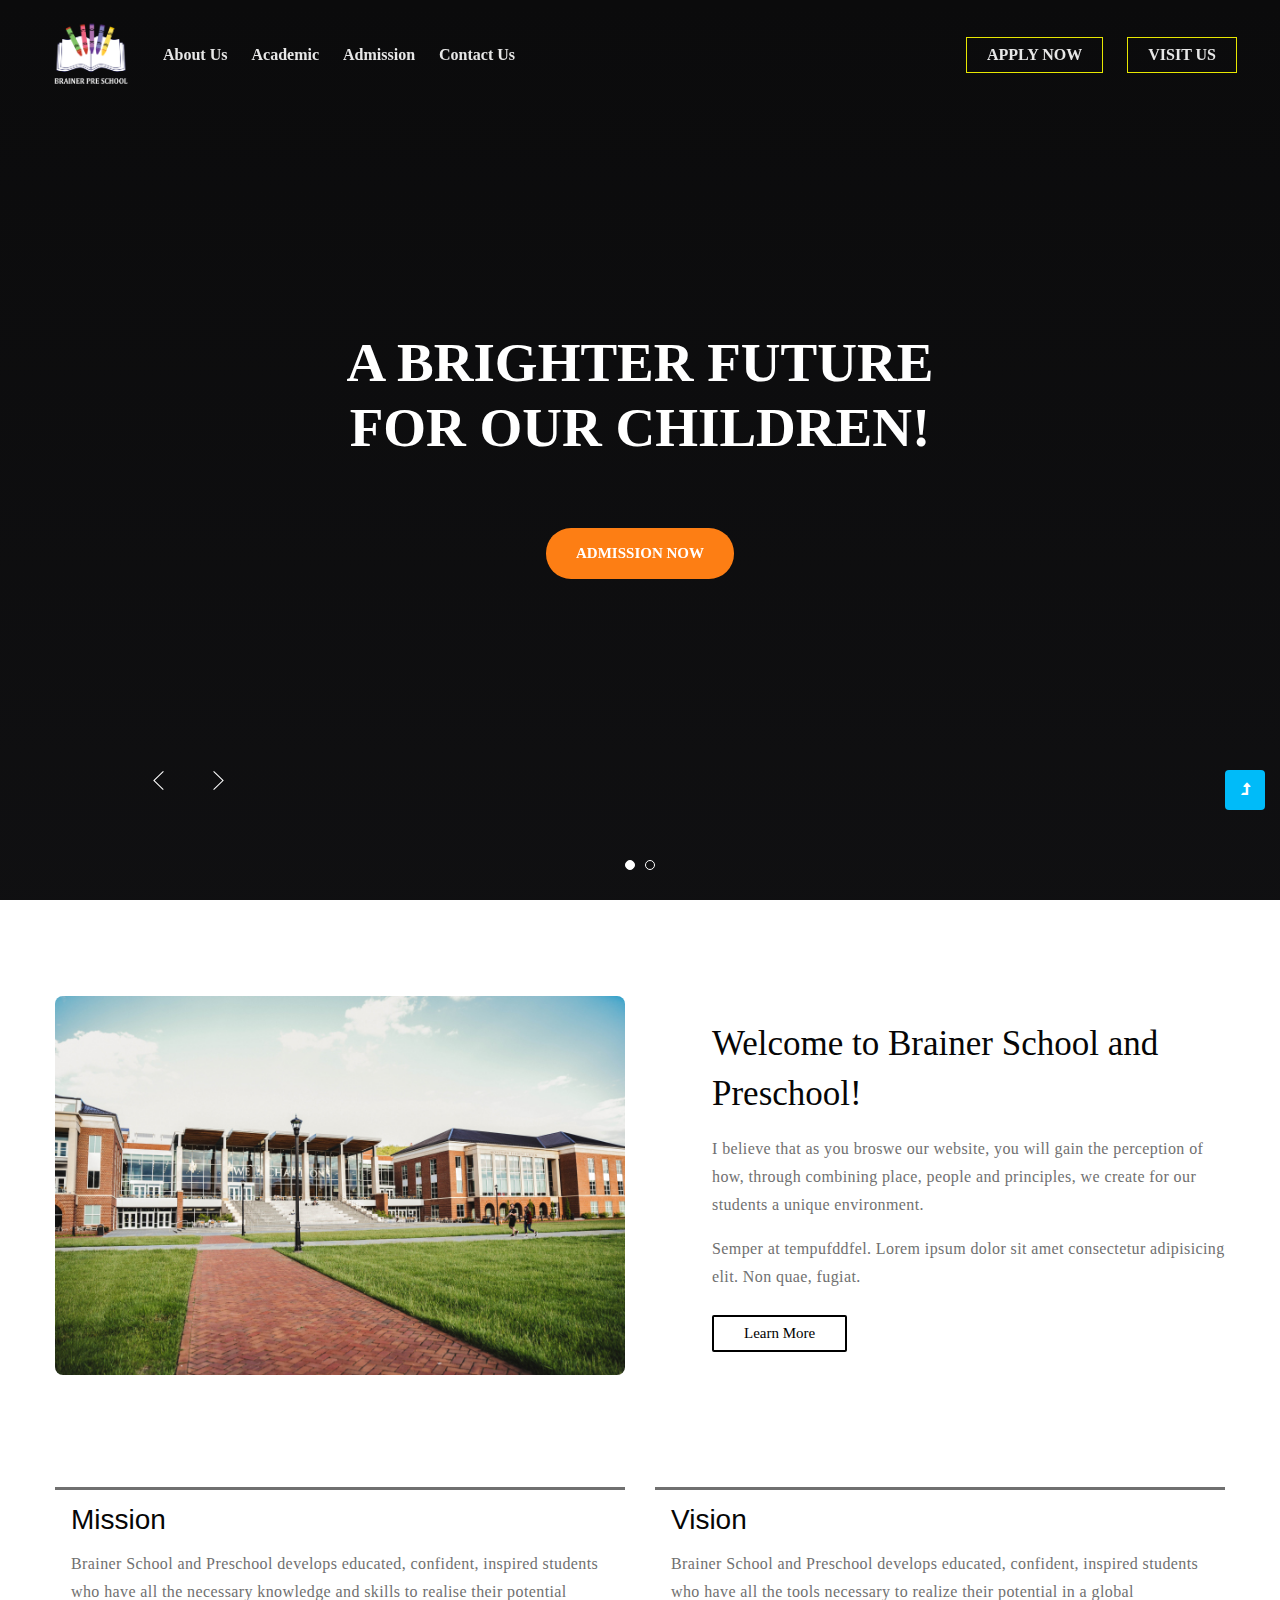
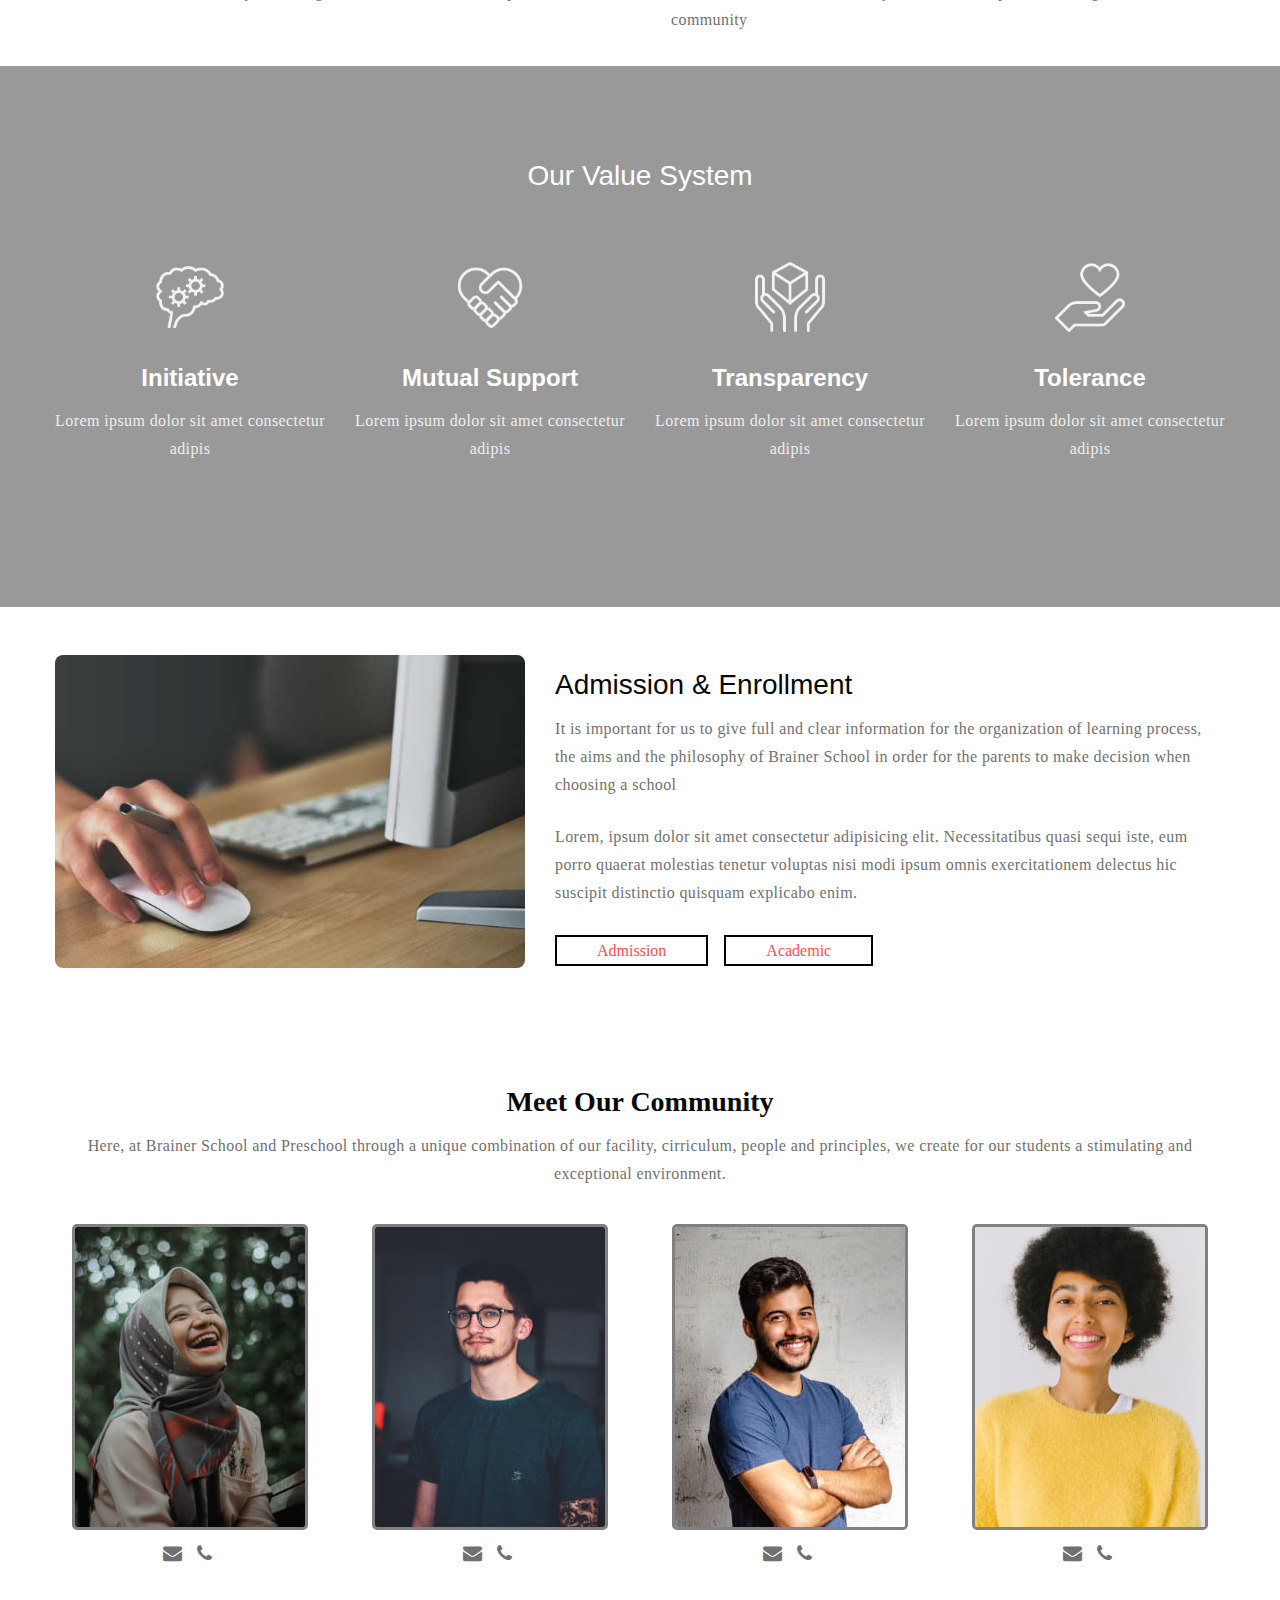
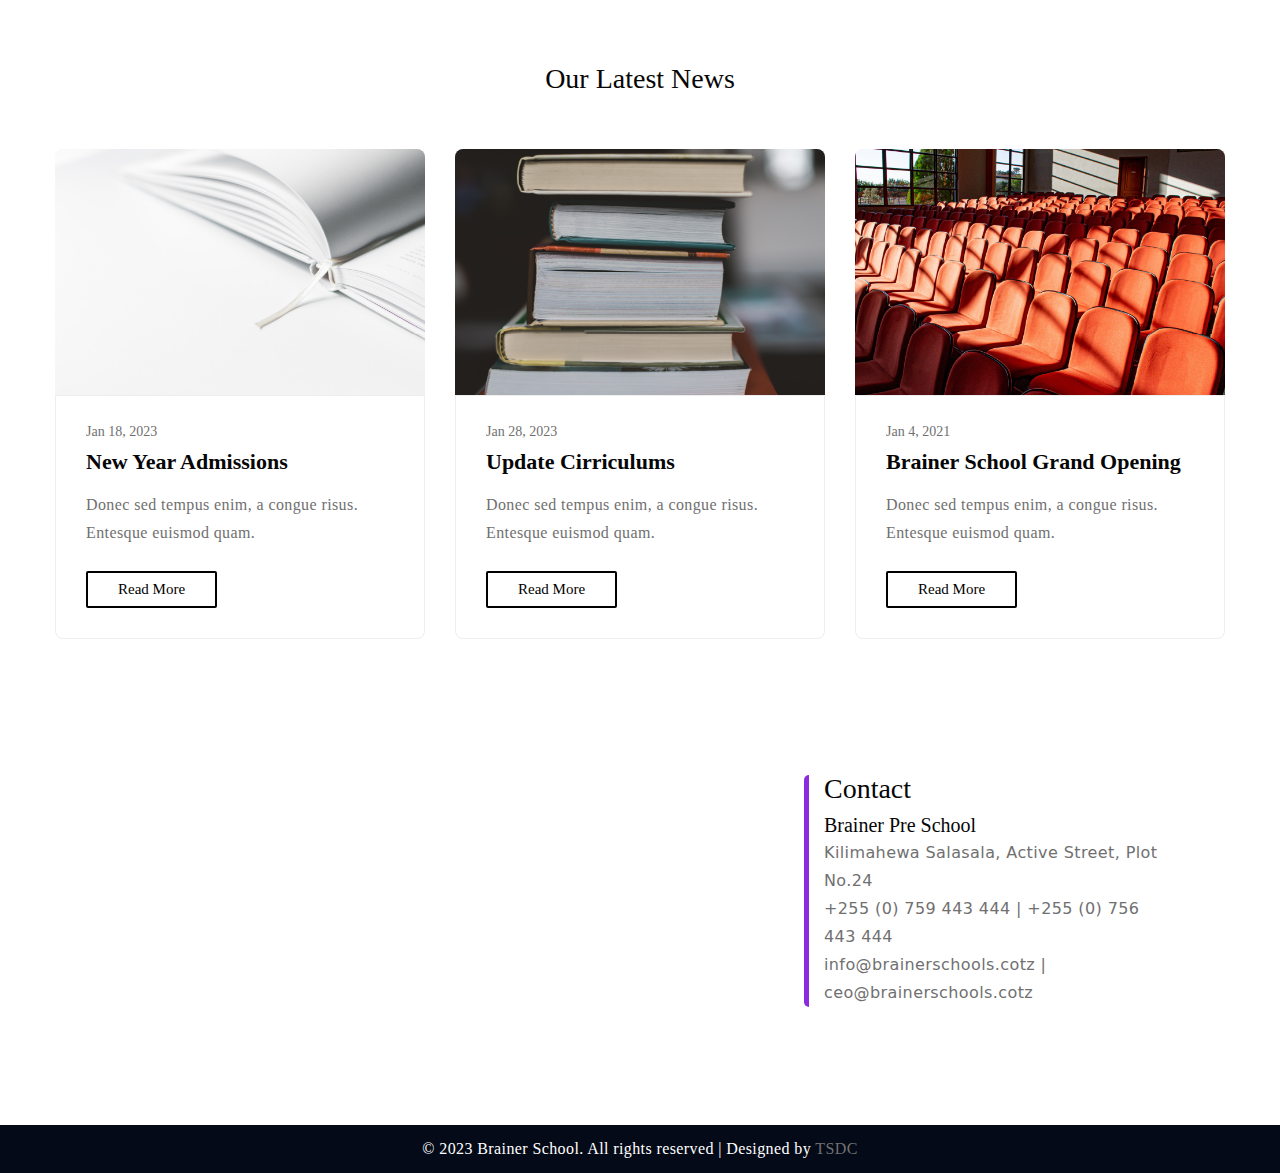
==== index.html @ 3bed9aaa "Signed-off-by: akonaay <ambrosesulley4@gmail.com>" ====
<!DOCTYPE html>
<html lang="en">
	<head>
		<!-- Required meta tags -->
		<meta charset="utf-8" />
		<meta
			name="viewport"
			content="width=device-width, initial-scale=1, shrink-to-fit=no"
		/>
		<title>Brainer School | Home</title>
		<!-- google-fonts -->

		<!-- //google-fonts -->
		<!-- Template CSS Style link -->
		<link rel="stylesheet" href="assets/css/style-starter.css" />
	</head>

	<body>
		<!--header-->
		<header id="site-header" class="fixed-top">
			<div class="container-fluid">
				<nav class="navbar navbar-expand-lg">
					<a class="navbar-brand" href="/">
						<img
							src="assets/images/Untitled-3-2.png"
							alt="Your logo"
							title="Your logo"
							style="width: 120px"
						/>
					</a>
					<button
						class="navbar-toggler collapsed bg-dark"
						type="button"
						data-toggle="collapse"
						data-target="#navbarTogglerDemo02"
						aria-controls="navbarTogglerDemo02"
						aria-expanded="false"
						aria-label="Toggle navigation"
					>
						<span class="navbar-toggler-icon fa icon-expand fa-bars"></span>
						<span class="navbar-toggler-icon fa icon-close fa-times"></span>
					</button>

					<div class="collapse navbar-collapse" id="navbarTogglerDemo02">
						<ul class="navbar-nav mr-lg-auto">
							<!-- <li class="nav-item active">
								<a class="nav-link" href="index.html"
									>Home <span class="sr-only">(current)</span></a
								>
							</li> -->
							<li class="nav-item">
								<a class="nav-link" href="about.html">About Us</a>
							</li>
							<li class="nav-item">
								<a class="nav-link" href="academic.html">Academic</a>
							</li>
							<li class="nav-item">
								<a class="nav-link" href="admission.html">Admission</a>
							</li>
							<li class="nav-item">
								<a class="nav-link" href="contact.html">Contact Us</a>
							</li>
						</ul>

						<ul class="ml-auto navbar-nav">
							<li class="nav-item">
								<a class="nav-link link-btn" href="#!">APPLY NOW</a>
							</li>
							<li class="nav-item">
								<a class="nav-link link-btn" href="#!">VISIT US</a>
							</li>
						</ul>
					</div>
				</nav>
			</div>
		</header>
		<!-- //header -->

		<!-- banner section -->
		<section class="banner-slider-new-main">
			<div class="hero-header-11">
				<div id="wrapper">
					<section class="slideshow" id="js-header">
						<div
							class="slideshow__slide js-slider-home-slide is-current"
							data-slide="1"
						>
							<div
								class="slideshow__slide-background-parallax background-absolute js-parallax"
								data-speed="-1"
								data-position="top"
								data-target="#js-header"
							>
								<div
									class="slideshow__slide-background-load-wrap background-absolute"
								>
									<div
										class="slideshow__slide-background-load background-absolute"
									>
										<div
											class="slideshow__slide-background-wrap background-absolute"
										>
											<div
												class="slideshow__slide-background background-absolute"
											>
												<div
													class="slideshow__slide-image-wrap background-absolute"
												>
													<div
														class="slideshow__slide-image background-absolute"
														style="
															background-image: url('assets/images/slider1.jpg');
															background: linear-gradient(to right, #040404);
														"
													></div>
												</div>
											</div>
										</div>
									</div>
								</div>
							</div>
							<div class="slideshow__slide-caption">
								<div class="slideshow__slide-caption-text">
									<div
										class="container js-parallax wrapper"
										data-speed="2"
										data-position="top"
										data-target="#js-header"
									>
										<div style="max-width: 700px" class="m-auto text-center">
											<!-- <h4>Real adventure!</h4> -->
											<h1 class="slideshow__slide-caption-title mt-2">
												A brighter future for our Children!
											</h1>
											<a class="btn btn-style mt-sm-5 mt-4" href="#!"
												>Admission Now</a
											>
										</div>
									</div>
								</div>
							</div>
						</div>

						<div
							class="slideshow__slide js-slider-home-slide is-next"
							data-slide="2"
						>
							<div
								class="slideshow__slide-background-parallax background-absolute js-parallax"
								data-speed="-1"
								data-position="top"
								data-target="#js-header"
							>
								<div
									class="slideshow__slide-background-load-wrap background-absolute"
								>
									<div
										class="slideshow__slide-background-load background-absolute"
									>
										<div
											class="slideshow__slide-background-wrap background-absolute"
										>
											<div
												class="slideshow__slide-background background-absolute"
											>
												<div
													class="slideshow__slide-image-wrap background-absolute"
												>
													<div
														class="slideshow__slide-image background-absolute"
														style="
															background-image: url('assets/images/slider2.jpg');
														"
													></div>
												</div>
											</div>
										</div>
									</div>
								</div>
							</div>
							<div class="slideshow__slide-caption">
								<div class="slideshow__slide-caption-text">
									<div
										class="container js-parallax wrapper"
										data-speed="2"
										data-position="top"
										data-target="#js-header"
									>
										<div style="max-width: 700px" class="m-auto text-center">
											<h4>The best experience!</h4>
											<h1 class="slideshow__slide-caption-title mt-2">
												Deserve The Best Education
											</h1>
											<a class="btn btn-style mt-sm-5 mt-4" href="contact.html"
												>Contact Now</a
											>
										</div>
									</div>
								</div>
							</div>
						</div>

						<div class="c-header-home_footer">
							<div class="o-container wrapper">
								<div class="c-header-home_controls -nomobile o-button-group">
									<div
										class="js-parallax is-inview"
										data-speed="1"
										data-position="top"
										data-target="#js-header"
									>
										<button
											class="o-button -white -square -left js-slider-home-button js-slider-home-prev"
											type="button"
										>
											<span class="o-button_label">
												<svg class="o-button_icon" role="img">
													<use
														xmlns:xlink="http://www.w3.org/1999/xlink"
														xlink:href="#arrow-prev"
													></use>
												</svg>
											</span>
										</button>
										<button
											class="o-button -white -square js-slider-home-button js-slider-home-next"
											type="button"
										>
											<span class="o-button_label">
												<svg class="o-button_icon" role="img">
													<use
														xmlns:xlink="http://www.w3.org/1999/xlink"
														xlink:href="#arrow-next"
													></use>
												</svg>
											</span>
										</button>
									</div>
								</div>
							</div>
						</div>
						<svg xmlns="http://www.w3.org/2000/svg">
							<symbol viewBox="0 0 18 18" id="arrow-next">
								<path
									id="arrow-next-arrow.svg"
									d="M12.6,9L4,17.3L4.7,18l8.5-8.3l0,0L14,9l0,0l-0.7-0.7l0,0L4.7,0L4,0.7L12.6,9z"
								/>
							</symbol>
							<symbol viewBox="0 0 18 18" id="arrow-prev">
								<path
									id="arrow-prev-arrow.svg"
									d="M14,0.7L13.3,0L4.7,8.3l0,0L4,9l0,0l0.7,0.7l0,0l8.5,8.3l0.7-0.7L5.4,9L14,0.7z"
								/>
							</symbol>
						</svg>
					</section>
				</div>
			</div>
		</section>
		<!-- //banner section -->

		<!-- banner bottom section -->
		<section class="w3l-aboutblock py-5">
			<div class="container py-md-5 py-sm-4">
				<div class="row">
					<div class="col-lg-6 left-wthree-img mb-lg-0 mb-md-5 mb-4">
						<img
							class="img-fluid img-responsive"
							src="assets/images/school.jpg"
							alt=" "
						/>
					</div>
					<div
						class="col-lg-6 about-right-faq align-self position-relative pl-lg-5"
					>
						<h3 class="title-style mb-2 pl-4">
							Welcome to Brainer School and Preschool!
						</h3>
						<p class="mt-3 pl-4">
							I believe that as you broswe our website, you will gain the
							perception of how, through combining place, people and principles,
							we create for our students a unique environment.
						</p>
						<p class="mt-3 pl-4">
							Semper at tempufddfel. Lorem ipsum dolor sit amet consectetur
							adipisicing elit. Non quae, fugiat.
						</p>
						<a class="btn btn-style-1 mt-4 ml-4" href="#!">Learn More</a>
					</div>
				</div>
			</div>
		</section>
		<!-- //banner bottom section -->

		<!-- Mission & Vision -->
		<section class="py-3">
			<div class="container">
				<div class="row">
					<div class="col-md-6">
						<div class="wrapper-1 p-3">
							<h3>Mission</h3>
							<p class="mt-3">
								Brainer School and Preschool develops educated, confident,
								inspired students who have all the necessary knowledge and
								skills to realise their potential
							</p>
						</div>
					</div>
					<div class="col-md-6">
						<div class="wrapper-1 p-3">
							<h3>Vision</h3>
							<p class="mt-3">
								Brainer School and Preschool develops educated, confident,
								inspired students who have all the tools necessary to realize
								their potential in a global community
							</p>
						</div>
					</div>
				</div>
			</div>
		</section>
		<!-- //End Mission & Vision -->

		<!-- Our value -->
		<section class="w3l-feature-8 py-5">
			<div class="container py-md-5 py-4">
				<!-- <h3 class="text-center text-white">Our Value System</h3> -->
				<h3 class="text-center text-white">Our Value System</h3>
				<div class="row features text-center py-lg-5 mt-4">
					<div class="col-lg-3 col-sm-6 feature-1">
						<div class="feature-body">
							<div class="feature-images pb-sm-3 pb-1">
								<img
									src="assets/images/initiative.png"
									alt=""
									class="img-fluid"
								/>
							</div>
							<div class="feature-info mt-3">
								<a href="about.html">
									<h3 class="feature-titel">Initiative</h3>
								</a>
								<p class="feature-text">
									Lorem ipsum dolor sit amet consectetur adipis
								</p>
							</div>
						</div>
					</div>
					<div class="col-lg-3 col-sm-6 feature-2 mt-sm-0 mt-5">
						<div class="feature-body">
							<div class="feature-images pb-sm-3 pb-1">
								<img src="assets/images/support.png" alt="" class="img-fluid" />
							</div>
							<div class="feature-info mt-3">
								<a href="about.html">
									<h3 class="feature-titel">Mutual Support</h3>
								</a>
								<p class="feature-text">
									Lorem ipsum dolor sit amet consectetur adipis
								</p>
							</div>
						</div>
					</div>
					<div class="col-lg-3 col-sm-6 feature-3 mt-lg-0 mt-5">
						<div class="feature-body">
							<div class="feature-images pb-sm-3 pb-1">
								<img
									src="assets/images/transparency.png"
									alt=""
									class="img-fluid"
								/>
							</div>
							<div class="feature-info mt-3">
								<a href="about.html">
									<h3 class="feature-titel">Transparency</h3>
								</a>
								<p class="feature-text">
									Lorem ipsum dolor sit amet consectetur adipis
								</p>
							</div>
						</div>
					</div>
					<div class="col-lg-3 col-sm-6 feature-3 mt-lg-0 mt-5">
						<div class="feature-body">
							<div class="feature-images pb-sm-3 pb-1">
								<img
									src="assets/images/tolerance.png"
									alt=""
									class="img-fluid"
								/>
							</div>
							<div class="feature-info mt-3">
								<a href="about.html">
									<h3 class="feature-titel">Tolerance</h3>
								</a>
								<p class="feature-text">
									Lorem ipsum dolor sit amet consectetur adipis
								</p>
							</div>
						</div>
					</div>
				</div>
			</div>
		</section>
		<!-- //Our value -->

		<!-- admission & enrollment -->
		<section class="py-4 br-admission">
			<div class="container py-md-4">
				<div class="row">
					<div class="col-md-5 mb-4">
						<img
							src="assets/images/admission.jpg"
							alt=""
							class="img-fluid img-responsive"
						/>
					</div>
					<div class="col-md-7">
						<div class="py-md-3">
							<h3 class="heading-style mb-3">Admission & Enrollment</h3>
							<p>
								It is important for us to give full and clear information for
								the organization of learning process, the aims and the
								philosophy of Brainer School in order for the parents to make
								decision when choosing a school
							</p>
							<br />
							<p>
								Lorem, ipsum dolor sit amet consectetur adipisicing elit.
								Necessitatibus quasi sequi iste, eum porro quaerat molestias
								tenetur voluptas nisi modi ipsum omnis exercitationem delectus
								hic suscipit distinctio quisquam explicabo enim.
							</p>
						</div>
						<div class="d-flex mt-3">
							<div class="pr-3">
								<a class="btn-link" href="#!">Admission</a>
							</div>
							<div class="">
								<a class="btn-link" href="#!">Academic</a>
							</div>
						</div>
					</div>
				</div>
			</div>
		</section>
		<!-- //stats -->

		<!-- Our community  -->
		<section class="our-community py-5">
			<div class="container text-center">
				<h3 class="mb-3">Meet Our Community</h3>
				<p>
					Here, at Brainer School and Preschool through a unique combination of
					our facility, cirriculum, people and principles, we create for our
					students a stimulating and exceptional environment.
				</p>

				<div class="row mt-3">
					<div class="col-md-3">
						<div class="teacher-team">
							<img src="assets/images/team1.jpg" alt="" class="img-fluid" />
							<div class="contact-link">
								<a href="#!">
									<span class="fa fa-envelope"></span>
								</a>
								<a href="#!">
									<span class="fa fa-phone"></span>
								</a>
							</div>
						</div>
					</div>
					<div class="col-md-3">
						<div class="teacher-team">
							<img src="assets/images/team2.jpg" alt="" class="img-fluid" />
							<div class="contact-link">
								<a href="#!">
									<span class="fa fa-envelope"></span>
								</a>
								<a href="#!">
									<span class="fa fa-phone"></span>
								</a>
							</div>
						</div>
					</div>
					<div class="col-md-3">
						<div class="teacher-team">
							<img src="assets/images/team3.jpg" alt="" class="img-fluid" />
							<div class="contact-link">
								<a href="#!">
									<span class="fa fa-envelope"></span>
								</a>
								<a href="#!">
									<span class="fa fa-phone"></span>
								</a>
							</div>
						</div>
					</div>
					<div class="col-md-3">
						<div class="teacher-team">
							<img src="assets/images/team4.jpg" alt="" class="img-fluid" />
							<div class="contact-link">
								<a href="#!">
									<span class="fa fa-envelope"></span>
								</a>
								<a href="#!">
									<span class="fa fa-phone"></span>
								</a>
							</div>
						</div>
					</div>
				</div>
			</div>
		</section>
		<!-- //Our community  -->

		<!-- blog section -->
		<div class="w3l-grids-block-5 py-5">
			<div class="container">
				<div class="title-main text-center m-auto" style="max-width: 700px">
					<h3 class="title-style-heading mb-4">Our Latest News</h3>
				</div>
				<div class="row mt-sm-5 pt-lg-2 justify-content-center">
					<div class="col-lg-4 col-sm-6">
						<div class="grids5-info">
							<a href="#blog"
								><img src="assets/images/admision.jpg" alt=""
							/></a>
							<div class="blog-info">
								<h5>Jan 18, 2023</h5>
								<h4><a href="#blog">New Year Admissions</a></h4>
								<p>
									Donec sed tempus enim, a congue risus. Entesque euismod quam.
								</p>
								<a class="btn btn-style-1 mt-4" href="#blog">Read More</a>
							</div>
						</div>
					</div>
					<div class="col-lg-4 col-sm-6 mt-sm-0 mt-4">
						<div class="grids5-info">
							<a href="#blog"
								><img src="assets/images/cirrilums.jpg" alt=""
							/></a>
							<div class="blog-info">
								<h5>Jan 28, 2023</h5>
								<h4>
									<a href="#blog">Update Cirriculums</a>
								</h4>
								<p>
									Donec sed tempus enim, a congue risus. Entesque euismod quam.
								</p>
								<a class="btn btn-style-1 mt-4" href="#blog">Read More</a>
							</div>
						</div>
					</div>
					<div class="col-lg-4 col-sm-6 mt-lg-0 mt-4">
						<div class="grids5-info">
							<a href="#blog"><img src="assets/images/opening.jpg" alt="" /></a>
							<div class="blog-info">
								<h5>Jan 4, 2021</h5>
								<h4><a href="#blog">Brainer School Grand Opening</a></h4>
								<p>
									Donec sed tempus enim, a congue risus. Entesque euismod quam.
								</p>
								<a class="btn btn-style-1 mt-4" href="#blog">Read More</a>
							</div>
						</div>
					</div>
				</div>
			</div>
		</div>
		<!-- //blog section -->

		<!-- Contact details  -->
		<div class="contact-details py-4">
			<div class="container">
				<div class="row">
					<div class="col-md-7 mb-3">
						<iframe
							class="rounded img-responsive"
							src="https://www.google.com/maps/embed?pb=!1m18!1m12!1m3!1d3961.946831604849!2d39.242486514591846!3d-6.776326095101905!2m3!1f0!2f0!3f0!3m2!1i1024!2i768!4f13.1!3m3!1m2!1s0x185c4c23b0344ca5%3A0x8ba24502202a54ff!2sZO%20Spaces!5e0!3m2!1sen!2stz!4v1676470694076!5m2!1sen!2stz"
							width="600"
							height="350"
							style="border: 0"
							allowfullscreen=""
							loading="lazy"
							referrerpolicy="no-referrer-when-downgrade"
						></iframe>
					</div>
					<div class="col-md-5 p-6">
						<div class="contact-info">
							<div class="contact-info-inner">
								<h3 class="mb-2">Contact</h3>
								<h5 class="font-weight-500">Brainer Pre School</h5>
								<p>Kilimahewa Salasala, Active Street, Plot No.24</p>
								<p>
									<a href="tel:+255759443444">+255 (0) 759 443 444</a> |
									<a href="tel:+255756443444">+255 (0) 756 443 444</a>
								</p>
								<p>
									<a href="mailto:info@brainerschools.cotz"
										>info@brainerschools.cotz</a
									>
									|
									<a href="mailto:ceo@brainerschools.cotz"
										>ceo@brainerschools.cotz</a
									>
								</p>
							</div>
						</div>
					</div>
				</div>
			</div>
		</div>

		<!-- footer -->
		<section class="mt-4">
			<div class="footer-wrapper">
				<div class="container"></div>
				<div class="copyright text-center">
					<div class="container">
						<p class="copy-footer-29 text-white">
							© 2023 Brainer School. All rights reserved | Designed by
							<a href="https://ambrosedev.netlify.app" target="_blank">TSDC</a>
						</p>
					</div>
				</div>
			</div>
		</section>
		<!-- //footer -->

		<!-- Js scripts -->
		<!-- move top -->
		<button onclick="topFunction()" id="movetop" title="Go to top">
			<span class="fa fa-level-up" aria-hidden="true"></span>
		</button>
		<script>
			// When the user scrolls down 20px from the top of the document, show the button
			window.onscroll = function () {
				scrollFunction();
			};

			function scrollFunction() {
				if (
					document.body.scrollTop > 20 ||
					document.documentElement.scrollTop > 20
				) {
					document.getElementById("movetop").style.display = "block";
				} else {
					document.getElementById("movetop").style.display = "none";
				}
			}

			// When the user clicks on the button, scroll to the top of the document
			function topFunction() {
				document.body.scrollTop = 0;
				document.documentElement.scrollTop = 0;
			}
		</script>
		<!-- //move top -->

		<!-- common jquery plugin -->
		<script src="assets/js/jquery-3.3.1.min.js"></script>
		<!-- //common jquery plugin -->

		<!-- banner slider -->
		<script src="assets/js/slideshow-slider.js"></script>
		<!-- //banner slider -->

		<!-- counter for stats -->
		<script src="assets/js/counter.js"></script>
		<!-- //counter for stats -->

		<!-- MENU-JS -->
		<script>
			$(window).on("scroll", function () {
				var scroll = $(window).scrollTop();

				if (scroll >= 90) {
					$("#site-header").addClass("nav-fixed");
				} else {
					$("#site-header").removeClass("nav-fixed");
				}
			});

			//Main navigation Active Class Add Remove
			$(".navbar-toggler").on("click", function () {
				$("header").toggleClass("active");
			});
			$(document).on("ready", function () {
				if ($(window).width() > 991) {
					$("header").removeClass("active");
				}
				$(window).on("resize", function () {
					if ($(window).width() > 991) {
						$("header").removeClass("active");
					}
				});
			});
		</script>
		<!-- //MENU-JS -->

		<!-- disable body scroll which navbar is in active -->
		<script>
			$(function () {
				$(".navbar-toggler").click(function () {
					$("body").toggleClass("noscroll");
				});
			});
		</script>
		<!-- //disable body scroll which navbar is in active -->

		<!--bootstrap-->
		<script src="assets/js/bootstrap.min.js"></script>
		<!-- //bootstrap-->
		<!-- //Js scripts -->
	</body>
</html>
---- assets/css/style-starter.css ----
@charset "UTF-8";

/*--
Author: TSDC 
Author URL: http://ambrosedev.netlify.app
--*/

:root {
  --blue: #007bff;
  --indigo: #6610f2;
  --purple: #6f42c1;
  --pink: #e83e8c;
  --red: #dc3545;
  --orange: #fd7e14;
  --yellow: #ffc107;
  --green: #28a745;
  --teal: #20c997;
  --cyan: #17a2b8;
  --white: #fff;
  --gray: #6c757d;
  --gray-dark: #343a40;
  --primary: #ff4c4c;
  --secondary: #e71d36;
  --success: #28a745;
  --info: #17a2b8;
  --warning: #ffc107;
  --danger: #dc3545;
  --light: #f8f9fa;
  --dark: #343a40;
  --breakpoint-xs: 0;
  --breakpoint-sm: 576px;
  --breakpoint-md: 768px;
  --breakpoint-lg: 992px;
  --breakpoint-xl: 1200px;
  --font-family-sans-serif: -apple-system, BlinkMacSystemFont, "Segoe UI", Roboto, "Helvetica Neue", Arial, "Noto Sans", sans-serif, "Apple Color Emoji", "Segoe UI Emoji", "Segoe UI Symbol", "Noto Color Emoji";
  --font-family-monospace: SFMono-Regular, Menlo, Monaco, Consolas, "Liberation Mono", "Courier New", monospace;
}

*,
*::before,
*::after {
  box-sizing: border-box;
}

html {
  font-family: -apple-system, BlinkMacSystemFont, "Segoe UI", Roboto, "Helvetica Neue" !important;
  line-height: 1.15;
  -webkit-text-size-adjust: 100%;
  -webkit-tap-highlight-color: rgba(0, 0, 0, 0);
}

article,
aside,
figcaption,
figure,
footer,
header,
hgroup,
main,
nav,
section {
  display: block;
}

body {
  margin: 0;
  font-family: -apple-system, BlinkMacSystemFont, "Segoe UI", Roboto, "Helvetica Neue" !important;
  font-size: 1rem;
  font-weight: 400;
  line-height: 1.5;
  color: #212529;
  text-align: left;
  background-color: #fff;
}

[tabindex="-1"]:focus:not(:focus-visible) {
  outline: 0 !important;
}

hr {
  box-sizing: content-box;
  height: 0;
  overflow: visible;
}

h1,
h2,
h3,
h4,
h5,
h6 {
  margin-top: 0;
  margin-bottom: 0.5rem;
}

p {
  margin-top: 0;
  margin-bottom: 1rem;
}

abbr[title],
abbr[data-original-title] {
  text-decoration: underline;
  -webkit-text-decoration: underline dotted;
  text-decoration: underline dotted;
  cursor: help;
  border-bottom: 0;
  -webkit-text-decoration-skip-ink: none;
  text-decoration-skip-ink: none;
}

address {
  margin-bottom: 1rem;
  font-style: normal;
  line-height: inherit;
}

ol,
ul,
dl {
  margin-top: 0;
  margin-bottom: 1rem;
}

ol ol,
ul ul,
ol ul,
ul ol {
  margin-bottom: 0;
}

dt {
  font-weight: 600;
}

dd {
  margin-bottom: .5rem;
  margin-left: 0;
}

blockquote {
  margin: 0 0 1rem;
}

b,
strong {
  font-weight: bolder;
}

small {
  font-size: 80%;
}

sub,
sup {
  position: relative;
  font-size: 75%;
  line-height: 0;
  vertical-align: baseline;
}

sub {
  bottom: -.25em;
}

sup {
  top: -.5em;
}

a {
  color: var(--font-color);
  text-decoration: none;
  background-color: transparent;
}

a:hover {
  color: var(--primary-color);
  text-decoration: underline;
}

a,
a:hover,
button,
button:hover {
  text-decoration: none;
  transition: .5s all;
  -moz-transition: .5s all;
}

a:not([href]) {
  color: inherit;
  text-decoration: none;
}

a:not([href]):hover {
  color: inherit;
  text-decoration: none;
}

pre,
code,
kbd,
samp {
  font-family: SFMono-Regular, Menlo, Monaco, Consolas, "Liberation Mono", "Courier New", monospace;
  font-size: 1em;
}

pre {
  margin-top: 0;
  margin-bottom: 1rem;
  overflow: auto;
}

figure {
  margin: 0 0 1rem;
}

img {
  vertical-align: middle;
  border-style: none;
}

svg {
  overflow: hidden;
  vertical-align: middle;
}

table {
  border-collapse: collapse;
}

caption {
  padding-top: 0.75rem;
  padding-bottom: 0.75rem;
  color: #6c757d;
  text-align: left;
  caption-side: bottom;
}

th {
  text-align: inherit;
}

label {
  display: inline-block;
  margin-bottom: 0.5rem;
}

button {
  border-radius: 0;
}

button:focus {
  outline: 1px dotted;
  outline: 5px auto -webkit-focus-ring-color;
}

input,
button,
select,
optgroup,
textarea {
  margin: 0;
  font-family: inherit;
  font-size: inherit;
  line-height: inherit;
}

button,
input {
  overflow: visible;
}

button,
select {
  text-transform: none;
}

select {
  word-wrap: normal;
}

button,
[type="button"],
[type="reset"],
[type="submit"] {
  -webkit-appearance: button;
}

button:not(:disabled),
[type="button"]:not(:disabled),
[type="reset"]:not(:disabled),
[type="submit"]:not(:disabled) {
  cursor: pointer;
}

button::-moz-focus-inner,
[type="button"]::-moz-focus-inner,
[type="reset"]::-moz-focus-inner,
[type="submit"]::-moz-focus-inner {
  padding: 0;
  border-style: none;
}

input[type="radio"],
input[type="checkbox"] {
  box-sizing: border-box;
  padding: 0;
}

input[type="date"],
input[type="time"],
input[type="datetime-local"],
input[type="month"] {
  -webkit-appearance: listbox;
}

textarea {
  overflow: auto;
  resize: vertical;
}

fieldset {
  min-width: 0;
  padding: 0;
  margin: 0;
  border: 0;
}

legend {
  display: block;
  width: 100%;
  max-width: 100%;
  padding: 0;
  margin-bottom: .5rem;
  font-size: 1.5rem;
  line-height: inherit;
  color: inherit;
  white-space: normal;
}

@media (max-width: 1200px) {
  legend {
    font-size: calc(1.275rem + 0.3vw);
  }
}

progress {
  vertical-align: baseline;
}

[type="number"]::-webkit-inner-spin-button,
[type="number"]::-webkit-outer-spin-button {
  height: auto;
}

[type="search"] {
  outline-offset: -2px;
  -webkit-appearance: none;
}

[type="search"]::-webkit-search-decoration {
  -webkit-appearance: none;
}

::-webkit-file-upload-button {
  font: inherit;
  -webkit-appearance: button;
}

output {
  display: inline-block;
}

summary {
  display: list-item;
  cursor: pointer;
}

template {
  display: none;
}

[hidden] {
  display: none !important;
}

h1,
h2,
h3,
h4,
h5,
h6,
.h1,
.h2,
.h3,
.h4,
.h5,
.h6 {
  margin-bottom: 0.5rem;
  font-weight: 400;
  line-height: 28px;
}

h1,
.h1 {
  font-size: 2.5rem;
}

@media (max-width: 1200px) {

  h1,
  .h1 {
    font-size: calc(1.375rem + 1.5vw);
  }
}

h2,
.h2 {
  font-size: 2rem;
}

@media (max-width: 1200px) {

  h2,
  .h2 {
    font-size: calc(1.325rem + 0.9vw);
  }
}

h3,
.h3 {
  font-size: 1.75rem;
}

@media (max-width: 1200px) {

  h3,
  .h3 {
    font-size: calc(1.3rem + 0.6vw);
  }
}

h4,
.h4 {
  font-size: 1.5rem;
}

@media (max-width: 1200px) {

  h4,
  .h4 {
    font-size: calc(1.275rem + 0.3vw);
  }
}

h5,
.h5 {
  font-size: 1.25rem;
}

h6,
.h6 {
  font-size: 1rem;
}

.lead {
  font-size: 1.25rem;
  font-weight: 300;
}

.display-1 {
  font-size: 6rem;
  font-weight: 300;
  line-height: 1.2;
}

@media (max-width: 1200px) {
  .display-1 {
    font-size: calc(1.725rem + 5.7vw);
  }
}

.display-2 {
  font-size: 5.5rem;
  font-weight: 300;
  line-height: 1.2;
}

@media (max-width: 1200px) {
  .display-2 {
    font-size: calc(1.675rem + 5.1vw);
  }
}

.display-3 {
  font-size: 4.5rem;
  font-weight: 300;
  line-height: 1.2;
}

@media (max-width: 1200px) {
  .display-3 {
    font-size: calc(1.575rem + 3.9vw);
  }
}

.display-4 {
  font-size: 3.5rem;
  font-weight: 300;
  line-height: 1.2;
}

@media (max-width: 1200px) {
  .display-4 {
    font-size: calc(1.475rem + 2.7vw);
  }
}

hr {
  margin-top: 1rem;
  margin-bottom: 1rem;
  border: 0;
  border-top: 1px solid rgba(0, 0, 0, 0.1);
}

small,
.small {
  font-size: 80%;
  font-weight: 400;
}

mark,
.mark {
  padding: 0.2em;
  background-color: #fcf8e3;
}

.list-unstyled {
  padding-left: 0;
  list-style: none;
}

.list-inline {
  padding-left: 0;
  list-style: none;
}

.list-inline-item {
  display: inline-block;
}

.list-inline-item:not(:last-child) {
  margin-right: 0.5rem;
}

.initialism {
  font-size: 90%;
  text-transform: uppercase;
}

.blockquote {
  margin-bottom: 1rem;
  font-size: 1.25rem;
}

.blockquote-footer {
  display: block;
  font-size: 80%;
  color: #6c757d;
}

.blockquote-footer::before {
  content: "\2014\00A0";
}

.img-fluid {
  max-width: 100%;
  height: auto;
}

.img-thumbnail {
  padding: 0.25rem;
  background-color: #fff;
  border: 1px solid #dee2e6;
  border-radius: 0.25rem;
  max-width: 100%;
  height: auto;
}

.figure {
  display: inline-block;
}

.figure-img {
  margin-bottom: 0.5rem;
  line-height: 1;
}

.figure-caption {
  font-size: 90%;
  color: #6c757d;
}

code {
  font-size: 87.5%;
  color: #e83e8c;
  word-wrap: break-word;
}

a>code {
  color: inherit;
}

kbd {
  padding: 0.2rem 0.4rem;
  font-size: 87.5%;
  color: #fff;
  background-color: #212529;
  border-radius: 0.2rem;
}

kbd kbd {
  padding: 0;
  font-size: 100%;
  font-weight: 600;
}

pre {
  display: block;
  font-size: 87.5%;
  color: #212529;
}

pre code {
  font-size: inherit;
  color: inherit;
  word-break: normal;
}

.pre-scrollable {
  max-height: 340px;
  overflow-y: scroll;
}

.container {
  width: 100%;
  padding-right: 15px;
  padding-left: 15px;
  margin-right: auto;
  margin-left: auto;
}

@media (min-width: 576px) {
  .container {
    max-width: 540px;
  }
}

@media (min-width: 768px) {
  .container {
    max-width: 720px;
  }
}

@media (min-width: 992px) {
  .container {
    max-width: 960px;
  }
}

@media (min-width: 1200px) {
  .container {
    max-width: 1140px;
  }
}

.container-fluid,
.container-sm,
.container-md,
.container-lg,
.container-xl {
  width: 100%;
  padding-right: 15px;
  padding-left: 15px;
  margin-right: auto;
  margin-left: auto;
}

@media (min-width: 576px) {

  .container,
  .container-sm {
    max-width: 540px;
  }
}

@media (min-width: 768px) {

  .container,
  .container-sm,
  .container-md {
    max-width: 720px;
  }
}

@media (min-width: 992px) {

  .container,
  .container-sm,
  .container-md,
  .container-lg {
    max-width: 960px;
  }
}

@media (min-width: 1200px) {

  .container,
  .container-sm,
  .container-md,
  .container-lg,
  .container-xl {
    max-width: 1140px;
  }
}

.row {
  display: flex;
  flex-wrap: wrap;
  margin-right: -15px;
  margin-left: -15px;
}

.no-gutters {
  margin-right: 0;
  margin-left: 0;
}

.no-gutters>.col,
.no-gutters>[class*="col-"] {
  padding-right: 0;
  padding-left: 0;
}

.col-1,
.col-2,
.col-3,
.col-4,
.col-5,
.col-6,
.col-7,
.col-8,
.col-9,
.col-10,
.col-11,
.col-12,
.col,
.col-auto,
.col-sm-1,
.col-sm-2,
.col-sm-3,
.col-sm-4,
.col-sm-5,
.col-sm-6,
.col-sm-7,
.col-sm-8,
.col-sm-9,
.col-sm-10,
.col-sm-11,
.col-sm-12,
.col-sm,
.col-sm-auto,
.col-md-1,
.col-md-2,
.col-md-3,
.col-md-4,
.col-md-5,
.col-md-6,
.col-md-7,
.col-md-8,
.col-md-9,
.col-md-10,
.col-md-11,
.col-md-12,
.col-md,
.col-md-auto,
.col-lg-1,
.col-lg-2,
.col-lg-3,
.col-lg-4,
.col-lg-5,
.col-lg-6,
.col-lg-7,
.col-lg-8,
.col-lg-9,
.col-lg-10,
.col-lg-11,
.col-lg-12,
.col-lg,
.col-lg-auto,
.col-xl-1,
.col-xl-2,
.col-xl-3,
.col-xl-4,
.col-xl-5,
.col-xl-6,
.col-xl-7,
.col-xl-8,
.col-xl-9,
.col-xl-10,
.col-xl-11,
.col-xl-12,
.col-xl,
.col-xl-auto {
  position: relative;
  width: 100%;
  padding-right: 15px;
  padding-left: 15px;
}

.col {
  flex-basis: 0;
  flex-grow: 1;
  max-width: 100%;
}

.row-cols-1>* {
  flex: 0 0 100%;
  max-width: 100%;
}

.row-cols-2>* {
  flex: 0 0 50%;
  max-width: 50%;
}

.row-cols-3>* {
  flex: 0 0 33.33333%;
  max-width: 33.33333%;
}

.row-cols-4>* {
  flex: 0 0 25%;
  max-width: 25%;
}

.row-cols-5>* {
  flex: 0 0 20%;
  max-width: 20%;
}

.row-cols-6>* {
  flex: 0 0 16.66667%;
  max-width: 16.66667%;
}

.col-auto {
  flex: 0 0 auto;
  width: auto;
  max-width: 100%;
}

.col-1 {
  flex: 0 0 8.33333%;
  max-width: 8.33333%;
}

.col-2 {
  flex: 0 0 16.66667%;
  max-width: 16.66667%;
}

.col-3 {
  flex: 0 0 25%;
  max-width: 25%;
}

.col-4 {
  flex: 0 0 33.33333%;
  max-width: 33.33333%;
}

.col-5 {
  flex: 0 0 41.66667%;
  max-width: 41.66667%;
}

.col-6 {
  flex: 0 0 50%;
  max-width: 50%;
}

.col-7 {
  flex: 0 0 58.33333%;
  max-width: 58.33333%;
}

.col-8 {
  flex: 0 0 66.66667%;
  max-width: 66.66667%;
}

.col-9 {
  flex: 0 0 75%;
  max-width: 75%;
}

.col-10 {
  flex: 0 0 83.33333%;
  max-width: 83.33333%;
}

.col-11 {
  flex: 0 0 91.66667%;
  max-width: 91.66667%;
}

.col-12 {
  flex: 0 0 100%;
  max-width: 100%;
}

.order-first {
  order: -1;
}

.order-last {
  order: 13;
}

.order-0 {
  order: 0;
}

.order-1 {
  order: 1;
}

.order-2 {
  order: 2;
}

.order-3 {
  order: 3;
}

.order-4 {
  order: 4;
}

.order-5 {
  order: 5;
}

.order-6 {
  order: 6;
}

.order-7 {
  order: 7;
}

.order-8 {
  order: 8;
}

.order-9 {
  order: 9;
}

.order-10 {
  order: 10;
}

.order-11 {
  order: 11;
}

.order-12 {
  order: 12;
}

.offset-1 {
  margin-left: 8.33333%;
}

.offset-2 {
  margin-left: 16.66667%;
}

.offset-3 {
  margin-left: 25%;
}

.offset-4 {
  margin-left: 33.33333%;
}

.offset-5 {
  margin-left: 41.66667%;
}

.offset-6 {
  margin-left: 50%;
}

.offset-7 {
  margin-left: 58.33333%;
}

.offset-8 {
  margin-left: 66.66667%;
}

.offset-9 {
  margin-left: 75%;
}

.offset-10 {
  margin-left: 83.33333%;
}

.offset-11 {
  margin-left: 91.66667%;
}

@media (min-width: 576px) {
  .col-sm {
    flex-basis: 0;
    flex-grow: 1;
    max-width: 100%;
  }

  .row-cols-sm-1>* {
    flex: 0 0 100%;
    max-width: 100%;
  }

  .row-cols-sm-2>* {
    flex: 0 0 50%;
    max-width: 50%;
  }

  .row-cols-sm-3>* {
    flex: 0 0 33.33333%;
    max-width: 33.33333%;
  }

  .row-cols-sm-4>* {
    flex: 0 0 25%;
    max-width: 25%;
  }

  .row-cols-sm-5>* {
    flex: 0 0 20%;
    max-width: 20%;
  }

  .row-cols-sm-6>* {
    flex: 0 0 16.66667%;
    max-width: 16.66667%;
  }

  .col-sm-auto {
    flex: 0 0 auto;
    width: auto;
    max-width: 100%;
  }

  .col-sm-1 {
    flex: 0 0 8.33333%;
    max-width: 8.33333%;
  }

  .col-sm-2 {
    flex: 0 0 16.66667%;
    max-width: 16.66667%;
  }

  .col-sm-3 {
    flex: 0 0 25%;
    max-width: 25%;
  }

  .col-sm-4 {
    flex: 0 0 33.33333%;
    max-width: 33.33333%;
  }

  .col-sm-5 {
    flex: 0 0 41.66667%;
    max-width: 41.66667%;
  }

  .col-sm-6 {
    flex: 0 0 50%;
    max-width: 50%;
  }

  .col-sm-7 {
    flex: 0 0 58.33333%;
    max-width: 58.33333%;
  }

  .col-sm-8 {
    flex: 0 0 66.66667%;
    max-width: 66.66667%;
  }

  .col-sm-9 {
    flex: 0 0 75%;
    max-width: 75%;
  }

  .col-sm-10 {
    flex: 0 0 83.33333%;
    max-width: 83.33333%;
  }

  .col-sm-11 {
    flex: 0 0 91.66667%;
    max-width: 91.66667%;
  }

  .col-sm-12 {
    flex: 0 0 100%;
    max-width: 100%;
  }

  .order-sm-first {
    order: -1;
  }

  .order-sm-last {
    order: 13;
  }

  .order-sm-0 {
    order: 0;
  }

  .order-sm-1 {
    order: 1;
  }

  .order-sm-2 {
    order: 2;
  }

  .order-sm-3 {
    order: 3;
  }

  .order-sm-4 {
    order: 4;
  }

  .order-sm-5 {
    order: 5;
  }

  .order-sm-6 {
    order: 6;
  }

  .order-sm-7 {
    order: 7;
  }

  .order-sm-8 {
    order: 8;
  }

  .order-sm-9 {
    order: 9;
  }

  .order-sm-10 {
    order: 10;
  }

  .order-sm-11 {
    order: 11;
  }

  .order-sm-12 {
    order: 12;
  }

  .offset-sm-0 {
    margin-left: 0;
  }

  .offset-sm-1 {
    margin-left: 8.33333%;
  }

  .offset-sm-2 {
    margin-left: 16.66667%;
  }

  .offset-sm-3 {
    margin-left: 25%;
  }

  .offset-sm-4 {
    margin-left: 33.33333%;
  }

  .offset-sm-5 {
    margin-left: 41.66667%;
  }

  .offset-sm-6 {
    margin-left: 50%;
  }

  .offset-sm-7 {
    margin-left: 58.33333%;
  }

  .offset-sm-8 {
    margin-left: 66.66667%;
  }

  .offset-sm-9 {
    margin-left: 75%;
  }

  .offset-sm-10 {
    margin-left: 83.33333%;
  }

  .offset-sm-11 {
    margin-left: 91.66667%;
  }
}

@media (min-width: 768px) {
  .col-md {
    flex-basis: 0;
    flex-grow: 1;
    max-width: 100%;
  }

  .row-cols-md-1>* {
    flex: 0 0 100%;
    max-width: 100%;
  }

  .row-cols-md-2>* {
    flex: 0 0 50%;
    max-width: 50%;
  }

  .row-cols-md-3>* {
    flex: 0 0 33.33333%;
    max-width: 33.33333%;
  }

  .row-cols-md-4>* {
    flex: 0 0 25%;
    max-width: 25%;
  }

  .row-cols-md-5>* {
    flex: 0 0 20%;
    max-width: 20%;
  }

  .row-cols-md-6>* {
    flex: 0 0 16.66667%;
    max-width: 16.66667%;
  }

  .col-md-auto {
    flex: 0 0 auto;
    width: auto;
    max-width: 100%;
  }

  .col-md-1 {
    flex: 0 0 8.33333%;
    max-width: 8.33333%;
  }

  .col-md-2 {
    flex: 0 0 16.66667%;
    max-width: 16.66667%;
  }

  .col-md-3 {
    flex: 0 0 25%;
    max-width: 25%;
  }

  .col-md-4 {
    flex: 0 0 33.33333%;
    max-width: 33.33333%;
  }

  .col-md-5 {
    flex: 0 0 41.66667%;
    max-width: 41.66667%;
  }

  .col-md-6 {
    flex: 0 0 50%;
    max-width: 50%;
  }

  .col-md-7 {
    flex: 0 0 58.33333%;
    max-width: 58.33333%;
  }

  .col-md-8 {
    flex: 0 0 66.66667%;
    max-width: 66.66667%;
  }

  .col-md-9 {
    flex: 0 0 75%;
    max-width: 75%;
  }

  .col-md-10 {
    flex: 0 0 83.33333%;
    max-width: 83.33333%;
  }

  .col-md-11 {
    flex: 0 0 91.66667%;
    max-width: 91.66667%;
  }

  .col-md-12 {
    flex: 0 0 100%;
    max-width: 100%;
  }

  .order-md-first {
    order: -1;
  }

  .order-md-last {
    order: 13;
  }

  .order-md-0 {
    order: 0;
  }

  .order-md-1 {
    order: 1;
  }

  .order-md-2 {
    order: 2;
  }

  .order-md-3 {
    order: 3;
  }

  .order-md-4 {
    order: 4;
  }

  .order-md-5 {
    order: 5;
  }

  .order-md-6 {
    order: 6;
  }

  .order-md-7 {
    order: 7;
  }

  .order-md-8 {
    order: 8;
  }

  .order-md-9 {
    order: 9;
  }

  .order-md-10 {
    order: 10;
  }

  .order-md-11 {
    order: 11;
  }

  .order-md-12 {
    order: 12;
  }

  .offset-md-0 {
    margin-left: 0;
  }

  .offset-md-1 {
    margin-left: 8.33333%;
  }

  .offset-md-2 {
    margin-left: 16.66667%;
  }

  .offset-md-3 {
    margin-left: 25%;
  }

  .offset-md-4 {
    margin-left: 33.33333%;
  }

  .offset-md-5 {
    margin-left: 41.66667%;
  }

  .offset-md-6 {
    margin-left: 50%;
  }

  .offset-md-7 {
    margin-left: 58.33333%;
  }

  .offset-md-8 {
    margin-left: 66.66667%;
  }

  .offset-md-9 {
    margin-left: 75%;
  }

  .offset-md-10 {
    margin-left: 83.33333%;
  }

  .offset-md-11 {
    margin-left: 91.66667%;
  }
}

@media (min-width: 992px) {
  .col-lg {
    flex-basis: 0;
    flex-grow: 1;
    max-width: 100%;
  }

  .row-cols-lg-1>* {
    flex: 0 0 100%;
    max-width: 100%;
  }

  .row-cols-lg-2>* {
    flex: 0 0 50%;
    max-width: 50%;
  }

  .row-cols-lg-3>* {
    flex: 0 0 33.33333%;
    max-width: 33.33333%;
  }

  .row-cols-lg-4>* {
    flex: 0 0 25%;
    max-width: 25%;
  }

  .row-cols-lg-5>* {
    flex: 0 0 20%;
    max-width: 20%;
  }

  .row-cols-lg-6>* {
    flex: 0 0 16.66667%;
    max-width: 16.66667%;
  }

  .col-lg-auto {
    flex: 0 0 auto;
    width: auto;
    max-width: 100%;
  }

  .col-lg-1 {
    flex: 0 0 8.33333%;
    max-width: 8.33333%;
  }

  .col-lg-2 {
    flex: 0 0 16.66667%;
    max-width: 16.66667%;
  }

  .col-lg-3 {
    flex: 0 0 25%;
    max-width: 25%;
  }

  .col-lg-4 {
    flex: 0 0 33.33333%;
    max-width: 33.33333%;
  }

  .col-lg-5 {
    flex: 0 0 41.66667%;
    max-width: 41.66667%;
  }

  .col-lg-6 {
    flex: 0 0 50%;
    max-width: 50%;
  }

  .col-lg-7 {
    flex: 0 0 58.33333%;
    max-width: 58.33333%;
  }

  .col-lg-8 {
    flex: 0 0 66.66667%;
    max-width: 66.66667%;
  }

  .col-lg-9 {
    flex: 0 0 75%;
    max-width: 75%;
  }

  .col-lg-10 {
    flex: 0 0 83.33333%;
    max-width: 83.33333%;
  }

  .col-lg-11 {
    flex: 0 0 91.66667%;
    max-width: 91.66667%;
  }

  .col-lg-12 {
    flex: 0 0 100%;
    max-width: 100%;
  }

  .order-lg-first {
    order: -1;
  }

  .order-lg-last {
    order: 13;
  }

  .order-lg-0 {
    order: 0;
  }

  .order-lg-1 {
    order: 1;
  }

  .order-lg-2 {
    order: 2;
  }

  .order-lg-3 {
    order: 3;
  }

  .order-lg-4 {
    order: 4;
  }

  .order-lg-5 {
    order: 5;
  }

  .order-lg-6 {
    order: 6;
  }

  .order-lg-7 {
    order: 7;
  }

  .order-lg-8 {
    order: 8;
  }

  .order-lg-9 {
    order: 9;
  }

  .order-lg-10 {
    order: 10;
  }

  .order-lg-11 {
    order: 11;
  }

  .order-lg-12 {
    order: 12;
  }

  .offset-lg-0 {
    margin-left: 0;
  }

  .offset-lg-1 {
    margin-left: 8.33333%;
  }

  .offset-lg-2 {
    margin-left: 16.66667%;
  }

  .offset-lg-3 {
    margin-left: 25%;
  }

  .offset-lg-4 {
    margin-left: 33.33333%;
  }

  .offset-lg-5 {
    margin-left: 41.66667%;
  }

  .offset-lg-6 {
    margin-left: 50%;
  }

  .offset-lg-7 {
    margin-left: 58.33333%;
  }

  .offset-lg-8 {
    margin-left: 66.66667%;
  }

  .offset-lg-9 {
    margin-left: 75%;
  }

  .offset-lg-10 {
    margin-left: 83.33333%;
  }

  .offset-lg-11 {
    margin-left: 91.66667%;
  }
}

@media (min-width: 1200px) {
  .col-xl {
    flex-basis: 0;
    flex-grow: 1;
    max-width: 100%;
  }

  .row-cols-xl-1>* {
    flex: 0 0 100%;
    max-width: 100%;
  }

  .row-cols-xl-2>* {
    flex: 0 0 50%;
    max-width: 50%;
  }

  .row-cols-xl-3>* {
    flex: 0 0 33.33333%;
    max-width: 33.33333%;
  }

  .row-cols-xl-4>* {
    flex: 0 0 25%;
    max-width: 25%;
  }

  .row-cols-xl-5>* {
    flex: 0 0 20%;
    max-width: 20%;
  }

  .row-cols-xl-6>* {
    flex: 0 0 16.66667%;
    max-width: 16.66667%;
  }

  .col-xl-auto {
    flex: 0 0 auto;
    width: auto;
    max-width: 100%;
  }

  .col-xl-1 {
    flex: 0 0 8.33333%;
    max-width: 8.33333%;
  }

  .col-xl-2 {
    flex: 0 0 16.66667%;
    max-width: 16.66667%;
  }

  .col-xl-3 {
    flex: 0 0 25%;
    max-width: 25%;
  }

  .col-xl-4 {
    flex: 0 0 33.33333%;
    max-width: 33.33333%;
  }

  .col-xl-5 {
    flex: 0 0 41.66667%;
    max-width: 41.66667%;
  }

  .col-xl-6 {
    flex: 0 0 50%;
    max-width: 50%;
  }

  .col-xl-7 {
    flex: 0 0 58.33333%;
    max-width: 58.33333%;
  }

  .col-xl-8 {
    flex: 0 0 66.66667%;
    max-width: 66.66667%;
  }

  .col-xl-9 {
    flex: 0 0 75%;
    max-width: 75%;
  }

  .col-xl-10 {
    flex: 0 0 83.33333%;
    max-width: 83.33333%;
  }

  .col-xl-11 {
    flex: 0 0 91.66667%;
    max-width: 91.66667%;
  }

  .col-xl-12 {
    flex: 0 0 100%;
    max-width: 100%;
  }

  .order-xl-first {
    order: -1;
  }

  .order-xl-last {
    order: 13;
  }

  .order-xl-0 {
    order: 0;
  }

  .order-xl-1 {
    order: 1;
  }

  .order-xl-2 {
    order: 2;
  }

  .order-xl-3 {
    order: 3;
  }

  .order-xl-4 {
    order: 4;
  }

  .order-xl-5 {
    order: 5;
  }

  .order-xl-6 {
    order: 6;
  }

  .order-xl-7 {
    order: 7;
  }

  .order-xl-8 {
    order: 8;
  }

  .order-xl-9 {
    order: 9;
  }

  .order-xl-10 {
    order: 10;
  }

  .order-xl-11 {
    order: 11;
  }

  .order-xl-12 {
    order: 12;
  }

  .offset-xl-0 {
    margin-left: 0;
  }

  .offset-xl-1 {
    margin-left: 8.33333%;
  }

  .offset-xl-2 {
    margin-left: 16.66667%;
  }

  .offset-xl-3 {
    margin-left: 25%;
  }

  .offset-xl-4 {
    margin-left: 33.33333%;
  }

  .offset-xl-5 {
    margin-left: 41.66667%;
  }

  .offset-xl-6 {
    margin-left: 50%;
  }

  .offset-xl-7 {
    margin-left: 58.33333%;
  }

  .offset-xl-8 {
    margin-left: 66.66667%;
  }

  .offset-xl-9 {
    margin-left: 75%;
  }

  .offset-xl-10 {
    margin-left: 83.33333%;
  }

  .offset-xl-11 {
    margin-left: 91.66667%;
  }
}

.table {
  width: 100%;
  margin-bottom: 1rem;
  color: #212529;
}

.table th,
.table td {
  padding: 0.75rem;
  vertical-align: top;
  border-top: 1px solid #dee2e6;
}

.table thead th {
  vertical-align: bottom;
  border-bottom: 2px solid #dee2e6;
}

.table tbody+tbody {
  border-top: 2px solid #dee2e6;
}

.table-sm th,
.table-sm td {
  padding: 0.3rem;
}

.table-bordered {
  border: 1px solid #dee2e6;
}

.table-bordered th,
.table-bordered td {
  border: 1px solid #dee2e6;
}

.table-bordered thead th,
.table-bordered thead td {
  border-bottom-width: 2px;
}

.table-borderless th,
.table-borderless td,
.table-borderless thead th,
.table-borderless tbody+tbody {
  border: 0;
}

.table-striped tbody tr:nth-of-type(odd) {
  background-color: rgba(0, 0, 0, 0.05);
}

.table-hover tbody tr:hover {
  color: #212529;
  background-color: rgba(0, 0, 0, 0.075);
}

.table-primary,
.table-primary>th,
.table-primary>td {
  background-color: #c4f0df;
}

.table-primary th,
.table-primary td,
.table-primary thead th,
.table-primary tbody+tbody {
  border-color: #92e3c3;
}

.table-hover .table-primary:hover {
  background-color: #b0ebd4;
}

.table-hover .table-primary:hover>td,
.table-hover .table-primary:hover>th {
  background-color: #b0ebd4;
}

.table-secondary,
.table-secondary>th,
.table-secondary>td {
  background-color: #c8c7d3;
}

.table-secondary th,
.table-secondary td,
.table-secondary thead th,
.table-secondary tbody+tbody {
  border-color: #9996ae;
}

.table-hover .table-secondary:hover {
  background-color: #bab9c8;
}

.table-hover .table-secondary:hover>td,
.table-hover .table-secondary:hover>th {
  background-color: #bab9c8;
}

.table-success,
.table-success>th,
.table-success>td {
  background-color: #c3e6cb;
}

.table-success th,
.table-success td,
.table-success thead th,
.table-success tbody+tbody {
  border-color: #8fd19e;
}

.table-hover .table-success:hover {
  background-color: #b1dfbb;
}

.table-hover .table-success:hover>td,
.table-hover .table-success:hover>th {
  background-color: #b1dfbb;
}

.table-info,
.table-info>th,
.table-info>td {
  background-color: #bee5eb;
}

.table-info th,
.table-info td,
.table-info thead th,
.table-info tbody+tbody {
  border-color: #86cfda;
}

.table-hover .table-info:hover {
  background-color: #abdde5;
}

.table-hover .table-info:hover>td,
.table-hover .table-info:hover>th {
  background-color: #abdde5;
}

.table-warning,
.table-warning>th,
.table-warning>td {
  background-color: #ffeeba;
}

.table-warning th,
.table-warning td,
.table-warning thead th,
.table-warning tbody+tbody {
  border-color: #ffdf7e;
}

.table-hover .table-warning:hover {
  background-color: #ffe8a1;
}

.table-hover .table-warning:hover>td,
.table-hover .table-warning:hover>th {
  background-color: #ffe8a1;
}

.table-danger,
.table-danger>th,
.table-danger>td {
  background-color: #f5c6cb;
}

.table-danger th,
.table-danger td,
.table-danger thead th,
.table-danger tbody+tbody {
  border-color: #ed969e;
}

.table-hover .table-danger:hover {
  background-color: #f1b0b7;
}

.table-hover .table-danger:hover>td,
.table-hover .table-danger:hover>th {
  background-color: #f1b0b7;
}

.table-light,
.table-light>th,
.table-light>td {
  background-color: #fdfdfe;
}

.table-light th,
.table-light td,
.table-light thead th,
.table-light tbody+tbody {
  border-color: #fbfcfc;
}

.table-hover .table-light:hover {
  background-color: #ececf6;
}

.table-hover .table-light:hover>td,
.table-hover .table-light:hover>th {
  background-color: #ececf6;
}

.table-dark,
.table-dark>th,
.table-dark>td {
  background-color: #c6c8ca;
}

.table-dark th,
.table-dark td,
.table-dark thead th,
.table-dark tbody+tbody {
  border-color: #95999c;
}

.table-hover .table-dark:hover {
  background-color: #b9bbbe;
}

.table-hover .table-dark:hover>td,
.table-hover .table-dark:hover>th {
  background-color: #b9bbbe;
}

.table-active,
.table-active>th,
.table-active>td {
  background-color: rgba(0, 0, 0, 0.075);
}

.table-hover .table-active:hover {
  background-color: rgba(0, 0, 0, 0.075);
}

.table-hover .table-active:hover>td,
.table-hover .table-active:hover>th {
  background-color: rgba(0, 0, 0, 0.075);
}

.table .thead-dark th {
  color: #fff;
  background-color: #343a40;
  border-color: #454d55;
}

.table .thead-light th {
  color: #495057;
  background-color: #e9ecef;
  border-color: #dee2e6;
}

.table-dark {
  color: #fff;
  background-color: #343a40;
}

.table-dark th,
.table-dark td,
.table-dark thead th {
  border-color: #454d55;
}

.table-dark.table-bordered {
  border: 0;
}

.table-dark.table-striped tbody tr:nth-of-type(odd) {
  background-color: rgba(255, 255, 255, 0.05);
}

.table-dark.table-hover tbody tr:hover {
  color: #fff;
  background-color: rgba(255, 255, 255, 0.075);
}

@media (max-width: 575.98px) {
  .table-responsive-sm {
    display: block;
    width: 100%;
    overflow-x: auto;
    -webkit-overflow-scrolling: touch;
  }

  .table-responsive-sm>.table-bordered {
    border: 0;
  }
}

@media (max-width: 767.98px) {
  .table-responsive-md {
    display: block;
    width: 100%;
    overflow-x: auto;
    -webkit-overflow-scrolling: touch;
  }

  .table-responsive-md>.table-bordered {
    border: 0;
  }
}

@media (max-width: 991.98px) {
  .table-responsive-lg {
    display: block;
    width: 100%;
    overflow-x: auto;
    -webkit-overflow-scrolling: touch;
  }

  .table-responsive-lg>.table-bordered {
    border: 0;
  }
}

@media (max-width: 1199.98px) {
  .table-responsive-xl {
    display: block;
    width: 100%;
    overflow-x: auto;
    -webkit-overflow-scrolling: touch;
  }

  .table-responsive-xl>.table-bordered {
    border: 0;
  }
}

.table-responsive {
  display: block;
  width: 100%;
  overflow-x: auto;
  -webkit-overflow-scrolling: touch;
}

.table-responsive>.table-bordered {
  border: 0;
}

.form-control {
  display: block;
  width: 100%;
  height: calc(1.5em + 0.75rem + 2px);
  padding: 0.375rem 0.75rem;
  font-size: 1rem;
  font-weight: 400;
  line-height: 1.5;
  color: #495057;
  background-color: #fff;
  background-clip: padding-box;
  border: 1px solid #ced4da;
  border-radius: 0.25rem;
  transition: border-color 0.15s ease-in-out, box-shadow 0.15s ease-in-out;
}

@media (prefers-reduced-motion: reduce) {
  .form-control {
    transition: none;
  }
}

.form-control::-ms-expand {
  background-color: transparent;
  border: 0;
}

.form-control:-moz-focusring {
  color: transparent;
  text-shadow: 0 0 0 #495057;
}

.form-control:focus {
  color: #495057;
  background-color: #fff;
  border-color: #91e6c4;
  outline: 0;
  box-shadow: 0 0 0 0.2rem rgba(46, 202, 139, 0.25);
}

.form-control::-webkit-input-placeholder {
  color: #6c757d;
  opacity: 1;
}

.form-control::-moz-placeholder {
  color: #6c757d;
  opacity: 1;
}

.form-control:-ms-input-placeholder {
  color: #6c757d;
  opacity: 1;
}

.form-control::-ms-input-placeholder {
  color: #6c757d;
  opacity: 1;
}

.form-control::placeholder {
  color: #6c757d;
  opacity: 1;
}

.form-control:disabled,
.form-control[readonly] {
  background-color: #e9ecef;
  opacity: 1;
}


.input-search input::-moz-placeholder {
  color: var(--paceholder-color-search);
  opacity: 1;
}

.input-search input:-ms-input-placeholder {
  color: var(--paceholder-color-search);
  opacity: 1;
}

.input-search input::-ms-input-placeholder {
  color: var(--paceholder-color-search);
  opacity: 1;
}

.input-search input::placeholder {
  color: var(--paceholder-color-search);
  opacity: 1;
}



select.form-control:focus::-ms-value {
  color: #495057;
  background-color: #fff;
}

.form-control-file,
.form-control-range {
  display: block;
  width: 100%;
}

.col-form-label {
  padding-top: calc(0.375rem + 1px);
  padding-bottom: calc(0.375rem + 1px);
  margin-bottom: 0;
  font-size: inherit;
  line-height: 1.5;
}

.col-form-label-lg {
  padding-top: calc(0.5rem + 1px);
  padding-bottom: calc(0.5rem + 1px);
  font-size: 1.25rem;
  line-height: 1.5;
}

.col-form-label-sm {
  padding-top: calc(0.25rem + 1px);
  padding-bottom: calc(0.25rem + 1px);
  font-size: 0.875rem;
  line-height: 1.5;
}

.form-control-plaintext {
  display: block;
  width: 100%;
  padding: 0.375rem 0;
  margin-bottom: 0;
  font-size: 1rem;
  line-height: 1.5;
  color: #212529;
  background-color: transparent;
  border: solid transparent;
  border-width: 1px 0;
}

.form-control-plaintext.form-control-sm,
.form-control-plaintext.form-control-lg {
  padding-right: 0;
  padding-left: 0;
}

.form-control-sm {
  height: calc(1.5em + 0.5rem + 2px);
  padding: 0.25rem 0.5rem;
  font-size: 0.875rem;
  line-height: 1.5;
  border-radius: 0.2rem;
}

.form-control-lg {
  height: calc(1.5em + 1rem + 2px);
  padding: 0.5rem 1rem;
  font-size: 1.25rem;
  line-height: 1.5;
  border-radius: 0.3rem;
}

select.form-control[size],
select.form-control[multiple] {
  height: auto;
}

textarea.form-control {
  height: auto;
}

.form-group {
  margin-bottom: 1rem;
}

.form-text {
  display: block;
  margin-top: 0.25rem;
}

.form-row {
  display: flex;
  flex-wrap: wrap;
  margin-right: -5px;
  margin-left: -5px;
}

.form-row>.col,
.form-row>[class*="col-"] {
  padding-right: 5px;
  padding-left: 5px;
}

.form-check {
  position: relative;
  display: block;
  padding-left: 1.25rem;
}

.form-check-input {
  position: absolute;
  margin-top: 0.3rem;
  margin-left: -1.25rem;
}

.form-check-input[disabled]~.form-check-label,
.form-check-input:disabled~.form-check-label {
  color: #6c757d;
}

.form-check-label {
  margin-bottom: 0;
}

.form-check-inline {
  display: inline-flex;
  align-items: center;
  padding-left: 0;
  margin-right: 0.75rem;
}

.form-check-inline .form-check-input {
  position: static;
  margin-top: 0;
  margin-right: 0.3125rem;
  margin-left: 0;
}

.valid-feedback {
  display: none;
  width: 100%;
  margin-top: 0.25rem;
  font-size: 80%;
  color: #28a745;
}

.valid-tooltip {
  position: absolute;
  top: 100%;
  z-index: 5;
  display: none;
  max-width: 100%;
  padding: 0.25rem 0.5rem;
  margin-top: .1rem;
  font-size: 0.875rem;
  line-height: 1.5;
  color: #fff;
  background-color: rgba(40, 167, 69, 0.9);
  border-radius: 0.25rem;
}

.was-validated :valid~.valid-feedback,
.was-validated :valid~.valid-tooltip,
.is-valid~.valid-feedback,
.is-valid~.valid-tooltip {
  display: block;
}

.was-validated .form-control:valid,
.form-control.is-valid {
  border-color: #28a745;
  padding-right: calc(1.5em + 0.75rem);
  background-image: url("data:image/svg+xml,%3csvg xmlns='http://www.w3.org/2000/svg' width='8' height='8' viewBox='0 0 8 8'%3e%3cpath fill='%2328a745' d='M2.3 6.73L.6 4.53c-.4-1.04.46-1.4 1.1-.8l1.1 1.4 3.4-3.8c.6-.63 1.6-.27 1.2.7l-4 4.6c-.43.5-.8.4-1.1.1z'/%3e%3c/svg%3e");
  background-repeat: no-repeat;
  background-position: right calc(0.375em + 0.1875rem) center;
  background-size: calc(0.75em + 0.375rem) calc(0.75em + 0.375rem);
}

.was-validated .form-control:valid:focus,
.form-control.is-valid:focus {
  border-color: #28a745;
  box-shadow: 0 0 0 0.2rem rgba(40, 167, 69, 0.25);
}

.was-validated textarea.form-control:valid,
textarea.form-control.is-valid {
  padding-right: calc(1.5em + 0.75rem);
  background-position: top calc(0.375em + 0.1875rem) right calc(0.375em + 0.1875rem);
}

.was-validated .custom-select:valid,
.custom-select.is-valid {
  border-color: #28a745;
  padding-right: calc(0.75em + 2.3125rem);
  background: url("data:image/svg+xml,%3csvg xmlns='http://www.w3.org/2000/svg' width='4' height='5' viewBox='0 0 4 5'%3e%3cpath fill='%23343a40' d='M2 0L0 2h4zm0 5L0 3h4z'/%3e%3c/svg%3e") no-repeat right 0.75rem center/8px 10px, url("data:image/svg+xml,%3csvg xmlns='http://www.w3.org/2000/svg' width='8' height='8' viewBox='0 0 8 8'%3e%3cpath fill='%2328a745' d='M2.3 6.73L.6 4.53c-.4-1.04.46-1.4 1.1-.8l1.1 1.4 3.4-3.8c.6-.63 1.6-.27 1.2.7l-4 4.6c-.43.5-.8.4-1.1.1z'/%3e%3c/svg%3e") #fff no-repeat center right 1.75rem/calc(0.75em + 0.375rem) calc(0.75em + 0.375rem);
}

.was-validated .custom-select:valid:focus,
.custom-select.is-valid:focus {
  border-color: #28a745;
  box-shadow: 0 0 0 0.2rem rgba(40, 167, 69, 0.25);
}

.was-validated .form-check-input:valid~.form-check-label,
.form-check-input.is-valid~.form-check-label {
  color: #28a745;
}

.was-validated .form-check-input:valid~.valid-feedback,
.was-validated .form-check-input:valid~.valid-tooltip,
.form-check-input.is-valid~.valid-feedback,
.form-check-input.is-valid~.valid-tooltip {
  display: block;
}

.was-validated .custom-control-input:valid~.custom-control-label,
.custom-control-input.is-valid~.custom-control-label {
  color: #28a745;
}

.was-validated .custom-control-input:valid~.custom-control-label::before,
.custom-control-input.is-valid~.custom-control-label::before {
  border-color: #28a745;
}

.was-validated .custom-control-input:valid:checked~.custom-control-label::before,
.custom-control-input.is-valid:checked~.custom-control-label::before {
  border-color: #34ce57;
  background-color: #34ce57;
}

.was-validated .custom-control-input:valid:focus~.custom-control-label::before,
.custom-control-input.is-valid:focus~.custom-control-label::before {
  box-shadow: 0 0 0 0.2rem rgba(40, 167, 69, 0.25);
}

.was-validated .custom-control-input:valid:focus:not(:checked)~.custom-control-label::before,
.custom-control-input.is-valid:focus:not(:checked)~.custom-control-label::before {
  border-color: #28a745;
}

.was-validated .custom-file-input:valid~.custom-file-label,
.custom-file-input.is-valid~.custom-file-label {
  border-color: #28a745;
}

.was-validated .custom-file-input:valid:focus~.custom-file-label,
.custom-file-input.is-valid:focus~.custom-file-label {
  border-color: #28a745;
  box-shadow: 0 0 0 0.2rem rgba(40, 167, 69, 0.25);
}

.invalid-feedback {
  display: none;
  width: 100%;
  margin-top: 0.25rem;
  font-size: 80%;
  color: #dc3545;
}

.invalid-tooltip {
  position: absolute;
  top: 100%;
  z-index: 5;
  display: none;
  max-width: 100%;
  padding: 0.25rem 0.5rem;
  margin-top: .1rem;
  font-size: 0.875rem;
  line-height: 1.5;
  color: #fff;
  background-color: rgba(220, 53, 69, 0.9);
  border-radius: 0.25rem;
}

.was-validated :invalid~.invalid-feedback,
.was-validated :invalid~.invalid-tooltip,
.is-invalid~.invalid-feedback,
.is-invalid~.invalid-tooltip {
  display: block;
}

.was-validated .form-control:invalid,
.form-control.is-invalid {
  border-color: #dc3545;
  padding-right: calc(1.5em + 0.75rem);
  background-image: url("data:image/svg+xml,%3csvg xmlns='http://www.w3.org/2000/svg' width='12' height='12' fill='none' stroke='%23dc3545' viewBox='0 0 12 12'%3e%3ccircle cx='6' cy='6' r='4.5'/%3e%3cpath stroke-linejoin='round' d='M5.8 3.6h.4L6 6.5z'/%3e%3ccircle cx='6' cy='8.2' r='.6' fill='%23dc3545' stroke='none'/%3e%3c/svg%3e");
  background-repeat: no-repeat;
  background-position: right calc(0.375em + 0.1875rem) center;
  background-size: calc(0.75em + 0.375rem) calc(0.75em + 0.375rem);
}

.was-validated .form-control:invalid:focus,
.form-control.is-invalid:focus {
  border-color: #dc3545;
  box-shadow: 0 0 0 0.2rem rgba(220, 53, 69, 0.25);
}

.was-validated textarea.form-control:invalid,
textarea.form-control.is-invalid {
  padding-right: calc(1.5em + 0.75rem);
  background-position: top calc(0.375em + 0.1875rem) right calc(0.375em + 0.1875rem);
}

.was-validated .custom-select:invalid,
.custom-select.is-invalid {
  border-color: #dc3545;
  padding-right: calc(0.75em + 2.3125rem);
  background: url("data:image/svg+xml,%3csvg xmlns='http://www.w3.org/2000/svg' width='4' height='5' viewBox='0 0 4 5'%3e%3cpath fill='%23343a40' d='M2 0L0 2h4zm0 5L0 3h4z'/%3e%3c/svg%3e") no-repeat right 0.75rem center/8px 10px, url("data:image/svg+xml,%3csvg xmlns='http://www.w3.org/2000/svg' width='12' height='12' fill='none' stroke='%23dc3545' viewBox='0 0 12 12'%3e%3ccircle cx='6' cy='6' r='4.5'/%3e%3cpath stroke-linejoin='round' d='M5.8 3.6h.4L6 6.5z'/%3e%3ccircle cx='6' cy='8.2' r='.6' fill='%23dc3545' stroke='none'/%3e%3c/svg%3e") #fff no-repeat center right 1.75rem/calc(0.75em + 0.375rem) calc(0.75em + 0.375rem);
}

.was-validated .custom-select:invalid:focus,
.custom-select.is-invalid:focus {
  border-color: #dc3545;
  box-shadow: 0 0 0 0.2rem rgba(220, 53, 69, 0.25);
}

.was-validated .form-check-input:invalid~.form-check-label,
.form-check-input.is-invalid~.form-check-label {
  color: #dc3545;
}

.was-validated .form-check-input:invalid~.invalid-feedback,
.was-validated .form-check-input:invalid~.invalid-tooltip,
.form-check-input.is-invalid~.invalid-feedback,
.form-check-input.is-invalid~.invalid-tooltip {
  display: block;
}

.was-validated .custom-control-input:invalid~.custom-control-label,
.custom-control-input.is-invalid~.custom-control-label {
  color: #dc3545;
}

.was-validated .custom-control-input:invalid~.custom-control-label::before,
.custom-control-input.is-invalid~.custom-control-label::before {
  border-color: #dc3545;
}

.was-validated .custom-control-input:invalid:checked~.custom-control-label::before,
.custom-control-input.is-invalid:checked~.custom-control-label::before {
  border-color: #e4606d;
  background-color: #e4606d;
}

.was-validated .custom-control-input:invalid:focus~.custom-control-label::before,
.custom-control-input.is-invalid:focus~.custom-control-label::before {
  box-shadow: 0 0 0 0.2rem rgba(220, 53, 69, 0.25);
}

.was-validated .custom-control-input:invalid:focus:not(:checked)~.custom-control-label::before,
.custom-control-input.is-invalid:focus:not(:checked)~.custom-control-label::before {
  border-color: #dc3545;
}

.was-validated .custom-file-input:invalid~.custom-file-label,
.custom-file-input.is-invalid~.custom-file-label {
  border-color: #dc3545;
}

.was-validated .custom-file-input:invalid:focus~.custom-file-label,
.custom-file-input.is-invalid:focus~.custom-file-label {
  border-color: #dc3545;
  box-shadow: 0 0 0 0.2rem rgba(220, 53, 69, 0.25);
}

.form-inline {
  display: flex;
  flex-flow: row wrap;
  align-items: center;
}

.form-inline .form-check {
  width: 100%;
}

@media (min-width: 576px) {
  .form-inline label {
    display: flex;
    align-items: center;
    justify-content: center;
    margin-bottom: 0;
  }

  .form-inline .form-group {
    display: flex;
    flex: 0 0 auto;
    flex-flow: row wrap;
    align-items: center;
    margin-bottom: 0;
  }

  .form-inline .form-control {
    display: inline-block;
    width: auto;
    vertical-align: middle;
  }

  .form-inline .form-control-plaintext {
    display: inline-block;
  }

  .form-inline .input-group,
  .form-inline .custom-select {
    width: auto;
  }

  .form-inline .form-check {
    display: flex;
    align-items: center;
    justify-content: center;
    width: auto;
    padding-left: 0;
  }

  .form-inline .form-check-input {
    position: relative;
    flex-shrink: 0;
    margin-top: 0;
    margin-right: 0.25rem;
    margin-left: 0;
  }

  .form-inline .custom-control {
    align-items: center;
    justify-content: center;
  }

  .form-inline .custom-control-label {
    margin-bottom: 0;
  }
}

.btn {
  display: inline-block;
  font-weight: 400;
  color: #212529;
  text-align: center;
  vertical-align: middle;
  cursor: pointer;
  -webkit-user-select: none;
  -moz-user-select: none;
  -ms-user-select: none;
  user-select: none;
  background-color: transparent;
  border: 1px solid transparent;
  padding: 0.375rem 0.75rem;
  font-size: 1rem;
  line-height: 1.5;
  border-radius: 0.25rem;
  transition: color 0.15s ease-in-out, background-color 0.15s ease-in-out, border-color 0.15s ease-in-out, box-shadow 0.15s ease-in-out;
}

@media (prefers-reduced-motion: reduce) {
  .btn {
    transition: none;
  }
}

.btn:hover {
  color: #212529;
  text-decoration: none;
}

.btn:focus,
.btn.focus {
  outline: 0;
  box-shadow: 0 0 0 0.2rem rgba(46, 202, 139, 0.25);
}

.btn.disabled,
.btn:disabled {
  opacity: 0.65;
}

a.btn.disabled,
fieldset:disabled a.btn {
  pointer-events: none;
}

.btn-primary {
  color: #fff;
  background-color: #ff4c4c;
  border: none;
}

.btn-primary:hover {
  color: #fff;
  background-color: #956fef;
  box-shadow: none;
}

.btn-primary:focus,
.btn-primary.focus {
  color: #fff;
  background-color: #956fef;
  border-color: #956fef;
  box-shadow: 0 0 0 0.2rem rgb(102 16 242 / 35%);
}

.btn-primary.disabled,
.btn-primary:disabled {
  color: #fff;
  background-color: #ff4c4c;
  border-color: #ff4c4c;
}

.btn-primary:not(:disabled):not(.disabled):active,
.btn-primary:not(:disabled):not(.disabled).active,
.show>.btn-primary.dropdown-toggle {
  color: #fff;
  background-color: #956fef;
  border-color: #956fef;
}

.btn-primary:not(:disabled):not(.disabled):active:focus,
.btn-primary:not(:disabled):not(.disabled).active:focus,
.show>.btn-primary.dropdown-toggle:focus {
  box-shadow: 0 0 0 0.2rem rgb(117 202 194 / 58%);
}

.btn-secondary {
  color: #fff;
  background-color: #e71d36;
  border-color: #e71d36;
}

.btn-secondary:hover {
  color: #fff;
  background-color: #2c294a;
  border-color: #272442;
}

.btn-secondary:focus,
.btn-secondary.focus {
  color: #fff;
  background-color: #2c294a;
  border-color: #272442;
  box-shadow: 0 0 0 0.2rem rgba(88, 84, 122, 0.5);
}

.btn-secondary.disabled,
.btn-secondary:disabled {
  color: #fff;
  background-color: #e71d36;
  border-color: #e71d36;
}

.btn-secondary:not(:disabled):not(.disabled):active,
.btn-secondary:not(:disabled):not(.disabled).active,
.show>.btn-secondary.dropdown-toggle {
  color: #fff;
  background-color: #272442;
  border-color: #22203a;
}

.btn-secondary:not(:disabled):not(.disabled):active:focus,
.btn-secondary:not(:disabled):not(.disabled).active:focus,
.show>.btn-secondary.dropdown-toggle:focus {
  box-shadow: 0 0 0 0.2rem rgba(88, 84, 122, 0.5);
}

.btn-success {
  color: #fff;
  background-color: #28a745;
  border-color: #28a745;
}

.btn-success:hover {
  color: #fff;
  background-color: #218838;
  border-color: #1e7e34;
}

.btn-success:focus,
.btn-success.focus {
  color: #fff;
  background-color: #218838;
  border-color: #1e7e34;
  box-shadow: 0 0 0 0.2rem rgba(72, 180, 97, 0.5);
}

.btn-success.disabled,
.btn-success:disabled {
  color: #fff;
  background-color: #28a745;
  border-color: #28a745;
}

.btn-success:not(:disabled):not(.disabled):active,
.btn-success:not(:disabled):not(.disabled).active,
.show>.btn-success.dropdown-toggle {
  color: #fff;
  background-color: #1e7e34;
  border-color: #1c7430;
}

.btn-success:not(:disabled):not(.disabled):active:focus,
.btn-success:not(:disabled):not(.disabled).active:focus,
.show>.btn-success.dropdown-toggle:focus {
  box-shadow: 0 0 0 0.2rem rgba(72, 180, 97, 0.5);
}

.btn-info {
  color: #fff;
  background-color: #17a2b8;
  border-color: #17a2b8;
}

.btn-info:hover {
  color: #fff;
  background-color: #138496;
  border-color: #117a8b;
}

.btn-info:focus,
.btn-info.focus {
  color: #fff;
  background-color: #138496;
  border-color: #117a8b;
  box-shadow: 0 0 0 0.2rem rgb(102 16 242 / 35%);
}

.btn-info.disabled,
.btn-info:disabled {
  color: #fff;
  background-color: #17a2b8;
  border-color: #17a2b8;
}

.btn-info:not(:disabled):not(.disabled):active,
.btn-info:not(:disabled):not(.disabled).active,
.show>.btn-info.dropdown-toggle {
  color: #fff;
  background-color: #117a8b;
  border-color: #10707f;
}

.btn-info:not(:disabled):not(.disabled):active:focus,
.btn-info:not(:disabled):not(.disabled).active:focus,
.show>.btn-info.dropdown-toggle:focus {
  box-shadow: 0 0 0 0.2rem rgba(58, 176, 195, 0.5);
}

.btn-warning {
  color: #212529;
  background-color: #ffc107;
  border-color: #ffc107;
}

.btn-warning:hover {
  color: #212529;
  background-color: #e0a800;
  border-color: #d39e00;
}

.btn-warning:focus,
.btn-warning.focus {
  color: #212529;
  background-color: #e0a800;
  border-color: #d39e00;
  box-shadow: 0 0 0 0.2rem rgba(222, 170, 12, 0.5);
}

.btn-warning.disabled,
.btn-warning:disabled {
  color: #212529;
  background-color: #ffc107;
  border-color: #ffc107;
}

.btn-warning:not(:disabled):not(.disabled):active,
.btn-warning:not(:disabled):not(.disabled).active,
.show>.btn-warning.dropdown-toggle {
  color: #212529;
  background-color: #d39e00;
  border-color: #c69500;
}

.btn-warning:not(:disabled):not(.disabled):active:focus,
.btn-warning:not(:disabled):not(.disabled).active:focus,
.show>.btn-warning.dropdown-toggle:focus {
  box-shadow: 0 0 0 0.2rem rgba(222, 170, 12, 0.5);
}

.btn-danger {
  color: #fff;
  background-color: #dc3545;
  border-color: #dc3545;
}

.btn-danger:hover {
  color: #fff;
  background-color: #c82333;
  border-color: #bd2130;
}

.btn-danger:focus,
.btn-danger.focus {
  color: #fff;
  background-color: #c82333;
  border-color: #bd2130;
  box-shadow: 0 0 0 0.2rem rgba(225, 83, 97, 0.5);
}

.btn-danger.disabled,
.btn-danger:disabled {
  color: #fff;
  background-color: #dc3545;
  border-color: #dc3545;
}

.btn-danger:not(:disabled):not(.disabled):active,
.btn-danger:not(:disabled):not(.disabled).active,
.show>.btn-danger.dropdown-toggle {
  color: #fff;
  background-color: #bd2130;
  border-color: #b21f2d;
}

.btn-danger:not(:disabled):not(.disabled):active:focus,
.btn-danger:not(:disabled):not(.disabled).active:focus,
.show>.btn-danger.dropdown-toggle:focus {
  box-shadow: 0 0 0 0.2rem rgba(225, 83, 97, 0.5);
}

.btn-light {
  color: #212529;
  background-color: #f8f9fa;
  border-color: #f8f9fa;
}

.btn-light:hover {
  color: #212529;
  background-color: #e2e6ea;
  border-color: #dae0e5;
}

.btn-light:focus,
.btn-light.focus {
  color: #212529;
  background-color: #e2e6ea;
  border-color: #dae0e5;
  box-shadow: 0 0 0 0.2rem rgba(216, 217, 219, 0.5);
}

.btn-light.disabled,
.btn-light:disabled {
  color: #212529;
  background-color: #f8f9fa;
  border-color: #f8f9fa;
}

.btn-light:not(:disabled):not(.disabled):active,
.btn-light:not(:disabled):not(.disabled).active,
.show>.btn-light.dropdown-toggle {
  color: #212529;
  background-color: #dae0e5;
  border-color: #d3d9df;
}

.btn-light:not(:disabled):not(.disabled):active:focus,
.btn-light:not(:disabled):not(.disabled).active:focus,
.show>.btn-light.dropdown-toggle:focus {
  box-shadow: 0 0 0 0.2rem rgba(216, 217, 219, 0.5);
}

.btn-dark {
  color: #fff;
  background-color: #343a40;
  border-color: #343a40;
}

.btn-dark:hover {
  color: #fff;
  background-color: #23272b;
  border-color: #1d2124;
}

.btn-dark:focus,
.btn-dark.focus {
  color: #fff;
  background-color: #23272b;
  border-color: #1d2124;
  box-shadow: 0 0 0 0.2rem rgba(82, 88, 93, 0.5);
}

.btn-dark.disabled,
.btn-dark:disabled {
  color: #fff;
  background-color: #343a40;
  border-color: #343a40;
}

.btn-dark:not(:disabled):not(.disabled):active,
.btn-dark:not(:disabled):not(.disabled).active,
.show>.btn-dark.dropdown-toggle {
  color: #fff;
  background-color: #1d2124;
  border-color: #171a1d;
}

.btn-dark:not(:disabled):not(.disabled):active:focus,
.btn-dark:not(:disabled):not(.disabled).active:focus,
.show>.btn-dark.dropdown-toggle:focus {
  box-shadow: 0 0 0 0.2rem rgba(82, 88, 93, 0.5);
}

.btn-outline-primary {
  color: #ff4c4c;
  border-color: #ff4c4c;
}

.btn-outline-primary:hover {
  color: #fff;
  background-color: #ff4c4c;
  border-color: #ff4c4c;
}

.btn-outline-primary:focus,
.btn-outline-primary.focus {
  box-shadow: 0 0 0 0.2rem rgba(46, 202, 139, 0.5);
}

.btn-outline-primary.disabled,
.btn-outline-primary:disabled {
  color: #ff4c4c;
  background-color: transparent;
}

.btn-outline-primary:not(:disabled):not(.disabled):active,
.btn-outline-primary:not(:disabled):not(.disabled).active,
.show>.btn-outline-primary.dropdown-toggle {
  color: #fff;
  background-color: #ff4c4c;
  border-color: #ff4c4c;
}

.btn-outline-primary:not(:disabled):not(.disabled):active:focus,
.btn-outline-primary:not(:disabled):not(.disabled).active:focus,
.show>.btn-outline-primary.dropdown-toggle:focus {
  box-shadow: 0 0 0 0.2rem rgba(46, 202, 139, 0.5);
}

.btn-outline-secondary {
  color: #e71d36;
  border-color: #e71d36;
}

.btn-outline-secondary:hover {
  color: #fff;
  background-color: #e71d36;
  border-color: #e71d36;
}

.btn-outline-secondary:focus,
.btn-outline-secondary.focus {
  box-shadow: 0 0 0 0.2rem rgba(59, 54, 99, 0.5);
}

.btn-outline-secondary.disabled,
.btn-outline-secondary:disabled {
  color: #e71d36;
  background-color: transparent;
}

.btn-outline-secondary:not(:disabled):not(.disabled):active,
.btn-outline-secondary:not(:disabled):not(.disabled).active,
.show>.btn-outline-secondary.dropdown-toggle {
  color: #fff;
  background-color: #e71d36;
  border-color: #e71d36;
}

.btn-outline-secondary:not(:disabled):not(.disabled):active:focus,
.btn-outline-secondary:not(:disabled):not(.disabled).active:focus,
.show>.btn-outline-secondary.dropdown-toggle:focus {
  box-shadow: 0 0 0 0.2rem rgba(59, 54, 99, 0.5);
}

.btn-outline-success {
  color: #28a745;
  border-color: #28a745;
}

.btn-outline-success:hover {
  color: #fff;
  background-color: #28a745;
  border-color: #28a745;
}

.btn-outline-success:focus,
.btn-outline-success.focus {
  box-shadow: 0 0 0 0.2rem rgba(40, 167, 69, 0.5);
}

.btn-outline-success.disabled,
.btn-outline-success:disabled {
  color: #28a745;
  background-color: transparent;
}

.btn-outline-success:not(:disabled):not(.disabled):active,
.btn-outline-success:not(:disabled):not(.disabled).active,
.show>.btn-outline-success.dropdown-toggle {
  color: #fff;
  background-color: #28a745;
  border-color: #28a745;
}

.btn-outline-success:not(:disabled):not(.disabled):active:focus,
.btn-outline-success:not(:disabled):not(.disabled).active:focus,
.show>.btn-outline-success.dropdown-toggle:focus {
  box-shadow: 0 0 0 0.2rem rgba(40, 167, 69, 0.5);
}

.btn-outline-info {
  color: #17a2b8;
  border-color: #17a2b8;
}

.btn-outline-info:hover {
  color: #fff;
  background-color: #17a2b8;
  border-color: #17a2b8;
}

.btn-outline-info:focus,
.btn-outline-info.focus {
  box-shadow: 0 0 0 0.2rem rgba(23, 162, 184, 0.5);
}

.btn-outline-info.disabled,
.btn-outline-info:disabled {
  color: #17a2b8;
  background-color: transparent;
}

.btn-outline-info:not(:disabled):not(.disabled):active,
.btn-outline-info:not(:disabled):not(.disabled).active,
.show>.btn-outline-info.dropdown-toggle {
  color: #fff;
  background-color: #17a2b8;
  border-color: #17a2b8;
}

.btn-outline-info:not(:disabled):not(.disabled):active:focus,
.btn-outline-info:not(:disabled):not(.disabled).active:focus,
.show>.btn-outline-info.dropdown-toggle:focus {
  box-shadow: 0 0 0 0.2rem rgba(23, 162, 184, 0.5);
}

.btn-outline-warning {
  color: #ffc107;
  border-color: #ffc107;
}

.btn-outline-warning:hover {
  color: #212529;
  background-color: #ffc107;
  border-color: #ffc107;
}

.btn-outline-warning:focus,
.btn-outline-warning.focus {
  box-shadow: 0 0 0 0.2rem rgba(255, 193, 7, 0.5);
}

.btn-outline-warning.disabled,
.btn-outline-warning:disabled {
  color: #ffc107;
  background-color: transparent;
}

.btn-outline-warning:not(:disabled):not(.disabled):active,
.btn-outline-warning:not(:disabled):not(.disabled).active,
.show>.btn-outline-warning.dropdown-toggle {
  color: #212529;
  background-color: #ffc107;
  border-color: #ffc107;
}

.btn-outline-warning:not(:disabled):not(.disabled):active:focus,
.btn-outline-warning:not(:disabled):not(.disabled).active:focus,
.show>.btn-outline-warning.dropdown-toggle:focus {
  box-shadow: 0 0 0 0.2rem rgba(255, 193, 7, 0.5);
}

.btn-outline-danger {
  color: #dc3545;
  border-color: #dc3545;
}

.btn-outline-danger:hover {
  color: #fff;
  background-color: #dc3545;
  border-color: #dc3545;
}

.btn-outline-danger:focus,
.btn-outline-danger.focus {
  box-shadow: 0 0 0 0.2rem rgba(220, 53, 69, 0.5);
}

.btn-outline-danger.disabled,
.btn-outline-danger:disabled {
  color: #dc3545;
  background-color: transparent;
}

.btn-outline-danger:not(:disabled):not(.disabled):active,
.btn-outline-danger:not(:disabled):not(.disabled).active,
.show>.btn-outline-danger.dropdown-toggle {
  color: #fff;
  background-color: #dc3545;
  border-color: #dc3545;
}

.btn-outline-danger:not(:disabled):not(.disabled):active:focus,
.btn-outline-danger:not(:disabled):not(.disabled).active:focus,
.show>.btn-outline-danger.dropdown-toggle:focus {
  box-shadow: 0 0 0 0.2rem rgba(220, 53, 69, 0.5);
}

.btn-outline-light {
  color: #f8f9fa;
  border-color: #f8f9fa;
}

.btn-outline-light:hover {
  color: #212529;
  background-color: #f8f9fa;
  border-color: #f8f9fa;
}

.btn-outline-light:focus,
.btn-outline-light.focus {
  box-shadow: 0 0 0 0.2rem rgba(248, 249, 250, 0.5);
}

.btn-outline-light.disabled,
.btn-outline-light:disabled {
  color: #f8f9fa;
  background-color: transparent;
}

.btn-outline-light:not(:disabled):not(.disabled):active,
.btn-outline-light:not(:disabled):not(.disabled).active,
.show>.btn-outline-light.dropdown-toggle {
  color: #212529;
  background-color: #f8f9fa;
  border-color: #f8f9fa;
}

.btn-outline-light:not(:disabled):not(.disabled):active:focus,
.btn-outline-light:not(:disabled):not(.disabled).active:focus,
.show>.btn-outline-light.dropdown-toggle:focus {
  box-shadow: 0 0 0 0.2rem rgba(248, 249, 250, 0.5);
}

.btn-outline-dark {
  color: #343a40;
  border-color: #343a40;
}

.btn-outline-dark:hover {
  color: #fff;
  background-color: #343a40;
  border-color: #343a40;
}

.btn-outline-dark:focus,
.btn-outline-dark.focus {
  box-shadow: 0 0 0 0.2rem rgba(52, 58, 64, 0.5);
}

.btn-outline-dark.disabled,
.btn-outline-dark:disabled {
  color: #343a40;
  background-color: transparent;
}

.btn-outline-dark:not(:disabled):not(.disabled):active,
.btn-outline-dark:not(:disabled):not(.disabled).active,
.show>.btn-outline-dark.dropdown-toggle {
  color: #fff;
  background-color: #343a40;
  border-color: #343a40;
}

.btn-outline-dark:not(:disabled):not(.disabled):active:focus,
.btn-outline-dark:not(:disabled):not(.disabled).active:focus,
.show>.btn-outline-dark.dropdown-toggle:focus {
  box-shadow: 0 0 0 0.2rem rgba(52, 58, 64, 0.5);
}

.btn-link {
  font-weight: 400;
  color: #ff4c4c;
  text-decoration: none;
}

.btn-link:hover {
  color: #208c60;
  text-decoration: underline;
}

.btn-link:focus,
.btn-link.focus {
  text-decoration: underline;
  box-shadow: none;
}

.btn-link:disabled,
.btn-link.disabled {
  color: #6c757d;
  pointer-events: none;
}

.btn-lg,
.btn-group-lg>.btn {
  padding: 0.5rem 1rem;
  font-size: 1.25rem;
  line-height: 1.5;
  border-radius: 0.3rem;
}

.btn-sm,
.btn-group-sm>.btn {
  padding: 0.25rem 0.5rem;
  font-size: 0.875rem;
  line-height: 1.5;
  border-radius: 0.2rem;
}

.btn-block {
  display: block;
  width: 100%;
}

.btn-block+.btn-block {
  margin-top: 0.5rem;
}

input[type="submit"].btn-block,
input[type="reset"].btn-block,
input[type="button"].btn-block {
  width: 100%;
}

.fade {
  transition: opacity 0.15s linear;
}

@media (prefers-reduced-motion: reduce) {
  .fade {
    transition: none;
  }
}

.fade:not(.show) {
  opacity: 0;
}

.collapse:not(.show) {
  display: none;
}

.collapsing {
  position: relative;
  height: 0;
  overflow: hidden;
  transition: height 0.35s ease;
}

@media (prefers-reduced-motion: reduce) {
  .collapsing {
    transition: none;
  }
}

.dropup,
.dropright,
.dropdown,
.dropleft {
  position: relative;
}

.dropdown-toggle {
  white-space: nowrap;
}

.dropdown-toggle::after {
  display: inline-block;
  margin-left: 0.255em;
  vertical-align: 0.255em;
  content: "";
  border-top: 0.3em solid;
  border-right: 0.3em solid transparent;
  border-bottom: 0;
  border-left: 0.3em solid transparent;
}

.dropdown-toggle:empty::after {
  margin-left: 0;
}

.dropdown-menu {
  position: absolute;
  top: 100%;
  left: 0;
  z-index: 1000;
  display: none;
  float: left;
  min-width: 10rem;
  padding: 0.5rem 0;
  margin: 0.125rem 0 0;
  font-size: 1rem;
  color: #212529;
  text-align: left;
  list-style: none;
  background-color: #fff;
  background-clip: padding-box;
  border: 1px solid rgba(0, 0, 0, 0.15);
  border-radius: 0.25rem;
}

.dropdown-menu-left {
  right: auto;
  left: 0;
}

.dropdown-menu-right {
  right: 0;
  left: auto;
}

@media (min-width: 576px) {
  .dropdown-menu-sm-left {
    right: auto;
    left: 0;
  }

  .dropdown-menu-sm-right {
    right: 0;
    left: auto;
  }
}

@media (min-width: 768px) {
  .dropdown-menu-md-left {
    right: auto;
    left: 0;
  }

  .dropdown-menu-md-right {
    right: 0;
    left: auto;
  }
}

@media (min-width: 992px) {
  .dropdown-menu-lg-left {
    right: auto;
    left: 0;
  }

  .dropdown-menu-lg-right {
    right: 0;
    left: auto;
  }
}

@media (min-width: 1200px) {
  .dropdown-menu-xl-left {
    right: auto;
    left: 0;
  }

  .dropdown-menu-xl-right {
    right: 0;
    left: auto;
  }
}

.dropup .dropdown-menu {
  top: auto;
  bottom: 100%;
  margin-top: 0;
  margin-bottom: 0.125rem;
}

.dropup .dropdown-toggle::after {
  display: inline-block;
  margin-left: 0.255em;
  vertical-align: 0.255em;
  content: "";
  border-top: 0;
  border-right: 0.3em solid transparent;
  border-bottom: 0.3em solid;
  border-left: 0.3em solid transparent;
}

.dropup .dropdown-toggle:empty::after {
  margin-left: 0;
}

.dropright .dropdown-menu {
  top: 0;
  right: auto;
  left: 100%;
  margin-top: 0;
  margin-left: 0.125rem;
}

.dropright .dropdown-toggle::after {
  display: inline-block;
  margin-left: 0.255em;
  vertical-align: 0.255em;
  content: "";
  border-top: 0.3em solid transparent;
  border-right: 0;
  border-bottom: 0.3em solid transparent;
  border-left: 0.3em solid;
}

.dropright .dropdown-toggle:empty::after {
  margin-left: 0;
}

.dropright .dropdown-toggle::after {
  vertical-align: 0;
}

.dropleft .dropdown-menu {
  top: 0;
  right: 100%;
  left: auto;
  margin-top: 0;
  margin-right: 0.125rem;
}

.dropleft .dropdown-toggle::after {
  display: inline-block;
  margin-left: 0.255em;
  vertical-align: 0.255em;
  content: "";
}

.dropleft .dropdown-toggle::after {
  display: none;
}

.dropleft .dropdown-toggle::before {
  display: inline-block;
  margin-right: 0.255em;
  vertical-align: 0.255em;
  content: "";
  border-top: 0.3em solid transparent;
  border-right: 0.3em solid;
  border-bottom: 0.3em solid transparent;
}

.dropleft .dropdown-toggle:empty::after {
  margin-left: 0;
}

.dropleft .dropdown-toggle::before {
  vertical-align: 0;
}

.dropdown-menu[x-placement^="top"],
.dropdown-menu[x-placement^="right"],
.dropdown-menu[x-placement^="bottom"],
.dropdown-menu[x-placement^="left"] {
  right: auto;
  bottom: auto;
}

.dropdown-divider {
  height: 0;
  margin: 0.5rem 0;
  overflow: hidden;
  border-top: 1px solid #e9ecef;
}

.dropdown-item {
  display: block;
  width: 100%;
  padding: 0.25rem 1.5rem;
  clear: both;
  font-weight: 500;
  color: #212529;
  text-align: inherit;
  white-space: nowrap;
  background-color: transparent;
  border: 0;
}

.dropdown-item:hover,
.dropdown-item:focus {
  color: #16181b;
  text-decoration: none;
  background-color: #f8f9fa;
}

.dropdown-item.active,
.dropdown-item:active {
  color: #fff;
  text-decoration: none;
  background-color: #ff4c4c;
}

.dropdown-item.disabled,
.dropdown-item:disabled {
  color: #6c757d;
  pointer-events: none;
  background-color: transparent;
}

.dropdown-menu.show {
  display: block;
}

.dropdown-header {
  display: block;
  padding: 0.5rem 1.5rem;
  margin-bottom: 0;
  font-size: 0.875rem;
  color: #6c757d;
  white-space: nowrap;
}

.dropdown-item-text {
  display: block;
  padding: 0.25rem 1.5rem;
  color: #212529;
}

.btn-group,
.btn-group-vertical {
  position: relative;
  display: inline-flex;
  vertical-align: middle;
}

.btn-group>.btn,
.btn-group-vertical>.btn {
  position: relative;
  flex: 1 1 auto;
}

.btn-group>.btn:hover,
.btn-group-vertical>.btn:hover {
  z-index: 1;
}

.btn-group>.btn:focus,
.btn-group>.btn:active,
.btn-group>.btn.active,
.btn-group-vertical>.btn:focus,
.btn-group-vertical>.btn:active,
.btn-group-vertical>.btn.active {
  z-index: 1;
}

.btn-toolbar {
  display: flex;
  flex-wrap: wrap;
  justify-content: flex-start;
}

.btn-toolbar .input-group {
  width: auto;
}

.btn-group>.btn:not(:first-child),
.btn-group>.btn-group:not(:first-child) {
  margin-left: -1px;
}

.btn-group>.btn:not(:last-child):not(.dropdown-toggle),
.btn-group>.btn-group:not(:last-child)>.btn {
  border-top-right-radius: 0;
  border-bottom-right-radius: 0;
}

.btn-group>.btn:not(:first-child),
.btn-group>.btn-group:not(:first-child)>.btn {
  border-top-left-radius: 0;
  border-bottom-left-radius: 0;
}

.dropdown-toggle-split {
  padding-right: 0.5625rem;
  padding-left: 0.5625rem;
}

.dropdown-toggle-split::after,
.dropup .dropdown-toggle-split::after,
.dropright .dropdown-toggle-split::after {
  margin-left: 0;
}

.dropleft .dropdown-toggle-split::before {
  margin-right: 0;
}

.btn-sm+.dropdown-toggle-split,
.btn-group-sm>.btn+.dropdown-toggle-split {
  padding-right: 0.375rem;
  padding-left: 0.375rem;
}

.btn-lg+.dropdown-toggle-split,
.btn-group-lg>.btn+.dropdown-toggle-split {
  padding-right: 0.75rem;
  padding-left: 0.75rem;
}

.btn-group-vertical {
  flex-direction: column;
  align-items: flex-start;
  justify-content: center;
}

.btn-group-vertical>.btn,
.btn-group-vertical>.btn-group {
  width: 100%;
}

.btn-group-vertical>.btn:not(:first-child),
.btn-group-vertical>.btn-group:not(:first-child) {
  margin-top: -1px;
}

.btn-group-vertical>.btn:not(:last-child):not(.dropdown-toggle),
.btn-group-vertical>.btn-group:not(:last-child)>.btn {
  border-bottom-right-radius: 0;
  border-bottom-left-radius: 0;
}

.btn-group-vertical>.btn:not(:first-child),
.btn-group-vertical>.btn-group:not(:first-child)>.btn {
  border-top-left-radius: 0;
  border-top-right-radius: 0;
}

.btn-group-toggle>.btn,
.btn-group-toggle>.btn-group>.btn {
  margin-bottom: 0;
}

.btn-group-toggle>.btn input[type="radio"],
.btn-group-toggle>.btn input[type="checkbox"],
.btn-group-toggle>.btn-group>.btn input[type="radio"],
.btn-group-toggle>.btn-group>.btn input[type="checkbox"] {
  position: absolute;
  clip: rect(0, 0, 0, 0);
  pointer-events: none;
}

.input-group {
  position: relative;
  display: flex;
  flex-wrap: wrap;
  align-items: stretch;
  width: 100%;
}

.input-group>.form-control,
.input-group>.form-control-plaintext,
.input-group>.custom-select,
.input-group>.custom-file {
  position: relative;
  flex: 1 1 0%;
  min-width: 0;
  margin-bottom: 0;
}

.input-group>.form-control+.form-control,
.input-group>.form-control+.custom-select,
.input-group>.form-control+.custom-file,
.input-group>.form-control-plaintext+.form-control,
.input-group>.form-control-plaintext+.custom-select,
.input-group>.form-control-plaintext+.custom-file,
.input-group>.custom-select+.form-control,
.input-group>.custom-select+.custom-select,
.input-group>.custom-select+.custom-file,
.input-group>.custom-file+.form-control,
.input-group>.custom-file+.custom-select,
.input-group>.custom-file+.custom-file {
  margin-left: -1px;
}

.input-group>.form-control:focus,
.input-group>.custom-select:focus,
.input-group>.custom-file .custom-file-input:focus~.custom-file-label {
  z-index: 3;
}

.input-group>.custom-file .custom-file-input:focus {
  z-index: 4;
}

.input-group>.form-control:not(:last-child),
.input-group>.custom-select:not(:last-child) {
  border-top-right-radius: 0;
  border-bottom-right-radius: 0;
}

.input-group>.form-control:not(:first-child),
.input-group>.custom-select:not(:first-child) {
  border-top-left-radius: 0;
  border-bottom-left-radius: 0;
}

.input-group>.custom-file {
  display: flex;
  align-items: center;
}

.input-group>.custom-file:not(:last-child) .custom-file-label,
.input-group>.custom-file:not(:last-child) .custom-file-label::after {
  border-top-right-radius: 0;
  border-bottom-right-radius: 0;
}

.input-group>.custom-file:not(:first-child) .custom-file-label {
  border-top-left-radius: 0;
  border-bottom-left-radius: 0;
}

.input-group-prepend,
.input-group-append {
  display: flex;
}

.input-group-prepend .btn,
.input-group-append .btn {
  position: relative;
  z-index: 2;
}

.input-group-prepend .btn:focus,
.input-group-append .btn:focus {
  z-index: 3;
}

.input-group-prepend .btn+.btn,
.input-group-prepend .btn+.input-group-text,
.input-group-prepend .input-group-text+.input-group-text,
.input-group-prepend .input-group-text+.btn,
.input-group-append .btn+.btn,
.input-group-append .btn+.input-group-text,
.input-group-append .input-group-text+.input-group-text,
.input-group-append .input-group-text+.btn {
  margin-left: -1px;
}

.input-group-prepend {
  margin-right: -1px;
}

.input-group-append {
  margin-left: -1px;
}

.input-group-text {
  display: flex;
  align-items: center;
  padding: 0.375rem 0.75rem;
  margin-bottom: 0;
  font-size: 1rem;
  font-weight: 400;
  line-height: 1.5;
  color: #495057;
  text-align: center;
  white-space: nowrap;
  background-color: #e9ecef;
  border: 1px solid #ced4da;
  border-radius: 0.25rem;
}

.input-group-text input[type="radio"],
.input-group-text input[type="checkbox"] {
  margin-top: 0;
}

.input-group-lg>.form-control:not(textarea),
.input-group-lg>.custom-select {
  height: calc(1.5em + 1rem + 2px);
}

.input-group-lg>.form-control,
.input-group-lg>.custom-select,
.input-group-lg>.input-group-prepend>.input-group-text,
.input-group-lg>.input-group-append>.input-group-text,
.input-group-lg>.input-group-prepend>.btn,
.input-group-lg>.input-group-append>.btn {
  padding: 0.5rem 1rem;
  font-size: 1.25rem;
  line-height: 1.5;
  border-radius: 0.3rem;
}

.input-group-sm>.form-control:not(textarea),
.input-group-sm>.custom-select {
  height: calc(1.5em + 0.5rem + 2px);
}

.input-group-sm>.form-control,
.input-group-sm>.custom-select,
.input-group-sm>.input-group-prepend>.input-group-text,
.input-group-sm>.input-group-append>.input-group-text,
.input-group-sm>.input-group-prepend>.btn,
.input-group-sm>.input-group-append>.btn {
  padding: 0.25rem 0.5rem;
  font-size: 0.875rem;
  line-height: 1.5;
  border-radius: 0.2rem;
}

.input-group-lg>.custom-select,
.input-group-sm>.custom-select {
  padding-right: 1.75rem;
}

.input-group>.input-group-prepend>.btn,
.input-group>.input-group-prepend>.input-group-text,
.input-group>.input-group-append:not(:last-child)>.btn,
.input-group>.input-group-append:not(:last-child)>.input-group-text,
.input-group>.input-group-append:last-child>.btn:not(:last-child):not(.dropdown-toggle),
.input-group>.input-group-append:last-child>.input-group-text:not(:last-child) {
  border-top-right-radius: 0;
  border-bottom-right-radius: 0;
}

.input-group>.input-group-append>.btn,
.input-group>.input-group-append>.input-group-text,
.input-group>.input-group-prepend:not(:first-child)>.btn,
.input-group>.input-group-prepend:not(:first-child)>.input-group-text,
.input-group>.input-group-prepend:first-child>.btn:not(:first-child),
.input-group>.input-group-prepend:first-child>.input-group-text:not(:first-child) {
  border-top-left-radius: 0;
  border-bottom-left-radius: 0;
}

.custom-control {
  position: relative;
  display: block;
  min-height: 1.5rem;
  padding-left: 1.5rem;
}

.custom-control-inline {
  display: inline-flex;
  margin-right: 1rem;
}

.custom-control-input {
  position: absolute;
  left: 0;
  z-index: -1;
  width: 1rem;
  height: 1.25rem;
  opacity: 0;
}

.custom-control-input:checked~.custom-control-label::before {
  color: #fff;
  border-color: #ff4c4c;
  background-color: #ff4c4c;
}

.custom-control-input:focus~.custom-control-label::before {
  box-shadow: 0 0 0 0.2rem rgba(46, 202, 139, 0.25);
}

.custom-control-input:focus:not(:checked)~.custom-control-label::before {
  border-color: #91e6c4;
}

.custom-control-input:not(:disabled):active~.custom-control-label::before {
  color: #fff;
  background-color: #bbf0da;
  border-color: #bbf0da;
}

.custom-control-input[disabled]~.custom-control-label,
.custom-control-input:disabled~.custom-control-label {
  color: #6c757d;
}

.custom-control-input[disabled]~.custom-control-label::before,
.custom-control-input:disabled~.custom-control-label::before {
  background-color: #e9ecef;
}

.custom-control-label {
  position: relative;
  margin-bottom: 0;
  vertical-align: top;
}

.custom-control-label::before {
  position: absolute;
  top: 0.25rem;
  left: -1.5rem;
  display: block;
  width: 1rem;
  height: 1rem;
  pointer-events: none;
  content: "";
  background-color: #fff;
  border: #adb5bd solid 1px;
}

.custom-control-label::after {
  position: absolute;
  top: 0.25rem;
  left: -1.5rem;
  display: block;
  width: 1rem;
  height: 1rem;
  content: "";
  background: no-repeat 50% / 50% 50%;
}

.custom-checkbox .custom-control-label::before {
  border-radius: 0.25rem;
}

.custom-checkbox .custom-control-input:checked~.custom-control-label::after {
  background-image: url("data:image/svg+xml,%3csvg xmlns='http://www.w3.org/2000/svg' width='8' height='8' viewBox='0 0 8 8'%3e%3cpath fill='%23fff' d='M6.564.75l-3.59 3.612-1.538-1.55L0 4.26l2.974 2.99L8 2.193z'/%3e%3c/svg%3e");
}

.custom-checkbox .custom-control-input:indeterminate~.custom-control-label::before {
  border-color: #ff4c4c;
  background-color: #ff4c4c;
}

.custom-checkbox .custom-control-input:indeterminate~.custom-control-label::after {
  background-image: url("data:image/svg+xml,%3csvg xmlns='http://www.w3.org/2000/svg' width='4' height='4' viewBox='0 0 4 4'%3e%3cpath stroke='%23fff' d='M0 2h4'/%3e%3c/svg%3e");
}

.custom-checkbox .custom-control-input:disabled:checked~.custom-control-label::before {
  background-color: rgba(46, 202, 139, 0.5);
}

.custom-checkbox .custom-control-input:disabled:indeterminate~.custom-control-label::before {
  background-color: rgba(46, 202, 139, 0.5);
}

.custom-radio .custom-control-label::before {
  border-radius: 50%;
}

.custom-radio .custom-control-input:checked~.custom-control-label::after {
  background-image: url("data:image/svg+xml,%3csvg xmlns='http://www.w3.org/2000/svg' width='12' height='12' viewBox='-4 -4 8 8'%3e%3ccircle r='3' fill='%23fff'/%3e%3c/svg%3e");
}

.custom-radio .custom-control-input:disabled:checked~.custom-control-label::before {
  background-color: rgba(46, 202, 139, 0.5);
}

.custom-switch {
  padding-left: 2.25rem;
}

.custom-switch .custom-control-label::before {
  left: -2.25rem;
  width: 1.75rem;
  pointer-events: all;
  border-radius: 0.5rem;
}

.custom-switch .custom-control-label::after {
  top: calc(0.25rem + 2px);
  left: calc(-2.25rem + 2px);
  width: calc(1rem - 4px);
  height: calc(1rem - 4px);
  background-color: #adb5bd;
  border-radius: 0.5rem;
  transition: transform 0.15s ease-in-out, background-color 0.15s ease-in-out, border-color 0.15s ease-in-out, box-shadow 0.15s ease-in-out;
}

@media (prefers-reduced-motion: reduce) {
  .custom-switch .custom-control-label::after {
    transition: none;
  }
}

.custom-switch .custom-control-input:checked~.custom-control-label::after {
  background-color: #fff;
  transform: translateX(0.75rem);
}

.custom-switch .custom-control-input:disabled:checked~.custom-control-label::before {
  background-color: rgba(46, 202, 139, 0.5);
}

.custom-select {
  display: inline-block;
  width: 100%;
  height: calc(1.5em + 0.75rem + 2px);
  padding: 0.375rem 1.75rem 0.375rem 0.75rem;
  font-size: 1rem;
  font-weight: 400;
  line-height: 1.5;
  color: #495057;
  vertical-align: middle;
  background: #fff url("data:image/svg+xml,%3csvg xmlns='http://www.w3.org/2000/svg' width='4' height='5' viewBox='0 0 4 5'%3e%3cpath fill='%23343a40' d='M2 0L0 2h4zm0 5L0 3h4z'/%3e%3c/svg%3e") no-repeat right 0.75rem center/8px 10px;
  border: 1px solid #ced4da;
  border-radius: 0.25rem;
  -webkit-appearance: none;
  -moz-appearance: none;
  appearance: none;
}

.custom-select:focus {
  border-color: #91e6c4;
  outline: 0;
  box-shadow: 0 0 0 0.2rem rgba(46, 202, 139, 0.25);
}

.custom-select:focus::-ms-value {
  color: #495057;
  background-color: #fff;
}

.custom-select[multiple],
.custom-select[size]:not([size="1"]) {
  height: auto;
  padding-right: 0.75rem;
  background-image: none;
}

.custom-select:disabled {
  color: #6c757d;
  background-color: #e9ecef;
}

.custom-select::-ms-expand {
  display: none;
}

.custom-select:-moz-focusring {
  color: transparent;
  text-shadow: 0 0 0 #495057;
}

.custom-select-sm {
  height: calc(1.5em + 0.5rem + 2px);
  padding-top: 0.25rem;
  padding-bottom: 0.25rem;
  padding-left: 0.5rem;
  font-size: 0.875rem;
}

.custom-select-lg {
  height: calc(1.5em + 1rem + 2px);
  padding-top: 0.5rem;
  padding-bottom: 0.5rem;
  padding-left: 1rem;
  font-size: 1.25rem;
}

.custom-file {
  position: relative;
  display: inline-block;
  width: 100%;
  height: calc(1.5em + 0.75rem + 2px);
  margin-bottom: 0;
}

.custom-file-input {
  position: relative;
  z-index: 2;
  width: 100%;
  height: calc(1.5em + 0.75rem + 2px);
  margin: 0;
  opacity: 0;
}

.custom-file-input:focus~.custom-file-label {
  border-color: #91e6c4;
  box-shadow: 0 0 0 0.2rem rgba(46, 202, 139, 0.25);
}

.custom-file-input[disabled]~.custom-file-label,
.custom-file-input:disabled~.custom-file-label {
  background-color: #e9ecef;
}

.custom-file-input:lang(en)~.custom-file-label::after {
  content: "Browse";
}

.custom-file-input~.custom-file-label[data-browse]::after {
  content: attr(data-browse);
}

.custom-file-label {
  position: absolute;
  top: 0;
  right: 0;
  left: 0;
  z-index: 1;
  height: calc(1.5em + 0.75rem + 2px);
  padding: 0.375rem 0.75rem;
  font-weight: 400;
  line-height: 1.5;
  color: #495057;
  background-color: #fff;
  border: 1px solid #ced4da;
  border-radius: 0.25rem;
}

.custom-file-label::after {
  position: absolute;
  top: 0;
  right: 0;
  bottom: 0;
  z-index: 3;
  display: block;
  height: calc(1.5em + 0.75rem);
  padding: 0.375rem 0.75rem;
  line-height: 1.5;
  color: #495057;
  content: "Browse";
  background-color: #e9ecef;
  border-left: inherit;
  border-radius: 0 0.25rem 0.25rem 0;
}

.custom-range {
  width: 100%;
  height: 1.4rem;
  padding: 0;
  background-color: transparent;
  -webkit-appearance: none;
  -moz-appearance: none;
  appearance: none;
}

.custom-range:focus {
  outline: none;
}

.custom-range:focus::-webkit-slider-thumb {
  box-shadow: 0 0 0 1px #fff, 0 0 0 0.2rem rgba(46, 202, 139, 0.25);
}

.custom-range:focus::-moz-range-thumb {
  box-shadow: 0 0 0 1px #fff, 0 0 0 0.2rem rgba(46, 202, 139, 0.25);
}

.custom-range:focus::-ms-thumb {
  box-shadow: 0 0 0 1px #fff, 0 0 0 0.2rem rgba(46, 202, 139, 0.25);
}

.custom-range::-moz-focus-outer {
  border: 0;
}

.custom-range::-webkit-slider-thumb {
  width: 1rem;
  height: 1rem;
  margin-top: -0.25rem;
  background-color: #ff4c4c;
  border: 0;
  border-radius: 1rem;
  transition: background-color 0.15s ease-in-out, border-color 0.15s ease-in-out, box-shadow 0.15s ease-in-out;
  -webkit-appearance: none;
  appearance: none;
}

@media (prefers-reduced-motion: reduce) {
  .custom-range::-webkit-slider-thumb {
    transition: none;
  }
}

.custom-range::-webkit-slider-thumb:active {
  background-color: #bbf0da;
}

.custom-range::-webkit-slider-runnable-track {
  width: 100%;
  height: 0.5rem;
  color: transparent;
  cursor: pointer;
  background-color: #dee2e6;
  border-color: transparent;
  border-radius: 1rem;
}

.custom-range::-moz-range-thumb {
  width: 1rem;
  height: 1rem;
  background-color: #ff4c4c;
  border: 0;
  border-radius: 1rem;
  transition: background-color 0.15s ease-in-out, border-color 0.15s ease-in-out, box-shadow 0.15s ease-in-out;
  -moz-appearance: none;
  appearance: none;
}

@media (prefers-reduced-motion: reduce) {
  .custom-range::-moz-range-thumb {
    transition: none;
  }
}

.custom-range::-moz-range-thumb:active {
  background-color: #bbf0da;
}

.custom-range::-moz-range-track {
  width: 100%;
  height: 0.5rem;
  color: transparent;
  cursor: pointer;
  background-color: #dee2e6;
  border-color: transparent;
  border-radius: 1rem;
}

.custom-range::-ms-thumb {
  width: 1rem;
  height: 1rem;
  margin-top: 0;
  margin-right: 0.2rem;
  margin-left: 0.2rem;
  background-color: #ff4c4c;
  border: 0;
  border-radius: 1rem;
  transition: background-color 0.15s ease-in-out, border-color 0.15s ease-in-out, box-shadow 0.15s ease-in-out;
  appearance: none;
}

@media (prefers-reduced-motion: reduce) {
  .custom-range::-ms-thumb {
    transition: none;
  }
}

.custom-range::-ms-thumb:active {
  background-color: #bbf0da;
}

.custom-range::-ms-track {
  width: 100%;
  height: 0.5rem;
  color: transparent;
  cursor: pointer;
  background-color: transparent;
  border-color: transparent;
  border-width: 0.5rem;
}

.custom-range::-ms-fill-lower {
  background-color: #dee2e6;
  border-radius: 1rem;
}

.custom-range::-ms-fill-upper {
  margin-right: 15px;
  background-color: #dee2e6;
  border-radius: 1rem;
}

.custom-range:disabled::-webkit-slider-thumb {
  background-color: #adb5bd;
}

.custom-range:disabled::-webkit-slider-runnable-track {
  cursor: default;
}

.custom-range:disabled::-moz-range-thumb {
  background-color: #adb5bd;
}

.custom-range:disabled::-moz-range-track {
  cursor: default;
}

.custom-range:disabled::-ms-thumb {
  background-color: #adb5bd;
}

.custom-control-label::before,
.custom-file-label,
.custom-select {
  transition: background-color 0.15s ease-in-out, border-color 0.15s ease-in-out, box-shadow 0.15s ease-in-out;
}

@media (prefers-reduced-motion: reduce) {

  .custom-control-label::before,
  .custom-file-label,
  .custom-select {
    transition: none;
  }
}

.nav {
  display: flex;
  flex-wrap: wrap;
  padding-left: 0;
  margin-bottom: 0;
  list-style: none;
}

.nav-link {
  display: block;
  padding: 0.5rem 1rem;
}

.nav-link:hover,
.nav-link:focus {
  text-decoration: none;
}

.nav-link.disabled {
  color: #6c757d;
  pointer-events: none;
  cursor: default;
}

.nav-tabs {
  border-bottom: 1px solid #dee2e6;
}

.nav-tabs .nav-item {
  margin-bottom: -1px;
}

.nav-tabs .nav-link {
  border: 1px solid transparent;
  border-top-left-radius: 0.25rem;
  border-top-right-radius: 0.25rem;
}

.nav-tabs .nav-link:hover,
.nav-tabs .nav-link:focus {
  border-color: #e9ecef #e9ecef #dee2e6;
}

.nav-tabs .nav-link.disabled {
  color: #6c757d;
  background-color: transparent;
  border-color: transparent;
}

.nav-tabs .nav-link.active,
.nav-tabs .nav-item.show .nav-link {
  color: #495057;
  background-color: #fff;
  border-color: #dee2e6 #dee2e6 #fff;
}

.nav-tabs .dropdown-menu {
  margin-top: -1px;
  border-top-left-radius: 0;
  border-top-right-radius: 0;
}

.nav-pills .nav-link {
  border-radius: 0.25rem;
}

.nav-pills .nav-link.active,
.nav-pills .show>.nav-link {
  color: #fff;
  background-color: #ff4c4c;
}

.nav-fill .nav-item {
  flex: 1 1 auto;
  text-align: center;
}

.nav-justified .nav-item {
  flex-basis: 0;
  flex-grow: 1;
  text-align: center;
}

.tab-content>.tab-pane {
  display: none;
}

.tab-content>.active {
  display: block;
}

.navbar {
  position: relative;
  display: flex;
  flex-wrap: wrap;
  align-items: center;
  justify-content: space-between;
  padding: 1.2rem 1rem;
}

.navbar .container,
.navbar .container-fluid,
.navbar .container-sm,
.navbar .container-md,
.navbar .container-lg,
.navbar .container-xl {
  display: flex;
  flex-wrap: wrap;
  align-items: center;
  justify-content: space-between;
}

.navbar-brand {
  display: inline-block;
  padding-top: 0.3125rem;
  padding-bottom: 0.3125rem;
  margin-right: 1rem;
  font-size: 1.25rem;
  line-height: inherit;
  white-space: nowrap;
}

.navbar-brand:hover,
.navbar-brand:focus {
  text-decoration: none;
}

.navbar-nav {
  display: flex;
  flex-direction: column;
  padding-left: 0;
  margin-bottom: 0;
  list-style: none;
  align-items: center;
}

.navbar-nav .nav-link {
  padding-right: 0;
  padding-left: 0;
}

.navbar-nav .dropdown-menu {
  position: static;
  float: none;
}

.navbar-text {
  display: inline-block;
  padding-top: 0.5rem;
  padding-bottom: 0.5rem;
}

.navbar-collapse {
  flex-basis: 100%;
  flex-grow: 1;
  align-items: center;
}

.navbar-toggler {
  padding: 0.25rem 0.75rem;
  font-size: 1.25rem;
  line-height: 1;
  background-color: transparent;
  border: 1px solid transparent;
  border-radius: 0.25rem;
}

.navbar-toggler:hover,
.navbar-toggler:focus {
  text-decoration: none;
}

.navbar-toggler-icon {
  display: inline-block;
  width: 1.5em;
  height: 1.5em;
  vertical-align: middle;
  content: "";
  background: no-repeat center center;
  background-size: 100% 100%;
}

@media (max-width: 575.98px) {

  .navbar-expand-sm>.container,
  .navbar-expand-sm>.container-fluid,
  .navbar-expand-sm>.container-sm,
  .navbar-expand-sm>.container-md,
  .navbar-expand-sm>.container-lg,
  .navbar-expand-sm>.container-xl {
    padding-right: 0;
    padding-left: 0;
  }
}

@media (min-width: 576px) {
  .navbar-expand-sm {
    flex-flow: row nowrap;
    justify-content: flex-start;
  }

  .navbar-expand-sm .navbar-nav {
    flex-direction: row;
  }

  .navbar-expand-sm .navbar-nav .dropdown-menu {
    position: absolute;
  }

  .navbar-expand-sm .navbar-nav .nav-link {
    padding-right: 0.5rem;
    padding-left: 0.5rem;
  }

  .navbar-expand-sm>.container,
  .navbar-expand-sm>.container-fluid,
  .navbar-expand-sm>.container-sm,
  .navbar-expand-sm>.container-md,
  .navbar-expand-sm>.container-lg,
  .navbar-expand-sm>.container-xl {
    flex-wrap: nowrap;
  }

  .navbar-expand-sm .navbar-collapse {
    display: flex !important;
    flex-basis: auto;
  }

  .navbar-expand-sm .navbar-toggler {
    display: none;
  }
}

@media (max-width: 767.98px) {

  .navbar-expand-md>.container,
  .navbar-expand-md>.container-fluid,
  .navbar-expand-md>.container-sm,
  .navbar-expand-md>.container-md,
  .navbar-expand-md>.container-lg,
  .navbar-expand-md>.container-xl {
    padding-right: 0;
    padding-left: 0;
  }
}

@media (min-width: 768px) {
  .navbar-expand-md {
    flex-flow: row nowrap;
    justify-content: flex-start;
  }

  .navbar-expand-md .navbar-nav {
    flex-direction: row;
  }

  .navbar-expand-md .navbar-nav .dropdown-menu {
    position: absolute;
  }

  .navbar-expand-md .navbar-nav .nav-link {
    padding-right: 0.5rem;
    padding-left: 0.5rem;
  }

  .navbar-expand-md>.container,
  .navbar-expand-md>.container-fluid,
  .navbar-expand-md>.container-sm,
  .navbar-expand-md>.container-md,
  .navbar-expand-md>.container-lg,
  .navbar-expand-md>.container-xl {
    flex-wrap: nowrap;
  }

  .navbar-expand-md .navbar-collapse {
    display: flex !important;
    flex-basis: auto;
  }

  .navbar-expand-md .navbar-toggler {
    display: none;
  }
}

@media (max-width: 991.98px) {

  .navbar-expand-lg>.container,
  .navbar-expand-lg>.container-fluid,
  .navbar-expand-lg>.container-sm,
  .navbar-expand-lg>.container-md,
  .navbar-expand-lg>.container-lg,
  .navbar-expand-lg>.container-xl {
    padding-right: 0;
    padding-left: 0;
  }
}

@media (min-width: 992px) {
  .navbar-expand-lg {
    flex-flow: row nowrap;
    justify-content: flex-start;
  }

  .navbar-expand-lg .navbar-nav {
    flex-direction: row;
  }

  .navbar-expand-lg .navbar-nav .dropdown-menu {
    position: absolute;
  }

  .navbar-expand-lg .navbar-nav .nav-link {
    padding-right: 0.5rem;
    padding-left: 0.5rem;
  }

  .navbar-expand-lg>.container,
  .navbar-expand-lg>.container-fluid,
  .navbar-expand-lg>.container-sm,
  .navbar-expand-lg>.container-md,
  .navbar-expand-lg>.container-lg,
  .navbar-expand-lg>.container-xl {
    flex-wrap: nowrap;
  }

  .navbar-expand-lg .navbar-collapse {
    display: flex !important;
    flex-basis: auto;
  }

  .navbar-expand-lg .navbar-toggler {
    display: none;
  }
}

@media (max-width: 1199.98px) {

  .navbar-expand-xl>.container,
  .navbar-expand-xl>.container-fluid,
  .navbar-expand-xl>.container-sm,
  .navbar-expand-xl>.container-md,
  .navbar-expand-xl>.container-lg,
  .navbar-expand-xl>.container-xl {
    padding-right: 0;
    padding-left: 0;
  }
}

@media (min-width: 1200px) {
  .navbar-expand-xl {
    flex-flow: row nowrap;
    justify-content: flex-start;
  }

  .navbar-expand-xl .navbar-nav {
    flex-direction: row;
  }

  .navbar-expand-xl .navbar-nav .dropdown-menu {
    position: absolute;
  }

  .navbar-expand-xl .navbar-nav .nav-link {
    padding-right: 0.5rem;
    padding-left: 0.5rem;
  }

  .navbar-expand-xl>.container,
  .navbar-expand-xl>.container-fluid,
  .navbar-expand-xl>.container-sm,
  .navbar-expand-xl>.container-md,
  .navbar-expand-xl>.container-lg,
  .navbar-expand-xl>.container-xl {
    flex-wrap: nowrap;
  }

  .navbar-expand-xl .navbar-collapse {
    display: flex !important;
    flex-basis: auto;
  }

  .navbar-expand-xl .navbar-toggler {
    display: none;
  }
}

.navbar-expand {
  flex-flow: row nowrap;
  justify-content: flex-start;
}

.navbar-expand>.container,
.navbar-expand>.container-fluid,
.navbar-expand>.container-sm,
.navbar-expand>.container-md,
.navbar-expand>.container-lg,
.navbar-expand>.container-xl {
  padding-right: 0;
  padding-left: 0;
}

.navbar-expand .navbar-nav {
  flex-direction: row;
}

.navbar-expand .navbar-nav .dropdown-menu {
  position: absolute;
}

.navbar-expand .navbar-nav .nav-link {
  padding-right: 0.5rem;
  padding-left: 0.5rem;
}

.navbar-expand>.container,
.navbar-expand>.container-fluid,
.navbar-expand>.container-sm,
.navbar-expand>.container-md,
.navbar-expand>.container-lg,
.navbar-expand>.container-xl {
  flex-wrap: nowrap;
}

.navbar-expand .navbar-collapse {
  display: flex !important;
  flex-basis: auto;
}

.navbar-expand .navbar-toggler {
  display: none;
}

.navbar-light .navbar-brand {
  color: rgba(0, 0, 0, 0.9);
}

.navbar-light .navbar-brand:hover,
.navbar-light .navbar-brand:focus {
  color: rgba(0, 0, 0, 0.9);
}

.navbar-light .navbar-nav .nav-link {
  color: rgba(0, 0, 0, 0.5);
}

.navbar-light .navbar-nav .nav-link:hover,
.navbar-light .navbar-nav .nav-link:focus {
  color: rgba(0, 0, 0, 0.7);
}

.navbar-light .navbar-nav .nav-link.disabled {
  color: rgba(0, 0, 0, 0.3);
}

.navbar-light .navbar-nav .show>.nav-link,
.navbar-light .navbar-nav .active>.nav-link,
.navbar-light .navbar-nav .nav-link.show,
.navbar-light .navbar-nav .nav-link.active {
  color: rgba(0, 0, 0, 0.9);
}

.navbar-light .navbar-toggler {
  color: rgba(0, 0, 0, 0.5);
  border-color: rgba(0, 0, 0, 0.1);
}

.navbar-light .navbar-toggler-icon {
  background-image: url("data:image/svg+xml,%3csvg xmlns='http://www.w3.org/2000/svg' width='30' height='30' viewBox='0 0 30 30'%3e%3cpath stroke='rgba(0, 0, 0, 0.5)' stroke-linecap='round' stroke-miterlimit='10' stroke-width='2' d='M4 7h22M4 15h22M4 23h22'/%3e%3c/svg%3e");
}

.navbar-light .navbar-text {
  color: rgba(0, 0, 0, 0.5);
}

.navbar-light .navbar-text a {
  color: rgba(0, 0, 0, 0.9);
}

.navbar-light .navbar-text a:hover,
.navbar-light .navbar-text a:focus {
  color: rgba(0, 0, 0, 0.9);
}

.navbar-dark .navbar-brand {
  color: #fff;
}

.navbar-dark .navbar-brand:hover,
.navbar-dark .navbar-brand:focus {
  color: #fff;
}

.navbar-dark .navbar-nav .nav-link {
  color: rgba(255, 255, 255, 0.5);
}

.navbar-dark .navbar-nav .nav-link:hover,
.navbar-dark .navbar-nav .nav-link:focus {
  color: rgba(255, 255, 255, 0.75);
}

.navbar-dark .navbar-nav .nav-link.disabled {
  color: rgba(255, 255, 255, 0.25);
}

.navbar-dark .navbar-nav .show>.nav-link,
.navbar-dark .navbar-nav .active>.nav-link,
.navbar-dark .navbar-nav .nav-link.show,
.navbar-dark .navbar-nav .nav-link.active {
  color: #fff;
}

.navbar-dark .navbar-toggler {
  color: rgba(255, 255, 255, 0.5);
  border-color: rgba(255, 255, 255, 0.1);
}

.navbar-dark .navbar-toggler-icon {
  background-image: url("data:image/svg+xml,%3csvg xmlns='http://www.w3.org/2000/svg' width='30' height='30' viewBox='0 0 30 30'%3e%3cpath stroke='rgba(255, 255, 255, 0.5)' stroke-linecap='round' stroke-miterlimit='10' stroke-width='2' d='M4 7h22M4 15h22M4 23h22'/%3e%3c/svg%3e");
}

.navbar-dark .navbar-text {
  color: rgba(255, 255, 255, 0.5);
}

.navbar-dark .navbar-text a {
  color: #fff;
}

.navbar-dark .navbar-text a:hover,
.navbar-dark .navbar-text a:focus {
  color: #fff;
}

.card {
  position: relative;
  display: flex;
  flex-direction: column;
  min-width: 0;
  word-wrap: break-word;
  background-color: #fff;
  background-clip: border-box;
  border: 1px solid rgba(0, 0, 0, 0.125);
  border-radius: 0.25rem;
}

.card>hr {
  margin-right: 0;
  margin-left: 0;
}

.card>.list-group:first-child .list-group-item:first-child {
  border-top-left-radius: 0.25rem;
  border-top-right-radius: 0.25rem;
}

.card>.list-group:last-child .list-group-item:last-child {
  border-bottom-right-radius: 0.25rem;
  border-bottom-left-radius: 0.25rem;
}

.card-body {
  flex: 1 1 auto;
  min-height: 1px;
  padding: 1.25rem;
}

.card-title {
  margin-bottom: 0.75rem;
}

.card-subtitle {
  margin-top: -0.375rem;
  margin-bottom: 0;
}

.card-text:last-child {
  margin-bottom: 0;
}

.card-link:hover {
  text-decoration: none;
}

.card-link+.card-link {
  margin-left: 1.25rem;
}

.card-header {
  padding: 0.75rem 1.25rem;
  margin-bottom: 0;
  background-color: rgba(0, 0, 0, 0.03);
  border-bottom: 1px solid rgba(0, 0, 0, 0.125);
}

.card-header:first-child {
  border-radius: calc(0.25rem - 1px) calc(0.25rem - 1px) 0 0;
}

.card-header+.list-group .list-group-item:first-child {
  border-top: 0;
}

.card-footer {
  padding: 0.75rem 1.25rem;
  background-color: rgba(0, 0, 0, 0.03);
  border-top: 1px solid rgba(0, 0, 0, 0.125);
}

.card-footer:last-child {
  border-radius: 0 0 calc(0.25rem - 1px) calc(0.25rem - 1px);
}

.card-header-tabs {
  margin-right: -0.625rem;
  margin-bottom: -0.75rem;
  margin-left: -0.625rem;
  border-bottom: 0;
}

.card-header-pills {
  margin-right: -0.625rem;
  margin-left: -0.625rem;
}

.card-img-overlay {
  position: absolute;
  top: 0;
  left: 0;
  padding: 1.25rem;
}

.card-img,
.card-img-top,
.card-img-bottom {
  flex-shrink: 0;
  width: 100%;
}

.card-img,
.card-img-top {
  border-top-left-radius: calc(0.25rem - 1px);
  border-top-right-radius: calc(0.25rem - 1px);
}

.card-img,
.card-img-bottom {
  border-bottom-right-radius: calc(0.25rem - 1px);
  border-bottom-left-radius: calc(0.25rem - 1px);
}

.card-deck .card {
  margin-bottom: 15px;
}

@media (min-width: 576px) {
  .card-deck {
    display: flex;
    flex-flow: row wrap;
    margin-right: -15px;
    margin-left: -15px;
  }

  .card-deck .card {
    flex: 1 0 0%;
    margin-right: 15px;
    margin-bottom: 0;
    margin-left: 15px;
  }
}

.card-group>.card {
  margin-bottom: 15px;
}

@media (min-width: 576px) {
  .card-group {
    display: flex;
    flex-flow: row wrap;
  }

  .card-group>.card {
    flex: 1 0 0%;
    margin-bottom: 0;
  }

  .card-group>.card+.card {
    margin-left: 0;
    border-left: 0;
  }

  .card-group>.card:not(:last-child) {
    border-top-right-radius: 0;
    border-bottom-right-radius: 0;
  }

  .card-group>.card:not(:last-child) .card-img-top,
  .card-group>.card:not(:last-child) .card-header {
    border-top-right-radius: 0;
  }

  .card-group>.card:not(:last-child) .card-img-bottom,
  .card-group>.card:not(:last-child) .card-footer {
    border-bottom-right-radius: 0;
  }

  .card-group>.card:not(:first-child) {
    border-top-left-radius: 0;
    border-bottom-left-radius: 0;
  }

  .card-group>.card:not(:first-child) .card-img-top,
  .card-group>.card:not(:first-child) .card-header {
    border-top-left-radius: 0;
  }

  .card-group>.card:not(:first-child) .card-img-bottom,
  .card-group>.card:not(:first-child) .card-footer {
    border-bottom-left-radius: 0;
  }
}

.card-columns .card {
  margin-bottom: 0.75rem;
}

@media (min-width: 576px) {
  .card-columns {
    -webkit-column-count: 3;
    -moz-column-count: 3;
    column-count: 3;
    -webkit-column-gap: 1.25rem;
    -moz-column-gap: 1.25rem;
    column-gap: 1.25rem;
    orphans: 1;
    widows: 1;
  }

  .card-columns .card {
    display: inline-block;
    width: 100%;
  }
}

.accordion>.card {
  overflow: hidden;
}

.accordion>.card:not(:last-of-type) {
  border-bottom: 0;
  border-bottom-right-radius: 0;
  border-bottom-left-radius: 0;
}

.accordion>.card:not(:first-of-type) {
  border-top-left-radius: 0;
  border-top-right-radius: 0;
}

.accordion>.card>.card-header {
  border-radius: 0;
  margin-bottom: -1px;
}

.breadcrumb {
  display: flex;
  flex-wrap: wrap;
  padding: 0.75rem 1rem;
  margin-bottom: 1rem;
  list-style: none;
  background-color: #e9ecef;
  border-radius: 0.25rem;
}

.breadcrumb-item+.breadcrumb-item {
  padding-left: 0.5rem;
}

.breadcrumb-item+.breadcrumb-item::before {
  display: inline-block;
  padding-right: 0.5rem;
  color: #6c757d;
  content: "/";
}

.breadcrumb-item+.breadcrumb-item:hover::before {
  text-decoration: underline;
}

.breadcrumb-item+.breadcrumb-item:hover::before {
  text-decoration: none;
}

.breadcrumb-item.active {
  color: #6c757d;
}

.pagination {
  display: flex;
  padding-left: 0;
  list-style: none;
  border-radius: 0.25rem;
}

.page-link {
  position: relative;
  display: block;
  padding: 0.5rem 0.75rem;
  margin-left: -1px;
  line-height: 1.25;
  color: #ff4c4c;
  background-color: #fff;
  border: 1px solid #dee2e6;
}

.page-link:hover {
  z-index: 2;
  color: #208c60;
  text-decoration: none;
  background-color: #e9ecef;
  border-color: #dee2e6;
}

.page-link:focus {
  z-index: 3;
  outline: 0;
  box-shadow: 0 0 0 0.2rem rgba(46, 202, 139, 0.25);
}

.page-item:first-child .page-link {
  margin-left: 0;
  border-top-left-radius: 0.25rem;
  border-bottom-left-radius: 0.25rem;
}

.page-item:last-child .page-link {
  border-top-right-radius: 0.25rem;
  border-bottom-right-radius: 0.25rem;
}

.page-item.active .page-link {
  z-index: 3;
  color: #fff;
  background-color: #ff4c4c;
  border-color: #ff4c4c;
}

.page-item.disabled .page-link {
  color: #6c757d;
  pointer-events: none;
  cursor: auto;
  background-color: #fff;
  border-color: #dee2e6;
}

.pagination-lg .page-link {
  padding: 0.75rem 1.5rem;
  font-size: 1.25rem;
  line-height: 1.5;
}

.pagination-lg .page-item:first-child .page-link {
  border-top-left-radius: 0.3rem;
  border-bottom-left-radius: 0.3rem;
}

.pagination-lg .page-item:last-child .page-link {
  border-top-right-radius: 0.3rem;
  border-bottom-right-radius: 0.3rem;
}

.pagination-sm .page-link {
  padding: 0.25rem 0.5rem;
  font-size: 0.875rem;
  line-height: 1.5;
}

.pagination-sm .page-item:first-child .page-link {
  border-top-left-radius: 0.2rem;
  border-bottom-left-radius: 0.2rem;
}

.pagination-sm .page-item:last-child .page-link {
  border-top-right-radius: 0.2rem;
  border-bottom-right-radius: 0.2rem;
}

.badge {
  display: inline-block;
  padding: 0.25em 0.4em;
  font-size: 75%;
  font-weight: 600;
  line-height: 1;
  text-align: center;
  white-space: nowrap;
  vertical-align: baseline;
  border-radius: 0.25rem;
  transition: color 0.15s ease-in-out, background-color 0.15s ease-in-out, border-color 0.15s ease-in-out, box-shadow 0.15s ease-in-out;
}

@media (prefers-reduced-motion: reduce) {
  .badge {
    transition: none;
  }
}

a.badge:hover,
a.badge:focus {
  text-decoration: none;
}

.badge:empty {
  display: none;
}

.btn .badge {
  position: relative;
  top: -1px;
}

.badge-pill {
  padding-right: 0.6em;
  padding-left: 0.6em;
  border-radius: 10rem;
}

.badge-primary {
  color: #fff;
  background-color: #ff4c4c;
}

a.badge-primary:hover,
a.badge-primary:focus {
  color: #fff;
  background-color: #956fef;
}

a.badge-primary:focus,
a.badge-primary.focus {
  outline: 0;
  box-shadow: 0 0 0 0.2rem rgba(46, 202, 139, 0.5);
}

.badge-secondary {
  color: #fff;
  background-color: #e71d36;
}

a.badge-secondary:hover,
a.badge-secondary:focus {
  color: #fff;
  background-color: #272442;
}

a.badge-secondary:focus,
a.badge-secondary.focus {
  outline: 0;
  box-shadow: 0 0 0 0.2rem rgba(59, 54, 99, 0.5);
}

.badge-success {
  color: #fff;
  background-color: #28a745;
}

a.badge-success:hover,
a.badge-success:focus {
  color: #fff;
  background-color: #1e7e34;
}

a.badge-success:focus,
a.badge-success.focus {
  outline: 0;
  box-shadow: 0 0 0 0.2rem rgba(40, 167, 69, 0.5);
}

.badge-info {
  color: #fff;
  background-color: #17a2b8;
}

a.badge-info:hover,
a.badge-info:focus {
  color: #fff;
  background-color: #117a8b;
}

a.badge-info:focus,
a.badge-info.focus {
  outline: 0;
  box-shadow: 0 0 0 0.2rem rgba(23, 162, 184, 0.5);
}

.badge-warning {
  color: #212529;
  background-color: #ffc107;
}

a.badge-warning:hover,
a.badge-warning:focus {
  color: #212529;
  background-color: #d39e00;
}

a.badge-warning:focus,
a.badge-warning.focus {
  outline: 0;
  box-shadow: 0 0 0 0.2rem rgba(255, 193, 7, 0.5);
}

.badge-danger {
  color: #fff;
  background-color: #dc3545;
}

a.badge-danger:hover,
a.badge-danger:focus {
  color: #fff;
  background-color: #bd2130;
}

a.badge-danger:focus,
a.badge-danger.focus {
  outline: 0;
  box-shadow: 0 0 0 0.2rem rgba(220, 53, 69, 0.5);
}

.badge-light {
  color: #212529;
  background-color: #f8f9fa;
}

a.badge-light:hover,
a.badge-light:focus {
  color: #212529;
  background-color: #dae0e5;
}

a.badge-light:focus,
a.badge-light.focus {
  outline: 0;
  box-shadow: 0 0 0 0.2rem rgba(248, 249, 250, 0.5);
}

.badge-dark {
  color: #fff;
  background-color: #343a40;
}

a.badge-dark:hover,
a.badge-dark:focus {
  color: #fff;
  background-color: #1d2124;
}

a.badge-dark:focus,
a.badge-dark.focus {
  outline: 0;
  box-shadow: 0 0 0 0.2rem rgba(52, 58, 64, 0.5);
}

.jumbotron {
  padding: 2rem 1rem;
  margin-bottom: 2rem;
  background-color: #e9ecef;
  border-radius: 0.3rem;
}

@media (min-width: 576px) {
  .jumbotron {
    padding: 4rem 2rem;
  }
}

.jumbotron-fluid {
  padding-right: 0;
  padding-left: 0;
  border-radius: 0;
}

.alert {
  position: relative;
  padding: 0.75rem 1.25rem;
  margin-bottom: 1rem;
  border: 1px solid transparent;
  border-radius: 0.25rem;
}

.alert-heading {
  color: inherit;
}

.alert-link {
  font-weight: 600;
}

.alert-dismissible {
  padding-right: 4rem;
}

.alert-dismissible .close {
  position: absolute;
  top: 0;
  right: 0;
  padding: 0.75rem 1.25rem;
  color: inherit;
}

.alert-primary {
  color: #186948;
  background-color: #d5f4e8;
  border-color: #c4f0df;
}

.alert-primary hr {
  border-top-color: #b0ebd4;
}

.alert-primary .alert-link {
  color: #0f3f2c;
}

.alert-secondary {
  color: #1f1c33;
  background-color: #d8d7e0;
  border-color: #c8c7d3;
}

.alert-secondary hr {
  border-top-color: #bab9c8;
}

.alert-secondary .alert-link {
  color: #0b0a12;
}

.alert-success {
  color: #155724;
  background-color: #d4edda;
  border-color: #c3e6cb;
}

.alert-success hr {
  border-top-color: #b1dfbb;
}

.alert-success .alert-link {
  color: #0b2e13;
}

.alert-info {
  color: #0c5460;
  background-color: #d1ecf1;
  border-color: #bee5eb;
}

.alert-info hr {
  border-top-color: #abdde5;
}

.alert-info .alert-link {
  color: #062c33;
}

.alert-warning {
  color: #856404;
  background-color: #fff3cd;
  border-color: #ffeeba;
}

.alert-warning hr {
  border-top-color: #ffe8a1;
}

.alert-warning .alert-link {
  color: #533f03;
}

.alert-danger {
  color: #721c24;
  background-color: #f8d7da;
  border-color: #f5c6cb;
}

.alert-danger hr {
  border-top-color: #f1b0b7;
}

.alert-danger .alert-link {
  color: #491217;
}

.alert-light {
  color: #818182;
  background-color: #fefefe;
  border-color: #fdfdfe;
}

.alert-light hr {
  border-top-color: #ececf6;
}

.alert-light .alert-link {
  color: #686868;
}

.alert-dark {
  color: #1b1e21;
  background-color: #d6d8d9;
  border-color: #c6c8ca;
}

.alert-dark hr {
  border-top-color: #b9bbbe;
}

.alert-dark .alert-link {
  color: #040505;
}

@-webkit-keyframes progress-bar-stripes {
  from {
    background-position: 1rem 0;
  }

  to {
    background-position: 0 0;
  }
}

@keyframes progress-bar-stripes {
  from {
    background-position: 1rem 0;
  }

  to {
    background-position: 0 0;
  }
}

.progress {
  display: flex;
  height: 1rem;
  overflow: hidden;
  font-size: 0.75rem;
  background-color: #e9ecef;
  border-radius: 0.25rem;
}

.progress-bar {
  display: flex;
  flex-direction: column;
  justify-content: center;
  overflow: hidden;
  color: #fff;
  text-align: center;
  white-space: nowrap;
  background-color: #ff4c4c;
  transition: width 0.6s ease;
}

@media (prefers-reduced-motion: reduce) {
  .progress-bar {
    transition: none;
  }
}

.progress-bar-striped {
  background-image: linear-gradient(45deg, rgba(255, 255, 255, 0.15) 25%, transparent 25%, transparent 50%, rgba(255, 255, 255, 0.15) 50%, rgba(255, 255, 255, 0.15) 75%, transparent 75%, transparent);
  background-size: 1rem 1rem;
}

.progress-bar-animated {
  -webkit-animation: progress-bar-stripes 1s linear infinite;
  animation: progress-bar-stripes 1s linear infinite;
}

@media (prefers-reduced-motion: reduce) {
  .progress-bar-animated {
    -webkit-animation: none;
    animation: none;
  }
}

.media {
  display: flex;
  align-items: flex-start;
}

.media-body {
  flex: 1;
}

.list-group {
  display: flex;
  flex-direction: column;
  padding-left: 0;
  margin-bottom: 0;
}

.list-group-item-action {
  width: 100%;
  color: #495057;
  text-align: inherit;
}

.list-group-item-action:hover,
.list-group-item-action:focus {
  z-index: 1;
  color: #495057;
  text-decoration: none;
  background-color: #f8f9fa;
}

.list-group-item-action:active {
  color: #212529;
  background-color: #e9ecef;
}

.list-group-item {
  position: relative;
  display: block;
  padding: 0.75rem 1.25rem;
  background-color: #fff;
  border: 1px solid rgba(0, 0, 0, 0.125);
}

.list-group-item:first-child {
  border-top-left-radius: 0.25rem;
  border-top-right-radius: 0.25rem;
}

.list-group-item:last-child {
  border-bottom-right-radius: 0.25rem;
  border-bottom-left-radius: 0.25rem;
}

.list-group-item.disabled,
.list-group-item:disabled {
  color: #6c757d;
  pointer-events: none;
  background-color: #fff;
}

.list-group-item.active {
  z-index: 2;
  color: #fff;
  background-color: #ff4c4c;
  border-color: #ff4c4c;
}

.list-group-item+.list-group-item {
  border-top-width: 0;
}

.list-group-item+.list-group-item.active {
  margin-top: -1px;
  border-top-width: 1px;
}

.list-group-horizontal {
  flex-direction: row;
}

.list-group-horizontal .list-group-item:first-child {
  border-bottom-left-radius: 0.25rem;
  border-top-right-radius: 0;
}

.list-group-horizontal .list-group-item:last-child {
  border-top-right-radius: 0.25rem;
  border-bottom-left-radius: 0;
}

.list-group-horizontal .list-group-item.active {
  margin-top: 0;
}

.list-group-horizontal .list-group-item+.list-group-item {
  border-top-width: 1px;
  border-left-width: 0;
}

.list-group-horizontal .list-group-item+.list-group-item.active {
  margin-left: -1px;
  border-left-width: 1px;
}

@media (min-width: 576px) {
  .list-group-horizontal-sm {
    flex-direction: row;
  }

  .list-group-horizontal-sm .list-group-item:first-child {
    border-bottom-left-radius: 0.25rem;
    border-top-right-radius: 0;
  }

  .list-group-horizontal-sm .list-group-item:last-child {
    border-top-right-radius: 0.25rem;
    border-bottom-left-radius: 0;
  }

  .list-group-horizontal-sm .list-group-item.active {
    margin-top: 0;
  }

  .list-group-horizontal-sm .list-group-item+.list-group-item {
    border-top-width: 1px;
    border-left-width: 0;
  }

  .list-group-horizontal-sm .list-group-item+.list-group-item.active {
    margin-left: -1px;
    border-left-width: 1px;
  }
}

@media (min-width: 768px) {
  .list-group-horizontal-md {
    flex-direction: row;
  }

  .list-group-horizontal-md .list-group-item:first-child {
    border-bottom-left-radius: 0.25rem;
    border-top-right-radius: 0;
  }

  .list-group-horizontal-md .list-group-item:last-child {
    border-top-right-radius: 0.25rem;
    border-bottom-left-radius: 0;
  }

  .list-group-horizontal-md .list-group-item.active {
    margin-top: 0;
  }

  .list-group-horizontal-md .list-group-item+.list-group-item {
    border-top-width: 1px;
    border-left-width: 0;
  }

  .list-group-horizontal-md .list-group-item+.list-group-item.active {
    margin-left: -1px;
    border-left-width: 1px;
  }
}

@media (min-width: 992px) {
  .list-group-horizontal-lg {
    flex-direction: row;
  }

  .list-group-horizontal-lg .list-group-item:first-child {
    border-bottom-left-radius: 0.25rem;
    border-top-right-radius: 0;
  }

  .list-group-horizontal-lg .list-group-item:last-child {
    border-top-right-radius: 0.25rem;
    border-bottom-left-radius: 0;
  }

  .list-group-horizontal-lg .list-group-item.active {
    margin-top: 0;
  }

  .list-group-horizontal-lg .list-group-item+.list-group-item {
    border-top-width: 1px;
    border-left-width: 0;
  }

  .list-group-horizontal-lg .list-group-item+.list-group-item.active {
    margin-left: -1px;
    border-left-width: 1px;
  }
}

@media (min-width: 1200px) {
  .list-group-horizontal-xl {
    flex-direction: row;
  }

  .list-group-horizontal-xl .list-group-item:first-child {
    border-bottom-left-radius: 0.25rem;
    border-top-right-radius: 0;
  }

  .list-group-horizontal-xl .list-group-item:last-child {
    border-top-right-radius: 0.25rem;
    border-bottom-left-radius: 0;
  }

  .list-group-horizontal-xl .list-group-item.active {
    margin-top: 0;
  }

  .list-group-horizontal-xl .list-group-item+.list-group-item {
    border-top-width: 1px;
    border-left-width: 0;
  }

  .list-group-horizontal-xl .list-group-item+.list-group-item.active {
    margin-left: -1px;
    border-left-width: 1px;
  }
}

.list-group-flush .list-group-item {
  border-right-width: 0;
  border-left-width: 0;
  border-radius: 0;
}

.list-group-flush .list-group-item:first-child {
  border-top-width: 0;
}

.list-group-flush:last-child .list-group-item:last-child {
  border-bottom-width: 0;
}

.list-group-item-primary {
  color: #186948;
  background-color: #c4f0df;
}

.list-group-item-primary.list-group-item-action:hover,
.list-group-item-primary.list-group-item-action:focus {
  color: #186948;
  background-color: #b0ebd4;
}

.list-group-item-primary.list-group-item-action.active {
  color: #fff;
  background-color: #186948;
  border-color: #186948;
}

.list-group-item-secondary {
  color: #1f1c33;
  background-color: #c8c7d3;
}

.list-group-item-secondary.list-group-item-action:hover,
.list-group-item-secondary.list-group-item-action:focus {
  color: #1f1c33;
  background-color: #bab9c8;
}

.list-group-item-secondary.list-group-item-action.active {
  color: #fff;
  background-color: #1f1c33;
  border-color: #1f1c33;
}

.list-group-item-success {
  color: #155724;
  background-color: #c3e6cb;
}

.list-group-item-success.list-group-item-action:hover,
.list-group-item-success.list-group-item-action:focus {
  color: #155724;
  background-color: #b1dfbb;
}

.list-group-item-success.list-group-item-action.active {
  color: #fff;
  background-color: #155724;
  border-color: #155724;
}

.list-group-item-info {
  color: #0c5460;
  background-color: #bee5eb;
}

.list-group-item-info.list-group-item-action:hover,
.list-group-item-info.list-group-item-action:focus {
  color: #0c5460;
  background-color: #abdde5;
}

.list-group-item-info.list-group-item-action.active {
  color: #fff;
  background-color: #0c5460;
  border-color: #0c5460;
}

.list-group-item-warning {
  color: #856404;
  background-color: #ffeeba;
}

.list-group-item-warning.list-group-item-action:hover,
.list-group-item-warning.list-group-item-action:focus {
  color: #856404;
  background-color: #ffe8a1;
}

.list-group-item-warning.list-group-item-action.active {
  color: #fff;
  background-color: #856404;
  border-color: #856404;
}

.list-group-item-danger {
  color: #721c24;
  background-color: #f5c6cb;
}

.list-group-item-danger.list-group-item-action:hover,
.list-group-item-danger.list-group-item-action:focus {
  color: #721c24;
  background-color: #f1b0b7;
}

.list-group-item-danger.list-group-item-action.active {
  color: #fff;
  background-color: #721c24;
  border-color: #721c24;
}

.list-group-item-light {
  color: #818182;
  background-color: #fdfdfe;
}

.list-group-item-light.list-group-item-action:hover,
.list-group-item-light.list-group-item-action:focus {
  color: #818182;
  background-color: #ececf6;
}

.list-group-item-light.list-group-item-action.active {
  color: #fff;
  background-color: #818182;
  border-color: #818182;
}

.list-group-item-dark {
  color: #1b1e21;
  background-color: #c6c8ca;
}

.list-group-item-dark.list-group-item-action:hover,
.list-group-item-dark.list-group-item-action:focus {
  color: #1b1e21;
  background-color: #b9bbbe;
}

.list-group-item-dark.list-group-item-action.active {
  color: #fff;
  background-color: #1b1e21;
  border-color: #1b1e21;
}

.close {
  float: right;
  font-size: 1.5rem;
  font-weight: 600;
  line-height: 1;
  color: #000;
  text-shadow: 0 1px 0 #fff;
  opacity: .5;
}

@media (max-width: 1200px) {
  .close {
    font-size: calc(1.275rem + 0.3vw);
  }
}

.close:hover {
  color: #000;
  text-decoration: none;
}

.close:not(:disabled):not(.disabled):hover,
.close:not(:disabled):not(.disabled):focus {
  opacity: .75;
}

button.close {
  padding: 0;
  background-color: transparent;
  border: 0;
  -webkit-appearance: none;
  -moz-appearance: none;
  appearance: none;
}

a.close.disabled {
  pointer-events: none;
}

.toast {
  max-width: 350px;
  overflow: hidden;
  font-size: 0.875rem;
  background-color: rgba(255, 255, 255, 0.85);
  background-clip: padding-box;
  border: 1px solid rgba(0, 0, 0, 0.1);
  box-shadow: 0 0.25rem 0.75rem rgba(0, 0, 0, 0.1);
  -webkit-backdrop-filter: blur(10px);
  backdrop-filter: blur(10px);
  opacity: 0;
  border-radius: 0.25rem;
}

.toast:not(:last-child) {
  margin-bottom: 0.75rem;
}

.toast.showing {
  opacity: 1;
}

.toast.show {
  display: block;
  opacity: 1;
}

.toast.hide {
  display: none;
}

.toast-header {
  display: flex;
  align-items: center;
  padding: 0.25rem 0.75rem;
  color: #6c757d;
  background-color: rgba(255, 255, 255, 0.85);
  background-clip: padding-box;
  border-bottom: 1px solid rgba(0, 0, 0, 0.05);
}

.toast-body {
  padding: 0.75rem;
}

.modal-open {
  overflow: hidden;
}

.modal-open .modal {
  overflow-x: hidden;
  overflow-y: auto;
}

.modal {
  position: fixed;
  top: 0;
  left: 0;
  z-index: 1050;
  display: none;
  width: 100%;
  height: 100%;
  overflow: hidden;
  outline: 0;
}

.modal-dialog {
  position: relative;
  width: auto;
  margin: 0.5rem;
  pointer-events: none;
}

.modal.fade .modal-dialog {
  transition: transform 0.3s ease-out;
  transform: translate(0, -50px);
}

@media (prefers-reduced-motion: reduce) {
  .modal.fade .modal-dialog {
    transition: none;
  }
}

.modal.show .modal-dialog {
  transform: none;
}

.modal.modal-static .modal-dialog {
  transform: scale(1.02);
}

.modal-dialog-scrollable {
  display: flex;
  max-height: calc(100% - 1rem);
}

.modal-dialog-scrollable .modal-content {
  max-height: calc(100vh - 1rem);
  overflow: hidden;
}

.modal-dialog-scrollable .modal-header,
.modal-dialog-scrollable .modal-footer {
  flex-shrink: 0;
}

.modal-dialog-scrollable .modal-body {
  overflow-y: auto;
}

.modal-dialog-centered {
  display: flex;
  align-items: center;
  min-height: calc(100% - 1rem);
}

.modal-dialog-centered::before {
  display: block;
  height: calc(100vh - 1rem);
  content: "";
}

.modal-dialog-centered.modal-dialog-scrollable {
  flex-direction: column;
  justify-content: center;
  height: 100%;
}

.modal-dialog-centered.modal-dialog-scrollable .modal-content {
  max-height: none;
}

.modal-dialog-centered.modal-dialog-scrollable::before {
  content: none;
}

.modal-content {
  position: relative;
  display: flex;
  flex-direction: column;
  width: 100%;
  pointer-events: auto;
  background-color: #fff;
  background-clip: padding-box;
  border: 1px solid rgba(0, 0, 0, 0.2);
  border-radius: 0.3rem;
  outline: 0;
}

.modal-backdrop {
  position: fixed;
  top: 0;
  left: 0;
  z-index: 1040;
  width: 100vw;
  height: 100vh;
  background-color: #000;
}

.modal-backdrop.fade {
  opacity: 0;
}

.modal-backdrop.show {
  opacity: 0.5;
}

.modal-header {
  display: flex;
  align-items: flex-start;
  justify-content: space-between;
  padding: 1rem 1rem;
  border-bottom: 1px solid #dee2e6;
  border-top-left-radius: calc(0.3rem - 1px);
  border-top-right-radius: calc(0.3rem - 1px);
}

.modal-header .close {
  padding: 1rem 1rem;
  margin: -1rem -1rem -1rem auto;
}

.modal-title {
  margin-bottom: 0;
  line-height: 1.5;
}

.modal-body {
  position: relative;
  flex: 1 1 auto;
  padding: 1rem;
}

.modal-footer {
  display: flex;
  flex-wrap: wrap;
  align-items: center;
  justify-content: flex-end;
  padding: 0.75rem;
  border-top: 1px solid #dee2e6;
  border-bottom-right-radius: calc(0.3rem - 1px);
  border-bottom-left-radius: calc(0.3rem - 1px);
}

.modal-footer>* {
  margin: 0.25rem;
}

.modal-scrollbar-measure {
  position: absolute;
  top: -9999px;
  width: 50px;
  height: 50px;
  overflow: scroll;
}

@media (min-width: 576px) {
  .modal-dialog {
    max-width: 500px;
    margin: 1.75rem auto;
  }

  .modal-dialog-scrollable {
    max-height: calc(100% - 3.5rem);
  }

  .modal-dialog-scrollable .modal-content {
    max-height: calc(100vh - 3.5rem);
  }

  .modal-dialog-centered {
    min-height: calc(100% - 3.5rem);
  }

  .modal-dialog-centered::before {
    height: calc(100vh - 3.5rem);
  }

  .modal-sm {
    max-width: 300px;
  }
}

@media (min-width: 992px) {

  .modal-lg,
  .modal-xl {
    max-width: 800px;
  }
}

@media (min-width: 1200px) {
  .modal-xl {
    max-width: 1140px;
  }
}

.tooltip {
  position: absolute;
  z-index: 1070;
  display: block;
  margin: 0;
  font-family: -apple-system, BlinkMacSystemFont, "Segoe UI", Roboto, "Helvetica Neue", Arial, "Noto Sans", sans-serif, "Apple Color Emoji", "Segoe UI Emoji", "Segoe UI Symbol", "Noto Color Emoji";
  font-style: normal;
  font-weight: 400;
  line-height: 1.5;
  text-align: left;
  text-align: start;
  text-decoration: none;
  text-shadow: none;
  text-transform: none;
  letter-spacing: normal;
  word-break: normal;
  word-spacing: normal;
  white-space: normal;
  line-break: auto;
  font-size: 0.875rem;
  word-wrap: break-word;
  opacity: 0;
}

.tooltip.show {
  opacity: 0.9;
}

.tooltip .arrow {
  position: absolute;
  display: block;
  width: 0.8rem;
  height: 0.4rem;
}

.tooltip .arrow::before {
  position: absolute;
  content: "";
  border-color: transparent;
  border-style: solid;
}

.bs-tooltip-top,
.bs-tooltip-auto[x-placement^="top"] {
  padding: 0.4rem 0;
}

.bs-tooltip-top .arrow,
.bs-tooltip-auto[x-placement^="top"] .arrow {
  bottom: 0;
}

.bs-tooltip-top .arrow::before,
.bs-tooltip-auto[x-placement^="top"] .arrow::before {
  top: 0;
  border-width: 0.4rem 0.4rem 0;
  border-top-color: #000;
}

.bs-tooltip-right,
.bs-tooltip-auto[x-placement^="right"] {
  padding: 0 0.4rem;
}

.bs-tooltip-right .arrow,
.bs-tooltip-auto[x-placement^="right"] .arrow {
  left: 0;
  width: 0.4rem;
  height: 0.8rem;
}

.bs-tooltip-right .arrow::before,
.bs-tooltip-auto[x-placement^="right"] .arrow::before {
  right: 0;
  border-width: 0.4rem 0.4rem 0.4rem 0;
  border-right-color: #000;
}

.bs-tooltip-bottom,
.bs-tooltip-auto[x-placement^="bottom"] {
  padding: 0.4rem 0;
}

.bs-tooltip-bottom .arrow,
.bs-tooltip-auto[x-placement^="bottom"] .arrow {
  top: 0;
}

.bs-tooltip-bottom .arrow::before,
.bs-tooltip-auto[x-placement^="bottom"] .arrow::before {
  bottom: 0;
  border-width: 0 0.4rem 0.4rem;
  border-bottom-color: #000;
}

.bs-tooltip-left,
.bs-tooltip-auto[x-placement^="left"] {
  padding: 0 0.4rem;
}

.bs-tooltip-left .arrow,
.bs-tooltip-auto[x-placement^="left"] .arrow {
  right: 0;
  width: 0.4rem;
  height: 0.8rem;
}

.bs-tooltip-left .arrow::before,
.bs-tooltip-auto[x-placement^="left"] .arrow::before {
  left: 0;
  border-width: 0.4rem 0 0.4rem 0.4rem;
  border-left-color: #000;
}

.tooltip-inner {
  max-width: 200px;
  padding: 0.25rem 0.5rem;
  color: #fff;
  text-align: center;
  background-color: #000;
  border-radius: 0.25rem;
}

.popover {
  position: absolute;
  top: 0;
  left: 0;
  z-index: 1060;
  display: block;
  max-width: 276px;
  font-family: -apple-system, BlinkMacSystemFont, "Segoe UI", Roboto, "Helvetica Neue", Arial, "Noto Sans", sans-serif, "Apple Color Emoji", "Segoe UI Emoji", "Segoe UI Symbol", "Noto Color Emoji";
  font-style: normal;
  font-weight: 400;
  line-height: 1.5;
  text-align: left;
  text-align: start;
  text-decoration: none;
  text-shadow: none;
  text-transform: none;
  letter-spacing: normal;
  word-break: normal;
  word-spacing: normal;
  white-space: normal;
  line-break: auto;
  font-size: 0.875rem;
  word-wrap: break-word;
  background-color: #fff;
  background-clip: padding-box;
  border: 1px solid rgba(0, 0, 0, 0.2);
  border-radius: 0.3rem;
}

.popover .arrow {
  position: absolute;
  display: block;
  width: 1rem;
  height: 0.5rem;
  margin: 0 0.3rem;
}

.popover .arrow::before,
.popover .arrow::after {
  position: absolute;
  display: block;
  content: "";
  border-color: transparent;
  border-style: solid;
}

.bs-popover-top,
.bs-popover-auto[x-placement^="top"] {
  margin-bottom: 0.5rem;
}

.bs-popover-top>.arrow,
.bs-popover-auto[x-placement^="top"]>.arrow {
  bottom: calc(-0.5rem - 1px);
}

.bs-popover-top>.arrow::before,
.bs-popover-auto[x-placement^="top"]>.arrow::before {
  bottom: 0;
  border-width: 0.5rem 0.5rem 0;
  border-top-color: rgba(0, 0, 0, 0.25);
}

.bs-popover-top>.arrow::after,
.bs-popover-auto[x-placement^="top"]>.arrow::after {
  bottom: 1px;
  border-width: 0.5rem 0.5rem 0;
  border-top-color: #fff;
}

.bs-popover-right,
.bs-popover-auto[x-placement^="right"] {
  margin-left: 0.5rem;
}

.bs-popover-right>.arrow,
.bs-popover-auto[x-placement^="right"]>.arrow {
  left: calc(-0.5rem - 1px);
  width: 0.5rem;
  height: 1rem;
  margin: 0.3rem 0;
}

.bs-popover-right>.arrow::before,
.bs-popover-auto[x-placement^="right"]>.arrow::before {
  left: 0;
  border-width: 0.5rem 0.5rem 0.5rem 0;
  border-right-color: rgba(0, 0, 0, 0.25);
}

.bs-popover-right>.arrow::after,
.bs-popover-auto[x-placement^="right"]>.arrow::after {
  left: 1px;
  border-width: 0.5rem 0.5rem 0.5rem 0;
  border-right-color: #fff;
}

.bs-popover-bottom,
.bs-popover-auto[x-placement^="bottom"] {
  margin-top: 0.5rem;
}

.bs-popover-bottom>.arrow,
.bs-popover-auto[x-placement^="bottom"]>.arrow {
  top: calc(-0.5rem - 1px);
}

.bs-popover-bottom>.arrow::before,
.bs-popover-auto[x-placement^="bottom"]>.arrow::before {
  top: 0;
  border-width: 0 0.5rem 0.5rem 0.5rem;
  border-bottom-color: rgba(0, 0, 0, 0.25);
}

.bs-popover-bottom>.arrow::after,
.bs-popover-auto[x-placement^="bottom"]>.arrow::after {
  top: 1px;
  border-width: 0 0.5rem 0.5rem 0.5rem;
  border-bottom-color: #fff;
}

.bs-popover-bottom .popover-header::before,
.bs-popover-auto[x-placement^="bottom"] .popover-header::before {
  position: absolute;
  top: 0;
  left: 50%;
  display: block;
  width: 1rem;
  margin-left: -0.5rem;
  content: "";
  border-bottom: 1px solid #f7f7f7;
}

.bs-popover-left,
.bs-popover-auto[x-placement^="left"] {
  margin-right: 0.5rem;
}

.bs-popover-left>.arrow,
.bs-popover-auto[x-placement^="left"]>.arrow {
  right: calc(-0.5rem - 1px);
  width: 0.5rem;
  height: 1rem;
  margin: 0.3rem 0;
}

.bs-popover-left>.arrow::before,
.bs-popover-auto[x-placement^="left"]>.arrow::before {
  right: 0;
  border-width: 0.5rem 0 0.5rem 0.5rem;
  border-left-color: rgba(0, 0, 0, 0.25);
}

.bs-popover-left>.arrow::after,
.bs-popover-auto[x-placement^="left"]>.arrow::after {
  right: 1px;
  border-width: 0.5rem 0 0.5rem 0.5rem;
  border-left-color: #fff;
}

.popover-header {
  padding: 0.5rem 0.75rem;
  margin-bottom: 0;
  font-size: 1rem;
  background-color: #f7f7f7;
  border-bottom: 1px solid #ebebeb;
  border-top-left-radius: calc(0.3rem - 1px);
  border-top-right-radius: calc(0.3rem - 1px);
}

.popover-header:empty {
  display: none;
}

.popover-body {
  padding: 0.5rem 0.75rem;
  color: #212529;
}

.carousel {
  position: relative;
}

.carousel.pointer-event {
  touch-action: pan-y;
}

.carousel-inner {
  position: relative;
  width: 100%;
  overflow: hidden;
}

.carousel-inner::after {
  display: block;
  clear: both;
  content: "";
}

.carousel-item {
  position: relative;
  display: none;
  float: left;
  width: 100%;
  margin-right: -100%;
  -webkit-backface-visibility: hidden;
  backface-visibility: hidden;
  transition: transform 0.6s ease-in-out;
}

@media (prefers-reduced-motion: reduce) {
  .carousel-item {
    transition: none;
  }
}

.carousel-item.active,
.carousel-item-next,
.carousel-item-prev {
  display: block;
}

.carousel-item-next:not(.carousel-item-left),
.active.carousel-item-right {
  transform: translateX(100%);
}

.carousel-item-prev:not(.carousel-item-right),
.active.carousel-item-left {
  transform: translateX(-100%);
}

.carousel-fade .carousel-item {
  opacity: 0;
  transition-property: opacity;
  transform: none;
}

.carousel-fade .carousel-item.active,
.carousel-fade .carousel-item-next.carousel-item-left,
.carousel-fade .carousel-item-prev.carousel-item-right {
  z-index: 1;
  opacity: 1;
}

.carousel-fade .active.carousel-item-left,
.carousel-fade .active.carousel-item-right {
  z-index: 0;
  opacity: 0;
  transition: opacity 0s 0.6s;
}

@media (prefers-reduced-motion: reduce) {

  .carousel-fade .active.carousel-item-left,
  .carousel-fade .active.carousel-item-right {
    transition: none;
  }
}

.carousel-control-prev,
.carousel-control-next {
  position: absolute;
  top: 0;
  bottom: 0;
  z-index: 1;
  display: flex;
  align-items: center;
  justify-content: center;
  width: 15%;
  color: #fff;
  text-align: center;
  opacity: 0.5;
  transition: opacity 0.15s ease;
}

@media (prefers-reduced-motion: reduce) {

  .carousel-control-prev,
  .carousel-control-next {
    transition: none;
  }
}

.carousel-control-prev:hover,
.carousel-control-prev:focus,
.carousel-control-next:hover,
.carousel-control-next:focus {
  color: #fff;
  text-decoration: none;
  outline: 0;
  opacity: 0.9;
}

.carousel-control-prev {
  left: 0;
}

.carousel-control-next {
  right: 0;
}

.carousel-control-prev-icon,
.carousel-control-next-icon {
  display: inline-block;
  width: 20px;
  height: 20px;
  background: no-repeat 50% / 100% 100%;
}

.carousel-control-prev-icon {
  background-image: url("data:image/svg+xml,%3csvg xmlns='http://www.w3.org/2000/svg' fill='%23fff' width='8' height='8' viewBox='0 0 8 8'%3e%3cpath d='M5.25 0l-4 4 4 4 1.5-1.5L4.25 4l2.5-2.5L5.25 0z'/%3e%3c/svg%3e");
}

.carousel-control-next-icon {
  background-image: url("data:image/svg+xml,%3csvg xmlns='http://www.w3.org/2000/svg' fill='%23fff' width='8' height='8' viewBox='0 0 8 8'%3e%3cpath d='M2.75 0l-1.5 1.5L3.75 4l-2.5 2.5L2.75 8l4-4-4-4z'/%3e%3c/svg%3e");
}

.carousel-indicators {
  position: absolute;
  right: 0;
  bottom: 0;
  left: 0;
  z-index: 15;
  display: flex;
  justify-content: center;
  padding-left: 0;
  margin-right: 15%;
  margin-left: 15%;
  list-style: none;
}

.carousel-indicators li {
  box-sizing: content-box;
  flex: 0 1 auto;
  width: 30px;
  height: 3px;
  margin-right: 3px;
  margin-left: 3px;
  text-indent: -999px;
  cursor: pointer;
  background-color: #fff;
  background-clip: padding-box;
  border-top: 10px solid transparent;
  border-bottom: 10px solid transparent;
  opacity: .5;
  transition: opacity 0.6s ease;
}

@media (prefers-reduced-motion: reduce) {
  .carousel-indicators li {
    transition: none;
  }
}

.carousel-indicators .active {
  opacity: 1;
}

.carousel-caption {
  position: absolute;
  right: 15%;
  bottom: 20px;
  left: 15%;
  z-index: 10;
  padding-top: 20px;
  padding-bottom: 20px;
  color: #fff;
  text-align: center;
}

@-webkit-keyframes spinner-border {
  to {
    transform: rotate(360deg);
  }
}

@keyframes spinner-border {
  to {
    transform: rotate(360deg);
  }
}

.spinner-border {
  display: inline-block;
  width: 2rem;
  height: 2rem;
  vertical-align: text-bottom;
  border: 0.25em solid currentColor;
  border-right-color: transparent;
  border-radius: 50%;
  -webkit-animation: spinner-border .75s linear infinite;
  animation: spinner-border .75s linear infinite;
}

.spinner-border-sm {
  width: 1rem;
  height: 1rem;
  border-width: 0.2em;
}

@-webkit-keyframes spinner-grow {
  0% {
    transform: scale(0);
  }

  50% {
    opacity: 1;
  }
}

@keyframes spinner-grow {
  0% {
    transform: scale(0);
  }

  50% {
    opacity: 1;
  }
}

.spinner-grow {
  display: inline-block;
  width: 2rem;
  height: 2rem;
  vertical-align: text-bottom;
  background-color: currentColor;
  border-radius: 50%;
  opacity: 0;
  -webkit-animation: spinner-grow .75s linear infinite;
  animation: spinner-grow .75s linear infinite;
}

.spinner-grow-sm {
  width: 1rem;
  height: 1rem;
}

.align-baseline {
  vertical-align: baseline !important;
}

.align-top {
  vertical-align: top !important;
}

.align-middle {
  vertical-align: middle !important;
}

.align-bottom {
  vertical-align: bottom !important;
}

.align-text-bottom {
  vertical-align: text-bottom !important;
}

.align-text-top {
  vertical-align: text-top !important;
}

.bg-primary {
  background-color: #2ec4b6 !important;
}

a.bg-primary:hover,
a.bg-primary:focus,
button.bg-primary:hover,
button.bg-primary:focus {
  background-color: #27A599 !important;
}

.bg-secondary {
  background-color: #e71d36 !important;
}

a.bg-secondary:hover,
a.bg-secondary:focus,
button.bg-secondary:hover,
button.bg-secondary:focus {
  background-color: #272442 !important;
}

.bg-success {
  background-color: #28a745 !important;
}

a.bg-success:hover,
a.bg-success:focus,
button.bg-success:hover,
button.bg-success:focus {
  background-color: #1e7e34 !important;
}

.bg-info {
  background-color: #17a2b8 !important;
}

a.bg-info:hover,
a.bg-info:focus,
button.bg-info:hover,
button.bg-info:focus {
  background-color: #117a8b !important;
}

.bg-warning {
  background-color: #ffc107 !important;
}

a.bg-warning:hover,
a.bg-warning:focus,
button.bg-warning:hover,
button.bg-warning:focus {
  background-color: #d39e00 !important;
}

.bg-danger {
  background-color: #dc3545 !important;
}

a.bg-danger:hover,
a.bg-danger:focus,
button.bg-danger:hover,
button.bg-danger:focus {
  background-color: #bd2130 !important;
}

.bg-light {
  background-color: #f8f9fa !important;
}

a.bg-light:hover,
a.bg-light:focus,
button.bg-light:hover,
button.bg-light:focus {
  background-color: #dae0e5 !important;
}

.bg-dark {
  background-color: #343a40 !important;
}

a.bg-dark:hover,
a.bg-dark:focus,
button.bg-dark:hover,
button.bg-dark:focus {
  background-color: #1d2124 !important;
}

.bg-white {
  background-color: #fff !important;
}

.bg-transparent {
  background-color: transparent !important;
}

.border {
  border: 1px solid #dee2e6 !important;
}

.border-top {
  border-top: 1px solid #dee2e6 !important;
}

.border-right {
  border-right: 1px solid #dee2e6 !important;
}

.border-bottom {
  border-bottom: 1px solid #dee2e6 !important;
}

.border-left {
  border-left: 1px solid #dee2e6 !important;
}

.border-0 {
  border: 0 !important;
}

.border-top-0 {
  border-top: 0 !important;
}

.border-right-0 {
  border-right: 0 !important;
}

.border-bottom-0 {
  border-bottom: 0 !important;
}

.border-left-0 {
  border-left: 0 !important;
}

.border-primary {
  border-color: #2ec4b6 !important;
}

.border-secondary {
  border-color: #e71d36 !important;
}

.border-success {
  border-color: #28a745 !important;
}

.border-info {
  border-color: #17a2b8 !important;
}

.border-warning {
  border-color: #ffc107 !important;
}

.border-danger {
  border-color: #dc3545 !important;
}

.border-light {
  border-color: #f8f9fa !important;
}

.border-dark {
  border-color: #343a40 !important;
}

.border-white {
  border-color: #fff !important;
}

.rounded-sm {
  border-radius: 0.2rem !important;
}

.rounded {
  border-radius: 0.25rem !important;
}

.rounded-top {
  border-top-left-radius: 0.25rem !important;
  border-top-right-radius: 0.25rem !important;
}

.rounded-right {
  border-top-right-radius: 0.25rem !important;
  border-bottom-right-radius: 0.25rem !important;
}

.rounded-bottom {
  border-bottom-right-radius: 0.25rem !important;
  border-bottom-left-radius: 0.25rem !important;
}

.rounded-left {
  border-top-left-radius: 0.25rem !important;
  border-bottom-left-radius: 0.25rem !important;
}

.rounded-lg {
  border-radius: 0.3rem !important;
}

.rounded-circle {
  border-radius: 50% !important;
}

.rounded-pill {
  border-radius: 50rem !important;
}

.rounded-0 {
  border-radius: 0 !important;
}

.clearfix::after {
  display: block;
  clear: both;
  content: "";
}

.d-none {
  display: none !important;
}

.d-inline {
  display: inline !important;
}

.d-inline-block {
  display: inline-block !important;
}

.d-block {
  display: block !important;
}

.d-table {
  display: table !important;
}

.d-table-row {
  display: table-row !important;
}

.d-table-cell {
  display: table-cell !important;
}

.d-flex {
  display: flex !important;
}

.d-inline-flex {
  display: inline-flex !important;
}

@media (min-width: 576px) {
  .d-sm-none {
    display: none !important;
  }

  .d-sm-inline {
    display: inline !important;
  }

  .d-sm-inline-block {
    display: inline-block !important;
  }

  .d-sm-block {
    display: block !important;
  }

  .d-sm-table {
    display: table !important;
  }

  .d-sm-table-row {
    display: table-row !important;
  }

  .d-sm-table-cell {
    display: table-cell !important;
  }

  .d-sm-flex {
    display: flex !important;
  }

  .d-sm-inline-flex {
    display: inline-flex !important;
  }
}

@media (min-width: 768px) {
  .d-md-none {
    display: none !important;
  }

  .d-md-inline {
    display: inline !important;
  }

  .d-md-inline-block {
    display: inline-block !important;
  }

  .d-md-block {
    display: block !important;
  }

  .d-md-table {
    display: table !important;
  }

  .d-md-table-row {
    display: table-row !important;
  }

  .d-md-table-cell {
    display: table-cell !important;
  }

  .d-md-flex {
    display: flex !important;
  }

  .d-md-inline-flex {
    display: inline-flex !important;
  }
}

@media (min-width: 992px) {
  .d-lg-none {
    display: none !important;
  }

  .d-lg-inline {
    display: inline !important;
  }

  .d-lg-inline-block {
    display: inline-block !important;
  }

  .d-lg-block {
    display: block !important;
  }

  .d-lg-table {
    display: table !important;
  }

  .d-lg-table-row {
    display: table-row !important;
  }

  .d-lg-table-cell {
    display: table-cell !important;
  }

  .d-lg-flex {
    display: flex !important;
  }

  .d-lg-inline-flex {
    display: inline-flex !important;
  }
}

@media (min-width: 1200px) {
  .d-xl-none {
    display: none !important;
  }

  .d-xl-inline {
    display: inline !important;
  }

  .d-xl-inline-block {
    display: inline-block !important;
  }

  .d-xl-block {
    display: block !important;
  }

  .d-xl-table {
    display: table !important;
  }

  .d-xl-table-row {
    display: table-row !important;
  }

  .d-xl-table-cell {
    display: table-cell !important;
  }

  .d-xl-flex {
    display: flex !important;
  }

  .d-xl-inline-flex {
    display: inline-flex !important;
  }
}

@media print {
  .d-print-none {
    display: none !important;
  }

  .d-print-inline {
    display: inline !important;
  }

  .d-print-inline-block {
    display: inline-block !important;
  }

  .d-print-block {
    display: block !important;
  }

  .d-print-table {
    display: table !important;
  }

  .d-print-table-row {
    display: table-row !important;
  }

  .d-print-table-cell {
    display: table-cell !important;
  }

  .d-print-flex {
    display: flex !important;
  }

  .d-print-inline-flex {
    display: inline-flex !important;
  }
}

.embed-responsive {
  position: relative;
  display: block;
  width: 100%;
  padding: 0;
  overflow: hidden;
}

.embed-responsive::before {
  display: block;
  content: "";
}

.embed-responsive .embed-responsive-item,
.embed-responsive iframe,
.embed-responsive embed,
.embed-responsive object,
.embed-responsive video {
  position: absolute;
  top: 0;
  bottom: 0;
  left: 0;
  width: 100%;
  height: 100%;
  border: 0;
}

.embed-responsive-21by9::before {
  padding-top: 42.85714%;
}

.embed-responsive-16by9::before {
  padding-top: 56.25%;
}

.embed-responsive-4by3::before {
  padding-top: 75%;
}

.embed-responsive-1by1::before {
  padding-top: 100%;
}

.embed-responsive-21by9::before {
  padding-top: 42.85714%;
}

.embed-responsive-16by9::before {
  padding-top: 56.25%;
}

.embed-responsive-4by3::before {
  padding-top: 75%;
}

.embed-responsive-1by1::before {
  padding-top: 100%;
}

.flex-row {
  flex-direction: row !important;
}

.flex-column {
  flex-direction: column !important;
}

.flex-row-reverse {
  flex-direction: row-reverse !important;
}

.flex-column-reverse {
  flex-direction: column-reverse !important;
}

.flex-wrap {
  flex-wrap: wrap !important;
}

.flex-nowrap {
  flex-wrap: nowrap !important;
}

.flex-wrap-reverse {
  flex-wrap: wrap-reverse !important;
}

.flex-fill {
  flex: 1 1 auto !important;
}

.flex-grow-0 {
  flex-grow: 0 !important;
}

.flex-grow-1 {
  flex-grow: 1 !important;
}

.flex-shrink-0 {
  flex-shrink: 0 !important;
}

.flex-shrink-1 {
  flex-shrink: 1 !important;
}

.justify-content-start {
  justify-content: flex-start !important;
}

.justify-content-end {
  justify-content: flex-end !important;
}

.justify-content-center {
  justify-content: center !important;
}

.justify-content-between {
  justify-content: space-between !important;
}

.justify-content-around {
  justify-content: space-around !important;
}

.align-items-start {
  align-items: flex-start !important;
}

.align-items-end {
  align-items: flex-end !important;
}

.align-items-center {
  align-items: center !important;
}

.align-items-baseline {
  align-items: baseline !important;
}

.align-items-stretch {
  align-items: stretch !important;
}

.align-content-start {
  align-content: flex-start !important;
}

.align-content-end {
  align-content: flex-end !important;
}

.align-content-center {
  align-content: center !important;
}

.align-content-between {
  align-content: space-between !important;
}

.align-content-around {
  align-content: space-around !important;
}

.align-content-stretch {
  align-content: stretch !important;
}

.align-self-auto {
  align-self: auto !important;
}

.align-self-start {
  align-self: flex-start !important;
}

.align-self-end {
  align-self: flex-end !important;
}

.align-self-center {
  align-self: center !important;
}

.align-self-baseline {
  align-self: baseline !important;
}

.align-self-stretch {
  align-self: stretch !important;
}

@media (min-width: 576px) {
  .flex-sm-row {
    flex-direction: row !important;
  }

  .flex-sm-column {
    flex-direction: column !important;
  }

  .flex-sm-row-reverse {
    flex-direction: row-reverse !important;
  }

  .flex-sm-column-reverse {
    flex-direction: column-reverse !important;
  }

  .flex-sm-wrap {
    flex-wrap: wrap !important;
  }

  .flex-sm-nowrap {
    flex-wrap: nowrap !important;
  }

  .flex-sm-wrap-reverse {
    flex-wrap: wrap-reverse !important;
  }

  .flex-sm-fill {
    flex: 1 1 auto !important;
  }

  .flex-sm-grow-0 {
    flex-grow: 0 !important;
  }

  .flex-sm-grow-1 {
    flex-grow: 1 !important;
  }

  .flex-sm-shrink-0 {
    flex-shrink: 0 !important;
  }

  .flex-sm-shrink-1 {
    flex-shrink: 1 !important;
  }

  .justify-content-sm-start {
    justify-content: flex-start !important;
  }

  .justify-content-sm-end {
    justify-content: flex-end !important;
  }

  .justify-content-sm-center {
    justify-content: center !important;
  }

  .justify-content-sm-between {
    justify-content: space-between !important;
  }

  .justify-content-sm-around {
    justify-content: space-around !important;
  }

  .align-items-sm-start {
    align-items: flex-start !important;
  }

  .align-items-sm-end {
    align-items: flex-end !important;
  }

  .align-items-sm-center {
    align-items: center !important;
  }

  .align-items-sm-baseline {
    align-items: baseline !important;
  }

  .align-items-sm-stretch {
    align-items: stretch !important;
  }

  .align-content-sm-start {
    align-content: flex-start !important;
  }

  .align-content-sm-end {
    align-content: flex-end !important;
  }

  .align-content-sm-center {
    align-content: center !important;
  }

  .align-content-sm-between {
    align-content: space-between !important;
  }

  .align-content-sm-around {
    align-content: space-around !important;
  }

  .align-content-sm-stretch {
    align-content: stretch !important;
  }

  .align-self-sm-auto {
    align-self: auto !important;
  }

  .align-self-sm-start {
    align-self: flex-start !important;
  }

  .align-self-sm-end {
    align-self: flex-end !important;
  }

  .align-self-sm-center {
    align-self: center !important;
  }

  .align-self-sm-baseline {
    align-self: baseline !important;
  }

  .align-self-sm-stretch {
    align-self: stretch !important;
  }
}

@media (min-width: 768px) {
  .flex-md-row {
    flex-direction: row !important;
  }

  .flex-md-column {
    flex-direction: column !important;
  }

  .flex-md-row-reverse {
    flex-direction: row-reverse !important;
  }

  .flex-md-column-reverse {
    flex-direction: column-reverse !important;
  }

  .flex-md-wrap {
    flex-wrap: wrap !important;
  }

  .flex-md-nowrap {
    flex-wrap: nowrap !important;
  }

  .flex-md-wrap-reverse {
    flex-wrap: wrap-reverse !important;
  }

  .flex-md-fill {
    flex: 1 1 auto !important;
  }

  .flex-md-grow-0 {
    flex-grow: 0 !important;
  }

  .flex-md-grow-1 {
    flex-grow: 1 !important;
  }

  .flex-md-shrink-0 {
    flex-shrink: 0 !important;
  }

  .flex-md-shrink-1 {
    flex-shrink: 1 !important;
  }

  .justify-content-md-start {
    justify-content: flex-start !important;
  }

  .justify-content-md-end {
    justify-content: flex-end !important;
  }

  .justify-content-md-center {
    justify-content: center !important;
  }

  .justify-content-md-between {
    justify-content: space-between !important;
  }

  .justify-content-md-around {
    justify-content: space-around !important;
  }

  .align-items-md-start {
    align-items: flex-start !important;
  }

  .align-items-md-end {
    align-items: flex-end !important;
  }

  .align-items-md-center {
    align-items: center !important;
  }

  .align-items-md-baseline {
    align-items: baseline !important;
  }

  .align-items-md-stretch {
    align-items: stretch !important;
  }

  .align-content-md-start {
    align-content: flex-start !important;
  }

  .align-content-md-end {
    align-content: flex-end !important;
  }

  .align-content-md-center {
    align-content: center !important;
  }

  .align-content-md-between {
    align-content: space-between !important;
  }

  .align-content-md-around {
    align-content: space-around !important;
  }

  .align-content-md-stretch {
    align-content: stretch !important;
  }

  .align-self-md-auto {
    align-self: auto !important;
  }

  .align-self-md-start {
    align-self: flex-start !important;
  }

  .align-self-md-end {
    align-self: flex-end !important;
  }

  .align-self-md-center {
    align-self: center !important;
  }

  .align-self-md-baseline {
    align-self: baseline !important;
  }

  .align-self-md-stretch {
    align-self: stretch !important;
  }
}

@media (min-width: 992px) {
  .flex-lg-row {
    flex-direction: row !important;
  }

  .flex-lg-column {
    flex-direction: column !important;
  }

  .flex-lg-row-reverse {
    flex-direction: row-reverse !important;
  }

  .flex-lg-column-reverse {
    flex-direction: column-reverse !important;
  }

  .flex-lg-wrap {
    flex-wrap: wrap !important;
  }

  .flex-lg-nowrap {
    flex-wrap: nowrap !important;
  }

  .flex-lg-wrap-reverse {
    flex-wrap: wrap-reverse !important;
  }

  .flex-lg-fill {
    flex: 1 1 auto !important;
  }

  .flex-lg-grow-0 {
    flex-grow: 0 !important;
  }

  .flex-lg-grow-1 {
    flex-grow: 1 !important;
  }

  .flex-lg-shrink-0 {
    flex-shrink: 0 !important;
  }

  .flex-lg-shrink-1 {
    flex-shrink: 1 !important;
  }

  .justify-content-lg-start {
    justify-content: flex-start !important;
  }

  .justify-content-lg-end {
    justify-content: flex-end !important;
  }

  .justify-content-lg-center {
    justify-content: center !important;
  }

  .justify-content-lg-between {
    justify-content: space-between !important;
  }

  .justify-content-lg-around {
    justify-content: space-around !important;
  }

  .align-items-lg-start {
    align-items: flex-start !important;
  }

  .align-items-lg-end {
    align-items: flex-end !important;
  }

  .align-items-lg-center {
    align-items: center !important;
  }

  .align-items-lg-baseline {
    align-items: baseline !important;
  }

  .align-items-lg-stretch {
    align-items: stretch !important;
  }

  .align-content-lg-start {
    align-content: flex-start !important;
  }

  .align-content-lg-end {
    align-content: flex-end !important;
  }

  .align-content-lg-center {
    align-content: center !important;
  }

  .align-content-lg-between {
    align-content: space-between !important;
  }

  .align-content-lg-around {
    align-content: space-around !important;
  }

  .align-content-lg-stretch {
    align-content: stretch !important;
  }

  .align-self-lg-auto {
    align-self: auto !important;
  }

  .align-self-lg-start {
    align-self: flex-start !important;
  }

  .align-self-lg-end {
    align-self: flex-end !important;
  }

  .align-self-lg-center {
    align-self: center !important;
  }

  .align-self-lg-baseline {
    align-self: baseline !important;
  }

  .align-self-lg-stretch {
    align-self: stretch !important;
  }
}

@media (min-width: 1200px) {
  .flex-xl-row {
    flex-direction: row !important;
  }

  .flex-xl-column {
    flex-direction: column !important;
  }

  .flex-xl-row-reverse {
    flex-direction: row-reverse !important;
  }

  .flex-xl-column-reverse {
    flex-direction: column-reverse !important;
  }

  .flex-xl-wrap {
    flex-wrap: wrap !important;
  }

  .flex-xl-nowrap {
    flex-wrap: nowrap !important;
  }

  .flex-xl-wrap-reverse {
    flex-wrap: wrap-reverse !important;
  }

  .flex-xl-fill {
    flex: 1 1 auto !important;
  }

  .flex-xl-grow-0 {
    flex-grow: 0 !important;
  }

  .flex-xl-grow-1 {
    flex-grow: 1 !important;
  }

  .flex-xl-shrink-0 {
    flex-shrink: 0 !important;
  }

  .flex-xl-shrink-1 {
    flex-shrink: 1 !important;
  }

  .justify-content-xl-start {
    justify-content: flex-start !important;
  }

  .justify-content-xl-end {
    justify-content: flex-end !important;
  }

  .justify-content-xl-center {
    justify-content: center !important;
  }

  .justify-content-xl-between {
    justify-content: space-between !important;
  }

  .justify-content-xl-around {
    justify-content: space-around !important;
  }

  .align-items-xl-start {
    align-items: flex-start !important;
  }

  .align-items-xl-end {
    align-items: flex-end !important;
  }

  .align-items-xl-center {
    align-items: center !important;
  }

  .align-items-xl-baseline {
    align-items: baseline !important;
  }

  .align-items-xl-stretch {
    align-items: stretch !important;
  }

  .align-content-xl-start {
    align-content: flex-start !important;
  }

  .align-content-xl-end {
    align-content: flex-end !important;
  }

  .align-content-xl-center {
    align-content: center !important;
  }

  .align-content-xl-between {
    align-content: space-between !important;
  }

  .align-content-xl-around {
    align-content: space-around !important;
  }

  .align-content-xl-stretch {
    align-content: stretch !important;
  }

  .align-self-xl-auto {
    align-self: auto !important;
  }

  .align-self-xl-start {
    align-self: flex-start !important;
  }

  .align-self-xl-end {
    align-self: flex-end !important;
  }

  .align-self-xl-center {
    align-self: center !important;
  }

  .align-self-xl-baseline {
    align-self: baseline !important;
  }

  .align-self-xl-stretch {
    align-self: stretch !important;
  }
}

.float-left {
  float: left !important;
}

.float-right {
  float: right !important;
}

.float-none {
  float: none !important;
}

@media (min-width: 576px) {
  .float-sm-left {
    float: left !important;
  }

  .float-sm-right {
    float: right !important;
  }

  .float-sm-none {
    float: none !important;
  }
}

@media (min-width: 768px) {
  .float-md-left {
    float: left !important;
  }

  .float-md-right {
    float: right !important;
  }

  .float-md-none {
    float: none !important;
  }
}

@media (min-width: 992px) {
  .float-lg-left {
    float: left !important;
  }

  .float-lg-right {
    float: right !important;
  }

  .float-lg-none {
    float: none !important;
  }
}

@media (min-width: 1200px) {
  .float-xl-left {
    float: left !important;
  }

  .float-xl-right {
    float: right !important;
  }

  .float-xl-none {
    float: none !important;
  }
}

.overflow-auto {
  overflow: auto !important;
}

.overflow-hidden {
  overflow: hidden !important;
}

.position-static {
  position: static !important;
}

.position-relative {
  position: relative !important;
}

.position-absolute {
  position: absolute !important;
}

.position-fixed {
  position: fixed !important;
}

.position-sticky {
  position: -webkit-sticky !important;
  position: sticky !important;
}

.fixed-top {
  position: fixed;
  top: 0;
  right: 0;
  left: 0;
  z-index: 1030;
}

.fixed-bottom {
  position: fixed;
  right: 0;
  bottom: 0;
  left: 0;
  z-index: 1030;
}

@supports ((position: -webkit-sticky) or (position: sticky)) {
  .sticky-top {
    position: -webkit-sticky;
    position: sticky;
    top: 0;
    z-index: 1020;
  }
}

.sr-only {
  position: absolute;
  width: 1px;
  height: 1px;
  padding: 0;
  margin: -1px;
  overflow: hidden;
  clip: rect(0, 0, 0, 0);
  white-space: nowrap;
  border: 0;
}

.sr-only-focusable:active,
.sr-only-focusable:focus {
  position: static;
  width: auto;
  height: auto;
  overflow: visible;
  clip: auto;
  white-space: normal;
}

.shadow-sm {
  box-shadow: 0 0.125rem 0.25rem rgba(0, 0, 0, 0.075) !important;
}

.shadow {
  box-shadow: 0 0.5rem 1rem rgba(0, 0, 0, 0.15) !important;
}

.shadow-lg {
  box-shadow: 0 1rem 3rem rgba(0, 0, 0, 0.175) !important;
}

.shadow-none {
  box-shadow: none !important;
}

.w-25 {
  width: 25% !important;
}

.w-50 {
  width: 50% !important;
}

.w-75 {
  width: 75% !important;
}

.w-100 {
  width: 100% !important;
}

.w-auto {
  width: auto !important;
}

.h-25 {
  height: 25% !important;
}

.h-50 {
  height: 50% !important;
}

.h-75 {
  height: 75% !important;
}

.h-100 {
  height: 100% !important;
}

.h-auto {
  height: auto !important;
}

.mw-100 {
  max-width: 100% !important;
}

.mh-100 {
  max-height: 100% !important;
}

.min-vw-100 {
  min-width: 100vw !important;
}

.min-vh-100 {
  min-height: 100vh !important;
}

.vw-100 {
  width: 100vw !important;
}

.vh-100 {
  height: 100vh !important;
}

.stretched-link::after {
  position: absolute;
  top: 0;
  right: 0;
  bottom: 0;
  left: 0;
  z-index: 1;
  pointer-events: auto;
  content: "";
  background-color: rgba(0, 0, 0, 0);
}

.m-0 {
  margin: 0 !important;
}

.mt-0,
.my-0 {
  margin-top: 0 !important;
}

.mr-0,
.mx-0 {
  margin-right: 0 !important;
}

.mb-0,
.my-0 {
  margin-bottom: 0 !important;
}

.ml-0,
.mx-0 {
  margin-left: 0 !important;
}

.m-1 {
  margin: 0.25rem !important;
}

.mt-1,
.my-1 {
  margin-top: 0.25rem !important;
}

.mr-1,
.mx-1 {
  margin-right: 0.25rem !important;
}

.mb-1,
.my-1 {
  margin-bottom: 0.25rem !important;
}

.ml-1,
.mx-1 {
  margin-left: 0.25rem !important;
}

.m-2 {
  margin: 0.5rem !important;
}

.mt-2,
.my-2 {
  margin-top: 0.5rem !important;
}

.mr-2,
.mx-2 {
  margin-right: 0.5rem !important;
}

.mb-2,
.my-2 {
  margin-bottom: 0.5rem !important;
}

.ml-2,
.mx-2 {
  margin-left: 0.5rem !important;
}

.m-3 {
  margin: 1rem !important;
}

.mt-3,
.my-3 {
  margin-top: 1rem !important;
}

.mr-3,
.mx-3 {
  margin-right: 1rem !important;
}

.mb-3,
.my-3 {
  margin-bottom: 1rem !important;
}

.ml-3,
.mx-3 {
  margin-left: 1rem !important;
}

.m-4 {
  margin: 1.5rem !important;
}

.mt-4,
.my-4 {
  margin-top: 1.5rem !important;
}

.mr-4,
.mx-4 {
  margin-right: 1.5rem !important;
}

.mb-4,
.my-4 {
  margin-bottom: 1.5rem !important;
}

.ml-4,
.mx-4 {
  margin-left: 1.5rem !important;
}

.m-5 {
  margin: 3rem !important;
}

.mt-5,
.my-5 {
  margin-top: 3rem !important;
}

.mr-5,
.mx-5 {
  margin-right: 3rem !important;
}

.mb-5,
.my-5 {
  margin-bottom: 3rem !important;
}

.ml-5,
.mx-5 {
  margin-left: 3rem !important;
}

.p-0 {
  padding: 0 !important;
}

.pt-0,
.py-0 {
  padding-top: 0 !important;
}

.pr-0,
.px-0 {
  padding-right: 0 !important;
}

.pb-0,
.py-0 {
  padding-bottom: 0 !important;
}

.pl-0,
.px-0 {
  padding-left: 0 !important;
}

.p-1 {
  padding: 0.25rem !important;
}

.pt-1,
.py-1 {
  padding-top: 0.25rem !important;
}

.pr-1,
.px-1 {
  padding-right: 0.25rem !important;
}

.pb-1,
.py-1 {
  padding-bottom: 0.25rem !important;
}

.pl-1,
.px-1 {
  padding-left: 0.25rem !important;
}

.p-2 {
  padding: 0.5rem !important;
}

.pt-2,
.py-2 {
  padding-top: 0.5rem !important;
}

.pr-2,
.px-2 {
  padding-right: 0.5rem !important;
}

.pb-2,
.py-2 {
  padding-bottom: 0.5rem !important;
}

.pl-2,
.px-2 {
  padding-left: 0.5rem !important;
}

.p-3 {
  padding: 1rem !important;
}

.pt-3,
.py-3 {
  padding-top: 1rem !important;
}

.pr-3,
.px-3 {
  padding-right: 1rem !important;
}

.pb-3,
.py-3 {
  padding-bottom: 1rem !important;
}

.pl-3,
.px-3 {
  padding-left: 1rem !important;
}

.p-4 {
  padding: 1.5rem !important;
}

.pt-4,
.py-4 {
  padding-top: 1.5rem !important;
}

.pr-4,
.px-4 {
  padding-right: 1.5rem !important;
}

.pb-4,
.py-4 {
  padding-bottom: 1.5rem !important;
}

.pl-4,
.px-4 {
  padding-left: 1.5rem !important;
}

.p-5 {
  padding: 3rem !important;
}

.p-6 {
  padding: 4rem !important;
}

.pt-5,
.py-5 {
  padding-top: 3rem !important;
}

.pr-5,
.px-5 {
  padding-right: 3rem !important;
}

.pb-5,
.py-5 {
  padding-bottom: 3rem !important;
}

.pl-5,
.px-5 {
  padding-left: 3rem !important;
}

.m-n1 {
  margin: -0.25rem !important;
}

.mt-n1,
.my-n1 {
  margin-top: -0.25rem !important;
}

.mr-n1,
.mx-n1 {
  margin-right: -0.25rem !important;
}

.mb-n1,
.my-n1 {
  margin-bottom: -0.25rem !important;
}

.ml-n1,
.mx-n1 {
  margin-left: -0.25rem !important;
}

.m-n2 {
  margin: -0.5rem !important;
}

.mt-n2,
.my-n2 {
  margin-top: -0.5rem !important;
}

.mr-n2,
.mx-n2 {
  margin-right: -0.5rem !important;
}

.mb-n2,
.my-n2 {
  margin-bottom: -0.5rem !important;
}

.ml-n2,
.mx-n2 {
  margin-left: -0.5rem !important;
}

.m-n3 {
  margin: -1rem !important;
}

.mt-n3,
.my-n3 {
  margin-top: -1rem !important;
}

.mr-n3,
.mx-n3 {
  margin-right: -1rem !important;
}

.mb-n3,
.my-n3 {
  margin-bottom: -1rem !important;
}

.ml-n3,
.mx-n3 {
  margin-left: -1rem !important;
}

.m-n4 {
  margin: -1.5rem !important;
}

.mt-n4,
.my-n4 {
  margin-top: -1.5rem !important;
}

.mr-n4,
.mx-n4 {
  margin-right: -1.5rem !important;
}

.mb-n4,
.my-n4 {
  margin-bottom: -1.5rem !important;
}

.ml-n4,
.mx-n4 {
  margin-left: -1.5rem !important;
}

.m-n5 {
  margin: -3rem !important;
}

.mt-n5,
.my-n5 {
  margin-top: -3rem !important;
}

.mr-n5,
.mx-n5 {
  margin-right: -3rem !important;
}

.mb-n5,
.my-n5 {
  margin-bottom: -3rem !important;
}

.ml-n5,
.mx-n5 {
  margin-left: -3rem !important;
}

.m-auto {
  margin: auto !important;
}

.mt-auto,
.my-auto {
  margin-top: auto !important;
}

.mr-auto,
.mx-auto {
  margin-right: auto !important;
}

.mb-auto,
.my-auto {
  margin-bottom: auto !important;
}

.ml-auto,
.mx-auto {
  margin-left: auto !important;
}

@media (min-width: 576px) {
  .m-sm-0 {
    margin: 0 !important;
  }

  .mt-sm-0,
  .my-sm-0 {
    margin-top: 0 !important;
  }

  .mr-sm-0,
  .mx-sm-0 {
    margin-right: 0 !important;
  }

  .mb-sm-0,
  .my-sm-0 {
    margin-bottom: 0 !important;
  }

  .ml-sm-0,
  .mx-sm-0 {
    margin-left: 0 !important;
  }

  .m-sm-1 {
    margin: 0.25rem !important;
  }

  .mt-sm-1,
  .my-sm-1 {
    margin-top: 0.25rem !important;
  }

  .mr-sm-1,
  .mx-sm-1 {
    margin-right: 0.25rem !important;
  }

  .mb-sm-1,
  .my-sm-1 {
    margin-bottom: 0.25rem !important;
  }

  .ml-sm-1,
  .mx-sm-1 {
    margin-left: 0.25rem !important;
  }

  .m-sm-2 {
    margin: 0.5rem !important;
  }

  .mt-sm-2,
  .my-sm-2 {
    margin-top: 0.5rem !important;
  }

  .mr-sm-2,
  .mx-sm-2 {
    margin-right: 0.5rem !important;
  }

  .mb-sm-2,
  .my-sm-2 {
    margin-bottom: 0.5rem !important;
  }

  .ml-sm-2,
  .mx-sm-2 {
    margin-left: 0.5rem !important;
  }

  .m-sm-3 {
    margin: 1rem !important;
  }

  .mt-sm-3,
  .my-sm-3 {
    margin-top: 1rem !important;
  }

  .mr-sm-3,
  .mx-sm-3 {
    margin-right: 1rem !important;
  }

  .mb-sm-3,
  .my-sm-3 {
    margin-bottom: 1rem !important;
  }

  .ml-sm-3,
  .mx-sm-3 {
    margin-left: 1rem !important;
  }

  .m-sm-4 {
    margin: 1.5rem !important;
  }

  .mt-sm-4,
  .my-sm-4 {
    margin-top: 1.5rem !important;
  }

  .mr-sm-4,
  .mx-sm-4 {
    margin-right: 1.5rem !important;
  }

  .mb-sm-4,
  .my-sm-4 {
    margin-bottom: 1.5rem !important;
  }

  .ml-sm-4,
  .mx-sm-4 {
    margin-left: 1.5rem !important;
  }

  .m-sm-5 {
    margin: 3rem !important;
  }

  .mt-sm-5,
  .my-sm-5 {
    margin-top: 3rem !important;
  }

  .mr-sm-5,
  .mx-sm-5 {
    margin-right: 3rem !important;
  }

  .mb-sm-5,
  .my-sm-5 {
    margin-bottom: 3rem !important;
  }

  .ml-sm-5,
  .mx-sm-5 {
    margin-left: 3rem !important;
  }

  .p-sm-0 {
    padding: 0 !important;
  }

  .pt-sm-0,
  .py-sm-0 {
    padding-top: 0 !important;
  }

  .pr-sm-0,
  .px-sm-0 {
    padding-right: 0 !important;
  }

  .pb-sm-0,
  .py-sm-0 {
    padding-bottom: 0 !important;
  }

  .pl-sm-0,
  .px-sm-0 {
    padding-left: 0 !important;
  }

  .p-sm-1 {
    padding: 0.25rem !important;
  }

  .pt-sm-1,
  .py-sm-1 {
    padding-top: 0.25rem !important;
  }

  .pr-sm-1,
  .px-sm-1 {
    padding-right: 0.25rem !important;
  }

  .pb-sm-1,
  .py-sm-1 {
    padding-bottom: 0.25rem !important;
  }

  .pl-sm-1,
  .px-sm-1 {
    padding-left: 0.25rem !important;
  }

  .p-sm-2 {
    padding: 0.5rem !important;
  }

  .pt-sm-2,
  .py-sm-2 {
    padding-top: 0.5rem !important;
  }

  .pr-sm-2,
  .px-sm-2 {
    padding-right: 0.5rem !important;
  }

  .pb-sm-2,
  .py-sm-2 {
    padding-bottom: 0.5rem !important;
  }

  .pl-sm-2,
  .px-sm-2 {
    padding-left: 0.5rem !important;
  }

  .p-sm-3 {
    padding: 1rem !important;
  }

  .pt-sm-3,
  .py-sm-3 {
    padding-top: 1rem !important;
  }

  .pr-sm-3,
  .px-sm-3 {
    padding-right: 1rem !important;
  }

  .pb-sm-3,
  .py-sm-3 {
    padding-bottom: 1rem !important;
  }

  .pl-sm-3,
  .px-sm-3 {
    padding-left: 1rem !important;
  }

  .p-sm-4 {
    padding: 1.5rem !important;
  }

  .pt-sm-4,
  .py-sm-4 {
    padding-top: 1.5rem !important;
  }

  .pr-sm-4,
  .px-sm-4 {
    padding-right: 1.5rem !important;
  }

  .pb-sm-4,
  .py-sm-4 {
    padding-bottom: 1.5rem !important;
  }

  .pl-sm-4,
  .px-sm-4 {
    padding-left: 1.5rem !important;
  }

  .p-sm-5 {
    padding: 3rem !important;
  }

  .pt-sm-5,
  .py-sm-5 {
    padding-top: 3rem !important;
  }

  .pr-sm-5,
  .px-sm-5 {
    padding-right: 3rem !important;
  }

  .pb-sm-5,
  .py-sm-5 {
    padding-bottom: 3rem !important;
  }

  .pl-sm-5,
  .px-sm-5 {
    padding-left: 3rem !important;
  }

  .m-sm-n1 {
    margin: -0.25rem !important;
  }

  .mt-sm-n1,
  .my-sm-n1 {
    margin-top: -0.25rem !important;
  }

  .mr-sm-n1,
  .mx-sm-n1 {
    margin-right: -0.25rem !important;
  }

  .mb-sm-n1,
  .my-sm-n1 {
    margin-bottom: -0.25rem !important;
  }

  .ml-sm-n1,
  .mx-sm-n1 {
    margin-left: -0.25rem !important;
  }

  .m-sm-n2 {
    margin: -0.5rem !important;
  }

  .mt-sm-n2,
  .my-sm-n2 {
    margin-top: -0.5rem !important;
  }

  .mr-sm-n2,
  .mx-sm-n2 {
    margin-right: -0.5rem !important;
  }

  .mb-sm-n2,
  .my-sm-n2 {
    margin-bottom: -0.5rem !important;
  }

  .ml-sm-n2,
  .mx-sm-n2 {
    margin-left: -0.5rem !important;
  }

  .m-sm-n3 {
    margin: -1rem !important;
  }

  .mt-sm-n3,
  .my-sm-n3 {
    margin-top: -1rem !important;
  }

  .mr-sm-n3,
  .mx-sm-n3 {
    margin-right: -1rem !important;
  }

  .mb-sm-n3,
  .my-sm-n3 {
    margin-bottom: -1rem !important;
  }

  .ml-sm-n3,
  .mx-sm-n3 {
    margin-left: -1rem !important;
  }

  .m-sm-n4 {
    margin: -1.5rem !important;
  }

  .mt-sm-n4,
  .my-sm-n4 {
    margin-top: -1.5rem !important;
  }

  .mr-sm-n4,
  .mx-sm-n4 {
    margin-right: -1.5rem !important;
  }

  .mb-sm-n4,
  .my-sm-n4 {
    margin-bottom: -1.5rem !important;
  }

  .ml-sm-n4,
  .mx-sm-n4 {
    margin-left: -1.5rem !important;
  }

  .m-sm-n5 {
    margin: -3rem !important;
  }

  .mt-sm-n5,
  .my-sm-n5 {
    margin-top: -3rem !important;
  }

  .mr-sm-n5,
  .mx-sm-n5 {
    margin-right: -3rem !important;
  }

  .mb-sm-n5,
  .my-sm-n5 {
    margin-bottom: -3rem !important;
  }

  .ml-sm-n5,
  .mx-sm-n5 {
    margin-left: -3rem !important;
  }

  .m-sm-auto {
    margin: auto !important;
  }

  .mt-sm-auto,
  .my-sm-auto {
    margin-top: auto !important;
  }

  .mr-sm-auto,
  .mx-sm-auto {
    margin-right: auto !important;
  }

  .mb-sm-auto,
  .my-sm-auto {
    margin-bottom: auto !important;
  }

  .ml-sm-auto,
  .mx-sm-auto {
    margin-left: auto !important;
  }
}

@media (min-width: 768px) {
  .m-md-0 {
    margin: 0 !important;
  }

  .mt-md-0,
  .my-md-0 {
    margin-top: 0 !important;
  }

  .mr-md-0,
  .mx-md-0 {
    margin-right: 0 !important;
  }

  .mb-md-0,
  .my-md-0 {
    margin-bottom: 0 !important;
  }

  .ml-md-0,
  .mx-md-0 {
    margin-left: 0 !important;
  }

  .m-md-1 {
    margin: 0.25rem !important;
  }

  .mt-md-1,
  .my-md-1 {
    margin-top: 0.25rem !important;
  }

  .mr-md-1,
  .mx-md-1 {
    margin-right: 0.25rem !important;
  }

  .mb-md-1,
  .my-md-1 {
    margin-bottom: 0.25rem !important;
  }

  .ml-md-1,
  .mx-md-1 {
    margin-left: 0.25rem !important;
  }

  .m-md-2 {
    margin: 0.5rem !important;
  }

  .mt-md-2,
  .my-md-2 {
    margin-top: 0.5rem !important;
  }

  .mr-md-2,
  .mx-md-2 {
    margin-right: 0.5rem !important;
  }

  .mb-md-2,
  .my-md-2 {
    margin-bottom: 0.5rem !important;
  }

  .ml-md-2,
  .mx-md-2 {
    margin-left: 0.5rem !important;
  }

  .m-md-3 {
    margin: 1rem !important;
  }

  .mt-md-3,
  .my-md-3 {
    margin-top: 1rem !important;
  }

  .mr-md-3,
  .mx-md-3 {
    margin-right: 1rem !important;
  }

  .mb-md-3,
  .my-md-3 {
    margin-bottom: 1rem !important;
  }

  .ml-md-3,
  .mx-md-3 {
    margin-left: 1rem !important;
  }

  .m-md-4 {
    margin: 1.5rem !important;
  }

  .mt-md-4,
  .my-md-4 {
    margin-top: 1.5rem !important;
  }

  .mr-md-4,
  .mx-md-4 {
    margin-right: 1.5rem !important;
  }

  .mb-md-4,
  .my-md-4 {
    margin-bottom: 1.5rem !important;
  }

  .ml-md-4,
  .mx-md-4 {
    margin-left: 1.5rem !important;
  }

  .m-md-5 {
    margin: 3rem !important;
  }

  .mt-md-5,
  .my-md-5 {
    margin-top: 3rem !important;
  }

  .mr-md-5,
  .mx-md-5 {
    margin-right: 3rem !important;
  }

  .mb-md-5,
  .my-md-5 {
    margin-bottom: 3rem !important;
  }

  .ml-md-5,
  .mx-md-5 {
    margin-left: 3rem !important;
  }

  .p-md-0 {
    padding: 0 !important;
  }

  .pt-md-0,
  .py-md-0 {
    padding-top: 0 !important;
  }

  .pr-md-0,
  .px-md-0 {
    padding-right: 0 !important;
  }

  .pb-md-0,
  .py-md-0 {
    padding-bottom: 0 !important;
  }

  .pl-md-0,
  .px-md-0 {
    padding-left: 0 !important;
  }

  .p-md-1 {
    padding: 0.25rem !important;
  }

  .pt-md-1,
  .py-md-1 {
    padding-top: 0.25rem !important;
  }

  .pr-md-1,
  .px-md-1 {
    padding-right: 0.25rem !important;
  }

  .pb-md-1,
  .py-md-1 {
    padding-bottom: 0.25rem !important;
  }

  .pl-md-1,
  .px-md-1 {
    padding-left: 0.25rem !important;
  }

  .p-md-2 {
    padding: 0.5rem !important;
  }

  .pt-md-2,
  .py-md-2 {
    padding-top: 0.5rem !important;
  }

  .pr-md-2,
  .px-md-2 {
    padding-right: 0.5rem !important;
  }

  .pb-md-2,
  .py-md-2 {
    padding-bottom: 0.5rem !important;
  }

  .pl-md-2,
  .px-md-2 {
    padding-left: 0.5rem !important;
  }

  .p-md-3 {
    padding: 1rem !important;
  }

  .pt-md-3,
  .py-md-3 {
    padding-top: 1rem !important;
  }

  .pr-md-3,
  .px-md-3 {
    padding-right: 1rem !important;
  }

  .pb-md-3,
  .py-md-3 {
    padding-bottom: 1rem !important;
  }

  .pl-md-3,
  .px-md-3 {
    padding-left: 1rem !important;
  }

  .p-md-4 {
    padding: 1.5rem !important;
  }

  .pt-md-4,
  .py-md-4 {
    padding-top: 1.5rem !important;
  }

  .pr-md-4,
  .px-md-4 {
    padding-right: 1.5rem !important;
  }

  .pb-md-4,
  .py-md-4 {
    padding-bottom: 1.5rem !important;
  }

  .pl-md-4,
  .px-md-4 {
    padding-left: 1.5rem !important;
  }

  .p-md-5 {
    padding: 3rem !important;
  }

  .pt-md-5,
  .py-md-5 {
    padding-top: 3rem !important;
  }

  .pr-md-5,
  .px-md-5 {
    padding-right: 3rem !important;
  }

  .pb-md-5,
  .py-md-5 {
    padding-bottom: 3rem !important;
  }

  .pl-md-5,
  .px-md-5 {
    padding-left: 3rem !important;
  }

  .m-md-n1 {
    margin: -0.25rem !important;
  }

  .mt-md-n1,
  .my-md-n1 {
    margin-top: -0.25rem !important;
  }

  .mr-md-n1,
  .mx-md-n1 {
    margin-right: -0.25rem !important;
  }

  .mb-md-n1,
  .my-md-n1 {
    margin-bottom: -0.25rem !important;
  }

  .ml-md-n1,
  .mx-md-n1 {
    margin-left: -0.25rem !important;
  }

  .m-md-n2 {
    margin: -0.5rem !important;
  }

  .mt-md-n2,
  .my-md-n2 {
    margin-top: -0.5rem !important;
  }

  .mr-md-n2,
  .mx-md-n2 {
    margin-right: -0.5rem !important;
  }

  .mb-md-n2,
  .my-md-n2 {
    margin-bottom: -0.5rem !important;
  }

  .ml-md-n2,
  .mx-md-n2 {
    margin-left: -0.5rem !important;
  }

  .m-md-n3 {
    margin: -1rem !important;
  }

  .mt-md-n3,
  .my-md-n3 {
    margin-top: -1rem !important;
  }

  .mr-md-n3,
  .mx-md-n3 {
    margin-right: -1rem !important;
  }

  .mb-md-n3,
  .my-md-n3 {
    margin-bottom: -1rem !important;
  }

  .ml-md-n3,
  .mx-md-n3 {
    margin-left: -1rem !important;
  }

  .m-md-n4 {
    margin: -1.5rem !important;
  }

  .mt-md-n4,
  .my-md-n4 {
    margin-top: -1.5rem !important;
  }

  .mr-md-n4,
  .mx-md-n4 {
    margin-right: -1.5rem !important;
  }

  .mb-md-n4,
  .my-md-n4 {
    margin-bottom: -1.5rem !important;
  }

  .ml-md-n4,
  .mx-md-n4 {
    margin-left: -1.5rem !important;
  }

  .m-md-n5 {
    margin: -3rem !important;
  }

  .mt-md-n5,
  .my-md-n5 {
    margin-top: -3rem !important;
  }

  .mr-md-n5,
  .mx-md-n5 {
    margin-right: -3rem !important;
  }

  .mb-md-n5,
  .my-md-n5 {
    margin-bottom: -3rem !important;
  }

  .ml-md-n5,
  .mx-md-n5 {
    margin-left: -3rem !important;
  }

  .m-md-auto {
    margin: auto !important;
  }

  .mt-md-auto,
  .my-md-auto {
    margin-top: auto !important;
  }

  .mr-md-auto,
  .mx-md-auto {
    margin-right: auto !important;
  }

  .mb-md-auto,
  .my-md-auto {
    margin-bottom: auto !important;
  }

  .ml-md-auto,
  .mx-md-auto {
    margin-left: auto !important;
  }
}

@media (min-width: 992px) {
  .m-lg-0 {
    margin: 0 !important;
  }

  .mt-lg-0,
  .my-lg-0 {
    margin-top: 0 !important;
  }

  .mr-lg-0,
  .mx-lg-0 {
    margin-right: 0 !important;
  }

  .mb-lg-0,
  .my-lg-0 {
    margin-bottom: 0 !important;
  }

  .ml-lg-0,
  .mx-lg-0 {
    margin-left: 0 !important;
  }

  .m-lg-1 {
    margin: 0.25rem !important;
  }

  .mt-lg-1,
  .my-lg-1 {
    margin-top: 0.25rem !important;
  }

  .mr-lg-1,
  .mx-lg-1 {
    margin-right: 0.25rem !important;
  }

  .mb-lg-1,
  .my-lg-1 {
    margin-bottom: 0.25rem !important;
  }

  .ml-lg-1,
  .mx-lg-1 {
    margin-left: 0.25rem !important;
  }

  .m-lg-2 {
    margin: 0.5rem !important;
  }

  .mt-lg-2,
  .my-lg-2 {
    margin-top: 0.5rem !important;
  }

  .mr-lg-2,
  .mx-lg-2 {
    margin-right: 0.5rem !important;
  }

  .mb-lg-2,
  .my-lg-2 {
    margin-bottom: 0.5rem !important;
  }

  .ml-lg-2,
  .mx-lg-2 {
    margin-left: 0.5rem !important;
  }

  .m-lg-3 {
    margin: 1rem !important;
  }

  .mt-lg-3,
  .my-lg-3 {
    margin-top: 1rem !important;
  }

  .mr-lg-3,
  .mx-lg-3 {
    margin-right: 1rem !important;
  }

  .mb-lg-3,
  .my-lg-3 {
    margin-bottom: 1rem !important;
  }

  .ml-lg-3,
  .mx-lg-3 {
    margin-left: 1rem !important;
  }

  .m-lg-4 {
    margin: 1.5rem !important;
  }

  .mt-lg-4,
  .my-lg-4 {
    margin-top: 1.5rem !important;
  }

  .mr-lg-4,
  .mx-lg-4 {
    margin-right: 1.5rem !important;
  }

  .mb-lg-4,
  .my-lg-4 {
    margin-bottom: 1.5rem !important;
  }

  .ml-lg-4,
  .mx-lg-4 {
    margin-left: 1.5rem !important;
  }

  .m-lg-5 {
    margin: 3rem !important;
  }

  .mt-lg-5,
  .my-lg-5 {
    margin-top: 3rem !important;
  }

  .mr-lg-5,
  .mx-lg-5 {
    margin-right: 3rem !important;
  }

  .mb-lg-5,
  .my-lg-5 {
    margin-bottom: 3rem !important;
  }

  .ml-lg-5,
  .mx-lg-5 {
    margin-left: 3rem !important;
  }

  .p-lg-0 {
    padding: 0 !important;
  }

  .pt-lg-0,
  .py-lg-0 {
    padding-top: 0 !important;
  }

  .pr-lg-0,
  .px-lg-0 {
    padding-right: 0 !important;
  }

  .pb-lg-0,
  .py-lg-0 {
    padding-bottom: 0 !important;
  }

  .pl-lg-0,
  .px-lg-0 {
    padding-left: 0 !important;
  }

  .p-lg-1 {
    padding: 0.25rem !important;
  }

  .pt-lg-1,
  .py-lg-1 {
    padding-top: 0.25rem !important;
  }

  .pr-lg-1,
  .px-lg-1 {
    padding-right: 0.25rem !important;
  }

  .pb-lg-1,
  .py-lg-1 {
    padding-bottom: 0.25rem !important;
  }

  .pl-lg-1,
  .px-lg-1 {
    padding-left: 0.25rem !important;
  }

  .p-lg-2 {
    padding: 0.5rem !important;
  }

  .pt-lg-2,
  .py-lg-2 {
    padding-top: 0.5rem !important;
  }

  .pr-lg-2,
  .px-lg-2 {
    padding-right: 0.5rem !important;
  }

  .pb-lg-2,
  .py-lg-2 {
    padding-bottom: 0.5rem !important;
  }

  .pl-lg-2,
  .px-lg-2 {
    padding-left: 0.5rem !important;
  }

  .p-lg-3 {
    padding: 1rem !important;
  }

  .pt-lg-3,
  .py-lg-3 {
    padding-top: 1rem !important;
  }

  .pr-lg-3,
  .px-lg-3 {
    padding-right: 1rem !important;
  }

  .pb-lg-3,
  .py-lg-3 {
    padding-bottom: 1rem !important;
  }

  .pl-lg-3,
  .px-lg-3 {
    padding-left: 1rem !important;
  }

  .p-lg-4 {
    padding: 1.5rem !important;
  }

  .pt-lg-4,
  .py-lg-4 {
    padding-top: 1.5rem !important;
  }

  .pr-lg-4,
  .px-lg-4 {
    padding-right: 1.5rem !important;
  }

  .pb-lg-4,
  .py-lg-4 {
    padding-bottom: 1.5rem !important;
  }

  .pl-lg-4,
  .px-lg-4 {
    padding-left: 1.5rem !important;
  }

  .p-lg-5 {
    padding: 3rem !important;
  }

  .pt-lg-5,
  .py-lg-5 {
    padding-top: 3rem !important;
  }

  .pr-lg-5,
  .px-lg-5 {
    padding-right: 3rem !important;
  }

  .pb-lg-5,
  .py-lg-5 {
    padding-bottom: 3rem !important;
  }

  .pl-lg-5,
  .px-lg-5 {
    padding-left: 3rem !important;
  }

  .m-lg-n1 {
    margin: -0.25rem !important;
  }

  .mt-lg-n1,
  .my-lg-n1 {
    margin-top: -0.25rem !important;
  }

  .mr-lg-n1,
  .mx-lg-n1 {
    margin-right: -0.25rem !important;
  }

  .mb-lg-n1,
  .my-lg-n1 {
    margin-bottom: -0.25rem !important;
  }

  .ml-lg-n1,
  .mx-lg-n1 {
    margin-left: -0.25rem !important;
  }

  .m-lg-n2 {
    margin: -0.5rem !important;
  }

  .mt-lg-n2,
  .my-lg-n2 {
    margin-top: -0.5rem !important;
  }

  .mr-lg-n2,
  .mx-lg-n2 {
    margin-right: -0.5rem !important;
  }

  .mb-lg-n2,
  .my-lg-n2 {
    margin-bottom: -0.5rem !important;
  }

  .ml-lg-n2,
  .mx-lg-n2 {
    margin-left: -0.5rem !important;
  }

  .m-lg-n3 {
    margin: -1rem !important;
  }

  .mt-lg-n3,
  .my-lg-n3 {
    margin-top: -1rem !important;
  }

  .mr-lg-n3,
  .mx-lg-n3 {
    margin-right: -1rem !important;
  }

  .mb-lg-n3,
  .my-lg-n3 {
    margin-bottom: -1rem !important;
  }

  .ml-lg-n3,
  .mx-lg-n3 {
    margin-left: -1rem !important;
  }

  .m-lg-n4 {
    margin: -1.5rem !important;
  }

  .mt-lg-n4,
  .my-lg-n4 {
    margin-top: -1.5rem !important;
  }

  .mr-lg-n4,
  .mx-lg-n4 {
    margin-right: -1.5rem !important;
  }

  .mb-lg-n4,
  .my-lg-n4 {
    margin-bottom: -1.5rem !important;
  }

  .ml-lg-n4,
  .mx-lg-n4 {
    margin-left: -1.5rem !important;
  }

  .m-lg-n5 {
    margin: -3rem !important;
  }

  .mt-lg-n5,
  .my-lg-n5 {
    margin-top: -3rem !important;
  }

  .mr-lg-n5,
  .mx-lg-n5 {
    margin-right: -3rem !important;
  }

  .mb-lg-n5,
  .my-lg-n5 {
    margin-bottom: -3rem !important;
  }

  .ml-lg-n5,
  .mx-lg-n5 {
    margin-left: -3rem !important;
  }

  .m-lg-auto {
    margin: auto !important;
  }

  .mt-lg-auto,
  .my-lg-auto {
    margin-top: auto !important;
  }

  .mr-lg-auto,
  .mx-lg-auto {
    margin-right: auto !important;
  }

  .mb-lg-auto,
  .my-lg-auto {
    margin-bottom: auto !important;
  }

  .ml-lg-auto,
  .mx-lg-auto {
    margin-left: auto !important;
  }
}

@media (min-width: 1200px) {
  .m-xl-0 {
    margin: 0 !important;
  }

  .mt-xl-0,
  .my-xl-0 {
    margin-top: 0 !important;
  }

  .mr-xl-0,
  .mx-xl-0 {
    margin-right: 0 !important;
  }

  .mb-xl-0,
  .my-xl-0 {
    margin-bottom: 0 !important;
  }

  .ml-xl-0,
  .mx-xl-0 {
    margin-left: 0 !important;
  }

  .m-xl-1 {
    margin: 0.25rem !important;
  }

  .mt-xl-1,
  .my-xl-1 {
    margin-top: 0.25rem !important;
  }

  .mr-xl-1,
  .mx-xl-1 {
    margin-right: 0.25rem !important;
  }

  .mb-xl-1,
  .my-xl-1 {
    margin-bottom: 0.25rem !important;
  }

  .ml-xl-1,
  .mx-xl-1 {
    margin-left: 0.25rem !important;
  }

  .m-xl-2 {
    margin: 0.5rem !important;
  }

  .mt-xl-2,
  .my-xl-2 {
    margin-top: 0.5rem !important;
  }

  .mr-xl-2,
  .mx-xl-2 {
    margin-right: 0.5rem !important;
  }

  .mb-xl-2,
  .my-xl-2 {
    margin-bottom: 0.5rem !important;
  }

  .ml-xl-2,
  .mx-xl-2 {
    margin-left: 0.5rem !important;
  }

  .m-xl-3 {
    margin: 1rem !important;
  }

  .mt-xl-3,
  .my-xl-3 {
    margin-top: 1rem !important;
  }

  .mr-xl-3,
  .mx-xl-3 {
    margin-right: 1rem !important;
  }

  .mb-xl-3,
  .my-xl-3 {
    margin-bottom: 1rem !important;
  }

  .ml-xl-3,
  .mx-xl-3 {
    margin-left: 1rem !important;
  }

  .m-xl-4 {
    margin: 1.5rem !important;
  }

  .mt-xl-4,
  .my-xl-4 {
    margin-top: 1.5rem !important;
  }

  .mr-xl-4,
  .mx-xl-4 {
    margin-right: 1.5rem !important;
  }

  .mb-xl-4,
  .my-xl-4 {
    margin-bottom: 1.5rem !important;
  }

  .ml-xl-4,
  .mx-xl-4 {
    margin-left: 1.5rem !important;
  }

  .m-xl-5 {
    margin: 3rem !important;
  }

  .mt-xl-5,
  .my-xl-5 {
    margin-top: 3rem !important;
  }

  .mr-xl-5,
  .mx-xl-5 {
    margin-right: 3rem !important;
  }

  .mb-xl-5,
  .my-xl-5 {
    margin-bottom: 3rem !important;
  }

  .ml-xl-5,
  .mx-xl-5 {
    margin-left: 3rem !important;
  }

  .p-xl-0 {
    padding: 0 !important;
  }

  .pt-xl-0,
  .py-xl-0 {
    padding-top: 0 !important;
  }

  .pr-xl-0,
  .px-xl-0 {
    padding-right: 0 !important;
  }

  .pb-xl-0,
  .py-xl-0 {
    padding-bottom: 0 !important;
  }

  .pl-xl-0,
  .px-xl-0 {
    padding-left: 0 !important;
  }

  .p-xl-1 {
    padding: 0.25rem !important;
  }

  .pt-xl-1,
  .py-xl-1 {
    padding-top: 0.25rem !important;
  }

  .pr-xl-1,
  .px-xl-1 {
    padding-right: 0.25rem !important;
  }

  .pb-xl-1,
  .py-xl-1 {
    padding-bottom: 0.25rem !important;
  }

  .pl-xl-1,
  .px-xl-1 {
    padding-left: 0.25rem !important;
  }

  .p-xl-2 {
    padding: 0.5rem !important;
  }

  .pt-xl-2,
  .py-xl-2 {
    padding-top: 0.5rem !important;
  }

  .pr-xl-2,
  .px-xl-2 {
    padding-right: 0.5rem !important;
  }

  .pb-xl-2,
  .py-xl-2 {
    padding-bottom: 0.5rem !important;
  }

  .pl-xl-2,
  .px-xl-2 {
    padding-left: 0.5rem !important;
  }

  .p-xl-3 {
    padding: 1rem !important;
  }

  .pt-xl-3,
  .py-xl-3 {
    padding-top: 1rem !important;
  }

  .pr-xl-3,
  .px-xl-3 {
    padding-right: 1rem !important;
  }

  .pb-xl-3,
  .py-xl-3 {
    padding-bottom: 1rem !important;
  }

  .pl-xl-3,
  .px-xl-3 {
    padding-left: 1rem !important;
  }

  .p-xl-4 {
    padding: 1.5rem !important;
  }

  .pt-xl-4,
  .py-xl-4 {
    padding-top: 1.5rem !important;
  }

  .pr-xl-4,
  .px-xl-4 {
    padding-right: 1.5rem !important;
  }

  .pb-xl-4,
  .py-xl-4 {
    padding-bottom: 1.5rem !important;
  }

  .pl-xl-4,
  .px-xl-4 {
    padding-left: 1.5rem !important;
  }

  .p-xl-5 {
    padding: 3rem !important;
  }

  .pt-xl-5,
  .py-xl-5 {
    padding-top: 3rem !important;
  }

  .pr-xl-5,
  .px-xl-5 {
    padding-right: 3rem !important;
  }

  .pb-xl-5,
  .py-xl-5 {
    padding-bottom: 3rem !important;
  }

  .pl-xl-5,
  .px-xl-5 {
    padding-left: 3rem !important;
  }

  .m-xl-n1 {
    margin: -0.25rem !important;
  }

  .mt-xl-n1,
  .my-xl-n1 {
    margin-top: -0.25rem !important;
  }

  .mr-xl-n1,
  .mx-xl-n1 {
    margin-right: -0.25rem !important;
  }

  .mb-xl-n1,
  .my-xl-n1 {
    margin-bottom: -0.25rem !important;
  }

  .ml-xl-n1,
  .mx-xl-n1 {
    margin-left: -0.25rem !important;
  }

  .m-xl-n2 {
    margin: -0.5rem !important;
  }

  .mt-xl-n2,
  .my-xl-n2 {
    margin-top: -0.5rem !important;
  }

  .mr-xl-n2,
  .mx-xl-n2 {
    margin-right: -0.5rem !important;
  }

  .mb-xl-n2,
  .my-xl-n2 {
    margin-bottom: -0.5rem !important;
  }

  .ml-xl-n2,
  .mx-xl-n2 {
    margin-left: -0.5rem !important;
  }

  .m-xl-n3 {
    margin: -1rem !important;
  }

  .mt-xl-n3,
  .my-xl-n3 {
    margin-top: -1rem !important;
  }

  .mr-xl-n3,
  .mx-xl-n3 {
    margin-right: -1rem !important;
  }

  .mb-xl-n3,
  .my-xl-n3 {
    margin-bottom: -1rem !important;
  }

  .ml-xl-n3,
  .mx-xl-n3 {
    margin-left: -1rem !important;
  }

  .m-xl-n4 {
    margin: -1.5rem !important;
  }

  .mt-xl-n4,
  .my-xl-n4 {
    margin-top: -1.5rem !important;
  }

  .mr-xl-n4,
  .mx-xl-n4 {
    margin-right: -1.5rem !important;
  }

  .mb-xl-n4,
  .my-xl-n4 {
    margin-bottom: -1.5rem !important;
  }

  .ml-xl-n4,
  .mx-xl-n4 {
    margin-left: -1.5rem !important;
  }

  .m-xl-n5 {
    margin: -3rem !important;
  }

  .mt-xl-n5,
  .my-xl-n5 {
    margin-top: -3rem !important;
  }

  .mr-xl-n5,
  .mx-xl-n5 {
    margin-right: -3rem !important;
  }

  .mb-xl-n5,
  .my-xl-n5 {
    margin-bottom: -3rem !important;
  }

  .ml-xl-n5,
  .mx-xl-n5 {
    margin-left: -3rem !important;
  }

  .m-xl-auto {
    margin: auto !important;
  }

  .mt-xl-auto,
  .my-xl-auto {
    margin-top: auto !important;
  }

  .mr-xl-auto,
  .mx-xl-auto {
    margin-right: auto !important;
  }

  .mb-xl-auto,
  .my-xl-auto {
    margin-bottom: auto !important;
  }

  .ml-xl-auto,
  .mx-xl-auto {
    margin-left: auto !important;
  }
}

.text-monospace {
  font-family: SFMono-Regular, Menlo, Monaco, Consolas, "Liberation Mono", "Courier New", monospace !important;
}

.text-justify {
  text-align: justify !important;
}

.text-wrap {
  white-space: normal !important;
}

.text-nowrap {
  white-space: nowrap !important;
}

.text-truncate {
  overflow: hidden;
  text-overflow: ellipsis;
  white-space: nowrap;
}

.text-left {
  text-align: left !important;
}

.text-right {
  text-align: right !important;
}

.text-center {
  text-align: center !important;
}

@media (min-width: 576px) {
  .text-sm-left {
    text-align: left !important;
  }

  .text-sm-right {
    text-align: right !important;
  }

  .text-sm-center {
    text-align: center !important;
  }
}

@media (min-width: 768px) {
  .text-md-left {
    text-align: left !important;
  }

  .text-md-right {
    text-align: right !important;
  }

  .text-md-center {
    text-align: center !important;
  }
}

@media (min-width: 992px) {
  .text-lg-left {
    text-align: left !important;
  }

  .text-lg-right {
    text-align: right !important;
  }

  .text-lg-center {
    text-align: center !important;
  }
}

@media (min-width: 1200px) {
  .text-xl-left {
    text-align: left !important;
  }

  .text-xl-right {
    text-align: right !important;
  }

  .text-xl-center {
    text-align: center !important;
  }
}

.text-lowercase {
  text-transform: lowercase !important;
}

.text-uppercase {
  text-transform: uppercase !important;
}

.text-capitalize {
  text-transform: capitalize !important;
}

.font-weight-light {
  font-weight: 300 !important;
}

.font-weight-lighter {
  font-weight: lighter !important;
}

.font-weight-normal {
  font-weight: 400 !important;
}

.font-weight-bold {
  font-weight: 700 !important;
}

.font-weight-bolder {
  font-weight: bolder !important;
}

.font-italic {
  font-style: italic !important;
}

.text-white {
  color: #fff !important;
}

.text-primary {
  color: #2ec4b6 !important;
}

a.text-primary:hover,
a.text-primary:focus {
  color: #208c60 !important;
}

.text-secondary {
  color: #e71d36 !important;
}

a.text-secondary:hover,
a.text-secondary:focus {
  color: #1e1b32 !important;
}

.text-success {
  color: #28a745 !important;
}

a.text-success:hover,
a.text-success:focus {
  color: #19692c !important;
}

.text-info {
  color: #17a2b8 !important;
}

a.text-info:hover,
a.text-info:focus {
  color: #0f6674 !important;
}

.text-warning {
  color: #ffc107 !important;
}

a.text-warning:hover,
a.text-warning:focus {
  color: #ba8b00 !important;
}

.text-danger {
  color: #dc3545 !important;
}

a.text-danger:hover,
a.text-danger:focus {
  color: #a71d2a !important;
}

.text-light {
  color: #f8f9fa !important;
}

a.text-light:hover,
a.text-light:focus {
  color: #cbd3da !important;
}

.text-dark {
  color: #343a40 !important;
}

a.text-dark:hover,
a.text-dark:focus {
  color: #121416 !important;
}

.text-body {
  color: #212529 !important;
}

.text-muted {
  color: #6c757d !important;
}

.text-black-50 {
  color: rgba(0, 0, 0, 0.5) !important;
}

.text-white-50 {
  color: rgba(255, 255, 255, 0.5) !important;
}

.text-hide {
  font: 0/0 a;
  color: transparent;
  text-shadow: none;
  background-color: transparent;
  border: 0;
}

.text-decoration-none {
  text-decoration: none !important;
}

.text-break {
  word-break: break-word !important;
  overflow-wrap: break-word !important;
}

.text-reset {
  color: inherit !important;
}

.visible {
  visibility: visible !important;
}

.invisible {
  visibility: hidden !important;
}

@media print {

  *,
  *::before,
  *::after {
    text-shadow: none !important;
    box-shadow: none !important;
  }

  a:not(.btn) {
    text-decoration: underline;
  }

  abbr[title]::after {
    content: " ("attr(title) ")";
  }

  pre {
    white-space: pre-wrap !important;
  }

  pre,
  blockquote {
    border: 1px solid #adb5bd;
    page-break-inside: avoid;
  }

  thead {
    display: table-header-group;
  }

  tr,
  img {
    page-break-inside: avoid;
  }

  p,
  h2,
  h3 {
    orphans: 3;
    widows: 3;
  }

  h2,
  h3 {
    page-break-after: avoid;
  }

  @page {
    size: a3;
  }

  body {
    min-width: 992px !important;
  }

  .container {
    min-width: 992px !important;
  }

  .navbar {
    display: none;
  }

  .badge {
    border: 1px solid #000;
  }

  .table {
    border-collapse: collapse !important;
  }

  .table td,
  .table th {
    background-color: #fff !important;
  }

  .table-bordered th,
  .table-bordered td {
    border: 1px solid #dee2e6 !important;
  }

  .table-dark {
    color: inherit;
  }

  .table-dark th,
  .table-dark td,
  .table-dark thead th,
  .table-dark tbody+tbody {
    border-color: #dee2e6;
  }

  .table .thead-dark th {
    color: inherit;
    border-color: #dee2e6;
  }
}

/*!
 *  Font Awesome 4.7.0 by @davegandy - http://fontawesome.io - @fontawesome
 *  License - http://fontawesome.io/license (Font: SIL OFL 1.1, CSS: MIT License)
 */
/* FONT PATH
 * -------------------------- */
@font-face {
  font-family: 'FontAwesome';
  src: url("../fonts/fontawesome-webfont.eot?v=4.7.0");
  src: url("../fonts/fontawesome-webfont.eot?#iefix&v=4.7.0") format("embedded-opentype"), url("../fonts/fontawesome-webfont.woff2?v=4.7.0") format("woff2"), url("../fonts/fontawesome-webfont.woff?v=4.7.0") format("woff"), url("../fonts/fontawesome-webfont.ttf?v=4.7.0") format("truetype"), url("../fonts/fontawesome-webfont.svg?v=4.7.0#fontawesomeregular") format("svg");
  font-weight: normal;
  font-style: normal;
}

.fa {
  display: inline-block;
  font: normal normal normal 14px/1 FontAwesome;
  font-size: inherit;
  text-rendering: auto;
  -webkit-font-smoothing: antialiased;
  -moz-osx-font-smoothing: grayscale;
}

/* makes the font 33% larger relative to the icon container */
.fa-lg {
  font-size: 1.33333em;
  line-height: 0.75em;
  vertical-align: -15%;
}

.fa-2x {
  font-size: 2em;
}

.fa-3x {
  font-size: 3em;
}

.fa-4x {
  font-size: 4em;
}

.fa-5x {
  font-size: 5em;
}

.fa-fw {
  width: 1.28571em;
  text-align: center;
}

.fa-ul {
  padding-left: 0;
  margin-left: 2.14286em;
  list-style-type: none;
}

.fa-ul>li {
  position: relative;
}

.fa-li {
  position: absolute;
  left: -2.14286em;
  width: 2.14286em;
  top: 0.14286em;
  text-align: center;
}

.fa-li.fa-lg {
  left: -1.85714em;
}

.fa-border {
  padding: .2em .25em .15em;
  border: solid 0.08em #eee;
  border-radius: .1em;
}

.fa-pull-left {
  float: left;
}

.fa-pull-right {
  float: right;
}

.fa.fa-pull-left {
  margin-right: .3em;
}

.fa.fa-pull-right {
  margin-left: .3em;
}

/* Deprecated as of 4.4.0 */
.pull-right {
  float: right;
}

.pull-left {
  float: left;
}

.fa.pull-left {
  margin-right: .3em;
}

.fa.pull-right {
  margin-left: .3em;
}

.fa-spin {
  -webkit-animation: fa-spin 2s infinite linear;
  animation: fa-spin 2s infinite linear;
}

.fa-pulse {
  -webkit-animation: fa-spin 1s infinite steps(8);
  animation: fa-spin 1s infinite steps(8);
}

@-webkit-keyframes fa-spin {
  0% {
    transform: rotate(0deg);
  }

  100% {
    transform: rotate(359deg);
  }
}

@keyframes fa-spin {
  0% {
    transform: rotate(0deg);
  }

  100% {
    transform: rotate(359deg);
  }
}

.fa-rotate-90 {
  -ms-filter: "progid:DXImageTransform.Microsoft.BasicImage(rotation=1)";
  transform: rotate(90deg);
}

.fa-rotate-180 {
  -ms-filter: "progid:DXImageTransform.Microsoft.BasicImage(rotation=2)";
  transform: rotate(180deg);
}

.fa-rotate-270 {
  -ms-filter: "progid:DXImageTransform.Microsoft.BasicImage(rotation=3)";
  transform: rotate(270deg);
}

.fa-flip-horizontal {
  -ms-filter: "progid:DXImageTransform.Microsoft.BasicImage(rotation=0, mirror=1)";
  transform: scale(-1, 1);
}

.fa-flip-vertical {
  -ms-filter: "progid:DXImageTransform.Microsoft.BasicImage(rotation=2, mirror=1)";
  transform: scale(1, -1);
}

:root .fa-rotate-90,
:root .fa-rotate-180,
:root .fa-rotate-270,
:root .fa-flip-horizontal,
:root .fa-flip-vertical {
  -webkit-filter: none;
  filter: none;
}

.fa-stack {
  position: relative;
  display: inline-block;
  width: 2em;
  height: 2em;
  line-height: 2em;
  vertical-align: middle;
}

.fa-stack-1x,
.fa-stack-2x {
  position: absolute;
  left: 0;
  width: 100%;
  text-align: center;
}

.fa-stack-1x {
  line-height: inherit;
}

.fa-stack-2x {
  font-size: 2em;
}

.fa-inverse {
  color: #fff;
}

/* Font Awesome uses the Unicode Private Use Area (PUA) to ensure screen
   readers do not read off random characters that represent icons */
.fa-glass:before {
  content: "";
}

.fa-music:before {
  content: "";
}

.fa-search:before {
  content: "";
}

.fa-envelope-o:before {
  content: "";
}

.fa-heart:before {
  content: "";
}

.fa-star:before {
  content: "";
}

.fa-star-o:before {
  content: "";
}

.fa-user:before {
  content: "";
}

.fa-film:before {
  content: "";
}

.fa-th-large:before {
  content: "";
}

.fa-th:before {
  content: "";
}

.fa-th-list:before {
  content: "";
}

.fa-check:before {
  content: "";
}

.fa-remove:before,
.fa-close:before,
.fa-times:before {
  content: "";
}

.fa-search-plus:before {
  content: "";
}

.fa-search-minus:before {
  content: "";
}

.fa-power-off:before {
  content: "";
}

.fa-signal:before {
  content: "";
}

.fa-gear:before,
.fa-cog:before {
  content: "";
}

.fa-trash-o:before {
  content: "";
}

.fa-home:before {
  content: "";
}

.fa-file-o:before {
  content: "";
}

.fa-clock-o:before {
  content: "";
}

.fa-road:before {
  content: "";
}

.fa-download:before {
  content: "";
}

.fa-arrow-circle-o-down:before {
  content: "";
}

.fa-arrow-circle-o-up:before {
  content: "";
}

.fa-inbox:before {
  content: "";
}

.fa-play-circle-o:before {
  content: "";
}

.fa-rotate-right:before,
.fa-repeat:before {
  content: "";
}

.fa-refresh:before {
  content: "";
}

.fa-list-alt:before {
  content: "";
}

.fa-lock:before {
  content: "";
}

.fa-flag:before {
  content: "";
}

.fa-headphones:before {
  content: "";
}

.fa-volume-off:before {
  content: "";
}

.fa-volume-down:before {
  content: "";
}

.fa-volume-up:before {
  content: "";
}

.fa-qrcode:before {
  content: "";
}

.fa-barcode:before {
  content: "";
}

.fa-tag:before {
  content: "";
}

.fa-tags:before {
  content: "";
}

.fa-book:before {
  content: "";
}

.fa-bookmark:before {
  content: "";
}

.fa-print:before {
  content: "";
}

.fa-camera:before {
  content: "";
}

.fa-font:before {
  content: "";
}

.fa-bold:before {
  content: "";
}

.fa-italic:before {
  content: "";
}

.fa-text-height:before {
  content: "";
}

.fa-text-width:before {
  content: "";
}

.fa-align-left:before {
  content: "";
}

.fa-align-center:before {
  content: "";
}

.fa-align-right:before {
  content: "";
}

.fa-align-justify:before {
  content: "";
}

.fa-list:before {
  content: "";
}

.fa-dedent:before,
.fa-outdent:before {
  content: "";
}

.fa-indent:before {
  content: "";
}

.fa-video-camera:before {
  content: "";
}

.fa-photo:before,
.fa-image:before,
.fa-picture-o:before {
  content: "";
}

.fa-pencil:before {
  content: "";
}

.fa-map-marker:before {
  content: "";
}

.fa-adjust:before {
  content: "";
}

.fa-tint:before {
  content: "";
}

.fa-edit:before,
.fa-pencil-square-o:before {
  content: "";
}

.fa-share-square-o:before {
  content: "";
}

.fa-check-square-o:before {
  content: "";
}

.fa-arrows:before {
  content: "";
}

.fa-step-backward:before {
  content: "";
}

.fa-fast-backward:before {
  content: "";
}

.fa-backward:before {
  content: "";
}

.fa-play:before {
  content: "";
}

.fa-pause:before {
  content: "";
}

.fa-stop:before {
  content: "";
}

.fa-forward:before {
  content: "";
}

.fa-fast-forward:before {
  content: "";
}

.fa-step-forward:before {
  content: "";
}

.fa-eject:before {
  content: "";
}

.fa-chevron-left:before {
  content: "";
}

.fa-chevron-right:before {
  content: "";
}

.fa-plus-circle:before {
  content: "";
}

.fa-minus-circle:before {
  content: "";
}

.fa-times-circle:before {
  content: "";
}

.fa-check-circle:before {
  content: "";
}

.fa-question-circle:before {
  content: "";
}

.fa-info-circle:before {
  content: "";
}

.fa-crosshairs:before {
  content: "";
}

.fa-times-circle-o:before {
  content: "";
}

.fa-check-circle-o:before {
  content: "";
}

.fa-ban:before {
  content: "";
}

.fa-arrow-left:before {
  content: "";
}

.fa-arrow-right:before {
  content: "";
}

.fa-arrow-up:before {
  content: "";
}

.fa-arrow-down:before {
  content: "";
}

.fa-mail-forward:before,
.fa-share:before {
  content: "";
}

.fa-expand:before {
  content: "";
}

.fa-compress:before {
  content: "";
}

.fa-plus:before {
  content: "";
}

.fa-minus:before {
  content: "";
}

.fa-asterisk:before {
  content: "";
}

.fa-exclamation-circle:before {
  content: "";
}

.fa-gift:before {
  content: "";
}

.fa-leaf:before {
  content: "";
}

.fa-fire:before {
  content: "";
}

.fa-eye:before {
  content: "";
}

.fa-eye-slash:before {
  content: "";
}

.fa-warning:before,
.fa-exclamation-triangle:before {
  content: "";
}

.fa-plane:before {
  content: "";
}

.fa-calendar:before {
  content: "";
}

.fa-random:before {
  content: "";
}

.fa-comment:before {
  content: "";
}

.fa-magnet:before {
  content: "";
}

.fa-chevron-up:before {
  content: "";
}

.fa-chevron-down:before {
  content: "";
}

.fa-retweet:before {
  content: "";
}

.fa-shopping-cart:before {
  content: "";
}

.fa-folder:before {
  content: "";
}

.fa-folder-open:before {
  content: "";
}

.fa-arrows-v:before {
  content: "";
}

.fa-arrows-h:before {
  content: "";
}

.fa-bar-chart-o:before,
.fa-bar-chart:before {
  content: "";
}

.fa-twitter-square:before {
  content: "";
}

.fa-facebook-square:before {
  content: "";
}

.fa-camera-retro:before {
  content: "";
}

.fa-key:before {
  content: "";
}

.fa-gears:before,
.fa-cogs:before {
  content: "";
}

.fa-comments:before {
  content: "";
}

.fa-thumbs-o-up:before {
  content: "";
}

.fa-thumbs-o-down:before {
  content: "";
}

.fa-star-half:before {
  content: "";
}

.fa-heart-o:before {
  content: "";
}

.fa-sign-out:before {
  content: "";
}

.fa-linkedin-square:before {
  content: "";
}

.fa-thumb-tack:before {
  content: "";
}

.fa-external-link:before {
  content: "";
}

.fa-sign-in:before {
  content: "";
}

.fa-trophy:before {
  content: "";
}

.fa-github-square:before {
  content: "";
}

.fa-upload:before {
  content: "";
}

.fa-lemon-o:before {
  content: "";
}

.fa-phone:before {
  content: "";
}

.fa-square-o:before {
  content: "";
}

.fa-bookmark-o:before {
  content: "";
}

.fa-phone-square:before {
  content: "";
}

.fa-twitter:before {
  content: "";
}

.fa-facebook-f:before,
.fa-facebook:before {
  content: "";
}

.fa-github:before {
  content: "";
}

.fa-unlock:before {
  content: "";
}

.fa-credit-card:before {
  content: "";
}

.fa-feed:before,
.fa-rss:before {
  content: "";
}

.fa-hdd-o:before {
  content: "";
}

.fa-bullhorn:before {
  content: "";
}

.fa-bell:before {
  content: "";
}

.fa-certificate:before {
  content: "";
}

.fa-hand-o-right:before {
  content: "";
}

.fa-hand-o-left:before {
  content: "";
}

.fa-hand-o-up:before {
  content: "";
}

.fa-hand-o-down:before {
  content: "";
}

.fa-arrow-circle-left:before {
  content: "";
}

.fa-arrow-circle-right:before {
  content: "";
}

.fa-arrow-circle-up:before {
  content: "";
}

.fa-arrow-circle-down:before {
  content: "";
}

.fa-globe:before {
  content: "";
}

.fa-wrench:before {
  content: "";
}

.fa-tasks:before {
  content: "";
}

.fa-filter:before {
  content: "";
}

.fa-briefcase:before {
  content: "";
}

.fa-arrows-alt:before {
  content: "";
}

.fa-group:before,
.fa-users:before {
  content: "";
}

.fa-chain:before,
.fa-link:before {
  content: "";
}

.fa-cloud:before {
  content: "";
}

.fa-flask:before {
  content: "";
}

.fa-cut:before,
.fa-scissors:before {
  content: "";
}

.fa-copy:before,
.fa-files-o:before {
  content: "";
}

.fa-paperclip:before {
  content: "";
}

.fa-save:before,
.fa-floppy-o:before {
  content: "";
}

.fa-square:before {
  content: "";
}

.fa-navicon:before,
.fa-reorder:before,
.fa-bars:before {
  content: "";
}

.fa-list-ul:before {
  content: "";
}

.fa-list-ol:before {
  content: "";
}

.fa-strikethrough:before {
  content: "";
}

.fa-underline:before {
  content: "";
}

.fa-table:before {
  content: "";
}

.fa-magic:before {
  content: "";
}

.fa-truck:before {
  content: "";
}

.fa-pinterest:before {
  content: "";
}

.fa-pinterest-square:before {
  content: "";
}

.fa-google-plus-square:before {
  content: "";
}

.fa-google-plus:before {
  content: "";
}

.fa-money:before {
  content: "";
}

.fa-caret-down:before {
  content: "";
}

.fa-caret-up:before {
  content: "";
}

.fa-caret-left:before {
  content: "";
}

.fa-caret-right:before {
  content: "";
}

.fa-columns:before {
  content: "";
}

.fa-unsorted:before,
.fa-sort:before {
  content: "";
}

.fa-sort-down:before,
.fa-sort-desc:before {
  content: "";
}

.fa-sort-up:before,
.fa-sort-asc:before {
  content: "";
}

.fa-envelope:before {
  content: "";
}

.fa-linkedin:before {
  content: "";
}

.fa-rotate-left:before,
.fa-undo:before {
  content: "";
}

.fa-legal:before,
.fa-gavel:before {
  content: "";
}

.fa-dashboard:before,
.fa-tachometer:before {
  content: "";
}

.fa-comment-o:before {
  content: "";
}

.fa-comments-o:before {
  content: "";
}

.fa-flash:before,
.fa-bolt:before {
  content: "";
}

.fa-sitemap:before {
  content: "";
}

.fa-umbrella:before {
  content: "";
}

.fa-paste:before,
.fa-clipboard:before {
  content: "";
}

.fa-lightbulb-o:before {
  content: "";
}

.fa-exchange:before {
  content: "";
}

.fa-cloud-download:before {
  content: "";
}

.fa-cloud-upload:before {
  content: "";
}

.fa-user-md:before {
  content: "";
}

.fa-stethoscope:before {
  content: "";
}

.fa-suitcase:before {
  content: "";
}

.fa-bell-o:before {
  content: "";
}

.fa-coffee:before {
  content: "";
}

.fa-cutlery:before {
  content: "";
}

.fa-file-text-o:before {
  content: "";
}

.fa-building-o:before {
  content: "";
}

.fa-hospital-o:before {
  content: "";
}

.fa-ambulance:before {
  content: "";
}

.fa-medkit:before {
  content: "";
}

.fa-fighter-jet:before {
  content: "";
}

.fa-beer:before {
  content: "";
}

.fa-h-square:before {
  content: "";
}

.fa-plus-square:before {
  content: "";
}

.fa-angle-double-left:before {
  content: "";
}

.fa-angle-double-right:before {
  content: "";
}

.fa-angle-double-up:before {
  content: "";
}

.fa-angle-double-down:before {
  content: "";
}

.fa-angle-left:before {
  content: "";
}

.fa-angle-right:before {
  content: "";
}

.fa-angle-up:before {
  content: "";
}

.fa-angle-down:before {
  content: "";
}

.fa-desktop:before {
  content: "";
}

.fa-laptop:before {
  content: "";
}

.fa-tablet:before {
  content: "";
}

.fa-cont-ser-phone:before,
.fa-cont-ser:before {
  content: "";
}

.fa-circle-o:before {
  content: "";
}

.fa-quote-left:before {
  content: "";
}

.fa-quote-right:before {
  content: "";
}

.fa-spinner:before {
  content: "";
}

.fa-circle:before {
  content: "";
}

.fa-mail-reply:before,
.fa-reply:before {
  content: "";
}

.fa-github-alt:before {
  content: "";
}

.fa-folder-o:before {
  content: "";
}

.fa-folder-open-o:before {
  content: "";
}

.fa-smile-o:before {
  content: "";
}

.fa-frown-o:before {
  content: "";
}

.fa-meh-o:before {
  content: "";
}

.fa-gamepad:before {
  content: "";
}

.fa-keyboard-o:before {
  content: "";
}

.fa-flag-o:before {
  content: "";
}

.fa-flag-checkered:before {
  content: "";
}

.fa-terminal:before {
  content: "";
}

.fa-code:before {
  content: "";
}

.fa-mail-reply-all:before,
.fa-reply-all:before {
  content: "";
}

.fa-star-half-empty:before,
.fa-star-half-full:before,
.fa-star-half-o:before {
  content: "";
}

.fa-location-arrow:before {
  content: "";
}

.fa-crop:before {
  content: "";
}

.fa-code-fork:before {
  content: "";
}

.fa-unlink:before,
.fa-chain-broken:before {
  content: "";
}

.fa-question:before {
  content: "";
}

.fa-info:before {
  content: "";
}

.fa-exclamation:before {
  content: "";
}

.fa-superscript:before {
  content: "";
}

.fa-subscript:before {
  content: "";
}

.fa-eraser:before {
  content: "";
}

.fa-puzzle-piece:before {
  content: "";
}

.fa-microphone:before {
  content: "";
}

.fa-microphone-slash:before {
  content: "";
}

.fa-shield:before {
  content: "";
}

.fa-calendar-o:before {
  content: "";
}

.fa-fire-extinguisher:before {
  content: "";
}

.fa-rocket:before {
  content: "";
}

.fa-maxcdn:before {
  content: "";
}

.fa-chevron-circle-left:before {
  content: "";
}

.fa-chevron-circle-right:before {
  content: "";
}

.fa-chevron-circle-up:before {
  content: "";
}

.fa-chevron-circle-down:before {
  content: "";
}

.fa-html5:before {
  content: "";
}

.fa-css3:before {
  content: "";
}

.fa-anchor:before {
  content: "";
}

.fa-unlock-alt:before {
  content: "";
}

.fa-bullseye:before {
  content: "";
}

.fa-ellipsis-h:before {
  content: "";
}

.fa-ellipsis-v:before {
  content: "";
}

.fa-rss-square:before {
  content: "";
}

.fa-play-circle:before {
  content: "";
}

.fa-ticket:before {
  content: "";
}

.fa-minus-square:before {
  content: "";
}

.fa-minus-square-o:before {
  content: "";
}

.fa-level-up:before {
  content: "";
}

.fa-level-down:before {
  content: "";
}

.fa-check-square:before {
  content: "";
}

.fa-pencil-square:before {
  content: "";
}

.fa-external-link-square:before {
  content: "";
}

.fa-share-square:before {
  content: "";
}

.fa-compass:before {
  content: "";
}

.fa-toggle-down:before,
.fa-caret-square-o-down:before {
  content: "";
}

.fa-toggle-up:before,
.fa-caret-square-o-up:before {
  content: "";
}

.fa-toggle-right:before,
.fa-caret-square-o-right:before {
  content: "";
}

.fa-euro:before,
.fa-eur:before {
  content: "";
}

.fa-gbp:before {
  content: "";
}

.fa-dollar:before,
.fa-usd:before {
  content: "";
}

.fa-rupee:before,
.fa-inr:before {
  content: "";
}

.fa-cny:before,
.fa-rmb:before,
.fa-yen:before,
.fa-jpy:before {
  content: "";
}

.fa-ruble:before,
.fa-rouble:before,
.fa-rub:before {
  content: "";
}

.fa-won:before,
.fa-krw:before {
  content: "";
}

.fa-bitcoin:before,
.fa-btc:before {
  content: "";
}

.fa-file:before {
  content: "";
}

.fa-file-text:before {
  content: "";
}

.fa-sort-alpha-asc:before {
  content: "";
}

.fa-sort-alpha-desc:before {
  content: "";
}

.fa-sort-amount-asc:before {
  content: "";
}

.fa-sort-amount-desc:before {
  content: "";
}

.fa-sort-numeric-asc:before {
  content: "";
}

.fa-sort-numeric-desc:before {
  content: "";
}

.fa-thumbs-up:before {
  content: "";
}

.fa-thumbs-down:before {
  content: "";
}

.fa-youtube-square:before {
  content: "";
}

.fa-youtube:before {
  content: "";
}

.fa-xing:before {
  content: "";
}

.fa-xing-square:before {
  content: "";
}

.fa-youtube-play:before {
  content: "";
}

.fa-dropbox:before {
  content: "";
}

.fa-stack-overflow:before {
  content: "";
}

.fa-instagram:before {
  content: "";
}

.fa-flickr:before {
  content: "";
}

.fa-adn:before {
  content: "";
}

.fa-bitbucket:before {
  content: "";
}

.fa-bitbucket-square:before {
  content: "";
}

.fa-tumblr:before {
  content: "";
}

.fa-tumblr-square:before {
  content: "";
}

.fa-long-arrow-down:before {
  content: "";
}

.fa-long-arrow-up:before {
  content: "";
}

.fa-long-arrow-left:before {
  content: "";
}

.fa-long-arrow-right:before {
  content: "";
}

.fa-apple:before {
  content: "";
}

.fa-windows:before {
  content: "";
}

.fa-android:before {
  content: "";
}

.fa-linux:before {
  content: "";
}

.fa-dribbble:before {
  content: "";
}

.fa-skype:before {
  content: "";
}

.fa-foursquare:before {
  content: "";
}

.fa-trello:before {
  content: "";
}

.fa-female:before {
  content: "";
}

.fa-male:before {
  content: "";
}

.fa-gittip:before,
.fa-gratipay:before {
  content: "";
}

.fa-sun-o:before {
  content: "";
}

.fa-moon-o:before {
  content: "";
}

.fa-archive:before {
  content: "";
}

.fa-bug:before {
  content: "";
}

.fa-vk:before {
  content: "";
}

.fa-weibo:before {
  content: "";
}

.fa-renren:before {
  content: "";
}

.fa-pagelines:before {
  content: "";
}

.fa-stack-exchange:before {
  content: "";
}

.fa-arrow-circle-o-right:before {
  content: "";
}

.fa-arrow-circle-o-left:before {
  content: "";
}

.fa-toggle-left:before,
.fa-caret-square-o-left:before {
  content: "";
}

.fa-dot-circle-o:before {
  content: "";
}

.fa-wheelchair:before {
  content: "";
}

.fa-vimeo-square:before {
  content: "";
}

.fa-turkish-lira:before,
.fa-try:before {
  content: "";
}

.fa-plus-square-o:before {
  content: "";
}

.fa-space-shuttle:before {
  content: "";
}

.fa-slack:before {
  content: "";
}

.fa-envelope-square:before {
  content: "";
}

.fa-wordpress:before {
  content: "";
}

.fa-openid:before {
  content: "";
}

.fa-institution:before,
.fa-bank:before,
.fa-university:before {
  content: "";
}

.fa-mortar-board:before,
.fa-graduation-cap:before {
  content: "";
}

.fa-yahoo:before {
  content: "";
}

.fa-google:before {
  content: "";
}

.fa-reddit:before {
  content: "";
}

.fa-reddit-square:before {
  content: "";
}

.fa-stumbleupon-circle:before {
  content: "";
}

.fa-stumbleupon:before {
  content: "";
}

.fa-delicious:before {
  content: "";
}

.fa-digg:before {
  content: "";
}

.fa-pied-piper-pp:before {
  content: "";
}

.fa-pied-piper-alt:before {
  content: "";
}

.fa-drupal:before {
  content: "";
}

.fa-joomla:before {
  content: "";
}

.fa-language:before {
  content: "";
}

.fa-fax:before {
  content: "";
}

.fa-building:before {
  content: "";
}

.fa-child:before {
  content: "";
}

.fa-paw:before {
  content: "";
}

.fa-spoon:before {
  content: "";
}

.fa-cube:before {
  content: "";
}

.fa-cubes:before {
  content: "";
}

.fa-behance:before {
  content: "";
}

.fa-behance-square:before {
  content: "";
}

.fa-steam:before {
  content: "";
}

.fa-steam-square:before {
  content: "";
}

.fa-recycle:before {
  content: "";
}

.fa-autocont-ser:before,
.fa-car:before {
  content: "";
}

.fa-cab:before,
.fa-taxi:before {
  content: "";
}

.fa-tree:before {
  content: "";
}

.fa-spotify:before {
  content: "";
}

.fa-deviantart:before {
  content: "";
}

.fa-soundcloud:before {
  content: "";
}

.fa-database:before {
  content: "";
}

.fa-file-pdf-o:before {
  content: "";
}

.fa-file-word-o:before {
  content: "";
}

.fa-file-excel-o:before {
  content: "";
}

.fa-file-powerpoint-o:before {
  content: "";
}

.fa-file-photo-o:before,
.fa-file-picture-o:before,
.fa-file-image-o:before {
  content: "";
}

.fa-file-zip-o:before,
.fa-file-archive-o:before {
  content: "";
}

.fa-file-sound-o:before,
.fa-file-audio-o:before {
  content: "";
}

.fa-file-movie-o:before,
.fa-file-video-o:before {
  content: "";
}

.fa-file-code-o:before {
  content: "";
}

.fa-vine:before {
  content: "";
}

.fa-codepen:before {
  content: "";
}

.fa-jsfiddle:before {
  content: "";
}

.fa-life-bouy:before,
.fa-life-buoy:before,
.fa-life-saver:before,
.fa-support:before,
.fa-life-ring:before {
  content: "";
}

.fa-circle-o-notch:before {
  content: "";
}

.fa-ra:before,
.fa-resistance:before,
.fa-rebel:before {
  content: "";
}

.fa-ge:before,
.fa-empire:before {
  content: "";
}

.fa-git-square:before {
  content: "";
}

.fa-git:before {
  content: "";
}

.fa-y-combinator-square:before,
.fa-yc-square:before,
.fa-hacker-news:before {
  content: "";
}

.fa-tencent-weibo:before {
  content: "";
}

.fa-qq:before {
  content: "";
}

.fa-wechat:before,
.fa-weixin:before {
  content: "";
}

.fa-send:before,
.fa-paper-plane:before {
  content: "";
}

.fa-send-o:before,
.fa-paper-plane-o:before {
  content: "";
}

.fa-history:before {
  content: "";
}

.fa-circle-thin:before {
  content: "";
}

.fa-header:before {
  content: "";
}

.fa-paragraph:before {
  content: "";
}

.fa-sliders:before {
  content: "";
}

.fa-share-alt:before {
  content: "";
}

.fa-share-alt-square:before {
  content: "";
}

.fa-bomb:before {
  content: "";
}

.fa-soccer-ball-o:before,
.fa-futbol-o:before {
  content: "";
}

.fa-tty:before {
  content: "";
}

.fa-binoculars:before {
  content: "";
}

.fa-plug:before {
  content: "";
}

.fa-slideshare:before {
  content: "";
}

.fa-twitch:before {
  content: "";
}

.fa-yelp:before {
  content: "";
}

.fa-newspaper-o:before {
  content: "";
}

.fa-wifi:before {
  content: "";
}

.fa-calculator:before {
  content: "";
}

.fa-paypal:before {
  content: "";
}

.fa-google-wallet:before {
  content: "";
}

.fa-cc-visa:before {
  content: "";
}

.fa-cc-mastercard:before {
  content: "";
}

.fa-cc-discover:before {
  content: "";
}

.fa-cc-amex:before {
  content: "";
}

.fa-cc-paypal:before {
  content: "";
}

.fa-cc-stripe:before {
  content: "";
}

.fa-bell-slash:before {
  content: "";
}

.fa-bell-slash-o:before {
  content: "";
}

.fa-trash:before {
  content: "";
}

.fa-copyright:before {
  content: "";
}

.fa-at:before {
  content: "";
}

.fa-eyedropper:before {
  content: "";
}

.fa-paint-brush:before {
  content: "";
}

.fa-birthday-cake:before {
  content: "";
}

.fa-area-chart:before {
  content: "";
}

.fa-pie-chart:before {
  content: "";
}

.fa-line-chart:before {
  content: "";
}

.fa-lastfm:before {
  content: "";
}

.fa-lastfm-square:before {
  content: "";
}

.fa-toggle-off:before {
  content: "";
}

.fa-toggle-on:before {
  content: "";
}

.fa-bicycle:before {
  content: "";
}

.fa-bus:before {
  content: "";
}

.fa-ioxhost:before {
  content: "";
}

.fa-angellist:before {
  content: "";
}

.fa-cc:before {
  content: "";
}

.fa-shekel:before,
.fa-sheqel:before,
.fa-ils:before {
  content: "";
}

.fa-meanpath:before {
  content: "";
}

.fa-buysellads:before {
  content: "";
}

.fa-connectdevelop:before {
  content: "";
}

.fa-dashcube:before {
  content: "";
}

.fa-forumbee:before {
  content: "";
}

.fa-leanpub:before {
  content: "";
}

.fa-sellsy:before {
  content: "";
}

.fa-shirtsinbulk:before {
  content: "";
}

.fa-simplybuilt:before {
  content: "";
}

.fa-skyatlas:before {
  content: "";
}

.fa-cart-plus:before {
  content: "";
}

.fa-cart-arrow-down:before {
  content: "";
}

.fa-diamond:before {
  content: "";
}

.fa-ship:before {
  content: "";
}

.fa-user-secret:before {
  content: "";
}

.fa-motorcycle:before {
  content: "";
}

.fa-street-view:before {
  content: "";
}

.fa-heartbeat:before {
  content: "";
}

.fa-venus:before {
  content: "";
}

.fa-mars:before {
  content: "";
}

.fa-mercury:before {
  content: "";
}

.fa-intersex:before,
.fa-transgender:before {
  content: "";
}

.fa-transgender-alt:before {
  content: "";
}

.fa-venus-double:before {
  content: "";
}

.fa-mars-double:before {
  content: "";
}

.fa-venus-mars:before {
  content: "";
}

.fa-mars-stroke:before {
  content: "";
}

.fa-mars-stroke-v:before {
  content: "";
}

.fa-mars-stroke-h:before {
  content: "";
}

.fa-neuter:before {
  content: "";
}

.fa-genderless:before {
  content: "";
}

.fa-facebook-official:before {
  content: "";
}

.fa-pinterest-p:before {
  content: "";
}

.fa-whatsapp:before {
  content: "";
}

.fa-server:before {
  content: "";
}

.fa-user-plus:before {
  content: "";
}

.fa-user-times:before {
  content: "";
}

.fa-hotel:before,
.fa-bed:before {
  content: "";
}

.fa-viacoin:before {
  content: "";
}

.fa-train:before {
  content: "";
}

.fa-subway:before {
  content: "";
}

.fa-medium:before {
  content: "";
}

.fa-yc:before,
.fa-y-combinator:before {
  content: "";
}

.fa-optin-monster:before {
  content: "";
}

.fa-opencart:before {
  content: "";
}

.fa-expeditedssl:before {
  content: "";
}

.fa-battery-4:before,
.fa-battery:before,
.fa-battery-full:before {
  content: "";
}

.fa-battery-3:before,
.fa-battery-three-quarters:before {
  content: "";
}

.fa-battery-2:before,
.fa-battery-half:before {
  content: "";
}

.fa-battery-1:before,
.fa-battery-quarter:before {
  content: "";
}

.fa-battery-0:before,
.fa-battery-empty:before {
  content: "";
}

.fa-mouse-pointer:before {
  content: "";
}

.fa-i-cursor:before {
  content: "";
}

.fa-object-group:before {
  content: "";
}

.fa-object-ungroup:before {
  content: "";
}

.fa-sticky-note:before {
  content: "";
}

.fa-sticky-note-o:before {
  content: "";
}

.fa-cc-jcb:before {
  content: "";
}

.fa-cc-diners-club:before {
  content: "";
}

.fa-clone:before {
  content: "";
}

.fa-balance-scale:before {
  content: "";
}

.fa-hourglass-o:before {
  content: "";
}

.fa-hourglass-1:before,
.fa-hourglass-start:before {
  content: "";
}

.fa-hourglass-2:before,
.fa-hourglass-half:before {
  content: "";
}

.fa-hourglass-3:before,
.fa-hourglass-end:before {
  content: "";
}

.fa-hourglass:before {
  content: "";
}

.fa-hand-grab-o:before,
.fa-hand-rock-o:before {
  content: "";
}

.fa-hand-stop-o:before,
.fa-hand-paper-o:before {
  content: "";
}

.fa-hand-scissors-o:before {
  content: "";
}

.fa-hand-lizard-o:before {
  content: "";
}

.fa-hand-spock-o:before {
  content: "";
}

.fa-hand-pointer-o:before {
  content: "";
}

.fa-hand-peace-o:before {
  content: "";
}

.fa-trademark:before {
  content: "";
}

.fa-registered:before {
  content: "";
}

.fa-creative-commons:before {
  content: "";
}

.fa-gg:before {
  content: "";
}

.fa-gg-circle:before {
  content: "";
}

.fa-tripadvisor:before {
  content: "";
}

.fa-odnoklassniki:before {
  content: "";
}

.fa-odnoklassniki-square:before {
  content: "";
}

.fa-get-pocket:before {
  content: "";
}

.fa-wikipedia-w:before {
  content: "";
}

.fa-safari:before {
  content: "";
}

.fa-chrome:before {
  content: "";
}

.fa-firefox:before {
  content: "";
}

.fa-opera:before {
  content: "";
}

.fa-internet-explorer:before {
  content: "";
}

.fa-tv:before,
.fa-television:before {
  content: "";
}

.fa-contao:before {
  content: "";
}

.fa-500px:before {
  content: "";
}

.fa-amazon:before {
  content: "";
}

.fa-calendar-plus-o:before {
  content: "";
}

.fa-calendar-minus-o:before {
  content: "";
}

.fa-calendar-times-o:before {
  content: "";
}

.fa-calendar-check-o:before {
  content: "";
}

.fa-industry:before {
  content: "";
}

.fa-map-pin:before {
  content: "";
}

.fa-map-signs:before {
  content: "";
}

.fa-map-o:before {
  content: "";
}

.fa-map:before {
  content: "";
}

.fa-commenting:before {
  content: "";
}

.fa-commenting-o:before {
  content: "";
}

.fa-houzz:before {
  content: "";
}

.fa-vimeo:before {
  content: "";
}

.fa-black-tie:before {
  content: "";
}

.fa-fonticons:before {
  content: "";
}

.fa-reddit-alien:before {
  content: "";
}

.fa-edge:before {
  content: "";
}

.fa-credit-card-alt:before {
  content: "";
}

.fa-codiepie:before {
  content: "";
}

.fa-modx:before {
  content: "";
}

.fa-fort-awesome:before {
  content: "";
}

.fa-usb:before {
  content: "";
}

.fa-product-hunt:before {
  content: "";
}

.fa-mixcloud:before {
  content: "";
}

.fa-scribd:before {
  content: "";
}

.fa-pause-circle:before {
  content: "";
}

.fa-pause-circle-o:before {
  content: "";
}

.fa-stop-circle:before {
  content: "";
}

.fa-stop-circle-o:before {
  content: "";
}

.fa-shopping-bag:before {
  content: "";
}

.fa-shopping-basket:before {
  content: "";
}

.fa-hashtag:before {
  content: "";
}

.fa-bluetooth:before {
  content: "";
}

.fa-bluetooth-b:before {
  content: "";
}

.fa-percent:before {
  content: "";
}

.fa-gitlab:before {
  content: "";
}

.fa-wpbeginner:before {
  content: "";
}

.fa-wpforms:before {
  content: "";
}

.fa-envira:before {
  content: "";
}

.fa-universal-access:before {
  content: "";
}

.fa-wheelchair-alt:before {
  content: "";
}

.fa-question-circle-o:before {
  content: "";
}

.fa-blind:before {
  content: "";
}

.fa-audio-description:before {
  content: "";
}

.fa-volume-control-phone:before {
  content: "";
}

.fa-braille:before {
  content: "";
}

.fa-assistive-listening-systems:before {
  content: "";
}

.fa-asl-interpreting:before,
.fa-american-sign-language-interpreting:before {
  content: "";
}

.fa-deafness:before,
.fa-hard-of-hearing:before,
.fa-deaf:before {
  content: "";
}

.fa-glide:before {
  content: "";
}

.fa-glide-g:before {
  content: "";
}

.fa-signing:before,
.fa-sign-language:before {
  content: "";
}

.fa-low-vision:before {
  content: "";
}

.fa-viadeo:before {
  content: "";
}

.fa-viadeo-square:before {
  content: "";
}

.fa-snapchat:before {
  content: "";
}

.fa-snapchat-ghost:before {
  content: "";
}

.fa-snapchat-square:before {
  content: "";
}

.fa-pied-piper:before {
  content: "";
}

.fa-first-order:before {
  content: "";
}

.fa-yoast:before {
  content: "";
}

.fa-themeisle:before {
  content: "";
}

.fa-google-plus-circle:before,
.fa-google-plus-official:before {
  content: "";
}

.fa-fa:before,
.fa-font-awesome:before {
  content: "";
}

.fa-handshake-o:before {
  content: "";
}

.fa-envelope-open:before {
  content: "";
}

.fa-envelope-open-o:before {
  content: "";
}

.fa-linode:before {
  content: "";
}

.fa-address-book:before {
  content: "";
}

.fa-address-book-o:before {
  content: "";
}

.fa-vcard:before,
.fa-address-card:before {
  content: "";
}

.fa-vcard-o:before,
.fa-address-card-o:before {
  content: "";
}

.fa-user-circle:before {
  content: "";
}

.fa-user-circle-o:before {
  content: "";
}

.fa-user-o:before {
  content: "";
}

.fa-id-badge:before {
  content: "";
}

.fa-drivers-license:before,
.fa-id-card:before {
  content: "";
}

.fa-drivers-license-o:before,
.fa-id-card-o:before {
  content: "";
}

.fa-quora:before {
  content: "";
}

.fa-free-code-camp:before {
  content: "";
}

.fa-telegram:before {
  content: "";
}

.fa-thermometer-4:before,
.fa-thermometer:before,
.fa-thermometer-full:before {
  content: "";
}

.fa-thermometer-3:before,
.fa-thermometer-three-quarters:before {
  content: "";
}

.fa-thermometer-2:before,
.fa-thermometer-half:before {
  content: "";
}

.fa-thermometer-1:before,
.fa-thermometer-quarter:before {
  content: "";
}

.fa-thermometer-0:before,
.fa-thermometer-empty:before {
  content: "";
}

.fa-shower:before {
  content: "";
}

.fa-bathtub:before,
.fa-s15:before,
.fa-bath:before {
  content: "";
}

.fa-podcast:before {
  content: "";
}

.fa-window-maximize:before {
  content: "";
}

.fa-window-minimize:before {
  content: "";
}

.fa-window-restore:before {
  content: "";
}

.fa-times-rectangle:before,
.fa-window-close:before {
  content: "";
}

.fa-times-rectangle-o:before,
.fa-window-close-o:before {
  content: "";
}

.fa-bandcamp:before {
  content: "";
}

.fa-grav:before {
  content: "";
}

.fa-etsy:before {
  content: "";
}

.fa-imdb:before {
  content: "";
}

.fa-ravelry:before {
  content: "";
}

.fa-eercast:before {
  content: "";
}

.fa-microchip:before {
  content: "";
}

.fa-snowflake-o:before {
  content: "";
}

.fa-superpowers:before {
  content: "";
}

.fa-wpexplorer:before {
  content: "";
}

.fa-meetup:before {
  content: "";
}

.sr-only {
  position: absolute;
  width: 1px;
  height: 1px;
  padding: 0;
  margin: -1px;
  overflow: hidden;
  clip: rect(0, 0, 0, 0);
  border: 0;
}

.sr-only-focusable:active,
.sr-only-focusable:focus {
  position: static;
  width: auto;
  height: auto;
  margin: 0;
  overflow: visible;
  clip: auto;
}

:root {
  --theme-color: #e40000;
  --primary-color: #00bbf9;
  --secondary-color: #f77f00;
  --font-color: #707070;
  --bg-color: #fff;
  --heading-color: #060606;
  --footer-color: #f7f7f7;
  --footer-cpy-color: #040a17;
  --border-radius: 30px;
  --border-radius-full: 15px;
  --border-color-light: #eee;
  --iframe-filter: grayscale(0%);
  --bg-grey: #f9f9f9;
  --bg-light: #fbfbfb;
  --bg-dark-color: #fff;
  --footer-sub-color: #333;
  --banner-image: url(../images/banner.png) no-repeat bottom;
  --inner-banner: url(../images/banner.png) no-repeat;
  --disable-color: #d8d6d6;
  --box-shadow-color: rgb(0 0 0 / 5%);
  --box-shadow-map: rgb(0 0 0 / 6%);
  --heading-color-2: #fff;
}

[data-theme="dark"] {
  --theme-color: #e40000;
  --primary-color: #00bbf9;
  --secondary-color: #f77f00;
  --font-color: #b7b7b7;
  --bg-color: #171717;
  --heading-color: #fdfffc;
  --footer-color: #0e0e0e;
  --footer-cpy-color: #060606;
  --border-color-light: rgba(255, 255, 255, 0.2);
  --iframe-filter: grayscale(100%);
  --bg-grey: #0b0d0e;
  --bg-light: #0c0b0b;
  --bg-dark-color: #27282b;
  --footer-sub-color: #b7b7b7;
  --banner-image: url(../images/banner-dark.png) no-repeat bottom;
  --inner-banner: url(../images/banner-dark.png) no-repeat;
  --disable-color: #5d5d5d;
  --box-shadow-color: rgb(23 18 18);
  --box-shadow-map: rgb(14 8 8);
  --heading-color-2: #060606;
}

.noscroll {
  overflow: hidden;
  height: 100vh;
}

html {
  scroll-behavior: smooth;
}

body,
html {
  margin: 0;
  padding: 0;
  background: var(--bg-color);
  color: var(--font-color);
  font-family: 'Open Sans', sans-serif;
}

body a,
button,
.btn {
  cursor: pointer !important;
}

.clear {
  clear: both;
}

.img-responsive {
  max-width: 100%;
  display: block;
  width: 100%;
  border-radius: 8px;
}

.d-grid {
  display: grid;
}

.align-self {
  align-self: center;
}

.align-end {
  align-self: end;
}

button,
input,
select,
label,
li,
span {
  -webkit-appearance: none;
  outline: none;
}

a,
a:hover,
button,
button:hover {
  text-decoration: none;
  transition: .5s all;
  -moz-transition: .5s all;
}

iframe {
  border: none;
  display: block;
}

ul {
  margin: 0;
  padding: 0;
}

h1,
h2,
h3,
h4,
h5,
h6 {
  margin: 0;
  padding: 0;
  color: var(--heading-color);
  font-family: 'Halant', serif;
}

p {
  margin: 0;
  padding: 0;
  font-size: 16px;
  line-height: 28px;
  color: var(--font-color);
  letter-spacing: .4px;
}

li {
  list-style-type: none;
}

p.white {
  color: #eee;
}

.align-center {
  align-self: center;
}

.noscroll {
  min-height: 100vh;
  overflow: hidden;
}

.radius-image {
  border-radius: var(--border-radius);
}

.radius-image-full {
  border-radius: var(--border-radius-full);
}

/*-- container --*/
.container {
  width: 100%;
  padding-right: 15px;
  padding-left: 15px;
  margin-right: auto;
  margin-left: auto;
}

@media (min-width: 992px) {
  .container {
    max-width: 960px;
    margin-right: auto;
    margin-left: auto;
  }
}

@media (min-width: 1200px) {
  .container {
    max-width: 1140px;
    margin-right: auto;
    margin-left: auto;
  }
}

@media (min-width: 1280px) {
  .container {
    max-width: 1200px;
  }
}

/*-- //container --*/

/*-- toggle switch --*/
.theme-switch-wrapper {
  display: flex;
  align-items: center;
}

.theme-switch-wrapper em {
  margin-left: 10px;
  font-size: 1rem;
}

.theme-switch {
  display: inline-block;
  position: relative;
  margin: 0;
}

.theme-switch input {
  display: none;
}

/*-- //toggle switch --*/
/* //bootstrap */
/*-- dark and light mode styling --*/
.mode-container {
  width: 24px;
  height: 24px;
  padding: 0px 0;
  margin-left: 10px;
  color: #fff;
}

.mode-container:hover {
  color: var(--heading-color);
}

.mode-container i {
  font-size: 15px;
}

.gg-sun {
  position: relative;
  transform: scale(var(--ggs, 1));
  height: 24px;
  background: linear-gradient(180deg, currentColor 4px, transparent 0) no-repeat 5px -6px/2px 6px, linear-gradient(180deg, currentColor 4px, transparent 0) no-repeat 5px 14px/2px 6px, linear-gradient(180deg, currentColor 4px, transparent 0) no-repeat -8px 5px/6px 2px, linear-gradient(180deg, currentColor 4px, transparent 0) no-repeat 14px 5px/6px 2px;
  border-radius: 100px;
  box-shadow: inset 0 0 0 2px;
  border: 6px solid transparent;
}

.gg-moon {
  overflow: hidden;
  position: relative;
  transform: rotate(-135deg) scale(var(--ggs, 1));
  width: 20px;
  height: 20px;
  border: 2px solid;
  border-bottom: 2px solid transparent;
}

.gg-moon,
.gg-moon:after {
  display: block;
  box-sizing: border-box;
  border-radius: 50%;
  /* color: #fff; */
}

.nav-fixed .gg-moon,
.nav-fixed .gg-moon:after {
  color: var(--heading-color);
}

.gg-moon:after {
  content: "";
  position: absolute;
  width: 12px;
  height: 18px;
  border: 2px solid transparent;
  box-shadow: 0 0 0 2px;
  top: 8px;
  left: 2px;
}

.gg-sun,
.gg-sun:after,
.gg-sun:before {
  box-sizing: border-box;
  display: block;
  width: 24px;
}

.gg-sun:after,
.gg-sun:before {
  content: "";
  position: absolute;
  height: 2px;
  border-right: 4px solid;
  border-left: 4px solid;
  left: -6px;
  top: 5px;
}

.gg-sun:before {
  transform: rotate(-45deg);
}

.gg-sun:after {
  transform: rotate(45deg);
}

.mode-container i.gg-sun {
  display: none;
}

.mode-container i.gg-moon {
  display: block;
  cursor: pointer;
}

input:checked+.mode-container i.gg-sun {
  display: block;
  cursor: pointer;
}

input:checked+.mode-container i.gg-moon {
  display: none;
}

/* .cont-ser-position {
  color: #fff;
} */

/*-- //dark and light mode styling --*/
/* Magnific Popup CSS */
.mfp-bg {
  top: 0;
  left: 0;
  width: 100%;
  height: 100%;
  z-index: 1042;
  overflow: hidden;
  position: fixed;
  background: #0b0b0b;
  opacity: 0.8;
}

.mfp-wrap {
  top: 0;
  left: 0;
  width: 100%;
  height: 100%;
  z-index: 1043;
  position: fixed;
  outline: none !important;
  -webkit-backface-visibility: hidden;
}

.mfp-container {
  text-align: center;
  position: absolute;
  width: 100%;
  height: 100%;
  left: 0;
  top: 0;
  padding: 0 8px;
  box-sizing: border-box;
}

.mfp-container:before {
  content: '';
  display: inline-block;
  height: 100%;
  vertical-align: middle;
}

.mfp-align-top .mfp-container:before {
  display: none;
}

.mfp-content {
  position: relative;
  display: inline-block;
  vertical-align: middle;
  margin: 0 auto;
  text-align: left;
  z-index: 1045;
}

.mfp-inline-holder .mfp-content,
.mfp-ajax-holder .mfp-content {
  width: 100%;
  cursor: auto;
}

.mfp-ajax-cur {
  cursor: progress;
}

.mfp-zoom-out-cur,
.mfp-zoom-out-cur .mfp-image-holder .mfp-close {
  cursor: zoom-out;
}

.mfp-zoom {
  cursor: pointer;
  cursor: zoom-in;
}

.mfp-auto-cursor .mfp-content {
  cursor: auto;
}

.mfp-close,
.mfp-arrow,
.mfp-preloader,
.mfp-counter {
  -webkit-user-select: none;
  -moz-user-select: none;
  -ms-user-select: none;
  user-select: none;
}

.mfp-loading.mfp-figure {
  display: none;
}

.mfp-hide {
  display: none !important;
}

.mfp-preloader {
  color: #CCC;
  position: absolute;
  top: 50%;
  width: auto;
  text-align: center;
  margin-top: -0.8em;
  left: 8px;
  right: 8px;
  z-index: 1044;
}

.mfp-preloader a {
  color: #CCC;
}

.mfp-preloader a:hover {
  color: #FFF;
}

.mfp-s-ready .mfp-preloader {
  display: none;
}

.mfp-s-error .mfp-content {
  display: none;
}

button.mfp-close,
button.mfp-arrow {
  overflow: visible;
  cursor: pointer;
  border: 0;
  -webkit-appearance: none;
  display: block;
  outline: none;
  padding: 0;
  z-index: 1046;
  box-shadow: none;
  touch-action: manipulation;
}

button::-moz-focus-inner {
  padding: 0;
  border: 0;
}

.mfp-close {
  line-height: 40px;
  position: absolute;
  right: 0px;
  top: -40px;
  text-decoration: none;
  text-align: center;
  padding: 0 0 18px 10px;
  color: #FFF;
  font-style: normal;
  font-size: 28px;
  background: transparent;
}

.mfp-close-btn-in .mfp-close {
  color: #fff;
}

.mfp-image-holder .mfp-close,
.mfp-iframe-holder .mfp-close {
  color: #FFF;
  right: -6px;
  text-align: right;
  padding-right: 6px;
  width: 100%;
}

.mfp-counter {
  position: absolute;
  top: 0;
  right: 0;
  color: #CCC;
  font-size: 12px;
  line-height: 18px;
  white-space: nowrap;
}

.mfp-arrow {
  position: absolute;
  opacity: 0.65;
  margin: 0;
  top: 50%;
  margin-top: -55px;
  padding: 0;
  width: 90px;
  height: 110px;
  -webkit-tap-highlight-color: transparent;
}

.mfp-arrow:active {
  margin-top: -54px;
}

.mfp-arrow:hover,
.mfp-arrow:focus {
  opacity: 1;
}

.mfp-arrow:before,
.mfp-arrow:after {
  content: '';
  display: block;
  width: 0;
  height: 0;
  position: absolute;
  left: 0;
  top: 0;
  margin-top: 35px;
  margin-left: 35px;
  border: medium inset transparent;
}

.mfp-arrow:after {
  border-top-width: 13px;
  border-bottom-width: 13px;
  top: 8px;
}

.mfp-arrow:before {
  border-top-width: 21px;
  border-bottom-width: 21px;
  opacity: 0.7;
}

.mfp-arrow-left {
  left: 0;
}

.mfp-arrow-left:after {
  border-right: 17px solid #FFF;
  margin-left: 31px;
}

.mfp-arrow-left:before {
  margin-left: 25px;
  border-right: 27px solid #3F3F3F;
}

.mfp-arrow-right {
  right: 0;
}

.mfp-arrow-right:after {
  border-left: 17px solid #FFF;
  margin-left: 39px;
}

.mfp-arrow-right:before {
  border-left: 27px solid #3F3F3F;
}

.mfp-iframe-holder {
  padding-top: 40px;
  padding-bottom: 40px;
}

.mfp-iframe-holder .mfp-content {
  line-height: 0;
  width: 100%;
  max-width: 900px;
}

.mfp-iframe-holder .mfp-close {
  top: -40px;
}

.mfp-iframe-scaler {
  width: 100%;
  height: 0;
  overflow: hidden;
  padding-top: 56.25%;
}

.mfp-iframe-scaler iframe {
  position: absolute;
  display: block;
  top: 0;
  left: 0;
  width: 100%;
  height: 100%;
  box-shadow: 0 0 8px rgba(0, 0, 0, 0.6);
  background: #000;
}

/* Main image in popup */
img.mfp-img {
  width: auto;
  max-width: 100%;
  height: auto;
  display: block;
  line-height: 0;
  box-sizing: border-box;
  padding: 40px 0 40px;
  margin: 0 auto;
}

/* The shadow behind the image */
.mfp-figure {
  line-height: 0;
}

.mfp-figure:after {
  content: '';
  position: absolute;
  left: 0;
  top: 40px;
  bottom: 40px;
  display: block;
  right: 0;
  width: auto;
  height: auto;
  z-index: -1;
  box-shadow: 0 0 8px rgba(0, 0, 0, 0.6);
  background: #444;
}

.mfp-figure small {
  color: #BDBDBD;
  display: block;
  font-size: 12px;
  line-height: 14px;
}

.mfp-figure figure {
  margin: 0;
}

.mfp-bottom-bar {
  margin-top: -36px;
  position: absolute;
  top: 100%;
  left: 0;
  width: 100%;
  cursor: auto;
}

.mfp-title {
  text-align: left;
  line-height: 18px;
  color: #F3F3F3;
  word-wrap: break-word;
  padding-right: 36px;
}

.mfp-image-holder .mfp-content {
  max-width: 100%;
}

.mfp-gallery .mfp-image-holder .mfp-figure {
  cursor: pointer;
}

@media screen and (max-width: 800px) and (orientation: landscape),
screen and (max-height: 300px) {

  /**
       * Remove all paddings around the image on small screen
       */
  .mfp-img-cont-ser .mfp-image-holder {
    padding-left: 0;
    padding-right: 0;
  }

  .mfp-img-cont-ser img.mfp-img {
    padding: 0;
  }

  .mfp-img-cont-ser .mfp-figure:after {
    top: 0;
    bottom: 0;
  }

  .mfp-img-cont-ser .mfp-figure small {
    display: inline;
    margin-left: 5px;
  }

  .mfp-img-cont-ser .mfp-bottom-bar {
    background: rgba(0, 0, 0, 0.6);
    bottom: 0;
    margin: 0;
    top: auto;
    padding: 3px 5px;
    position: fixed;
    box-sizing: border-box;
  }

  .mfp-img-cont-ser .mfp-bottom-bar:empty {
    padding: 0;
  }

  .mfp-img-cont-ser .mfp-counter {
    right: 5px;
    top: 3px;
  }

  .mfp-img-cont-ser .mfp-close {
    top: 0;
    right: 0;
    width: 35px;
    height: 35px;
    line-height: 35px;
    background: rgba(0, 0, 0, 0.6);
    position: fixed;
    text-align: center;
    padding: 0;
  }
}

@media all and (max-width: 900px) {
  .mfp-arrow {
    transform: scale(0.75);
  }

  .mfp-arrow-left {
    transform-origin: 0;
  }

  .mfp-arrow-right {
    transform-origin: 100%;
  }

  .mfp-container {
    padding-left: 6px;
    padding-right: 6px;
  }
}

/* Styles for dialog window */
#small-dialog {
  max-width: 750px;
  margin: 40px auto;
  position: relative;
}

div#small-dialog iframe {
  width: 100%;
  height: 420px;
  display: block;
  border-radius: 10px;
}

/**
   * Fade-zoom animation for first dialog
   */
/* start state */
.my-mfp-zoom-in .zoom-anim-dialog {
  opacity: 0;
  transition: all 0.2s ease-in-out;
  transform: scale(0.8);
}

/* animate in */
.my-mfp-zoom-in.mfp-ready .zoom-anim-dialog {
  opacity: 1;
  transform: scale(1);
}

/* animate out */
.my-mfp-zoom-in.mfp-removing .zoom-anim-dialog {
  transform: scale(0.8);
  opacity: 0;
}

/* Dark overlay, start state */
.my-mfp-zoom-in.mfp-bg {
  opacity: 0;
  transition: opacity 0.3s ease-out;
}

/* animate in */
.my-mfp-zoom-in.mfp-ready.mfp-bg {
  opacity: 0.95;
}

/* animate out */
.my-mfp-zoom-in.mfp-removing.mfp-bg {
  opacity: 0;
}

/**
   * Fade-move animation for second dialog
   */
/* at start */
.my-mfp-slide-bottom .zoom-anim-dialog {
  opacity: 0;
  transition: all 0.2s ease-out;
  transform: translateY(-20px) perspective(600px) rotateX(10deg);
}

/* animate in */
.my-mfp-slide-bottom.mfp-ready .zoom-anim-dialog {
  opacity: 1;
  transform: translateY(0) perspective(600px) rotateX(0);
}

/* animate out */
.my-mfp-slide-bottom.mfp-removing .zoom-anim-dialog {
  opacity: 0;
  transform: translateY(-10px) perspective(600px) rotateX(10deg);
}

/* Dark overlay, start state */
.my-mfp-slide-bottom.mfp-bg {
  opacity: 0;
  transition: opacity 0.3s ease-out;
}

/* animate in */
.my-mfp-slide-bottom.mfp-ready.mfp-bg {
  opacity: 0.8;
}

/* animate out */
.my-mfp-slide-bottom.mfp-removing.mfp-bg {
  opacity: 0;
}

/* //Magnific Popup CSS */

/* movetop styling */
#movetop {
  position: fixed;
  bottom: 90px;
  right: 15px;
  z-index: 9;
  font-size: 16px;
  border: none;
  outline: none;
  cursor: pointer;
  color: #fff;
  width: 40px;
  height: 40px;
  background: var(--primary-color);
  border-radius: 4px;
  -webkit-border-radius: 4px;
  -o-border-radius: 4px;
  -moz-border-radius: 4px;
  -ms-border-radius: 4px;
  padding: 0;
}

#movetop:hover {
  opacity: .8;
}

/* //movetop styling */

/* header */
/* navigation styling */
.navbar .navbar-brand {
  margin: 0;
  padding: 0;
  font-size: 30px;
  color: #fff;
  font-weight: 600;
  font-family: 'Cinzel', serif;
}

a.navbar-brand:hover {
  color: var(--primary-color);
}

.navbar-expand-lg .navbar-nav .nav-item {
  padding: 0 12px;
  transition: all 0.5s ease;
  position: relative;
}

/* .navbar-expand-lg .navbar-nav .show>.nav-link,
.navbar-expand-lg .navbar-nav .active>.nav-link,
.navbar-expand-lg .navbar-nav .nav-link.show */
.navbar-expand-lg .navbar-nav .nav-item.active .nav-link,
.navbar-expand-lg .navbar-nav .nav-link:hover {
  color: #fff;
  opacity: 1;
}

.navbar-expand-lg .navbar-nav .nav-link {
  padding: 6px 0;
  font-size: 16px;
  color: #fff;
  font-weight: 600;
  opacity: .9;
}

.navbar-expand-lg a.nav-link.donate.btn.btn-style {
  display: block;
  padding: 0px 30px;
  color: #fff;
  height: 46px;
  font-size: 16px;
  line-height: 42px;
  text-transform: uppercase;
  font-weight: 600;
  transition: 0.3s ease-in;
  border-radius: 4px;
}

a.dropdown-item {
  font-size: 16px;
  color: var(--heading-color);
  padding: 5px 24px;
  font-weight: 600;
}

a.dropdown-item:hover {
  color: var(--primary-color);
  background: none;
}

a.dropdown-item.active {
  background: transparent;
  color: var(--primary-color);
}

.navbar-expand-lg .navbar-nav .dropdown-menu {
  transform: translateX(-50px);
  background: var(--bg-color);
  border: 1px solid var(--border-color);
  box-shadow: rgb(12 12 12 / 6%) 0px 1px 20px 0px;
}

.navbar-expand-lg .navbar-nav .dropdown-menu:before {
  content: '';
  width: 14px;
  height: 14px;
  background: var(--bg-color);
  border: 1px solid var(--border-color);
  display: block;
  border-right: none;
  border-bottom: none;
  transform: translateX(-50%) rotateZ(45deg);
  position: absolute;
  top: -7px;
  left: 49%;
  z-index: 1001;
}

header {
  background-color: transparent;
  padding: 0px;
  transition: all 0.4s ease 0s;
  height: 90px;
  display: grid;
  align-items: center;
  /* box-shadow: 0 3px 9px rgba(0, 0, 0, 0.05); */
}

header.nav-fixed {
  padding: 0px;
  border-bottom: none;
  z-index: 9 !important;
  background-color: #333366;
  box-shadow: 0 5px 6px 0 rgba(0, 0, 0, 0.05);
  height: 100px;
  /* for z-index:10 to display gallery popup */
}

header.nav-fixed nav {
  color: black;
}

.navbar.navbar-nav.nav-item.nav-link

header.nav-fixed nav.navbar.navbar-expand-lg.stroke {
  box-shadow: none;
  border-radius: 0px;
  padding: .5rem 1rem;
}

.navbar-nav .show>,
.navbar-nav .nav-link.show {
  color: #7C6A6A;
}

nav ul li {
  display: inline-block;
}

nav ul li a,
nav ul li a:after,
nav ul li a:before {
  transition: all .5s;
}

nav ul li a:hover {
  color: #fff;
}

.navbar-nav .nav-link:focus {
  color: var(--primary-color);
}

.dropdown-toggle::after {
  display: none;
}

.dropdown-menu {
  min-width: 12rem;
  padding: 1rem 0;
}

.nav-fixed .navbar-expand-lg .navbar-nav .nav-link {
  color: var(--heading-color);
}

.nav-fixed .navbar-brand {
  color: var(--logo-color);
}

.nav-fixed .navbar-brand span {
  border: 2px solid #333;
}

.nav-fixed .navbar-expand-lg .navbar-nav .nav-link:hover {
  color: var(--primary-color);
}

.nav-fixed .navbar-expand-lg .navbar-nav .nav-item.active .nav-link,
.nav-fixed .navbar-expand-lg .navbar-nav .nav-link:hover {
  color: var(--primary-color);
}

.nav-fixed .navbar-expand-lg .navbar-nav .nav-item .nav-link{
  color: white;
}

.navbar .search-right {
  margin: 0 10px 0 10px;
}

.navbar form.search-box {
  display: flex;
  align-items: center;
}

.navbar form.search-box input {
  font-size: 15px;
  color: var(--heading-color);
  border: none;
  background: var(--bg-color);
  padding: 12px 35px 12px 14px;
  width: 100%;
  border-radius: 30px;
  border: 2px solid #fff;
}

.nav-fixed .navbar form.search-box input {
  border: 2px solid #eee;
  color: var(--heading-color);
}

button.search-btn {
  position: absolute;
  color: var(--primary-color);
  right: 0;
  padding: 8px 12px 8px 2px;
}

button.search-btn:hover {
  color: var(--secondary-color);
}

@media only screen and (max-width: 1440px) {
  .navbar-expand-lg .nav_btn>li {
    padding: 0;
  }
}

@media only screen and (max-width: 1199px) {
  .navbar-expand-lg .btn-gradient {
    padding: 10px 20px;
    font-size: 14px;
  }

  .navbar-expand-lg .navbar-nav.nav_btn>li {
    margin-left: 0px;
  }

  .navbar-expand-lg .navbar-nav.nav_btn a.btn {
    padding: 10px 20px;
  }

  .navbar-expand-lg .navbar-nav.nav_btn a {
    font-size: 14px;
    padding: 0px;
  }

  .navbar-expand-lg .navbar-nav .nav-item {
    padding: 0 8px;
  }
}

@media only screen and (max-width: 1080px) {
  .navbar-expand-lg .navbar-nav .nav-item {
    padding: 0 4px;
  }

  .navbar-expand-lg .navbar-nav .nav-link {
    padding: 6px 6px;
    font-size: 14px;
  }
}

@media only screen and (max-width: 991px) {
  .navbar form.search-box input {
    color: #111;
  }

  .navbar form.search-box input {
    border: 1px solid #eee;
  }

  .navbar-toggler {
    border: 0 none;
    font-size: 24px;
  }

  .navbar-nav {
    -webkit-animation-name: none;
    animation-name: none;
    float: left;
    text-align: center;
    width: 100%;
    background: #333366;
    padding: 20px;
    margin-top: 0px;
    box-shadow: 0 6px 19px rgba(0, 0, 0, 0.05);
  }

  .navbar-nav:last-child {
    border: 1px solid var(--border-color);
  }

  .navbar-expand-lg .navbar-nav .nav-item {
    -webkit-animation-name: none;
    animation-name: none;
    padding: 8px 0;
  }

  .navbar-expand-lg .navbar-nav.nav_btn>li {
    padding-bottom: 10px;
  }

  .navbar-nav .dropdown-menu {
    text-align: center;
  }

  .navbar-nav .dropdown-menu .dropdown-menu {
    background-color: rgba(0, 0, 0, 0.3);
  }

  .navbar-expand-lg .navbar-nav .nav-item .nav-link.active::before {
    bottom: 0;
  }

  .navbar-expand-lg .navbar-nav .nav-link {
    display: inline-block;
    padding: 2px 10px;
    text-align: center;
    font-size: 15px;
  }

  .navbar-expand-lg .navbar-nav .dropdown-menu {
    transform: translateX(0px);
    border: 1px solid var(--border-color-light);
  }

  .navbar-expand-lg .navbar-nav .dropdown-menu:before {
    border: 1px solid var(--border-color-light);
    border-right: none;
    border-bottom: none;
  }

  header.nav-fixed {
    height: auto;
    padding: 14px 0;
  }

 

@media screen and (min-width: 350px) {
   header .fixed-top .navbar-expand-lg .navbar-collapse .show{
    background: black !important;
}
}

  .navbar-expand-lg .navbar-nav .nav-link {
    display: block;
    color: var(--heading-color);
  }

  .navbar-toggler-icon {
    background-image: none;
    padding: 0;
    width: 34px;
    height: 34px;
    display: inline-block;
    background: #272121;
    border-radius: 4px;
    text-align: center;
  }

  .navbar-toggler-icon.fa {
    font-size: 20px;
    line-height: 1.2em;
    color: #fff;
    background: var(--primary-color);
    line-height: 34px;
  }

  .navbar-toggler {
    padding: 0rem 0rem !important;
  }

  .navbar-expand-lg .navbar-nav .nav-item.active .nav-link,
  .navbar-expand-lg .navbar-nav .nav-link:hover {
    color: var(--primary-color);
  }
}

@media only screen and (max-width: 991px) {
  .navbar-expand-lg a.nav-link.donate.btn.btn-style {
    display: inline-block;
    padding: 0px 40px;
  }

  button.navbar-toggler .icon-close {
    display: block;
  }

  button.navbar-toggler .icon-expand {
    display: none;
  }

  button.navbar-toggler.collapsed .icon-close {
    display: none;
  }

  button.navbar-toggler.collapsed .icon-expand {
    display: block;
  }

  .cont-ser-position {
    position: absolute;
    right: 50px;
    top: 9px;
  }

  .navbar {
    padding: 0;
  }

  .w3l-top-header {
    display: none;
  }

  .fixed-top {
    position: fixed;
  }

  header {
    height: auto;
    padding: 17px 0;
  }

  header.nav-fixed nav.navbar.navbar-expand-lg.stroke {
    padding: 0;
  }

  header .fixed-top .navbar-expand-lg .navbar-nav li.nav-item .nav-link {
    color: white !important;
}
 
  .navbar form.search-box input {
    font-size: 16px;
  }
}

@media only screen and (max-width: 480px) {
  .navbar .navbar-brand {
    font-size: 28px;
  }

  a.navbar-brand i {
    font-size: 28px;
  }

  .cont-ser-position {
    right: 45px;
  }
}

@media only screen and (max-width: 380px) {
  a.navbar-brand i {
    font-size: 24px;
  }

  .navbar .navbar-brand {
    font-size: 24px;
  }
}

/* //navigation styling */
/* //header  */

/* button style */
.btn-style {
  padding: 14px 30px;
  font-weight: 600;
  font-size: 15px;
  color: #fff;
  text-transform: uppercase;
  border-radius: 25px;
  background: var(--orange);
  border: none;
  transition: all .25s ease-in-out;
}

.btn-style:hover,
.btn-style-secondary {
  background: var(--secondary-color);
  color: #fff;
  transition: 0.3s ease-out;
}

.btn-style-secondary:hover {
  background: var(--primary-color);
  color: #fff;
  transition: 0.3s ease-out;
}

.btn-style-normal {
  padding: 0;
  color: #fff;
  background: transparent;
  border-radius: 0;
}

.btn-style-normal:hover {
  color: var(--secondary-color);
  background: transparent;
}

.btn-white {
  background: #fff;
  color: #060606;
}

/* //button style */

/* title style */
.title-heading-w3 {
  max-width: 700px;
}

h3.title-main,
h3.title-main-2 {
  font-size: 40px;
  line-height: 50px;
  font-weight: 600;
  position: relative;
}

h3.title-main span {
  color: var(--secondary-color);
}

h3.title-main:before,
h3.title-main:after {
  content: "";
  background: var(--font-color);
  width: 60px;
  height: 2px;
  position: absolute;
  right: 0;
  margin: 0 auto;
}

h3.title-main:before {
  left: -20px;
  bottom: -8px;
}

h3.title-main:after {
  left: 20px;
  bottom: -15px;
}

@media (max-width: 480px) {

  h3.title-main,
  h3.title-main-2 {
    font-size: 35px;
    line-height: 45px;
  }
}

@media (max-width: 410px) {

  h3.title-main,
  h3.title-main-2 {
    font-size: 30px;
    line-height: 40px;
  }
}

/* //title style */

/* banner */
.w3l-banner {
  background: var(--banner-image);
  background-size: cover;
  -webkit-background-size: cover;
  -moz-background-size: cover;
  -o-background-size: cover;
  -ms-background-size: cover;
  min-height: 100vh;
  display: flex;
  align-items: center;
}

.banner-right img {
  border-radius: 75% 25% 32% 68% / 53% 47% 53% 47%;
  -webkit-border-radius: 75% 25% 32% 68% / 53% 47% 53% 47%;
  -o-border-radius: 75% 25% 32% 68% / 53% 47% 53% 47%;
  -moz-border-radius: 75% 25% 32% 68% / 53% 47% 53% 47%;
  -ms-border-radius: 75% 25% 32% 68% / 53% 47% 53% 47%;
  box-shadow: 0 15px 38px 0 rgb(0 0 0 / 20%);
  -webkit-box-shadow: 0 15px 38px 0 rgb(0 0 0 / 20%);
  -ms-box-shadow: 0 15px 38px 0 rgba(0, 0, 0, 0.2);
  -o-box-shadow: 0 15px 38px 0 rgba(0, 0, 0, 0.2);
  -moz-box-shadow: 0 15px 38px 0 rgba(0, 0, 0, 0.2);
}

.w3l-banner h3 {
  font-size: 54px;
  line-height: 64px;
  font-weight: 300;
}

.w3l-banner h3 span {
  font-weight: bold;
}

@media (max-width: 1200px) {
  .w3l-banner h3 {
    font-size: 50px;
    line-height: 64px;
  }
}

@media (max-width:900px) {
  .w3l-banner h3 {
    font-size: 45px;
    line-height: 55px;
  }
}

@media (max-width: 480px) {
  .w3l-banner h3 {
    font-size: 40px;
    line-height: 50px;
  }
}

.banner-logo .logo {
  color: #fff;
  font-size: 86px;
  font-weight: 100;
  line-height: 30px;
  position: relative;
  margin-top: 10px;
  display: inline-block;
  margin-left: .9em;
  margin-bottom: 1em;
}

.banner-logo .logo img {
  position: absolute;
  left: -69px;
  top: -54px;
}

.banner-logo {
  position: absolute;
  left: 0;
  top: 30%;
  right: 0;
  margin: 0 auto;
}

.banner-logo {
  width: 100%;
  padding-right: 15px;
  padding-left: 15px;
  margin-right: auto;
  margin-left: auto;
}

@media (min-width: 576px) {
  .banner-logo {
    max-width: 540px;
  }
}

@media (min-width: 768px) {
  .banner-logo {
    max-width: 720px;
  }
}

@media (min-width: 992px) {
  .banner-logo {
    max-width: 960px;
  }
}

@media (min-width: 1200px) {
  .banner-logo {
    max-width: 1140px;
  }
}

@media (max-width: 699px) {
  .banner-logo .logo {
    font-size: 52px;
    margin-left: 1.1em;
  }

  .banner-logo .logo img {
    left: -58px;
    top: -37px;
    height: 84px !important;
  }
}

@media (max-width: 384px) {
  .banner-logo .logo {
    font-size: 45px;
  }

  .banner-logo .logo img {
    left: -53px;
    top: -31px;
    height: 72px !important;
  }
}

@media (min-width: 700px) {
  .banner-logo .logo {
    font-size: 70px;
  }
}

@media (min-width: 1600px) {
  .banner-logo .logo {
    font-size: 86px;
  }
}

.pagination-slider {
  position: absolute !important;
  width: 100%;
  text-align: center;
  right: 0;
  padding: 0 !important;
  bottom: 30px;
  z-index: 9;
}

.pagination__item {
  cursor: pointer;
  display: inline-block;
  white-space: nowrap;
  font-size: 0;
  width: 10px;
  height: 10px;
  border: 1px solid #fff;
  margin: 0 5px;
  transition: .2s ease-in-out;
  border-radius: 50%;
}

.pagination__item.is-current,
.pagination__item:hover {
  background-color: #fff;
}

.banner-slider-new-main .container {
  position: relative;
  margin: 0 auto;
}

.background-absolute {
  position: absolute;
  top: 0;
  right: 0;
  bottom: 0;
  left: 0;
  background-position: center;
  background-size: cover;
}

.slideshow {
  position: relative;
  color: #ffffff;
  background-color: #fff;
  overflow: hidden;
  min-height: 400px;
  min-height: 100vh;
  background-color: var(--primary-color);
}

.slideshow__slide {
  visibility: hidden;
  transition: visibility 0s 1.7s;
}

.slideshow__slide.is-current {
  visibility: visible;
  transition-delay: 0s;
}

@media (max-width: 699px) {
  .slideshow .slideshow__slide {
    position: absolute;
    top: 0;
    right: 0;
    bottom: 0;
    left: 0;
  }
}

@media (min-width: 700px) {
  .slideshow .slideshow__slide {
    position: absolute;
    top: 0;
    right: 0;
    bottom: 0;
    left: 0;
  }
}

.slideshow__slide-background-load-wrap {
  transition: transform 0.9s cubic-bezier(0.4, 0, 0.2, 1);
  transform: translate3d(0, 100%, 0);
  overflow: hidden;
}

.is-loaded .slideshow__slide-background-load-wrap {
  transform: translate3d(0, 0, 0);
  transition-delay: 0s;
}

.slideshow__slide.is-prev .slideshow__slide-background-parallax,
.slideshow__slide.is-next .slideshow__slide-background-parallax {
  transform: none !important;
}

.slideshow__slide.is-prev-section .slideshow__slide-background-parallax,
.slideshow__slide.is-next-section .slideshow__slide-background-parallax {
  transform: none !important;
}

.slideshow__slide-background-load {
  transition: transform 0.9s cubic-bezier(0.4, 0, 0.2, 1);
  transform: translate3d(0, -50%, 0);
}

.is-loaded .slideshow__slide-background-load {
  transform: translate3d(0, 0, 0);
}

.slideshow__slide-background-wrap {
  transition: transform 1.2s cubic-bezier(0.4, 0, 0.2, 1) 0.5s;
  transform: translate3d(0, 0, 0);
}

.slideshow__slide.is-prev .slideshow__slide-background-wrap {
  transform: translate3d(0, -100%, 0);
}

.slideshow__slide.is-next .slideshow__slide-background-wrap {
  transform: translate3d(0, 100%, 0);
}

.slideshow__slide.is-prev-section .slideshow__slide-background-wrap {
  transform: translate3d(0, -100%, 0);
  transition: none;
}

.slideshow__slide.is-next-section .slideshow__slide-background-wrap {
  transform: translate3d(0, 100%, 0);
  transition: none;
}

.slideshow__slide-background {
  transition: transform 0.6s cubic-bezier(0.4, 0, 0.2, 1) 1.5s;
  transform: scale(1);
  overflow: hidden;
}

.slideshow__slide.is-prev .slideshow__slide-background,
.slideshow__slide.is-next .slideshow__slide-background {
  transform: scale(0.5);
  transition-delay: 0s;
}

.slideshow__slide.is-prev-section .slideshow__slide-background,
.slideshow__slide.is-next-section .slideshow__slide-background {
  transform: scale(0.5);
  transition-delay: 0s;
  transition: none;
}

.slideshow__slide-image-wrap {
  transition: transform 1.2s cubic-bezier(0.4, 0, 0.2, 1) 0.6s;
  transform: translate3d(0, 0, 0);
}

.slideshow__slide.is-prev .slideshow__slide-image-wrap {
  transform: translate3d(0, 50%, 0);
}

.slideshow__slide-image {
  transition: transform 0.6s cubic-bezier(0.4, 0, 0.2, 1) 1.5s;
  transform: scale(1);
}

.slideshow__slide.is-prev .slideshow__slide-image,
.slideshow__slide.is-next .slideshow__slide-image {
  transform: scale(1.25);
  transition-delay: 0s;
}

.slideshow__slide.is-prev-section .slideshow__slide-image,
.slideshow__slide.is-next-section .slideshow__slide-image {
  transform: scale(1.25);
  transition-delay: 0s;
  transition: none;
}

.slideshow__slide-image::before,
.slideshow__slide-image::after {
  content: "";
  position: absolute;
  top: 0;
  right: 0;
  bottom: 0;
  left: 0;
  opacity: 0.25;
}

.slideshow__slide-image::before {
  background-color: #1e1e22;
}

.slideshow__slide-image::after {
  background: linear-gradient(to bottom, transparent 0%, #1e1e22 100%);
}

.slideshow__slide.is-prev .slideshow_container,
.slideshow__slide.is-next .slideshow_container {
  transform: none !important;
}

.slideshow__slide.is-prev-section .slideshow_container,
.slideshow__slide.is-next-section .slideshow_container {
  transform: none !important;
}

.slideshow__slide-caption-text {
  position: relative;
  height: 100%;
  display: flex;
  align-items: center;
  transition: transform 1.2s cubic-bezier(0.4, 0, 0.2, 1) 0.4s;
  transform: translate3d(0, 0, 0);
}

.slideshow__slide.is-prev .slideshow__slide-caption-text {
  transform: translate3d(0, -100%, 0);
}

.slideshow__slide.is-next .slideshow__slide-caption-text {
  transform: translate3d(0, 100%, 0);
}

.slideshow__slide.is-prev-section .slideshow__slide-caption-text {
  transform: translate3d(0, -100%, 0);
  transition: none;
}

.slideshow__slide.is-next-section .slideshow__slide-caption-text {
  transform: translate3d(0, 100%, 0);
  transition: none;
}

.slideshow__slide-caption {
  position: relative;
  height: 100%;
  transform: translate3d(0, 100%, 0);
  transition: transform 1s cubic-bezier(0.4, 0, 0.2, 1) 0.1s;
}

.is-loaded .slideshow__slide-caption {
  transform: translate3d(0, 0, 0);
}

.slideshow__slide-caption-title {
  line-height: 1;
  font-weight: 600;
}

@media (max-height: 500px) {
  .slideshow__slide-caption-title {
    margin-bottom: 0 !important;
  }
}

@media (max-width: 699px) {
  .slideshow__slide-caption-title {
    font-size: 40px;
  }

  .slideshow.-full .slideshow__slide-caption-title {
    margin-bottom: 30px;
  }
}

@media (min-width: 700px) {
  .slideshow__slide-caption-title {
    font-size: 5.625rem;
    margin-bottom: 1.25rem;
  }
}

@media (min-width: 700px) and (max-width: 749px) {
  .slideshow__slide-caption-title {
    font-size: 4.375rem;
  }
}

@media (min-width: 1600px) {
  .slideshow__slide-caption-title {
    font-size: 6.25rem;
  }
}

.slideshow__slide-caption-title.-full {
  width: 100%;
}

.slideshow__slide-caption-subtitle {
  display: inline-block;
  padding: 1.875rem 0;
}

.slideshow__slide-caption-subtitle.-load {
  transition: transform 0.9s cubic-bezier(0.4, 0, 0.2, 1) 0.4s;
  transform: translate3d(0, 3.75rem, 0);
}

.is-loaded .slideshow__slide-caption-subtitle.-load {
  transform: translate3d(0, 0, 0);
}

body[data-route-option="prev-section"] .slideshow__slide-caption-subtitle.-load,
body[data-route-option="next-section"] .slideshow__slide-caption-subtitle.-load {
  transform: translate3d(0, 0, 0);
}

.slideshow__slide-caption-subtitle-label {
  transition: transform 0.3s cubic-bezier(0.4, 0, 0.2, 1);
  transform: translateZ(0);
  display: inline-block;
}

.o-hsub.-link:hover .slideshow__slide-caption-subtitle-label,
.o-hsub-wrap:hover .slideshow__slide-caption-subtitle-label {
  transform: translateX(20px);
}

/* OLD */
.c-header-home_heading {
  line-height: 1;
}

@media (max-height: 500px) {
  .c-header-home_heading {
    margin-bottom: 0 !important;
  }
}

@media (max-width: 699px) {
  .c-header-home_heading {
    font-size: 40px;
    margin-bottom: 150px;
  }

  .c-header-home.-full .c-header-home_heading {
    margin-bottom: 30px;
  }
}

@media (min-width: 700px) {
  .c-header-home_heading {
    font-size: 5.625rem;
    margin-bottom: 1.25rem;
  }
}

@media (min-width: 700px) and (max-width: 749px) {
  .c-header-home_heading {
    font-size: 4.375rem;
  }
}

@media (min-width: 1600px) {
  .c-header-home_heading {
    font-size: 6.25rem;
  }
}

.c-header-home_heading.-full {
  width: 100%;
}

.c-header-home_subheading {
  display: inline-block;
  padding: 1.875rem 0;
}

.c-header-home_subheading.-load {
  transition: transform 0.9s cubic-bezier(0.4, 0, 0.2, 1) 0.4s;
  transform: translate3d(0, 3.75rem, 0);
}

.is-loaded .c-header-home_subheading.-load {
  transform: translate3d(0, 0, 0);
}

body[data-route-option="prev-section"] .c-header-home_subheading.-load,
body[data-route-option="next-section"] .c-header-home_subheading.-load {
  transform: translate3d(0, 0, 0);
}

.c-header-home_footer {
  z-index: 3;
  position: absolute;
  right: 0;
  bottom: 0;
  left: 0;
}

.c-header-home_controls,
.c-header-home_buttons {
  margin-left: 0;
  letter-spacing: normal;
  font-size: 0;
  transition: transform 0.6s cubic-bezier(0.4, 0, 0.2, 1);
  transform: translate3d(0, 100%, 0);
}

@media (max-width: 699px) {

  .c-header-home_controls,
  .c-header-home_buttons {
    padding-bottom: 40px;
  }
}

@media (min-width: 700px) {

  .c-header-home_controls,
  .c-header-home_buttons {
    padding-bottom: 5.625rem;
  }
}

@media (min-width: 700px) and (max-width: 749px) {

  .c-header-home_controls,
  .c-header-home_buttons {
    padding-bottom: 3.75rem;
  }
}

.is-loaded .c-header-home_controls,
.is-loaded .c-header-home_buttons {
  transform: translate3d(0, 0, 0);
}

body[data-route-option="prev-section"] .c-header-home_controls,
body[data-route-option="prev-section"] .c-header-home_buttons,
body[data-route-option="next-section"] .c-header-home_controls,
body[data-route-option="next-section"] .c-header-home_buttons {
  transform: translate3d(0, 0, 0);
}

.c-header-home_controls {
  transition-delay: 0.65s;
}

@media (min-width: 700px) {
  .c-header-home_controls {
    float: left;
  }
}

.c-header-home_buttons {
  transition-delay: 0.75s;
}

@media (max-width: 699px) {
  .c-header-home_buttons {
    margin-left: -20px;
    margin-right: -20px;
  }
}

@media (min-width: 1000px) {
  .c-header-home_buttons {
    float: right;
  }
}

@media (max-width: 699px) {
  .c-header-home_button {
    width: 50% !important;
  }
}

@media (min-width: 700px) {
  .c-header-home_button {
    width: 15.625rem;
  }
}

.banner-slider-new-main button,
.c-header-filters_button,
.o-button {
  display: inline-block;
  overflow: visible;
  margin: 0;
  padding: 0;
  outline: 0;
  border: 0;
  background: none;
  color: inherit;
  vertical-align: middle;
  text-align: center;
  text-decoration: none;
  text-transform: none;
  font: inherit;
  line-height: normal;
  cursor: pointer;
  -webkit-user-select: none;
  -moz-user-select: none;
  -ms-user-select: none;
  user-select: none;
}

.banner-slider-new-main button:hover,
.c-header-filters_button:hover,
.o-button:hover {
  text-decoration: none;
}

@media (min-width: 1200px) {
  .o-scroll {
    height: 100%;
  }
}

::-moz-selection {
  background: #0084c0;
  color: #ffffff;
}

::selection {
  background: #0084c0;
  color: #ffffff;
}

.banner-slider-new-main img,
.banner-slider-new-main svg {
  max-width: 100%;
}

.banner-slider-new-main a,
.o-link {
  transition: color 0.3s cubic-bezier(0.4, 0, 0.2, 1);
}

.banner-slider-new-main a.-normal,
.o-link.-normal {
  color: currentColor;
  text-decoration: none;
}

.banner-slider-new-main a.-normal:hover,
.o-link.-normal:hover {
  text-decoration: underline;
}

.banner-slider-new-main a.-blue:hover,
.o-link.-blue:hover {
  text-decoration: none;
  color: #0084c0;
}

.banner-slider-new-main a.-hover,
.o-link.-hover {
  position: relative;
  text-decoration: none;
  color: #ffffff;
}

.banner-slider-new-main a.-hover::after,
.o-link.-hover::after {
  content: "";
  position: absolute;
  bottom: -1px;
  right: 0;
  left: 0;
  border-bottom: 1px solid;
  transform: scaleX(0);
  transition: transform 0.45s cubic-bezier(0.4, 0, 0.2, 1);
  transform-origin: center left;
}

.banner-slider-new-main a.-hover:hover::after,
.o-link.-hover:hover::after {
  transform: scaleX(1);
}

.banner-slider-new-main p {
  margin: 0;
  color: #fff;
}

.o-wrap {
  overflow: hidden;
}

.o-page.-anim {
  transform: translate3d(0, 9.375rem, 0);
  transition: transform 0.6s cubic-bezier(0.4, 0, 0.2, 1);
}

.is-loaded .o-page.-anim {
  transform: translate3d(0, 0, 0);
}

.o-barba,
.o-barba_container {
  height: 100%;
}

.banner-slider-new-main strong {
  font-weight: 700;
}

.js-parallax {
  transform: translateZ(0);
  will-change: transform;
}

.scroll-content {
  overflow: hidden;
}

.o-blockquote.-nomargin {
  margin: 0;
}

.o-action-link {
  display: block;
  padding-top: 12.8125rem;
  padding-bottom: 7.5rem;
  text-align: center;
  text-decoration: none;
  font-weight: 700;
}

@media (max-width: 699px) {
  .o-action-link {
    font-size: 40px;
    padding-top: 120px;
  }
}

@media (max-width: 1199px) {
  .o-action-link {
    color: #1e1e22;
  }
}

@media (min-width: 700px) {
  .o-action-link {
    font-size: 5.625rem;
  }
}

@media (min-width: 1200px) {
  .o-action-link {
    color: #ffffff;
  }
}

.o-action-link:hover {
  color: #ffffff;
}

.o-action-link_label {
  display: inline-block;
  position: relative;
}

.o-action-link_label::after {
  content: "";
  position: absolute;
  right: 0;
  bottom: 0;
  left: 0;
  border-bottom: 0.1875rem solid;
  transform: scaleX(0);
  transform-origin: center left;
  transition: transform 0.6s cubic-bezier(0.4, 0, 0.2, 1);
}

.o-action-link:hover .o-action-link_label::after {
  transform: scaleX(1);
}

.o-h,
.banner-slider-new-main h1,
.o-h1,
.banner-slider-new-main h2,
.o-h2,
.banner-slider-new-main h3,
.o-h3,
.banner-slider-new-main h4,
.o-h4,
.banner-slider-new-main h5,
.o-h5,
.banner-slider-new-main h6,
.o-h6 {
  font-weight: bold;
  margin-top: 0;
  line-height: 1.1;
  color: #fff;
  text-transform: capitalize;
}

@media (max-width: 699px) {

  .banner-slider-new-main h1,
  .o-h1 {
    font-size: 45px;
  }
}

@media (max-width: 480px) {

  .banner-slider-new-main h1,
  .o-h1 {
    font-size: 40px;
  }
}

@media (max-width: 414px) {

  .banner-slider-new-main h1,
  .o-h1 {
    font-size: 32px;
  }
}

@media (min-width: 700px) {

  .banner-slider-new-main h1,
  .o-h1 {
    font-size: 55px;
    line-height: 65px;
    text-transform: uppercase;
  }
}

@media (min-width: 1600px) {

  .banner-slider-new-main h1,
  .o-h1 {
    font-size: 4.375rem;
  }
}

@media (max-width: 1599px) {

  .banner-slider-new-main h2,
  .o-h2 {
    font-size: 1.5625rem;
  }
}

@media (min-width: 1600px) {

  .banner-slider-new-main h2,
  .o-h2 {
    font-size: 2.25rem;
  }
}

.banner-slider-new-main h3,
.o-h3 {
  font-size: 1.5625rem;
}

.banner-slider-new-main h4,
.o-h4 {
  font-size: 28px;
  font-weight: 300;
}

.banner-slider-new-main h5,
.o-h5 {
  font-size: 0.8125rem;
}

.banner-slider-new-main h6,
.o-h6 {
  font-size: 0.6875rem;
}

.o-hsub {
  font-size: 0.75rem;
  padding: 1.25rem 0;
  display: inline-block;
  text-transform: uppercase;
  letter-spacing: 0.12em;
  font-weight: 500;
}

.o-hsub::before {
  content: "";
  display: inline-block;
  vertical-align: middle;
  border-bottom: 1px solid;
  width: 1.5rem;
  background-color: #1e1e22;
  margin-right: 1.125rem;
  transition: transform 0.3s cubic-bezier(0.4, 0, 0.2, 1);
  transform-origin: center left;
}

.o-hsub.-link {
  color: #ffffff;
  text-decoration: none;
}

.o-hsub.-link:hover::before,
.o-hsub-wrap:hover .o-hsub.-link::before {
  transform: scaleX(1.5);
}

.o-hsub.-link.-dark {
  color: #1e1e22;
}

.o-hsub.-link.-dark:hover {
  color: #1e1e22;
}

.o-hsub.-h {
  vertical-align: middle;
}

@media (max-width: 699px) {
  .o-hsub.-h {
    display: block;
    margin-top: 20px;
  }
}

@media (min-width: 700px) {
  .o-hsub.-h {
    margin-left: 2.5rem;
  }
}

.o-hsub_label {
  transition: transform 0.3s cubic-bezier(0.4, 0, 0.2, 1);
  transform: translateZ(0);
  display: inline-block;
}

.o-hsub.-link:hover .o-hsub_label,
.o-hsub-wrap:hover .o-hsub_label {
  transform: translateX(20px);
}

.is-loaded .o-loader {
  visibility: hidden;
  transition-delay: 0.6s;
}

.o-container {
  position: relative;
  margin: 0 auto;
}

.o-section {
  position: relative;
}

.o-section.-offset {
  margin-top: -9.375rem;
  background-color: #f6f6f6;
}

.o-section.-padding {
  padding-top: 7.5rem;
  padding-bottom: 7.5rem;
}

.o-section.-padding-top {
  padding-top: 7.5rem;
}

@media (max-width: 699px) {
  .o-section.-bottom {
    padding-bottom: 60px;
  }
}

@media (min-width: 700px) {
  .o-section.-bottom {
    padding-bottom: 7.5rem;
  }
}

.o-section.-left {
  margin-right: 15rem;
}

.o-section.-right {
  margin-left: 15rem;
}

.o-section.-left-large {
  margin-right: 22.5rem;
}

.o-section.-right.-padding {
  padding-left: 9.5625rem;
}

.o-section_image {
  position: relative;
  overflow: hidden;
}

.o-section_image.-small {
  padding-bottom: 57.144%;
}

.o-section_image.-large {
  padding-bottom: 55%;
}

.o-section_image.-padding-left {
  margin-left: 7.5rem;
}

.o-section_image.-left {
  margin-right: 15rem;
}

@media (max-width: 1599px) {
  .o-section_image.-left {
    margin-left: -7.5rem;
  }
}

@media (min-width: 1600px) {
  .o-section_image.-left {
    margin-left: -9.5625rem;
  }
}

.o-section_image.-right {
  margin-left: 15rem;
}

@media (max-width: 1599px) {
  .o-section_image.-right {
    margin-right: -7.5rem;
  }
}

@media (min-width: 1600px) {
  .o-section_image.-right {
    margin-right: -9.5625rem;
  }
}

.o-section_image img {
  width: 100%;
}

.o-grid {
  margin-left: 0;
  letter-spacing: normal;
  font-size: 0;
}

.o-grid.-margin {
  margin-left: -3.75rem;
}

.o-grid_item {
  display: inline-block;
  padding-left: 0;
  width: 100%;
  vertical-align: top;
  font-size: 1rem;
}

@media (max-width: 699px) {
  .o-grid_item.-button {
    width: 100%;
  }
}

@media (min-width: 700px) and (max-width: 999px) {
  .o-grid_item.-button {
    margin-bottom: 60px;
  }
}

@media (min-width: 1000px) {
  .o-grid_item.-button {
    width: 18.75rem;
  }
}

@media (max-width: 699px) {
  .o-grid_item.-button-content {
    margin-bottom: 30px;
  }
}

@media (min-width: 700px) and (max-width: 999px) {
  .o-grid_item.-button-content {
    margin-bottom: 60px;
  }
}

@media (min-width: 1000px) {
  .o-grid_item.-button-content {
    width: calc(100% - 18.75rem);
  }
}

.o-grid.-margin .o-grid_item {
  padding-left: 3.75rem;
}

@media (min-width: 700px) {
  .o-grid_item.-half {
    width: 50%;
  }
}

@media (min-width: 700px) and (max-width: 1199px) {
  .o-grid_item.-half.-large {
    width: 100%;
  }
}

@media (min-width: 700px) and (max-width: 999px) {
  .o-grid_item.-half.-medium {
    width: 100%;
  }
}

@media (min-width: 700px) and (max-width: 1199px) {
  .o-grid_item.-third {
    width: 50%;
  }
}

@media (min-width: 1200px) {
  .o-grid_item.-third {
    width: 33.3333333333%;
  }
}

.o-form {
  padding-bottom: 11.25rem;
}

@media (max-width: 699px) {
  .o-form_item {
    margin-bottom: 35px;
  }
}

@media (min-width: 700px) {
  .o-form_item {
    margin-bottom: 2.9375rem;
  }
}

.o-form_fieldset {
  padding: 0;
  margin: 0;
  border: 0;
}

@media (max-width: 699px) {
  .o-form_fieldset {
    margin-bottom: 20px;
  }
}

@media (min-width: 700px) {
  .o-form_fieldset {
    margin-bottom: 3.75rem;
  }
}

.o-form_button {
  text-align: right;
}

.o-label {
  display: block;
  height: 100%;
  color: #b3b3b3;
  letter-spacing: 0.12em;
  text-transform: uppercase;
  padding: 0.875rem;
  transition: color 0.3s cubic-bezier(0.4, 0, 0.2, 1);
}

@media (max-width: 699px) {
  .o-label {
    font-size: 9px;
  }
}

@media (min-width: 700px) {
  .o-label {
    font-size: 0.5625rem;
  }
}

.o-input-wrap .o-label {
  position: absolute;
  bottom: 0;
  left: 0;
  transition: transform 0.3s cubic-bezier(0.4, 0, 0.2, 1), color 0.3s cubic-bezier(0.4, 0, 0.2, 1);
}

.o-input:focus~.o-label,
.o-select:focus~.o-label,
.o-textarea:focus~.o-label,
.o-label.is-active {
  transform: translateY(-1.875rem);
}

.o-input.has-error~.o-label,
.has-error.o-select~.o-label,
.has-error.o-textarea~.o-label {
  color: #cc3d3d;
}

.o-input-wrap {
  position: relative;
}

.o-input,
.o-select,
.o-textarea {
  padding: 0.875rem;
  background-color: transparent;
  border-bottom: 1px solid #b3b3b3;
  transition: border-color 0.3s cubic-bezier(0.4, 0, 0.2, 1);
}

@media (max-width: 699px) {

  .o-input,
  .o-select,
  .o-textarea {
    font-size: 14px;
  }
}

@media (min-width: 700px) {

  .o-input,
  .o-select,
  .o-textarea {
    font-size: 0.875rem;
  }
}

.o-input::-webkit-input-placeholder,
.o-select::-webkit-input-placeholder,
.o-textarea::-webkit-input-placeholder {
  color: #b3b3b3;
}

.o-input:-ms-input-placeholder,
.o-select:-ms-input-placeholder,
.o-textarea:-ms-input-placeholder {
  color: #b3b3b3;
}

.o-input::-ms-input-placeholder,
.o-select::-ms-input-placeholder,
.o-textarea::-ms-input-placeholder {
  color: #b3b3b3;
}

.o-input::-moz-placeholder,
.o-select::-moz-placeholder,
.o-textarea::-moz-placeholder {
  color: #b3b3b3;
}

.o-input::placeholder,
.o-select::placeholder,
.o-textarea::placeholder {
  color: #b3b3b3;
}

.o-input.-search,
.-search.o-select,
.-search.o-textarea {
  background-color: transparent;
  color: #ffffff;
  font-weight: 700;
  border-bottom: none;
}

@media (max-width: 699px) {

  .o-input.-search,
  .-search.o-select,
  .-search.o-textarea {
    font-size: 26px;
  }
}

@media (min-width: 700px) {

  .o-input.-search,
  .-search.o-select,
  .-search.o-textarea {
    font-size: 3.75rem;
  }
}

.o-input.-search::-webkit-input-placeholder,
.-search.o-select::-webkit-input-placeholder,
.-search.o-textarea::-webkit-input-placeholder {
  color: #000000;
}

.o-input.-search:-ms-input-placeholder,
.-search.o-select:-ms-input-placeholder,
.-search.o-textarea:-ms-input-placeholder {
  color: #000000;
}

.o-input.-search::-ms-input-placeholder,
.-search.o-select::-ms-input-placeholder,
.-search.o-textarea::-ms-input-placeholder {
  color: #000000;
}

.o-input.-search::-moz-placeholder,
.-search.o-select::-moz-placeholder,
.-search.o-textarea::-moz-placeholder {
  color: #000000;
}

.o-input.-search::placeholder,
.-search.o-select::placeholder,
.-search.o-textarea::placeholder {
  color: #000000;
}

.-mobile .o-input.-search,
.-mobile .-search.o-select,
.-mobile .-search.o-textarea {
  font-size: 26px;
  padding: 0;
}

.o-input.-search.-light,
.-search.-light.o-select,
.-search.-light.o-textarea {
  color: #1e1e22;
}

.o-input.-search.-light::-webkit-input-placeholder,
.-search.-light.o-select::-webkit-input-placeholder,
.-search.-light.o-textarea::-webkit-input-placeholder {
  color: #b3b3b3;
}

.o-input.-search.-light:-ms-input-placeholder,
.-search.-light.o-select:-ms-input-placeholder,
.-search.-light.o-textarea:-ms-input-placeholder {
  color: #b3b3b3;
}

.o-input.-search.-light::-ms-input-placeholder,
.-search.-light.o-select::-ms-input-placeholder,
.-search.-light.o-textarea::-ms-input-placeholder {
  color: #b3b3b3;
}

.o-input.-search.-light::-moz-placeholder,
.-search.-light.o-select::-moz-placeholder,
.-search.-light.o-textarea::-moz-placeholder {
  color: #b3b3b3;
}

.o-input.-search.-light::placeholder,
.-search.-light.o-select::placeholder,
.-search.-light.o-textarea::placeholder {
  color: #b3b3b3;
}

.o-input.has-error,
.has-error.o-select,
.has-error.o-textarea {
  border-color: #cc3d3d;
}

.o-input:focus,
.o-select:focus,
.o-textarea:focus {
  outline: none;
}

.o-input-line {
  display: block;
  position: absolute;
  right: 0;
  bottom: 0;
  left: 0;
  border-bottom: 1px solid #1e1e22;
  transform: scaleX(0);
  transition: transform 0.45s cubic-bezier(0.4, 0, 0.2, 1);
  transform-origin: center left;
}

.o-input:focus~.o-input-line,
.o-select:focus~.o-input-line,
.o-textarea:focus~.o-input-line {
  transform: scaleX(1);
}

.o-input-lines::before,
.o-input-lines::after {
  content: "";
  position: absolute;
  bottom: 0;
  border-right: 1px solid #b3b3b3;
  height: 0.375rem;
  transition: border-color 0.3s cubic-bezier(0.4, 0, 0.2, 1);
}

.o-input.has-error~.o-input-lines::before,
.has-error.o-select~.o-input-lines::before,
.has-error.o-textarea~.o-input-lines::before,
.o-input.has-error~.o-input-lines::after,
.has-error.o-select~.o-input-lines::after,
.has-error.o-textarea~.o-input-lines::after {
  border-color: #cc3d3d;
}

.o-input-lines::before {
  left: 0;
  transition-delay: 0.3s;
}

.o-input-lines::after {
  right: 0;
}

.o-input:focus~.o-input-lines::before,
.o-select:focus~.o-input-lines::before,
.o-textarea:focus~.o-input-lines::before,
.o-input:focus~.o-input-lines::after,
.o-select:focus~.o-input-lines::after,
.o-textarea:focus~.o-input-lines::after {
  border-color: #1e1e22;
}

.o-input:focus~.o-input-lines::before,
.o-select:focus~.o-input-lines::before,
.o-textarea:focus~.o-input-lines::before {
  transition-delay: 0s;
}

.o-input:focus~.o-input-lines::after,
.o-select:focus~.o-input-lines::after,
.o-textarea:focus~.o-input-lines::after {
  transition-delay: 0.3s;
}

.o-checkbox,
.o-radio {
  position: absolute;
  width: 0;
  opacity: 0;
}

.o-checkbox:checked+.o-checkbox-label::after,
.o-radio:checked+.o-checkbox-label::after,
.o-checkbox:checked+.o-radio-label::after,
.o-radio:checked+.o-radio-label::after {
  transform: scale(1);
}

.o-checkbox-label,
.o-radio-label {
  position: relative;
  display: inline-block;
  margin-right: 0.5em;
  line-height: 1.4;
  margin-right: 4.0625rem;
  cursor: pointer;
  padding-top: 0.125rem;
}

@media (max-width: 699px) {

  .o-checkbox-label,
  .o-radio-label {
    font-size: 12px;
    padding-left: 27px;
  }
}

@media (min-width: 700px) {

  .o-checkbox-label,
  .o-radio-label {
    font-size: 0.875rem;
    padding-left: 1.1875rem;
  }
}

.o-checkbox-label.-uppsercase,
.-uppsercase.o-radio-label {
  text-transform: uppercase;
}

.o-checkbox-label::before,
.o-radio-label::before,
.o-checkbox-label::after,
.o-radio-label::after {
  position: absolute;
  top: 50%;
  left: 0;
  display: inline-block;
  padding: 0;
  content: "";
  border: 1px solid;
  transition: border-color 0.3s cubic-bezier(0.4, 0, 0.2, 1);
}

@media (max-width: 699px) {

  .o-checkbox-label::before,
  .o-radio-label::before,
  .o-checkbox-label::after,
  .o-radio-label::after {
    width: 12px;
    height: 12px;
    margin-top: -6px;
  }
}

@media (min-width: 700px) {

  .o-checkbox-label::before,
  .o-radio-label::before,
  .o-checkbox-label::after,
  .o-radio-label::after {
    margin-top: -0.28125rem;
    width: 0.5625rem;
    height: 0.5625rem;
  }
}

.o-checkbox-label::after,
.o-radio-label::after {
  width: 0;
  height: 0;
  border-style: solid;
  border-color: #1e1e22 transparent transparent transparent;
  transform: scale(0);
  transform-origin: top left;
  transition: transform 0.3s cubic-bezier(0.4, 0, 0.2, 1);
}

@media (max-width: 699px) {

  .o-checkbox-label::after,
  .o-radio-label::after {
    border-width: 12px 12px 0 0;
  }
}

@media (min-width: 700px) {

  .o-checkbox-label::after,
  .o-radio-label::after {
    border-width: 0.5625rem 0.5625rem 0 0;
  }
}

.o-checkbox-label.has-error::before,
.has-error.o-radio-label::before {
  border-color: #cc3d3d;
}

.o-checkbox-label_text {
  display: inline-block;
  transition: transform 0.3s cubic-bezier(0.4, 0, 0.2, 1);
  transform: translateZ(0);
}

.o-checkbox-label:hover .o-checkbox-label_text,
.o-radio-label:hover .o-checkbox-label_text {
  transform: translateX(0.3125rem);
}

.o-radio-label::before,
.o-radio-label::after {
  border-radius: 50%;
  width: 12px;
  height: 12px;
}

.o-radio-label::after {
  background-image: url("data:image/svg+xml,%3Csvg%20xmlns%3D%22http%3A%2F%2Fwww.w3.org%2F2000%2Fsvg%22%20version%3D%221.1%22%20x%3D%220%22%20y%3D%220%22%20width%3D%2213%22%20height%3D%2213%22%20viewBox%3D%220%200%2013%2013%22%20enable-background%3D%22new%200%200%2013%2013%22%20xml%3Aspace%3D%22preserve%22%3E%3Ccircle%20fill%3D%22%23424242%22%20cx%3D%226.5%22%20cy%3D%226.5%22%20r%3D%226.5%22%2F%3E%3C%2Fsvg%3E");
  background-size: 6px;
  background-position: center;
  background-repeat: no-repeat;
  transform: scale(0);
  transform-origin: center;
  transition: transform 0.45s cubic-bezier(0.4, 0, 0.2, 1);
  border: none;
}

.o-radio:checked+.o-radio-label::after {
  transform: scale(1);
}

.o-select {
  position: relative;
  z-index: 1;
  padding-right: 2.5rem;
}

.o-select:focus {
  border-bottom-color: #1e1e22;
}

.o-select-wrap {
  position: relative;
}

.o-select-wrap::after {
  position: absolute;
  top: 0;
  right: 0;
  bottom: 0;
  z-index: 2;
  width: 2.5rem;
  background-image: url("data:image/svg+xml,%3Csvg%20xmlns%3D%22http%3A%2F%2Fwww.w3.org%2F2000%2Fsvg%22%20version%3D%221.1%22%20x%3D%220%22%20y%3D%220%22%20width%3D%2213%22%20height%3D%2211.3%22%20viewBox%3D%220%200%2013%2011.3%22%20enable-background%3D%22new%200%200%2013%2011.3%22%20xml%3Aspace%3D%22preserve%22%3E%3Cpolygon%20fill%3D%22%23b3b3b3%22%20points%3D%226.5%2011.3%203.3%205.6%200%200%206.5%200%2013%200%209.8%205.6%20%22%2F%3E%3C%2Fsvg%3E");
  background-position: center;
  background-size: 10px;
  background-repeat: no-repeat;
  content: "";
  pointer-events: none;
}

.o-textarea-wrap {
  position: relative;
}

.o-textarea {
  min-height: 9.375rem;
}

.o-button {
  position: relative;
  display: inline-block;
  text-align: center;
  border: 1px solid #1e1e22;
  white-space: nowrap;
  font-size: 0;
  transition: background-color 0.3s cubic-bezier(0.4, 0, 0.2, 1), color 0.45s cubic-bezier(0.4, 0, 0.2, 1) 0.075s;
}

.o-button:before {
  display: inline-block;
  height: 100%;
  content: "";
  vertical-align: middle;
}

.o-button>* {
  display: inline-block;
  vertical-align: middle;
  white-space: normal;
  font-size: 1rem;
}

@media (max-width: 699px) {
  .o-button {
    height: 60px;
    padding: 0 20px;
  }
}

@media (min-width: 700px) {
  .o-button {
    height: 3.75rem;
    padding: 0 1.875rem;
  }
}

.o-button::after {
  content: "";
  position: absolute;
  top: 0;
  right: 0;
  bottom: 0;
  left: 0;
  background-color: #1e1e22;
  transform: scaleX(0);
  transform-origin: center left;
  transition: transform 0.45s cubic-bezier(0.4, 0, 0.2, 1) 0.075s;
}

.o-button:hover {
  color: #ffffff;
  transition-delay: 0s;
}

.o-button:hover::after {
  transform: scaleX(1);
  transition-delay: 0s;
}

@media (min-width: 1200px) {
  .o-button.-anim {
    border-color: transparent;
  }
}

.o-button.-left::after {
  transform-origin: center right;
}

.o-button.-white {
  border-color: #ffffff;
}

.o-button.-white::after {
  background-color: #ffffff;
}

.o-button.-white:hover {
  color: #000000;
}

@media (max-width: 699px) {
  .o-button.-width {
    width: 100%;
  }
}

@media (min-width: 700px) {
  .o-button.-width {
    width: 15rem;
  }
}

.o-button.-form {
  width: 11.25rem;
}

.o-button.-form:focus {
  color: #ffffff;
  transition-delay: 0s;
}

.o-button.-form:focus::after {
  transform: scaleX(1);
  transition-delay: 0s;
}

.o-button.-square {
  padding: 0;
}

@media (max-width: 699px) {
  .o-button.-square {
    width: 60px;
  }
}

@media (min-width: 700px) {
  .o-button.-square {
    width: 3.75rem;
  }
}

.o-button-group .o-button+.o-button {
  border-left: none;
}

@media (max-width: 699px) {
  .o-button.-padding {
    padding: 1.25rem;
  }
}

@media (min-width: 700px) {
  .o-button.-padding {
    padding: 1.25rem 2.5rem;
  }
}

.o-button_label {
  display: inline-block;
  position: relative;
  transition: transform 0.45s cubic-bezier(0.4, 0, 0.2, 1);
  transform: translateX(0);
  line-height: 1.4;
  z-index: 2;
  text-transform: uppercase;
  letter-spacing: 0.12em;
  font-weight: 500;
  font-size: 0.75rem;
}

.o-button:hover .o-button_label {
  transform: translateX(0.5rem);
  transition-delay: 0.075s;
}

.o-button.-left:hover .o-button_label {
  transform: translateX(-0.5rem);
}

.o-button.-square:hover .o-button_label {
  transform: translateX(0.375rem);
}

.o-button.-left.-square:hover .o-button_label {
  transform: translateX(-0.375rem);
}

.o-button-group {
  margin-left: 0;
  letter-spacing: normal;
  font-size: 0;
}

.o-button_icon {
  position: relative;
  width: 1.1875rem;
  height: 1.1875rem;
  fill: #1e1e22;
  transition: fill 0.45s cubic-bezier(0.4, 0, 0.2, 1) 0.075s;
}

.o-button.-white .o-button_icon {
  fill: #ffffff;
}

.o-button:hover .o-button_icon {
  fill: #f6f6f6;
  transition-delay: 0s;
}

.o-button.-white:hover .o-button_icon {
  fill: #1e1e22;
}

.o-button_line::before,
.o-button_line::after {
  content: "";
  position: absolute;
  background-color: #1e1e22;
}

.is-mobile .o-button_line::before,
.is-mobile .o-button_line::after {
  display: none;
}

.o-button_line::before {
  width: 1px;
  top: 0;
  bottom: 0;
  transform: scaleY(0);
  transition: transform 0.15s cubic-bezier(0.4, 0, 0.2, 1);
}

.o-button_line::after {
  height: 1px;
  right: 0;
  left: 0;
  transform: scaleX(0);
  transition: transform 0.45s cubic-bezier(0.4, 0, 0.2, 1);
}

.o-button_line:first-of-type::before {
  left: 0;
  transform-origin: center bottom;
}

.o-button_line:first-of-type::after {
  top: 0;
  transform-origin: center left;
}

.o-button_line:last-of-type::before {
  right: 0;
  transform-origin: center top;
}

.o-button_line:last-of-type::after {
  bottom: 0;
  transform-origin: center right;
}

.o-button.is-inview .o-button_line::before {
  transform: scaleY(1);
}

.o-button.is-inview .o-button_line::after {
  transform: scaleX(1);
}

.o-button.is-inview .o-button_line:first-of-type::before {
  transition-delay: 1.15s;
}

.o-button.is-inview .o-button_line:first-of-type::after {
  transition-delay: 0.1s;
}

.o-button.is-inview .o-button_line:last-of-type::before {
  transition-delay: 0.55s;
}

.o-button.is-inview .o-button_line:last-of-type::after {
  transition-delay: 0.7s;
}

.c-header-home_footer {
  z-index: 3;
  position: absolute;
  right: 0;
  bottom: 0;
  left: 9%;
}

.c-header-home_controls,
.c-header-home_buttons {
  margin-left: 0;
  letter-spacing: normal;
  font-size: 0;
  transition: transform 0.6s cubic-bezier(0.4, 0, 0.2, 1);
  transform: translate3d(0, 100%, 0);
}

@media (max-width: 699px) {

  .c-header-home_controls,
  .c-header-home_buttons {
    padding-bottom: 40px;
  }
}

@media (min-width: 700px) {

  .c-header-home_controls,
  .c-header-home_buttons {
    padding-bottom: 5.625rem;
  }
}

@media (min-width: 700px) and (max-width: 749px) {

  .c-header-home_controls,
  .c-header-home_buttons {
    padding-bottom: 3.75rem;
  }
}

.is-loaded .c-header-home_controls,
.is-loaded .c-header-home_buttons {
  transform: translate3d(0, 0, 0);
}

body[data-route-option="prev-section"] .c-header-home_controls,
body[data-route-option="prev-section"] .c-header-home_buttons,
body[data-route-option="next-section"] .c-header-home_controls,
body[data-route-option="next-section"] .c-header-home_buttons {
  transform: translate3d(0, 0, 0);
}

.c-header-home_controls {
  transition-delay: 0.65s;
}

@media (min-width: 700px) {
  .c-header-home_controls {
    float: left;
  }
}

.c-header-home_buttons {
  transition-delay: 0.75s;
}

@media (max-height: 1400px) {
  .c-header-home_footer {
    left: 7%;
  }
}

@media (max-height: 1200px) {
  .c-header-home_footer {
    left: 10%;
  }
}

@media (max-width: 699px) {
  .c-header-home_buttons {
    margin-left: -20px;
    margin-right: -20px;
  }
}

@media (min-width: 1000px) {
  .c-header-home_buttons {
    float: right;
  }
}

@media (max-width: 699px) {
  .c-header-home_button {
    width: 50% !important;
  }

  .banner-slider-new-main h4,
  .o-h4 {
    font-size: 25px;
  }
}

@media (min-width: 700px) {
  .c-header-home_button {
    width: 15.625rem;
  }
}

@media (max-width: 1080px) {}

@media (max-width: 699px) {}

@media (max-width: 736px) {
  .slideshow {
    min-height: 90vh;
  }
}

@media (max-width: 699px) {
  .slideshow {
    min-height: 85vh;
  }
}

@media (max-width: 480px) {
  .slideshow {
    min-height: 80vh;
  }
}

@media (max-width: 414px) {

  .banner-slider-new-main h4,
  .o-h4 {
    font-size: 22px;
  }
}

@media (max-width: 384px) {
  .slideshow {
    min-height: 75vh;
  }
}

/* //banner */

.wrapper-1{
  /* width: 500px !important; */
  border-top: 3px solid;
}
.wrapper-1 h3,
.w3l-feature-8 h3{
  font-weight: 500;
  font-family: 'Trebuchet MS', sans-serif;
}

/* banner bottom section */
h3.title-style {
  color: var(--heading-color);
  font-size: 40px;
  line-height: 44px;
  font-weight: 400;
}

.about-info-m h4 {
  font-size: 28px;
  line-height: 34px;
  margin-bottom: 10px;
  font-weight: 600;
}

.about-detail p {
  line-height: 26px;
}

h6.left-text-design {
  font-size: 20px;
  font-weight: 500;
  color: var(--primary-color);
  transform: rotate(-90deg);
  position: absolute;
  left: -10px;
  top: 20%;
}

h6.left-text-design:after {
  position: absolute;
  height: 19px;
  width: 1px;
  content: '';
  top: 5px;
  left: -18px;
  background-color: var(--primary-color);
  transform: rotate(-90deg);
}

@media (max-width: 991px) {
  h6.left-text-design {
    left: -30px;
  }
}

@media (max-width: 768px) {
  h3.title-style {
    font-size: 30px;
    line-height: 40px;
  }
}

@media (max-width: 576px) {
  .c-header-home_footer {
    left: 5%;
  }
}

@media (max-width: 480px) {
  h3.title-style {
    font-size: 28px;
    line-height: 38px;
  }
}

@media (max-width: 390px) {
  .about-info-m {
    flex: 0 0 100%;
    max-width: 100%;
  }

  .about-info-m:nth-child(2) {
    margin: 2em 0;
  }
}

/* //banner bottom section */

/* feature section */
.w3l-feature-8 {
  background: url(../images/valuebg.jpg) no-repeat center fixed;
  background-size: cover;
  -webkit-background-size: cover;
  -moz-background-size: cover;
  -o-background-size: cover;
  -ms-background-size: cover;
  position: relative;
  min-height: 40vh !important;
  z-index: 1;
  font-family: -apple-system, BlinkMacSystemFont, "Segoe UI", Roboto, "Helvetica Neue" !important;
}

.br-admission{
  font-family: -apple-system, BlinkMacSystemFont, "Segoe UI", Roboto, "Helvetica Neue" !important;
}

h3.heading-style{
    font-family: 'Trebuchet MS', sans-serif;
}

.border-left-1 h3{
  font-family: 'Trebuchet MS', sans-serif;
}

.btn-link{
  padding: 5px 40px;
  border: 2px solid black;]font-family: 'Trebuchet MS', sans-serif;
}

.btn-link:hover{
  text-decoration: none;
  color: #000;
}

.w3l-feature-8::before {
  content: "";
  position: absolute;
  top: 0;
  width: 100%;
  height: 100%;
  background: rgb(0 0 0 / 40%);
  z-index: -1;
}

.feature-images img {
  width: 70px;
}

.w3l-feature-8 h3.feature-titel {
  font-size: 24px;
  font-weight: 600;
  color: #fff;
  transition: all .25s ease-in-out;
}

.w3l-feature-8 p.feature-text {
  margin-top: 15px;
  color: #eee;
}

.feature-info a:hover h3.feature-titel {
  color: var(--secondary-color);
  transition: all .25s ease-in-out;
}

/* //feature section */

/* stats */
h3.title-style-2 {
  color: var(--heading-color);
  font-size: 40px;
  line-height: 50px;
  font-weight: 600;
  max-width: 500px;
  margin: auto;
 font-family: -apple-system, BlinkMacSystemFont, "Segoe UI", Roboto, "Helvetica Neue" !important;
}

h3.title-style{
  color: var(--heading-color);
  font-size: 35px;
  line-height: 50px;
  font-weight: 500;
  max-width: 500px;
  /* margin: auto; */
 font-family: -apple-system, BlinkMacSystemFont, "Segoe UI", Roboto, "Helvetica Neue" !important;
}

.stats-w3ls {
  background-color: var(--secondary-color);
  padding: 1.5em 1em;
  border-radius: 8px;
}

.timer {
  font-size: 36px;
  font-weight: 600;
  color: #fff;
}

p.count-text {
  text-transform: uppercase;
  color: #fff;
}

@media (max-width: 991px) {
  .timer {
    font-size: 35px;
  }

  p.count-text {
    font-size: 15px;
  }

  .counter {
    border-right: none;
  }
}

@media (max-width: 480px) {
  p.count-text {
    font-size: 13px;
    line-height: 20px;
    margin-top: 10px;
  }
}

/* //stats */

/* blog section */
.w3l-grids-block-5 .grids5-info h4 a {
  color: var(--heading-color);
  font-size: 22px;
  line-height: 28px;
  margin-top: 10px;
  display: block;
  font-weight: bold;
}

.w3l-grids-block-5 .grids5-info {
  transition: .3s ease;
  -webkit-transition: .3s ease;
}

.w3l-grids-block-5 .grids5-info:hover {
  box-shadow: 0px 17px 26px -16px rgba(0, 0, 0, 0.41);
  transition: .3s ease;
  -webkit-transition: .3s ease;
}

.w3l-grids-block-5 .grids5-info:hover h4 a,
.w3l-grids-block-5 .grids5-info h4 a:hover {
  color: var(--primary-color);
}

.w3l-grids-block-5 .grids5-info a img {
  display: block;
  background-color: #fdf2f6;
  width: 100%;
  border-top-left-radius: 8px;
  border-top-right-radius: 8px;
}

.w3l-grids-block-5 .grids5-info p {
  margin-top: 15px;
}

.w3l-grids-block-5 .blog-info {
  padding: 30px;
  background: var(--bg-color);
  border: 1px solid var(--border-color-light);
  border-bottom-left-radius: 8px;
  border-bottom-right-radius: 8px;
}

.w3l-grids-block-5 .grids5-info h5 {
  font-size: 14px;
  color: var(--para-color);
  line-height: 12px;
}

/* pagination blog page */
.pagination-style {
  margin-top: 4em;
  text-align: center;
  display: block;
}

.pagination-style ul li {
  display: inline-block;
}

.pagination-style ul li span.fa {
  color: var(--heading-color);
}

.pagination-style ul li a:hover span.fa {
  color: #fff;
}

.pagination-style a {
  display: inline-block;
  color: var(--heading-color);
  width: 40px;
  height: 40px;
  text-align: center;
  line-height: 40px;
  border-radius: 50%;
  font-weight: 600;
}

.pagination-style a span {
  margin: 0;
}

.pagination-style a.active,
.pagination-style a:hover {
  background-color: var(--secondary-color);
  color: #fff;
}

.pagination-style ul li a.not-allowed span.fa {
  cursor: not-allowed;
  color: #c3c2c2;
}

.pagination-style .not-allowed:hover {
  opacity: 1;
  background: transparent;
  color: #c3c2c2;
}

/* //pagination blog page */
@media all and (max-width: 800px) {
  .w3l-grids-block-5 .blog-info {
    padding: 20px;
  }
}

@media all and (max-width: 568px) {
  .w3l-grids-block-5 .grids5-info h4 a {
    margin-top: 13px;
  }

  .w3l-grids-block-5 .grids5-info p {
    margin-top: 12px;
  }
}

@media all and (max-width: 414px) {
  .w3l-grids-block-5 .wrapper {
    width: 100%;
    padding-right: 15px;
    padding-left: 15px;
  }

  .w3l-grids-block-5 .grids5-info h4 a {
    font-size: 23px;
  }
}

@media all and (max-width: 384px) {
  .w3l-grids-block-5 .grids5-info h4 a {
    font-size: 22px;
  }

  .pagination-style {
    margin-top: 2em;
  }
}

@media all and (max-width: 375px) {
  .w3l-grids-block-5 .grids5-info h4 a {
    font-size: 20px;
  }
}

/* //blog section */

/* pets section */
.owl-nav {
  display: none;
}

h4.title {
  color: var(--heading-color);
  font-size: 22px;
  font-weight: 600;
  margin: 1em 0;
}

/**
 * Owl Carousel v2.3.4
 * Copyright 2013-2018 David Deutsch
 * Licensed under: SEE LICENSE IN https://github.com/OwlCarousel2/OwlCarousel2/blob/master/LICENSE
 */
.owl-carousel,
.owl-carousel .owl-item {
  -webkit-tap-highlight-color: transparent;
  position: relative;
}

.owl-carousel {
  display: none;
  width: 100%;
}

.owl-carousel .owl-stage {
  position: relative;
  touch-action: manipulation;
  -moz-backface-visibility: hidden;
}

.owl-carousel .owl-stage:after {
  content: ".";
  display: block;
  clear: both;
  visibility: hidden;
  line-height: 0;
  height: 0;
}

.owl-carousel .owl-stage-outer {
  position: relative;
  overflow: hidden;
  -webkit-transform: translate3d(0, 0, 0);
}

.owl-carousel .owl-item,
.owl-carousel .owl-wrapper {
  -webkit-backface-visibility: hidden;
  -webkit-transform: translate3d(0, 0, 0);
}

.owl-carousel .owl-item {
  min-height: 1px;
  float: left;
  -webkit-backface-visibility: hidden;
  -webkit-touch-callout: none;
}

.owl-carousel .owl-dots.disabled,
.owl-carousel .owl-nav.disabled {
  display: block;
}

.no-js .owl-carousel,
.owl-carousel.owl-loaded {
  display: block;
}

.owl-carousel .owl-dot,
.owl-carousel .owl-nav .owl-next,
.owl-carousel .owl-nav .owl-prev {
  cursor: pointer;
  -webkit-user-select: none;
  -moz-user-select: none;
  -ms-user-select: none;
  user-select: none;
}

.owl-carousel .owl-nav button.owl-next,
.owl-carousel .owl-nav button.owl-prev,
.owl-carousel button.owl-dot {
  border: none;
}

.owl-carousel.owl-loading {
  opacity: 0;
  display: block;
}

.owl-carousel.owl-hidden {
  opacity: 0;
}

.owl-carousel.owl-refresh .owl-item {
  visibility: hidden;
}

.owl-carousel.owl-drag .owl-item {
  touch-action: pan-y;
  -webkit-user-select: none;
  -moz-user-select: none;
  -ms-user-select: none;
  user-select: none;
}

.owl-carousel.owl-grab {
  cursor: move;
  cursor: -webkit-grab;
  cursor: grab;
}

.owl-carousel.owl-rtl {
  direction: rtl;
}

.owl-carousel.owl-rtl .owl-item {
  float: right;
}

.owl-carousel .animated {
  -webkit-animation-duration: 1s;
  animation-duration: 1s;
  -webkit-animation-fill-mode: both;
  animation-fill-mode: both;
}

.owl-carousel .owl-animated-in {
  z-index: 0;
}

.owl-carousel .owl-animated-out {
  z-index: 1;
}

.owl-carousel .fadeOut {
  -webkit-animation-name: fadeOut;
  animation-name: fadeOut;
}

@-webkit-keyframes fadeOut {
  0% {
    opacity: 1;
  }

  100% {
    opacity: 0;
  }
}

@keyframes fadeOut {
  0% {
    opacity: 1;
  }

  100% {
    opacity: 0;
  }
}

.owl-height {
  transition: height .5s ease-in-out;
}

.owl-carousel .owl-item .owl-lazy {
  opacity: 0;
  transition: opacity .4s ease;
}

.owl-carousel .owl-item .owl-lazy:not([src]),
.owl-carousel .owl-item .owl-lazy[src^=""] {
  max-height: 0;
}

.owl-carousel .owl-item img.owl-lazy {
  transform-style: preserve-3d;
}

.owl-carousel .owl-video-wrapper {
  position: relative;
  height: 100%;
  background: #000;
}

.owl-carousel .owl-video-play-icon {
  position: absolute;
  height: 80px;
  width: 80px;
  left: 50%;
  top: 50%;
  margin-left: -40px;
  margin-top: -40px;
  background: url(owl.video.play.png) no-repeat;
  cursor: pointer;
  z-index: 1;
  -webkit-backface-visibility: hidden;
  transition: transform .1s ease;
}

.owl-carousel .owl-video-play-icon:hover {
  transform: scale(1.3, 1.3);
}

.owl-carousel .owl-video-playing .owl-video-play-icon,
.owl-carousel .owl-video-playing .owl-video-tn {
  display: none;
}

.owl-carousel .owl-video-tn {
  opacity: 0;
  height: 100%;
  background-position: center center;
  background-repeat: no-repeat;
  background-size: contain;
  transition: opacity .4s ease;
}

.owl-carousel .owl-video-frame {
  position: relative;
  z-index: 1;
  height: 100%;
  width: 100%;
}

@media (max-width:992px) {
  .owl-theme .owl-nav {
    display: none !important;
  }
}

@media (max-width: 568px) {

  .owl-carousel .owl-dots.disabled,
  .owl-carousel .owl-nav.disabled {
    display: none;
  }
}

/**
  * Owl Carousel v2.3.4
  * Copyright 2013-2018 David Deutsch
  * Licensed under: SEE LICENSE IN https://github.com/OwlCarousel2/OwlCarousel2/blob/master/LICENSE
  */
.owl-theme .owl-dots,
.owl-theme .owl-nav {
  text-align: center;
  -webkit-tap-highlight-color: transparent;
  display: none;
}

.owl-theme .owl-nav {
  display: block;
}

.owl-news.owl-theme .owl-nav {
  display: none;
}

.owl-dots {
  margin-top: 0px;
  position: absolute;
  left: 174px;
  right: 0;
  bottom: 30px;
  background: none;
}

.w3l-testimonials .owl-dots {
  margin-top: 0;
  position: absolute;
  left: 0;
  right: 0;
  bottom: -30px;
  background: none;
  display: block;
}

.owl-theme .owl-nav [class*=owl-] {
  color: #fff;
  font-size: 32px;
  margin: 0px;
  width: 82px;
  background: rgba(255, 255, 255, 0.21);
  display: inline-block;
  cursor: pointer;
  transition: 0.3s ease-in-out;
  height: 82px;
  line-height: 15px;
  top: 50%;
  border-radius: 8px;
}

.owl-theme .owl-nav [class*=owl-]:hover {
  background: #fff;
  opacity: 1;
  color: var(--primary-color);
  text-decoration: none;
  outline: none;
  box-shadow: none;
  transition: 0.3s ease-in-out;
}

.owl-theme .owl-nav [class*=owl-]:focus,
.owl-theme:focus,
.owl-dots:focus,
.owl-dot:focus {
  outline: none;
  box-shadow: none;
}

.owl-theme .owl-nav .disabled {
  opacity: .5;
  cursor: default;
}

.owl-theme .owl-nav.disabled+.owl-dots {
  margin-top: 30px;
}

.owl-theme .owl-dots .owl-dot {
  display: inline-block;
  zoom: 1;
  background: transparent;
  padding: 0;
  margin: 0 6px;
}

.owl-theme .owl-dots .owl-dot span {
  width: 12px;
  height: 12px;
  margin: 0;
  background: var(--heading-color);
  display: block;
  -webkit-backface-visibility: visible;
  transition: opacity .2s ease;
  border-radius: 50%;
  position: relative;
  opacity: 0.9;
}

.testimonials .owl-theme .owl-dots .owl-dot span {
  background: var(--heading-color);
}

.testimonials .owl-theme .owl-dots .owl-dot.active span,
.testimonials .owl-theme .owl-dots .owl-dot:hover span {
  background-color: var(--primary-color);
  opacity: 1;
}

button.owl-next,
button.owl-prev {
  position: absolute;
  bottom: 50%;
}

button.owl-prev {
  left: 10px;
}

button.owl-next {
  right: 10px;
}

.owl-theme .owl-dots .owl-dot.active span,
.owl-theme .owl-dots .owl-dot:hover span {
  background: var(--primary-color);
}

.owl-news.owl-carousel.owl-theme .owl-dots {
  display: block;
}

.owl-news.owl-carousel.owl-theme .owl-dots .owl-dot span {
  display: block;
}

.owl-news.owl-carousel.owl-theme .owl-dots {
  margin-bottom: 0px;
  position: absolute;
  left: 0;
  right: 0;
  bottom: -40px;
  background: none;
}

@media all and (max-width:1080px) {
  .w3l-testimonials .slider-info {
    grid-template-columns: 1fr 4fr;
    grid-gap: 30px;
  }

  .w3l-testimonials .message {
    font-size: 17px;
    line-height: 28px;
  }

  .w3l-testimonials .message-info span.fa {
    position: absolute;
    z-index: -1;
    left: 0px;
    opacity: 0.3;
    top: -10px;
  }
}

@media all and (max-width:667px) {
  .w3l-testimonials .slider-info {
    display: grid;
    grid-template-columns: 1fr;
    grid-gap: 30px;
    padding: 30px 0;
    margin: auto;
    align-items: center;
  }
}

@media all and (max-width: 640px) {
  .owl-dots {
    margin-top: 30px;
  }

  button.owl-next,
  button.owl-prev {
    position: absolute;
    bottom: 38%;
  }
}

/* //pets section */

/* services section */
.w3l-features {
  background: url(../images/bg2.jpg) no-repeat center fixed;
  background-size: cover;
  -webkit-background-size: cover;
  -moz-background-size: cover;
  -o-background-size: cover;
  -ms-background-size: cover;
  position: relative;
  z-index: 1;
}

.w3l-features::before {
  content: "";
  position: absolute;
  width: 100%;
  height: 100%;
  background: rgb(0 0 0 / 38%);
  z-index: -1;
}

.col-md-4.col-sec {
  padding: 0 5px;
}

.w3l-features p.text-para {
  color: #eee;
}

.w3l-features .grids-1 {
  margin-top: 0px;
  padding: 40px 30px;
}

.w3l-features .feature-grid-left {
  align-self: center;
}

.w3l-features .box-wrap {
  padding: 35px 18px;
  text-align: center;
  background-color: var(--bg-color);
  border-radius: 8px;
}

.w3l-features .box-wrap img {
  border-radius: 50%;
}

.w3l-features .box-wrap h4 a {
  font-size: 18px;
  line-height: 28px;
  font-weight: 600;
  margin-top: 12px;
  display: block;
  color: var(--heading-color);
}

.w3l-features .box-wrap h4 a:hover {
  color: var(--primary-color);
}

/* //services section */

/* testimonials section */
.sub-test q::before {
  font-size: 50px;
  color: var(--secondary-color);
  font-family: initial;
  line-height: .8;
  padding-top: 8px;
  display: inline-block;
}

.w3l-cutomer-main-cont .testimonials_grid {
  background: var(--bg-color);
  border-radius: 4px;
  box-shadow: 0 20px 62px var(--box-shadow-color);
  padding: 2rem;
}

.w3l-cutomer-main-cont .testi-img-res img {
  border-radius: 50%;
}

.w3l-cutomer-main-cont p.sub-test span {
  color: #e2e2e2;
  font-size: 28px;
  font-style: italic;
  margin-right: 10px;
}

.w3l-cutomer-main-cont .testi_grid p {
  font-size: 13px;
  color: var(--font-color);
}

.w3l-cutomer-main-cont .sub-author-con {
  grid-template-columns: .3fr 1fr;
  align-items: center;
  grid-gap: 5px;
  margin-top: 1.5em;
}

.w3l-cutomer-main-cont .testi_grid h5 {
  font-weight: 600;
  line-height: 16px;
}

@media all and (max-width: 1200px) {
  .w3l-cutomer-main-cont .sub-author-con {
    grid-template-columns: .5fr 1fr;
  }
}

@media all and (max-width: 768px) {
  .w3l-cutomer-main-cont .sub-author-con {
    grid-template-columns: .2fr 1fr;
  }
}

@media all and (max-width: 480px) {
  .w3l-cutomer-main-cont .sub-author-con {
    grid-template-columns: .3fr 1fr;
  }
}

@media all and (max-width: 375px) {
  .w3l-cutomer-main-cont .sub-author-con {
    grid-template-columns: .5fr 1fr;
  }
}

@media all and (max-width: 340px) {
  .w3l-cutomer-main-cont .testimonials_grid {
    padding: 2rem;
  }
}

/* //testimonials section */

/* Footer  */

.copyright{
  background-color: #040a17;
  padding: 10px;
  color: white !important;
  font-weight: 500;
}

/* End Footer  */

/* inner-banner */
.inner-banner {
  background: url(../images/slider1.jpg) no-repeat bottom;
  background-size: cover;
  -webkit-background-size: cover;
  -moz-background-size: cover;
  -o-background-size: cover;
  -ms-background-size: cover;
  position: relative;
  z-index: 0;
  min-height: 35vh;
}

.inner-banner::before {
  content: "";
  position: absolute;
  width: 100%;
  height: 100%;
  background: rgb(8 8 8 / 44%);
  z-index: -1;
}

.w3l-breadcrumb {
  display: block;
  margin: 0 auto;
  z-index: 100;
  z-index: 99;
}

.breadcrumbs-custom-path {
  text-align: center;
  display: inline-block;
}

.breadcrumbs-custom-path li {
  position: relative;
  display: inline-block;
  vertical-align: middle;
  font-size: 15px;
  text-transform: capitalize;
  color: #fff;
}

.breadcrumbs-custom-path li span.fa {
  font-size: 12px;
}

.breadcrumbs-custom-path a,
.breadcrumbs-custom-path a:active {
  color: #eaeaea;
  font-weight: bold;
}

.breadcrumbs-custom-path a:hover {
  color: var(--primary-color);
}

h4.inner-text-title {
  color: #fff;
}

/* //inner-banner */

/* team */
.w3l-team-main {
  background: var(--secondary-color);
}

.w3l-team-main .team-img img {
  width: 100%;
  border-radius: 8px;
  border: 4px solid #fff;
}

.w3l-team-main .team-title {
  font-size: 26px;
  color: #fff;
  font-weight: 500;
  display: block;
  margin: 25px 0 18px;
}

.w3l-team-main .team-title:hover {
  color: #111;
}

.w3l-team-main .socials a {
  color: #222;
  font-size: 16px;
  width: 36px;
  height: 36px;
  border-radius: 50%;
  line-height: 36px;
  text-align: center;
  background: #fff;
  margin-right: 2px;
  display: inline-block;
  transition: all .3s ease 0s;
}

.w3l-team-main .socials a:hover {
  background: var(--primary-color);
  color: #fff;
}

.w3l-team-main .sub-title-white {
  color: #eee;
}

@media all and (max-width: 384px) {
  .w3l-team-main .team-title {
    font-size: 22px;
  }

  .w3l-team-main .socials a {
    font-size: 14px;
    width: 30px;
    height: 30px;
    line-height: 30px;
  }
}

/* //team */

/* skills section */
.w3l-skills .progress-info {
  margin-bottom: 25px;
  text-align: left;
}

.w3l-skills .progress-info:last-child {
  margin-bottom: 0px;
}

.w3l-skills .progress-bar {
  background-color: var(--secondary-color);
  transition: width 0.6s ease;
}

.w3l-skills .progress {
  display: flex;
  height: 0.5em;
  overflow: hidden;
  font-size: 0.75rem;
  background-color: var(--bg-grey);
  border-radius: 0.25rem;
}

.w3l-skills .progress-bar-striped {
  background-image: none;
  background-size: 1rem 1rem;
}

.w3l-skills h6.progress-tittle {
  font-size: 20px;
  color: var(--heading-color);
  margin-bottom: 10px;
  font-weight: 600;
}

@media (max-width: 992px) {
  .w3l-skills .image-padding {
    margin: 100px 0;
  }
}

/* //skills section */

/* middle */
.middle {
  background: url(../images/bg3.jpg) no-repeat center fixed;
  background-size: cover;
  -webkit-background-size: cover;
  -o-background-size: cover;
  -moz-background-size: cover;
  -ms-background-size: cover;
  position: relative;
  z-index: 1;
}

.middle:before {
  content: "";
  background: rgba(0, 0, 0, 0.55);
  position: absolute;
  top: 0;
  min-height: 100%;
  left: 0;
  right: 0;
  z-index: -1;
}

.welcome-left h3 {
  font-size: 38px;
  line-height: 48px;
  font-weight: 600;
  color: #fff;
}

.welcome-left p {
  color: #eee;
  font-size: 17px;
  line-height: 30px;
}


@media (max-width: 736px) {
  .welcome-left h3 {
    font-size: 35px;
    line-height: 45px;
  }
}

@media (max-width: 415px) {
  .welcome-left h3 {
    font-size: 30px;
    line-height: 40px;
  }
}

/* //middle */

/* services section */
.w3l-services-6 .area-box {
  padding: 40px 30px;
  background-color: var(--bg-light);
  border-radius: 8px;
}

.w3l-services-6 .area-box:hover {
  background: var(--secondary-color);
  transition: .3s;
}

.w3l-services-6 .area-box img {
  border-radius: 50%;
  margin-top: -7em;
}

.w3l-services-6 h4 a.title-head {
  font-size: 22px;
  font-weight: 600;
  display: block;
  color: var(--heading-color);
}

.w3l-services-6 h4 a.title-head:hover {
  color: var(--primary-color);
}

.w3l-services-6 .area-box:hover h4 a.title-head {
  color: #fff;
}

.w3l-services-6 .area-box:hover p {
  color: #fff;
}

.w3l-services-6 .area-box:hover .btn-style {
  background: #fff;
  color: Var(--secondary-color);
}

.w3l-services-6 .area-box .btn-style:hover {
  color: #060606;
}

@media (max-width: 991px) {}

@media (max-width: 480px) {
  .w3l-services-6 h4 a.title-head {
    font-size: 22px;
  }
}

/* //services section */

/* contact page */
.contact-block input,
.contact-block textarea {
  width: 100%;
  color: var(--heading-color);
  background: var(--bg-grey);
  font-size: 15px;
  padding: 14px;
  border: 1px solid var(--border-color-light);
  outline: none;
  margin-bottom: 16px;
  border-radius: 8px;
}

.cont-left.text-center span.fa {
  color: var(--secondary-color);
  font-size: 20px;
}

.contact-block textarea {
  height: 120px;
  margin: 0 0 20px 0;
}

.contact-block input:focus,
.contact-block textarea:focus {
  color: #111;
  background: #fff;
  border: 1px solid var(--primary-color);
}

.cont-details p a:hover {
  color: var(--primary-color);
}

.cont-details h6 {
  font-size: 18px;
  font-weight: 600;
  line-height: 18px;
  margin-bottom: 8px;
}

.map-iframe iframe {
  border: 10px solid var(--bg-color);
  box-shadow: 0px 5px 10px 0px var(--box-shadow-map);
  min-height: 800px;
}

.contact-left img {
  border-radius: 8px;
}

@media (max-width: 991px) {
  .map-iframe iframe {
    min-height: 400px;
  }
}

@media (max-width: 768px) {
  .cont-details h6 {
    font-size: 17px;
  }
}

/* //contact page */

/* contact */
.w3l-contact-info-main p.sub-wthree {
  max-width: 700px;
  margin: 0 auto 3em;
  text-align: center;
}

.w3l-contact-info-main .contact-w3pvt-form {
  max-width: 900px;
  margin: 0 auto;
}

.w3l-contact-info-main .form-group label {
  font-size: 16px;
  display: block;
  margin-bottom: 6px;
  color: var(--heading-color);
}

.w3l-contact-info-main .form-group input,
.w3l-contact-info-main .form-group textarea {
  outline: none;
  padding: 10px 15px;
  color: var(--font-color);
  font-size: 16px;
  width: 100%;
  border: 1px solid var(--border-color-light);
  background: var(--bg-light);
  height: auto;
}

.w3l-contact-info-main .form-group textarea {
  min-height: 230px;
}

.w3l-contact-info-main iframe.map-w3layouts {
  min-height: 50em;
  border: none;
  background: var(--bg-light);
  padding: 0.4em;
  width: 100%;
  margin-top: 3em;
}

@media screen and (max-width: 768px) {
  .w3l-contact-info-main iframe.map-w3layouts {
    margin-top: 2em;
  }
}

/* //contact */


/* My CSS  */
.w3l-aboutblock{
  font-family: -apple-system, BlinkMacSystemFont, "Segoe UI", Roboto, "Helvetica Neue" !important;
}

.btn-style-1{
   padding: 5px 30px;
  font-weight: 400;
  font-size: 15px;
  color: black;
  /* text-transform: uppercase; */
  border-radius: 2px;
  border: 2px solid !important;
  background: white;
  border: none;
  transition: all .25s ease-in-out;
}

.btn-style-1:hover{
   background: var(--yellow);
}

.our-community h3{
  margin-bottom: 40px;
  font-weight: 600;
  font-family: -apple-system, BlinkMacSystemFont, "Segoe UI", Roboto, "Helvetica Neue" !important;
}

.title-style-heading h3{
  margin-bottom: 40px;
  font-weight: 600;
}

.teacher-team {
  margin-top: 20px;
}
.teacher-team img{
  border-radius: 5px;
  border: 3px solid gray;
}

.contact-link{
  margin-top: 10px;
}
.contact-link a{
  letter-spacing: 5px;
  font-size: 19px;
}

.border-1{
  border: 2px solid black;
}

.link-btn{
  border: 1px solid yellow;
  /* padding-left: 10px !important; */
  padding: 5px 20px !important;
}

.contact-info {
  font-family: system-ui, -apple-system, BlinkMacSystemFont, 'Segoe UI', Roboto, Oxygen, Ubuntu, Cantarell, 'Open Sans', 'Helvetica Neue', sans-serif !important;
  border-left: 3px solid blueviolet;
  border-radius: 5px;
  border-width: 5px;
}

.contact-info-inner {
  margin-left: 15px;
}

.img-responsive {
    max-width: 100%;
    display: block;
    width: 100%;
    /* border-radius: 8px; */
}

.wrapper-inner{
  border: 1px solid green;
  padding: 20px;
}

.wrapper-inner:hover{
  transition: 0.3ms;
  background-color: whitesmoke;
}

.wrapper-inner h4{
  margin-bottom: 15px;
}

.stats-link{
  border: 2px solid black;
  text-align: center;
  padding: 8px 2rem;
  font-size: 17px;
  margin-top: 10px;
}

.admission-overview{
  
  background: url(../images/slider1.jpg) no-repeat bottom;
  background-size: cover;
  -webkit-background-size: cover;
  -moz-background-size: cover;
  -o-background-size: cover;
  -ms-background-size: cover;
  position: relative;
  z-index: 0;
  min-height: 35vh;
  border-radius: 10px;

}

.apply-now-bg{
  background: url(../images/valuebg.jpg) no-repeat center fixed;
  background-size: cover;
  -webkit-background-size: cover;
  -moz-background-size: cover;
  -o-background-size: cover;
  -ms-background-size: cover;
  position: relative;
  min-height: 30vh !important;
  z-index: 1;
  border-radius: 10px; 
}
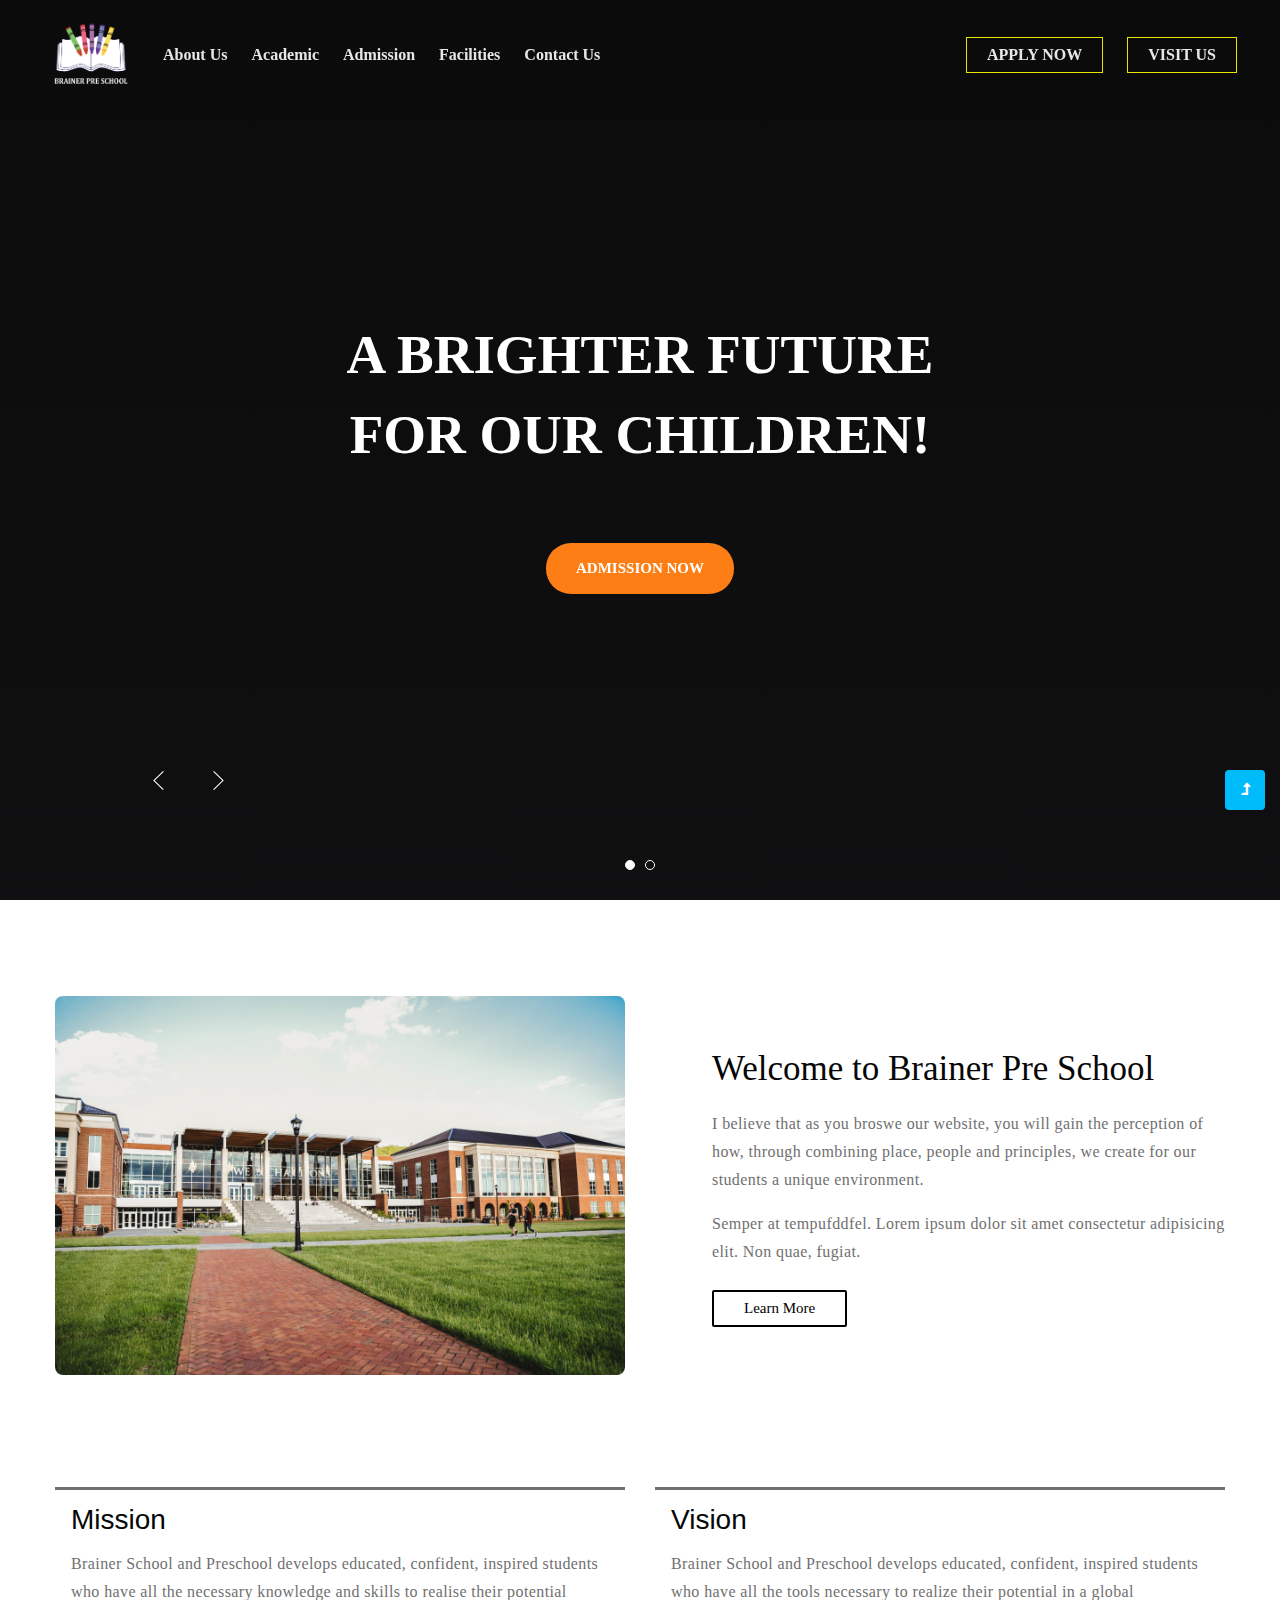
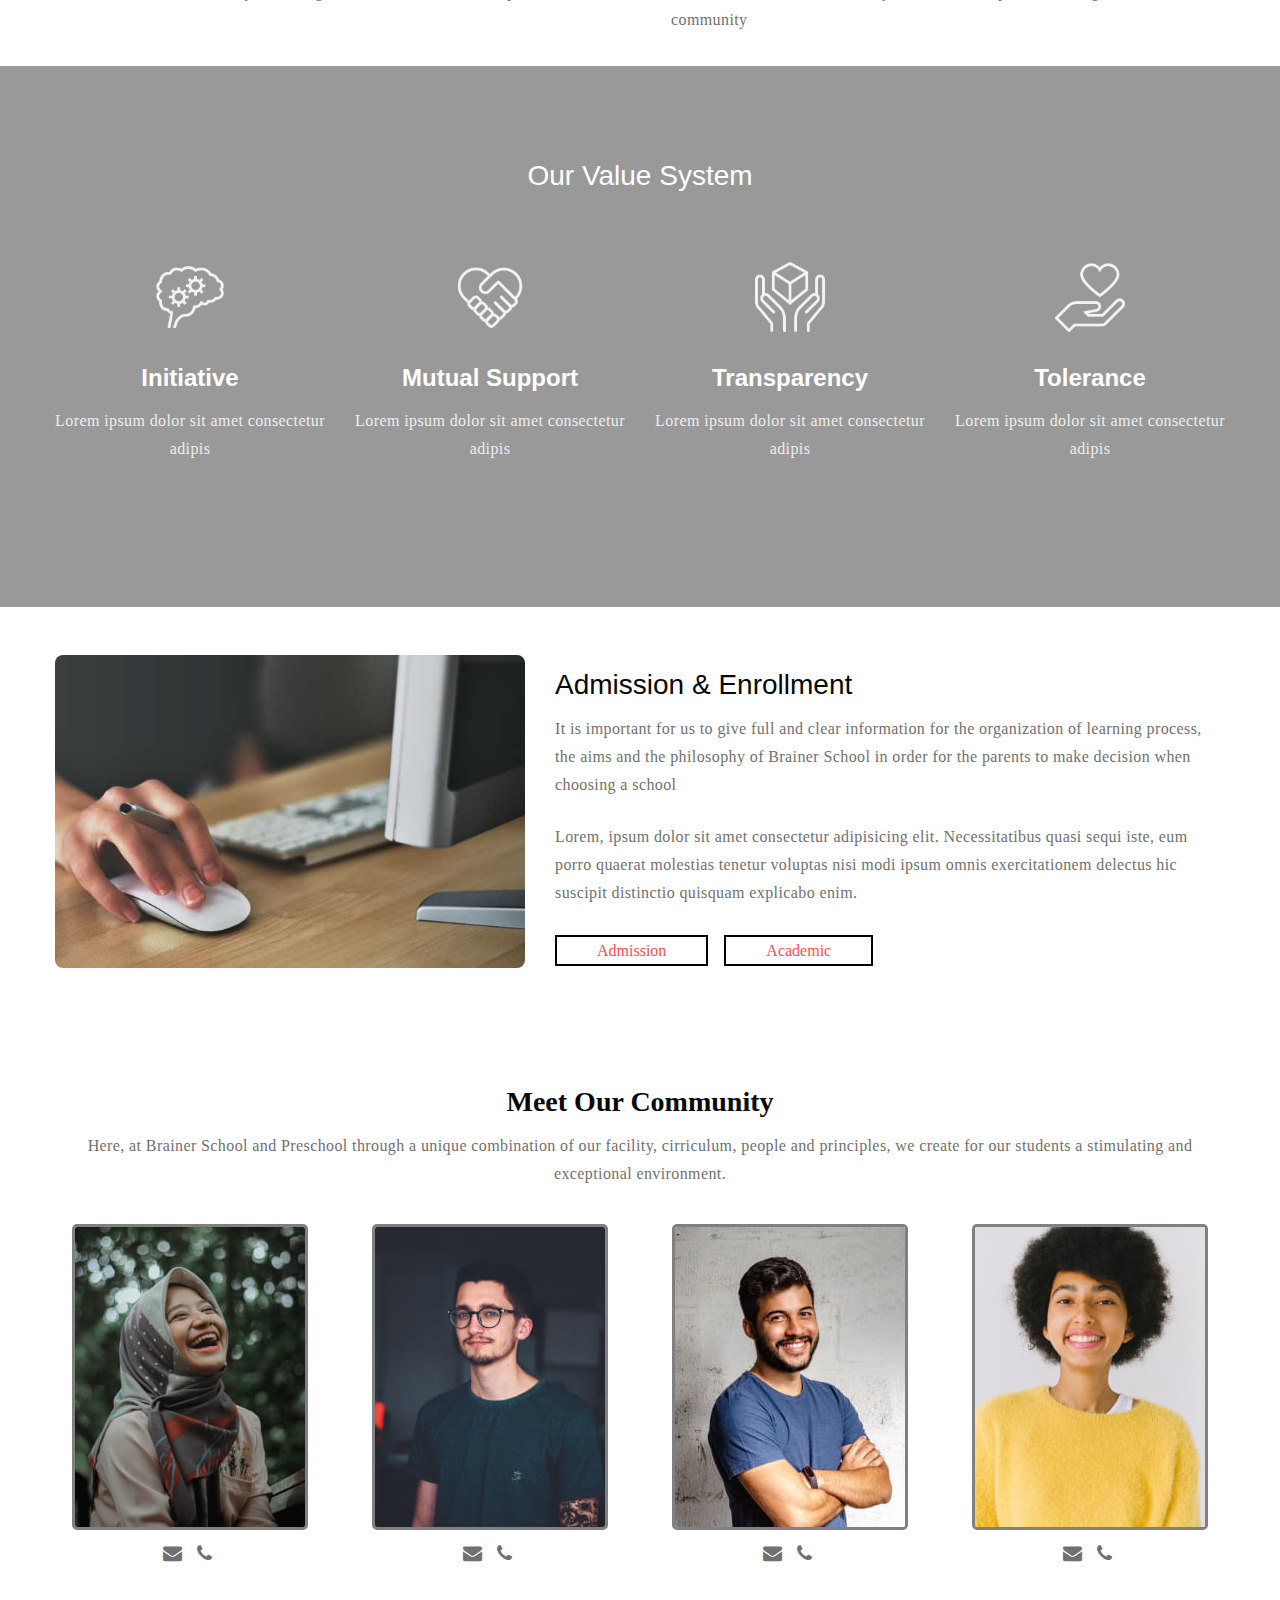
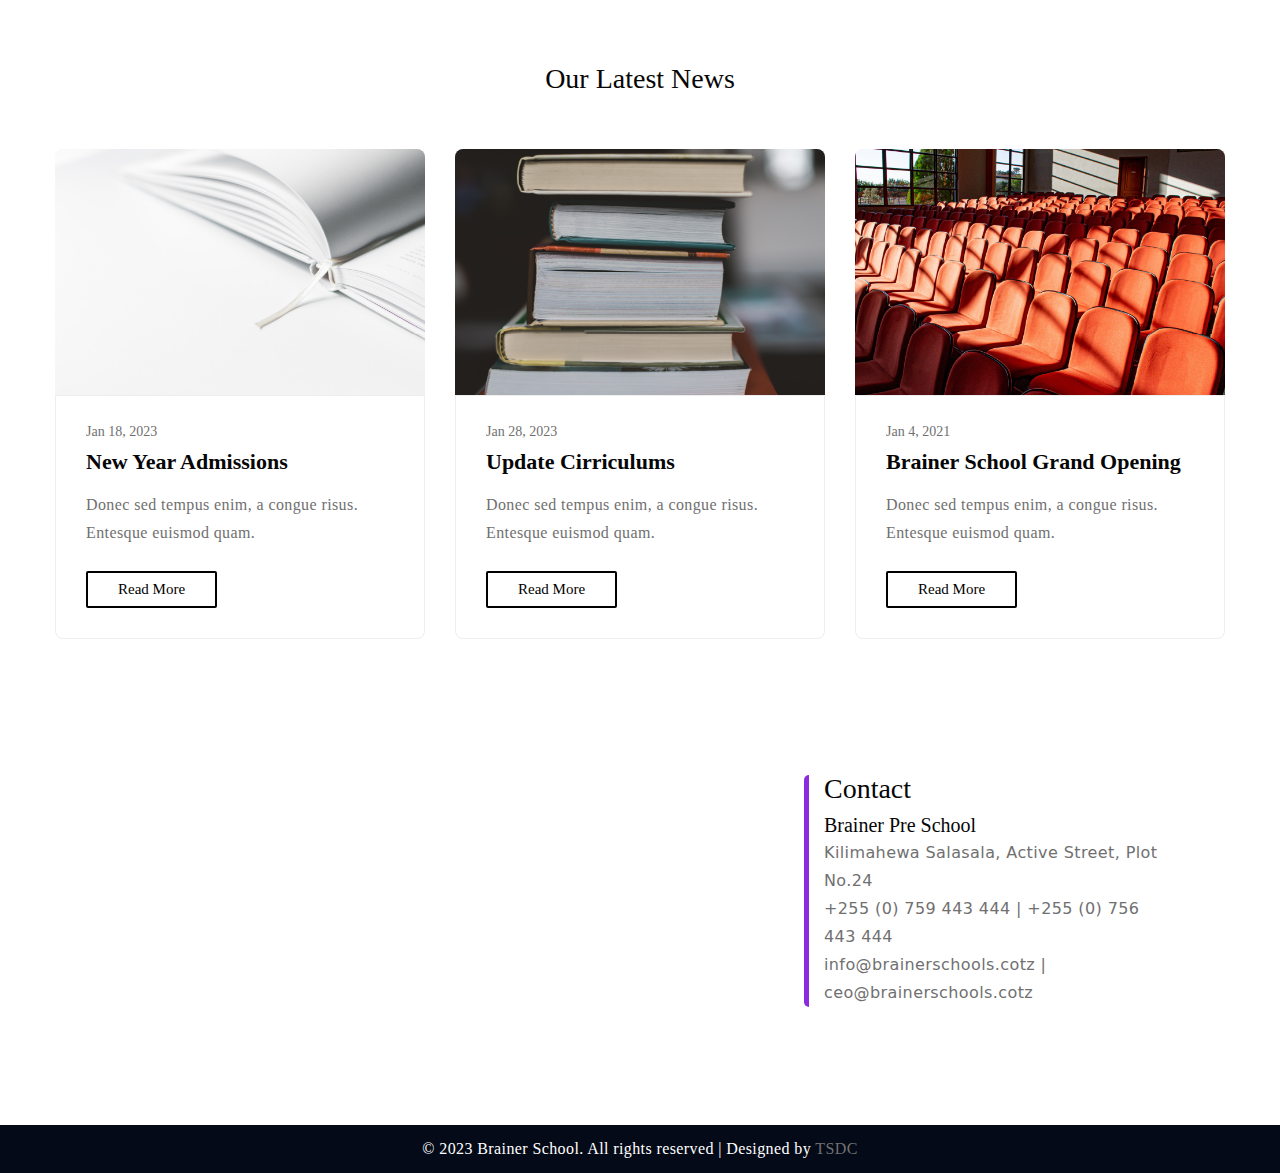
==== commit a9f53306: "2nd Version" ====
--- a/index.html
+++ b/index.html
@@ -56,6 +56,9 @@
 							</li>
 							<li class="nav-item">
 								<a class="nav-link" href="admission.html">Admission</a>
+							</li>
+							<li class="nav-item">
+								<a class="nav-link" href="facilities.html">Facilities </a>
 							</li>
 							<li class="nav-item">
 								<a class="nav-link" href="contact.html">Contact Us</a>
@@ -273,9 +276,7 @@
 					<div
 						class="col-lg-6 about-right-faq align-self position-relative pl-lg-5"
 					>
-						<h3 class="title-style mb-2 pl-4">
-							Welcome to Brainer School and Preschool!
-						</h3>
+						<h3 class="title-style mb-2 pl-4">Welcome to Brainer Pre School</h3>
 						<p class="mt-3 pl-4">
 							I believe that as you broswe our website, you will gain the
 							perception of how, through combining place, people and principles,
--- a/assets/css/style-starter.css
+++ b/assets/css/style-starter.css
@@ -43,7 +43,8 @@
 }
 
 html {
-  font-family: -apple-system, BlinkMacSystemFont, "Segoe UI", Roboto, "Helvetica Neue" !important;
+  /* font-family: -apple-system, BlinkMacSystemFont, "Segoe UI", Roboto, "Helvetica Neue" !important; */
+  font-family: 'Trebuchet MS', 'Lucida Sans Unicode', 'Lucida Grande', 'Lucida Sans', Arial, sans-serif !important;
   line-height: 1.15;
   -webkit-text-size-adjust: 100%;
   -webkit-tap-highlight-color: rgba(0, 0, 0, 0);
@@ -15899,8 +15900,13 @@
   transform: translate3d(0, 0, 0);
 }
 
+h1.slideshow__slide-caption-title {
+  line-height: 5rem !important;
+}
+
 .slideshow__slide-caption-title {
   line-height: 1;
+
   font-weight: 600;
 }
 
@@ -19042,18 +19048,15 @@
     /* border-radius: 8px; */
 }
 
+
 .wrapper-inner{
-  border: 1px solid green;
-  padding: 20px;
-}
-
-.wrapper-inner:hover{
-  transition: 0.3ms;
-  background-color: whitesmoke;
-}
+  font-family: system-ui, -apple-system, BlinkMacSystemFont, 'Segoe UI', Roboto, Oxygen, Ubuntu, Cantarell, 'Open Sans', 'Helvetica Neue', sans-serif !important;
+}
+
 
 .wrapper-inner h4{
   margin-bottom: 15px;
+  margin-top: 17px;
 }
 
 .stats-link{
@@ -19090,4 +19093,181 @@
   min-height: 30vh !important;
   z-index: 1;
   border-radius: 10px; 
+}
+
+.facilities-box{
+  text-align: center;
+}
+
+.facilities-box h4{
+  font-family: 'Trebuchet MS', 'Lucida Sans Unicode', 'Lucida Grande', 'Lucida Sans', Arial, sans-serif !important;
+}
+
+.facilities-box img{
+  border-radius: 10px;
+}
+
+.adm-box{
+  /*  */
+}
+
+.adm-box span{
+  border: 1px solid black;
+  background-color: whitesmoke;
+  padding: 10px 15px;
+  border-radius: 50px;
+  color: black;
+  font-weight: 500;
+}
+
+
+.adm-box div{
+  margin-top: 1.5rem;
+}
+.adm-box div h4{
+  font-family: 'Trebuchet MS', 'Lucida Sans Unicode', 'Lucida Grande', 'Lucida Sans', Arial, sans-serif !important;
+  margin-bottom: 15px;
+}
+
+.contact-box{
+  border: 1px solid pink;
+  padding: 30px;
+  text-align: center;
+  border-radius: 20px;
+}
+
+
+
+.contact-box span{
+  font-size: 30px;
+  margin-bottom: 10px;
+  color: #062c33;
+}
+
+
+/*--/w3l-newsletter--*/
+.uphny-w3l-newsletter-inf {
+    background: url(../images/Chitty.jpg) no-repeat center;
+    -ms-background-size: cover;
+    background-size: cover;
+    z-index: 0;
+    position: relative;
+    align-items: center;
+    background-size: cover;
+    z-index: 0;
+    position: relative;
+    box-shadow: 0 20px 100px 0 rgb(0 0 0 / 15%);
+    border-radius: var(--border-radius);
+    transition: all 0.3s ease-in-out;
+    padding: 2em 2em;
+}
+
+.uphny-w3l-newsletter-inf:before {
+    content: "";
+    background: var(--layer1);
+    position: absolute;
+    top: 0;
+    bottom: 0;
+    left: 0;
+    right: 0;
+    z-index: -1;
+    border-radius: var(--border-radius);
+}
+
+.uphny-w3l-newsletter .titlehny {
+    font-size: 24px;
+    line-height: 42px;
+    text-transform: capitalize;
+    color: white;
+}
+
+.uphny-w3l-newsletter p{
+    font-size: 18px;
+    color: white;
+}
+
+.w3l-newsletter-left {
+    text-align: left;
+}
+
+.subscribe-wthree-field {
+    display: grid;
+    grid-template-columns: 2fr 1fr;
+    grid-gap: 16px;
+    max-width: 560px;
+    margin: 0 auto;
+}
+
+form.subscribe-wthree input {
+    font-size: 16px;
+    color: var(--font-color);
+    border-radius: var(--border-radius);
+    padding: 0px 15px;
+    background: #fff;
+    height: 55px;
+    border: 1px solid #fff;
+}
+
+form.subscribe-wthree input:focus {
+    background: #fff;
+    border: 1px solid #fff;
+    box-shadow: none;
+}
+
+@media (max-width: 992px) {
+    section.w3l-newsletter {
+        margin-bottom: 0;
+        padding-bottom: 4em;
+    }
+
+    .uphny-w3l-newsletter-inf {
+        padding: 4em 2em;
+    }
+
+    .uphny-w3l-newsletter .titlehny {
+        font-size: 24px;
+        line-height: 32px;
+    }
+}
+
+@media (max-width:640px) {
+    .uphny-w3l-newsletter .titlehny {
+        font-size: 20px;
+        line-height: 30px;
+    }
+
+    .uphny-w3l-newsletter-inf {
+        padding: 3em 2em;
+    }
+
+    .w3l-footer-29-main h2 a.navbar-brand {
+        font-size: 30px;
+        line-height: 42px;
+    }
+}
+
+@media (max-width:600px) {
+    .subscribe-wthree-field {
+        display: grid;
+        grid-template-columns: 1fr;
+        grid-gap: 16px;
+        max-width: 560px;
+        margin: 0 auto;
+    }
+
+    section.w3l-newsletter {
+        margin-bottom: 0;
+        padding-bottom: 3em;
+    }
+}
+
+/*--//w3l-newsletter--*/
+
+
+.pill-nav:active{
+
+}
+
+.pill-nav a:active{
+  background-color: purple !important;
 }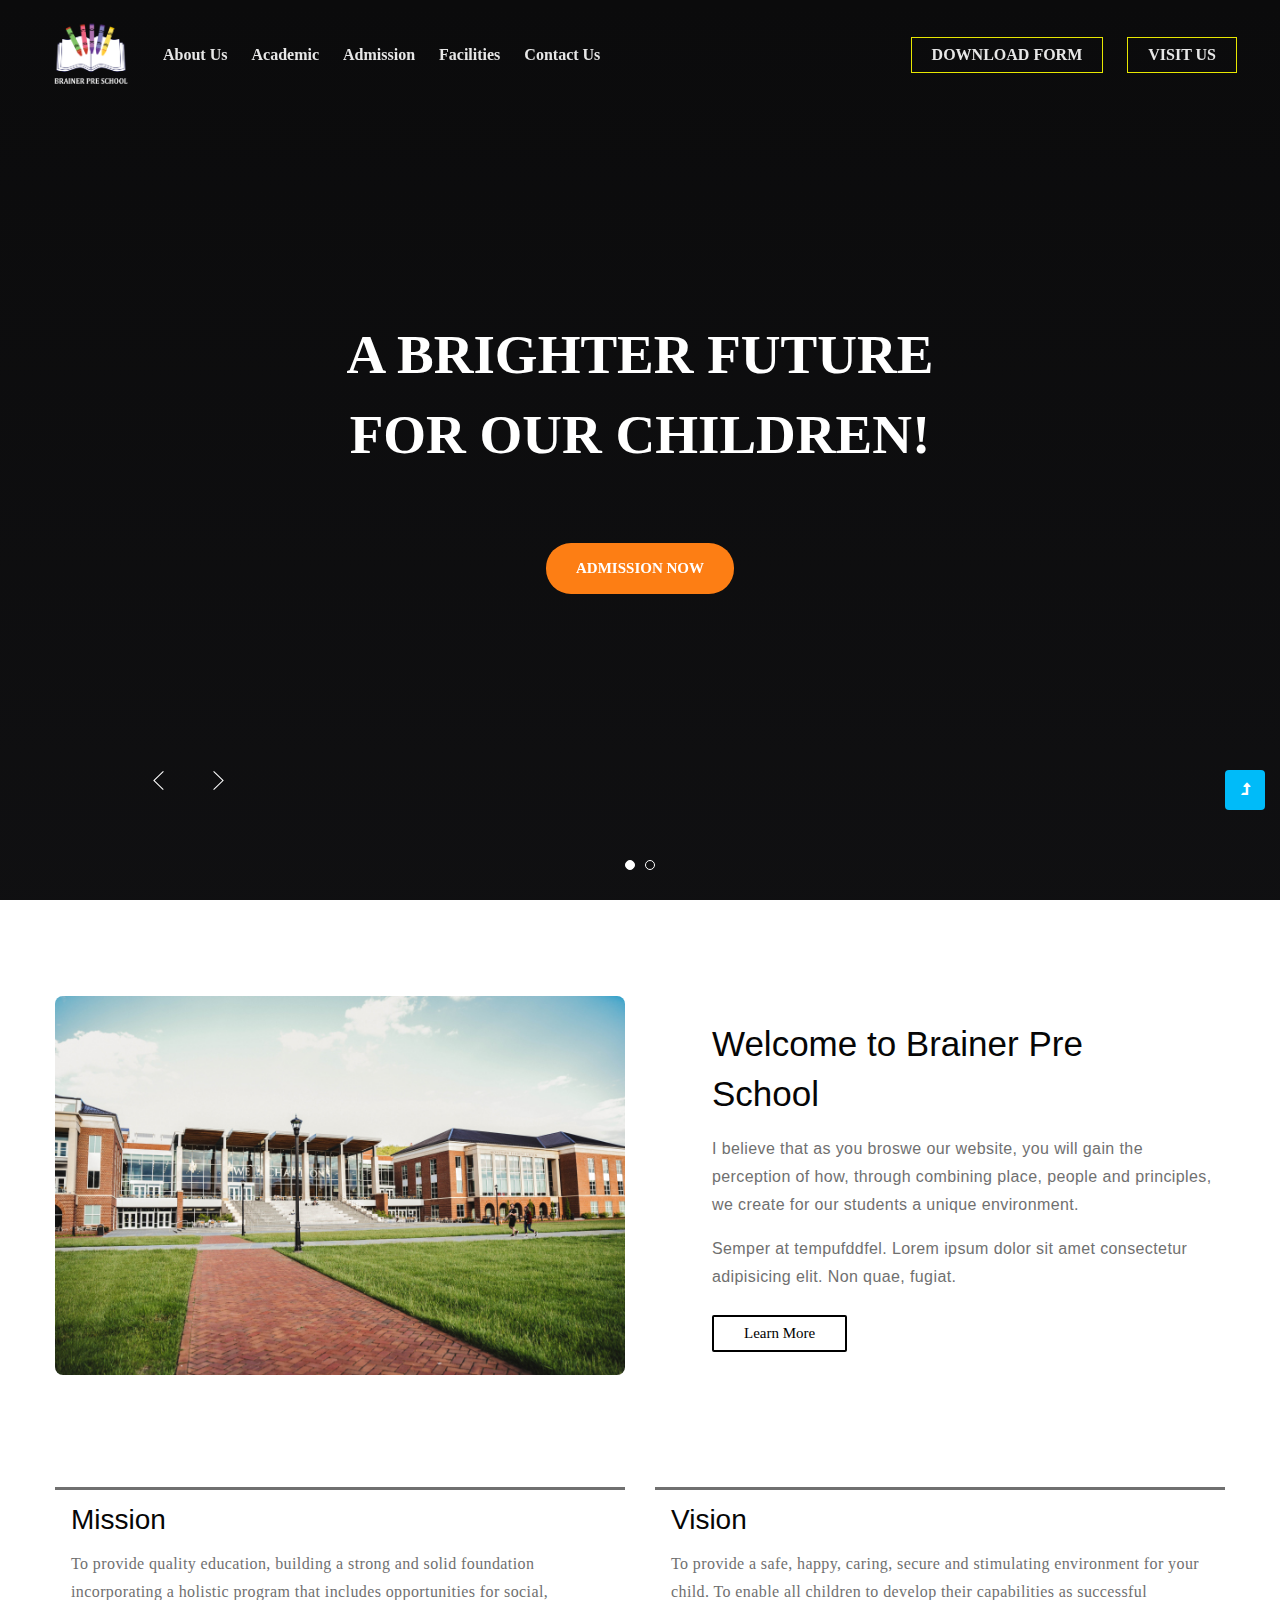
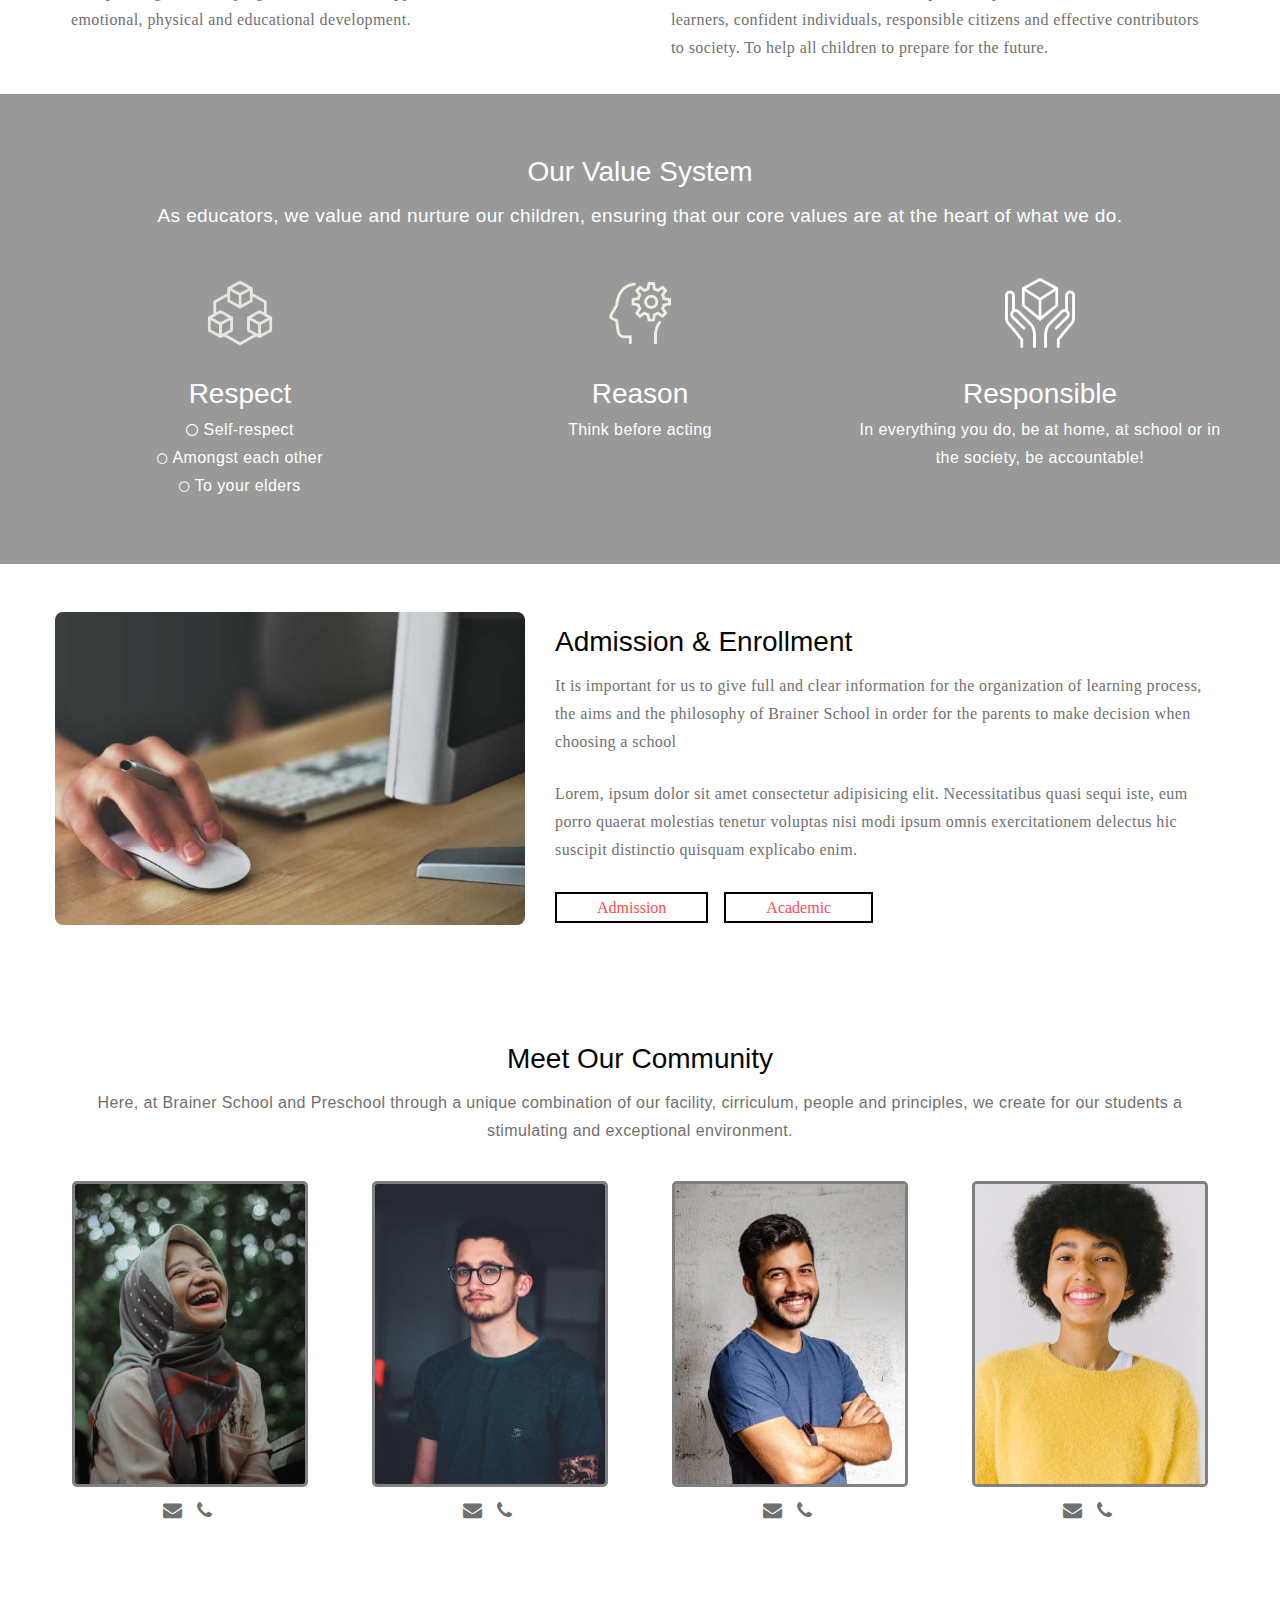
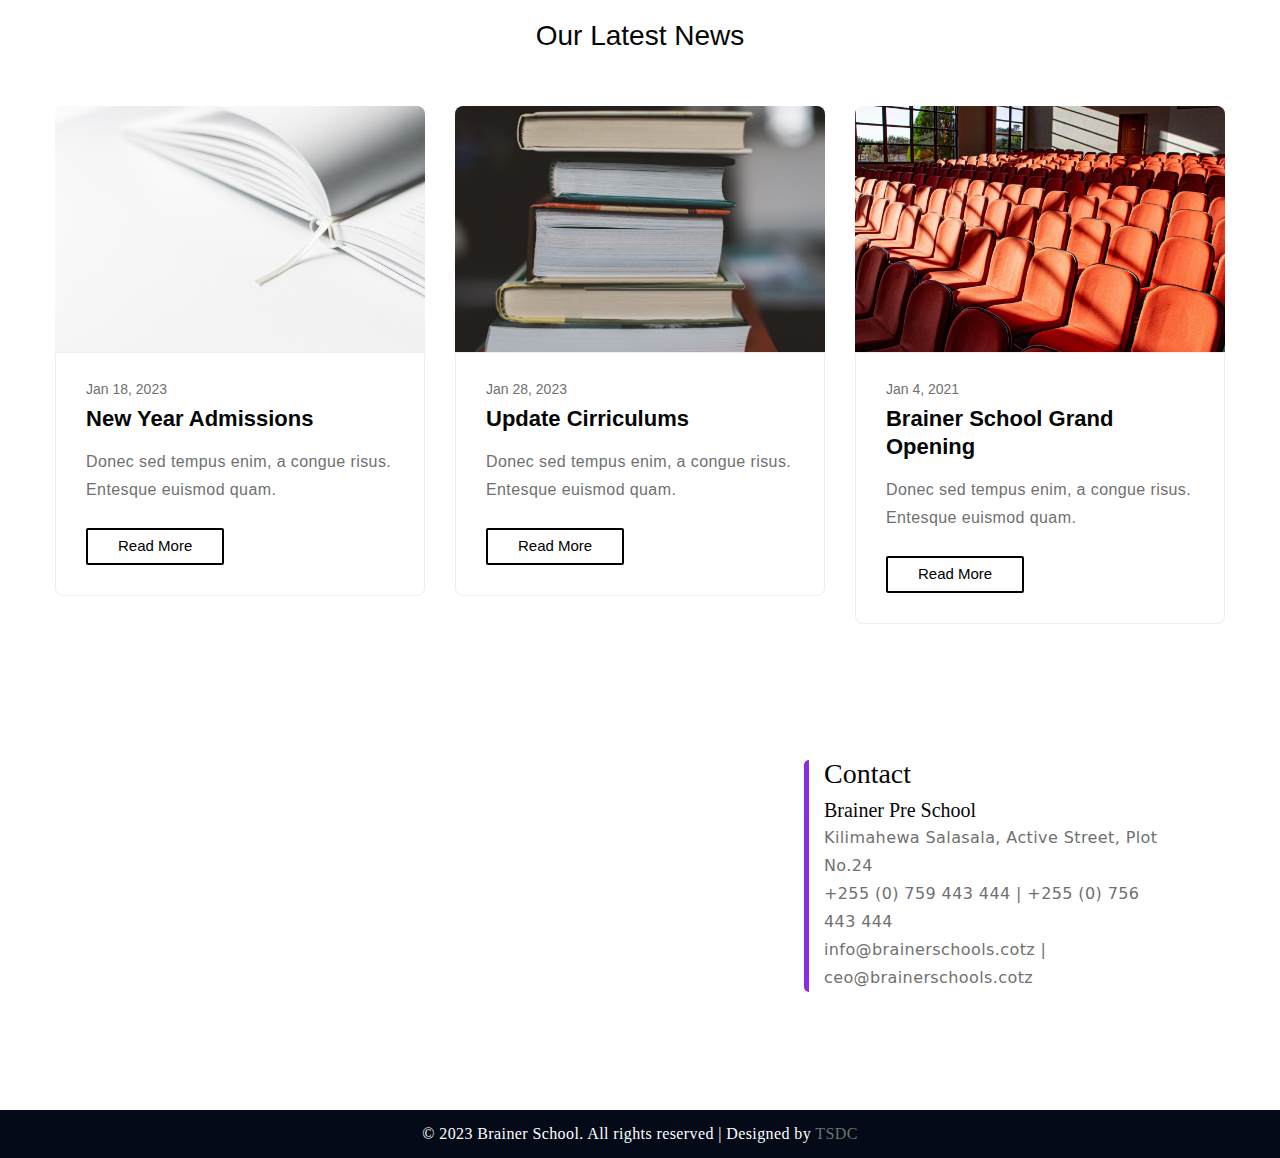
==== commit 510b070a: "2nd Updates" ====
--- a/index.html
+++ b/index.html
@@ -67,10 +67,15 @@
 
 						<ul class="ml-auto navbar-nav">
 							<li class="nav-item">
-								<a class="nav-link link-btn" href="#!">APPLY NOW</a>
+								<a
+									class="nav-link link-btn"
+									download="ADMISSION FORM BRAINER"
+									href="assets/docs/ADMISSION FORM BRAINER.pdf"
+									>DOWNLOAD FORM</a
+								>
 							</li>
 							<li class="nav-item">
-								<a class="nav-link link-btn" href="#!">VISIT US</a>
+								<a class="nav-link link-btn" href="contact.html">VISIT US</a>
 							</li>
 						</ul>
 					</div>
@@ -135,7 +140,9 @@
 											<h1 class="slideshow__slide-caption-title mt-2">
 												A brighter future for our Children!
 											</h1>
-											<a class="btn btn-style mt-sm-5 mt-4" href="#!"
+											<a
+												class="btn btn-style mt-sm-5 mt-4"
+												href="admission.html"
 												>Admission Now</a
 											>
 										</div>
@@ -286,7 +293,9 @@
 							Semper at tempufddfel. Lorem ipsum dolor sit amet consectetur
 							adipisicing elit. Non quae, fugiat.
 						</p>
-						<a class="btn btn-style-1 mt-4 ml-4" href="#!">Learn More</a>
+						<a class="btn btn-style-1 mt-4 ml-4" href="about.html"
+							>Learn More</a
+						>
 					</div>
 				</div>
 			</div>
@@ -301,9 +310,10 @@
 						<div class="wrapper-1 p-3">
 							<h3>Mission</h3>
 							<p class="mt-3">
-								Brainer School and Preschool develops educated, confident,
-								inspired students who have all the necessary knowledge and
-								skills to realise their potential
+								To provide quality education, building a strong and solid
+								foundation incorporating a holistic program that includes
+								opportunities for social, emotional, physical and educational
+								development.
 							</p>
 						</div>
 					</div>
@@ -311,9 +321,11 @@
 						<div class="wrapper-1 p-3">
 							<h3>Vision</h3>
 							<p class="mt-3">
-								Brainer School and Preschool develops educated, confident,
-								inspired students who have all the tools necessary to realize
-								their potential in a global community
+								To provide a safe, happy, caring, secure and stimulating
+								environment for your child. To enable all children to develop
+								their capabilities as successful learners, confident
+								individuals, responsible citizens and effective contributors to
+								society. To help all children to prepare for the future.
 							</p>
 						</div>
 					</div>
@@ -323,79 +335,101 @@
 		<!-- //End Mission & Vision -->
 
 		<!-- Our value -->
-		<section class="w3l-feature-8 py-5">
-			<div class="container py-md-5 py-4">
+		<section class="w3l-feature-80 py-5">
+			<div class="container py-md-3 py-4">
 				<!-- <h3 class="text-center text-white">Our Value System</h3> -->
-				<h3 class="text-center text-white">Our Value System</h3>
-				<div class="row features text-center py-lg-5 mt-4">
-					<div class="col-lg-3 col-sm-6 feature-1">
+				<h3>Our Value System</h3>
+				<p class="feature-text mt-3" style="font-size: 19px">
+					As educators, we value and nurture our children, ensuring that our
+					core values are at the heart of what we do.
+				</p>
+				<div class="row features text-center mt-5">
+					<div class="col-lg-4 col-sm-6 feature-1">
+						<div class="feature-body">
+							<div class="feature-images pb-sm-3 pb-1 text-center">
+								<img
+									src="assets/images/module_100px-1.png"
+									alt=""
+									class="img-fluid"
+								/>
+							</div>
+							<div class="feature-info mt-3">
+								<h3 class="feature-titel">Respect</h3>
+
+								<p class="feature-text mt-2">
+									<span>
+										<i
+											class="fa fa-circle-thin"
+											style="
+												font-size: 14px;
+												padding-right: 5px;
+												text-align: center;
+											"
+											;
+										></i
+										>Self-respect
+									</span>
+									<br />
+									<span>
+										<i
+											class="fa fa-circle-thin"
+											style="
+												font-size: 12px;
+												padding-right: 5px;
+												text-align: center;
+											"
+											;
+										></i
+										>Amongst each other
+									</span>
+									<br />
+									<span>
+										<i
+											class="fa fa-circle-thin"
+											style="
+												font-size: 12px;
+												padding-right: 5px;
+												text-align: center;
+											"
+											;
+										></i
+										>To your elders
+									</span>
+								</p>
+							</div>
+						</div>
+					</div>
+					<div class="col-lg-4 col-sm-6 feature-2 mt-sm-0 mt-5">
 						<div class="feature-body">
 							<div class="feature-images pb-sm-3 pb-1">
 								<img
-									src="assets/images/initiative.png"
+									src="assets/images/development_skill_100px-1.png"
 									alt=""
 									class="img-fluid"
 								/>
 							</div>
 							<div class="feature-info mt-3">
-								<a href="about.html">
-									<h3 class="feature-titel">Initiative</h3>
-								</a>
-								<p class="feature-text">
-									Lorem ipsum dolor sit amet consectetur adipis
-								</p>
-							</div>
-						</div>
-					</div>
-					<div class="col-lg-3 col-sm-6 feature-2 mt-sm-0 mt-5">
-						<div class="feature-body">
-							<div class="feature-images pb-sm-3 pb-1">
-								<img src="assets/images/support.png" alt="" class="img-fluid" />
-							</div>
-							<div class="feature-info mt-3">
-								<a href="about.html">
-									<h3 class="feature-titel">Mutual Support</h3>
-								</a>
-								<p class="feature-text">
-									Lorem ipsum dolor sit amet consectetur adipis
-								</p>
-							</div>
-						</div>
-					</div>
-					<div class="col-lg-3 col-sm-6 feature-3 mt-lg-0 mt-5">
+								<h3 class="feature-titel">Reason</h3>
+
+								<p class="feature-text mt-2">Think before acting</p>
+							</div>
+						</div>
+					</div>
+					<div class="col-lg-4 col-sm-6 feature-3 mt-lg-0 mt-5">
 						<div class="feature-body">
 							<div class="feature-images pb-sm-3 pb-1">
 								<img
-									src="assets/images/transparency.png"
+									src="assets/images/handle_with_care_100px-1.png"
 									alt=""
 									class="img-fluid"
 								/>
 							</div>
 							<div class="feature-info mt-3">
-								<a href="about.html">
-									<h3 class="feature-titel">Transparency</h3>
-								</a>
-								<p class="feature-text">
-									Lorem ipsum dolor sit amet consectetur adipis
-								</p>
-							</div>
-						</div>
-					</div>
-					<div class="col-lg-3 col-sm-6 feature-3 mt-lg-0 mt-5">
-						<div class="feature-body">
-							<div class="feature-images pb-sm-3 pb-1">
-								<img
-									src="assets/images/tolerance.png"
-									alt=""
-									class="img-fluid"
-								/>
-							</div>
-							<div class="feature-info mt-3">
-								<a href="about.html">
-									<h3 class="feature-titel">Tolerance</h3>
-								</a>
-								<p class="feature-text">
-									Lorem ipsum dolor sit amet consectetur adipis
+								<h3 class="feature-titel">Responsible</h3>
+
+								<p class="feature-text mt-2">
+									In everything you do, be at home, at school or in the society,
+									be accountable!
 								</p>
 							</div>
 						</div>
@@ -435,10 +469,10 @@
 						</div>
 						<div class="d-flex mt-3">
 							<div class="pr-3">
-								<a class="btn-link" href="#!">Admission</a>
+								<a class="btn-link" href="admission.html">Admission</a>
 							</div>
 							<div class="">
-								<a class="btn-link" href="#!">Academic</a>
+								<a class="btn-link" href="academic.html">Academic</a>
 							</div>
 						</div>
 					</div>
--- a/assets/css/style-starter.css
+++ b/assets/css/style-starter.css
@@ -17710,7 +17710,7 @@
 /* //banner bottom section */
 
 /* feature section */
-.w3l-feature-8 {
+.w3l-feature-80 {
   background: url(../images/valuebg.jpg) no-repeat center fixed;
   background-size: cover;
   -webkit-background-size: cover;
@@ -17718,7 +17718,7 @@
   -o-background-size: cover;
   -ms-background-size: cover;
   position: relative;
-  min-height: 40vh !important;
+  min-height: 30vh !important;
   z-index: 1;
   font-family: -apple-system, BlinkMacSystemFont, "Segoe UI", Roboto, "Helvetica Neue" !important;
 }
@@ -17745,7 +17745,7 @@
   color: #000;
 }
 
-.w3l-feature-8::before {
+.w3l-feature-80::before {
   content: "";
   position: absolute;
   top: 0;
@@ -17760,7 +17760,7 @@
 }
 
 .w3l-feature-8 h3.feature-titel {
-  font-size: 24px;
+  font-size: 26px;
   font-weight: 600;
   color: #fff;
   transition: all .25s ease-in-out;
@@ -17768,14 +17768,20 @@
 
 .w3l-feature-8 p.feature-text {
   margin-top: 15px;
-  color: #eee;
-}
+  color: #ffffff;
+  text-align: center;
+  font-size: 17px;
+}
+
 
 .feature-info a:hover h3.feature-titel {
   color: var(--secondary-color);
   transition: all .25s ease-in-out;
 }
 
+.feature-info p{
+  color: white;
+}
 /* //feature section */
 
 /* stats */
@@ -18993,11 +18999,7 @@
    background: var(--yellow);
 }
 
-.our-community h3{
-  margin-bottom: 40px;
-  font-weight: 600;
-  font-family: -apple-system, BlinkMacSystemFont, "Segoe UI", Roboto, "Helvetica Neue" !important;
-}
+
 
 .title-style-heading h3{
   margin-bottom: 40px;
@@ -19264,8 +19266,60 @@
 /*--//w3l-newsletter--*/
 
 
-.pill-nav:active{
-
+.value-section{
+  font-family: 'Trebuchet MS', sans-serif !important;
+}
+
+.value-section h3,
+.value-section h4,
+.our-community h3,
+.our-community p,
+.mission-feature h3,
+.mission-feature p
+{
+  font-family: 'Trebuchet MS', sans-serif !important;
+}
+
+.w3l-feature-80 h3,
+.w3l-feature-80 p{
+  font-family: 'Trebuchet MS', sans-serif !important;
+  color: white;
+  text-align: center;
+}
+
+.admin-process h3,
+.admin-process p,
+.wel-intro h3,
+.wel-intro p,
+.stages h2,
+.stages h4,
+.stages p,
+.w3l-newsletter h3,
+.w3l-newsletter p,
+.w3l-aboutblock h3,
+.w3l-aboutblock p,
+.contact-feature p,
+.map-feature h3,
+.map-feature label,
+.w3l-grids-block-5 h3,
+.w3l-grids-block-5 h5,
+.w3l-grids-block-5 p,
+.w3l-grids-block-5 a{
+  font-family: 'Trebuchet MS', sans-serif !important;
+}
+
+.value-section{
+  /* background: url(../images/valuebg.jpg) no-repeat center fixed; */
+  background: whitesmoke;
+  background-size: cover;
+  -webkit-background-size: cover;
+  -moz-background-size: cover;
+  -o-background-size: cover;
+  -ms-background-size: cover;
+  position: relative;
+  min-height: 30vh !important;
+  z-index: 1;
+  border-radius: 10px; 
 }
 
 .pill-nav a:active{
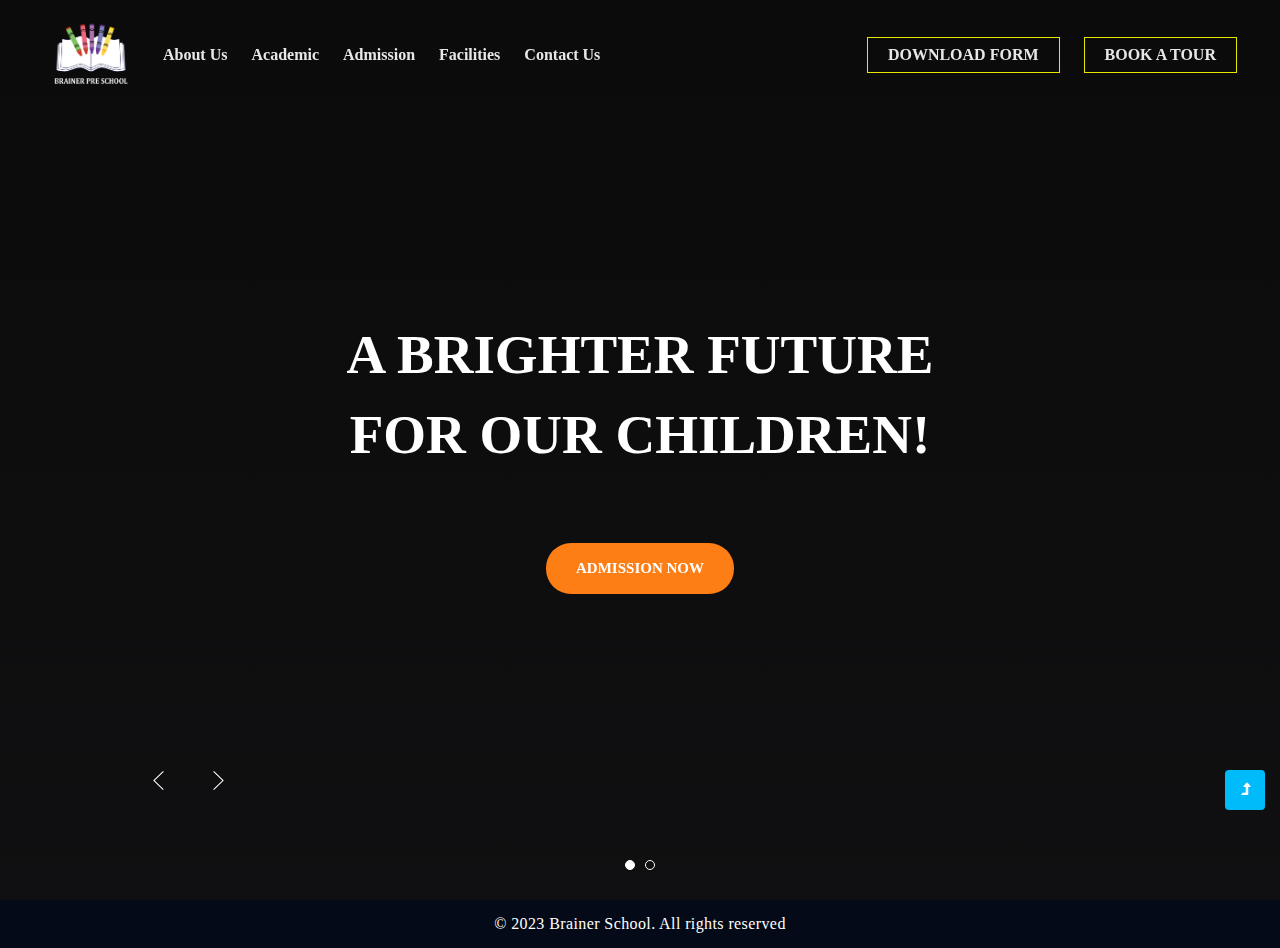
==== commit 0adb21ce: "3rd Updates" ====
--- a/index.html
+++ b/index.html
@@ -7,7 +7,7 @@
 			name="viewport"
 			content="width=device-width, initial-scale=1, shrink-to-fit=no"
 		/>
-		<title>Brainer School | Home</title>
+		<title>Brainer Pre School | Home</title>
 		<!-- google-fonts -->
 
 		<!-- //google-fonts -->
@@ -75,7 +75,7 @@
 								>
 							</li>
 							<li class="nav-item">
-								<a class="nav-link link-btn" href="contact.html">VISIT US</a>
+								<a class="nav-link link-btn" href="contact.html">BOOK A TOUR</a>
 							</li>
 						</ul>
 					</div>
@@ -179,7 +179,7 @@
 													<div
 														class="slideshow__slide-image background-absolute"
 														style="
-															background-image: url('assets/images/slider2.jpg');
+															background-image: url('assets/images/slider4.jpg');
 														"
 													></div>
 												</div>
@@ -269,394 +269,13 @@
 		</section>
 		<!-- //banner section -->
 
-		<!-- banner bottom section -->
-		<section class="w3l-aboutblock py-5">
-			<div class="container py-md-5 py-sm-4">
-				<div class="row">
-					<div class="col-lg-6 left-wthree-img mb-lg-0 mb-md-5 mb-4">
-						<img
-							class="img-fluid img-responsive"
-							src="assets/images/school.jpg"
-							alt=" "
-						/>
-					</div>
-					<div
-						class="col-lg-6 about-right-faq align-self position-relative pl-lg-5"
-					>
-						<h3 class="title-style mb-2 pl-4">Welcome to Brainer Pre School</h3>
-						<p class="mt-3 pl-4">
-							I believe that as you broswe our website, you will gain the
-							perception of how, through combining place, people and principles,
-							we create for our students a unique environment.
-						</p>
-						<p class="mt-3 pl-4">
-							Semper at tempufddfel. Lorem ipsum dolor sit amet consectetur
-							adipisicing elit. Non quae, fugiat.
-						</p>
-						<a class="btn btn-style-1 mt-4 ml-4" href="about.html"
-							>Learn More</a
-						>
-					</div>
-				</div>
-			</div>
-		</section>
-		<!-- //banner bottom section -->
-
-		<!-- Mission & Vision -->
-		<section class="py-3">
-			<div class="container">
-				<div class="row">
-					<div class="col-md-6">
-						<div class="wrapper-1 p-3">
-							<h3>Mission</h3>
-							<p class="mt-3">
-								To provide quality education, building a strong and solid
-								foundation incorporating a holistic program that includes
-								opportunities for social, emotional, physical and educational
-								development.
-							</p>
-						</div>
-					</div>
-					<div class="col-md-6">
-						<div class="wrapper-1 p-3">
-							<h3>Vision</h3>
-							<p class="mt-3">
-								To provide a safe, happy, caring, secure and stimulating
-								environment for your child. To enable all children to develop
-								their capabilities as successful learners, confident
-								individuals, responsible citizens and effective contributors to
-								society. To help all children to prepare for the future.
-							</p>
-						</div>
-					</div>
-				</div>
-			</div>
-		</section>
-		<!-- //End Mission & Vision -->
-
-		<!-- Our value -->
-		<section class="w3l-feature-80 py-5">
-			<div class="container py-md-3 py-4">
-				<!-- <h3 class="text-center text-white">Our Value System</h3> -->
-				<h3>Our Value System</h3>
-				<p class="feature-text mt-3" style="font-size: 19px">
-					As educators, we value and nurture our children, ensuring that our
-					core values are at the heart of what we do.
-				</p>
-				<div class="row features text-center mt-5">
-					<div class="col-lg-4 col-sm-6 feature-1">
-						<div class="feature-body">
-							<div class="feature-images pb-sm-3 pb-1 text-center">
-								<img
-									src="assets/images/module_100px-1.png"
-									alt=""
-									class="img-fluid"
-								/>
-							</div>
-							<div class="feature-info mt-3">
-								<h3 class="feature-titel">Respect</h3>
-
-								<p class="feature-text mt-2">
-									<span>
-										<i
-											class="fa fa-circle-thin"
-											style="
-												font-size: 14px;
-												padding-right: 5px;
-												text-align: center;
-											"
-											;
-										></i
-										>Self-respect
-									</span>
-									<br />
-									<span>
-										<i
-											class="fa fa-circle-thin"
-											style="
-												font-size: 12px;
-												padding-right: 5px;
-												text-align: center;
-											"
-											;
-										></i
-										>Amongst each other
-									</span>
-									<br />
-									<span>
-										<i
-											class="fa fa-circle-thin"
-											style="
-												font-size: 12px;
-												padding-right: 5px;
-												text-align: center;
-											"
-											;
-										></i
-										>To your elders
-									</span>
-								</p>
-							</div>
-						</div>
-					</div>
-					<div class="col-lg-4 col-sm-6 feature-2 mt-sm-0 mt-5">
-						<div class="feature-body">
-							<div class="feature-images pb-sm-3 pb-1">
-								<img
-									src="assets/images/development_skill_100px-1.png"
-									alt=""
-									class="img-fluid"
-								/>
-							</div>
-							<div class="feature-info mt-3">
-								<h3 class="feature-titel">Reason</h3>
-
-								<p class="feature-text mt-2">Think before acting</p>
-							</div>
-						</div>
-					</div>
-					<div class="col-lg-4 col-sm-6 feature-3 mt-lg-0 mt-5">
-						<div class="feature-body">
-							<div class="feature-images pb-sm-3 pb-1">
-								<img
-									src="assets/images/handle_with_care_100px-1.png"
-									alt=""
-									class="img-fluid"
-								/>
-							</div>
-							<div class="feature-info mt-3">
-								<h3 class="feature-titel">Responsible</h3>
-
-								<p class="feature-text mt-2">
-									In everything you do, be at home, at school or in the society,
-									be accountable!
-								</p>
-							</div>
-						</div>
-					</div>
-				</div>
-			</div>
-		</section>
-		<!-- //Our value -->
-
-		<!-- admission & enrollment -->
-		<section class="py-4 br-admission">
-			<div class="container py-md-4">
-				<div class="row">
-					<div class="col-md-5 mb-4">
-						<img
-							src="assets/images/admission.jpg"
-							alt=""
-							class="img-fluid img-responsive"
-						/>
-					</div>
-					<div class="col-md-7">
-						<div class="py-md-3">
-							<h3 class="heading-style mb-3">Admission & Enrollment</h3>
-							<p>
-								It is important for us to give full and clear information for
-								the organization of learning process, the aims and the
-								philosophy of Brainer School in order for the parents to make
-								decision when choosing a school
-							</p>
-							<br />
-							<p>
-								Lorem, ipsum dolor sit amet consectetur adipisicing elit.
-								Necessitatibus quasi sequi iste, eum porro quaerat molestias
-								tenetur voluptas nisi modi ipsum omnis exercitationem delectus
-								hic suscipit distinctio quisquam explicabo enim.
-							</p>
-						</div>
-						<div class="d-flex mt-3">
-							<div class="pr-3">
-								<a class="btn-link" href="admission.html">Admission</a>
-							</div>
-							<div class="">
-								<a class="btn-link" href="academic.html">Academic</a>
-							</div>
-						</div>
-					</div>
-				</div>
-			</div>
-		</section>
-		<!-- //stats -->
-
-		<!-- Our community  -->
-		<section class="our-community py-5">
-			<div class="container text-center">
-				<h3 class="mb-3">Meet Our Community</h3>
-				<p>
-					Here, at Brainer School and Preschool through a unique combination of
-					our facility, cirriculum, people and principles, we create for our
-					students a stimulating and exceptional environment.
-				</p>
-
-				<div class="row mt-3">
-					<div class="col-md-3">
-						<div class="teacher-team">
-							<img src="assets/images/team1.jpg" alt="" class="img-fluid" />
-							<div class="contact-link">
-								<a href="#!">
-									<span class="fa fa-envelope"></span>
-								</a>
-								<a href="#!">
-									<span class="fa fa-phone"></span>
-								</a>
-							</div>
-						</div>
-					</div>
-					<div class="col-md-3">
-						<div class="teacher-team">
-							<img src="assets/images/team2.jpg" alt="" class="img-fluid" />
-							<div class="contact-link">
-								<a href="#!">
-									<span class="fa fa-envelope"></span>
-								</a>
-								<a href="#!">
-									<span class="fa fa-phone"></span>
-								</a>
-							</div>
-						</div>
-					</div>
-					<div class="col-md-3">
-						<div class="teacher-team">
-							<img src="assets/images/team3.jpg" alt="" class="img-fluid" />
-							<div class="contact-link">
-								<a href="#!">
-									<span class="fa fa-envelope"></span>
-								</a>
-								<a href="#!">
-									<span class="fa fa-phone"></span>
-								</a>
-							</div>
-						</div>
-					</div>
-					<div class="col-md-3">
-						<div class="teacher-team">
-							<img src="assets/images/team4.jpg" alt="" class="img-fluid" />
-							<div class="contact-link">
-								<a href="#!">
-									<span class="fa fa-envelope"></span>
-								</a>
-								<a href="#!">
-									<span class="fa fa-phone"></span>
-								</a>
-							</div>
-						</div>
-					</div>
-				</div>
-			</div>
-		</section>
-		<!-- //Our community  -->
-
-		<!-- blog section -->
-		<div class="w3l-grids-block-5 py-5">
-			<div class="container">
-				<div class="title-main text-center m-auto" style="max-width: 700px">
-					<h3 class="title-style-heading mb-4">Our Latest News</h3>
-				</div>
-				<div class="row mt-sm-5 pt-lg-2 justify-content-center">
-					<div class="col-lg-4 col-sm-6">
-						<div class="grids5-info">
-							<a href="#blog"
-								><img src="assets/images/admision.jpg" alt=""
-							/></a>
-							<div class="blog-info">
-								<h5>Jan 18, 2023</h5>
-								<h4><a href="#blog">New Year Admissions</a></h4>
-								<p>
-									Donec sed tempus enim, a congue risus. Entesque euismod quam.
-								</p>
-								<a class="btn btn-style-1 mt-4" href="#blog">Read More</a>
-							</div>
-						</div>
-					</div>
-					<div class="col-lg-4 col-sm-6 mt-sm-0 mt-4">
-						<div class="grids5-info">
-							<a href="#blog"
-								><img src="assets/images/cirrilums.jpg" alt=""
-							/></a>
-							<div class="blog-info">
-								<h5>Jan 28, 2023</h5>
-								<h4>
-									<a href="#blog">Update Cirriculums</a>
-								</h4>
-								<p>
-									Donec sed tempus enim, a congue risus. Entesque euismod quam.
-								</p>
-								<a class="btn btn-style-1 mt-4" href="#blog">Read More</a>
-							</div>
-						</div>
-					</div>
-					<div class="col-lg-4 col-sm-6 mt-lg-0 mt-4">
-						<div class="grids5-info">
-							<a href="#blog"><img src="assets/images/opening.jpg" alt="" /></a>
-							<div class="blog-info">
-								<h5>Jan 4, 2021</h5>
-								<h4><a href="#blog">Brainer School Grand Opening</a></h4>
-								<p>
-									Donec sed tempus enim, a congue risus. Entesque euismod quam.
-								</p>
-								<a class="btn btn-style-1 mt-4" href="#blog">Read More</a>
-							</div>
-						</div>
-					</div>
-				</div>
-			</div>
-		</div>
-		<!-- //blog section -->
-
-		<!-- Contact details  -->
-		<div class="contact-details py-4">
-			<div class="container">
-				<div class="row">
-					<div class="col-md-7 mb-3">
-						<iframe
-							class="rounded img-responsive"
-							src="https://www.google.com/maps/embed?pb=!1m18!1m12!1m3!1d3961.946831604849!2d39.242486514591846!3d-6.776326095101905!2m3!1f0!2f0!3f0!3m2!1i1024!2i768!4f13.1!3m3!1m2!1s0x185c4c23b0344ca5%3A0x8ba24502202a54ff!2sZO%20Spaces!5e0!3m2!1sen!2stz!4v1676470694076!5m2!1sen!2stz"
-							width="600"
-							height="350"
-							style="border: 0"
-							allowfullscreen=""
-							loading="lazy"
-							referrerpolicy="no-referrer-when-downgrade"
-						></iframe>
-					</div>
-					<div class="col-md-5 p-6">
-						<div class="contact-info">
-							<div class="contact-info-inner">
-								<h3 class="mb-2">Contact</h3>
-								<h5 class="font-weight-500">Brainer Pre School</h5>
-								<p>Kilimahewa Salasala, Active Street, Plot No.24</p>
-								<p>
-									<a href="tel:+255759443444">+255 (0) 759 443 444</a> |
-									<a href="tel:+255756443444">+255 (0) 756 443 444</a>
-								</p>
-								<p>
-									<a href="mailto:info@brainerschools.cotz"
-										>info@brainerschools.cotz</a
-									>
-									|
-									<a href="mailto:ceo@brainerschools.cotz"
-										>ceo@brainerschools.cotz</a
-									>
-								</p>
-							</div>
-						</div>
-					</div>
-				</div>
-			</div>
-		</div>
-
 		<!-- footer -->
-		<section class="mt-4">
+		<section>
 			<div class="footer-wrapper">
-				<div class="container"></div>
 				<div class="copyright text-center">
 					<div class="container">
 						<p class="copy-footer-29 text-white">
-							© 2023 Brainer School. All rights reserved | Designed by
-							<a href="https://ambrosedev.netlify.app" target="_blank">TSDC</a>
+							© 2023 Brainer School. All rights reserved
 						</p>
 					</div>
 				</div>
--- a/assets/css/style-starter.css
+++ b/assets/css/style-starter.css
@@ -17711,7 +17711,7 @@
 
 /* feature section */
 .w3l-feature-80 {
-  background: url(../images/valuebg.jpg) no-repeat center fixed;
+  background: url(../images/Untitled.jpg) no-repeat center fixed;
   background-size: cover;
   -webkit-background-size: cover;
   -moz-background-size: cover;
@@ -17762,7 +17762,7 @@
 .w3l-feature-8 h3.feature-titel {
   font-size: 26px;
   font-weight: 600;
-  color: #fff;
+  color: #ffffff;
   transition: all .25s ease-in-out;
 }
 
@@ -19308,6 +19308,15 @@
   font-family: 'Trebuchet MS', sans-serif !important;
 }
 
+.feature-value h4{
+  color: white !important;
+  font-family: 'Trebuchet MS', sans-serif !important;
+}
+
+.value-box{
+  height: 31.5vh;
+}
+
 .value-section{
   /* background: url(../images/valuebg.jpg) no-repeat center fixed; */
   background: whitesmoke;
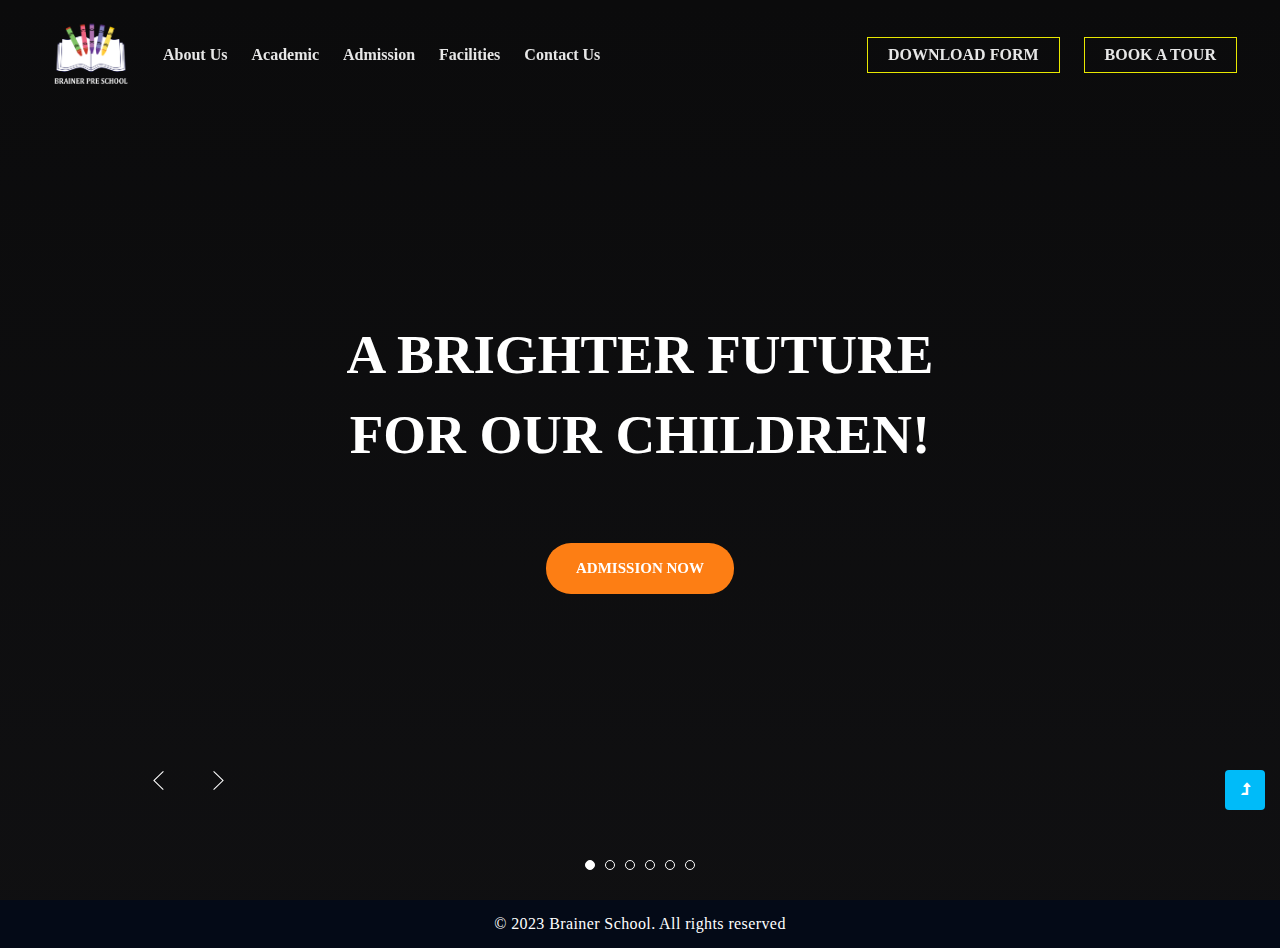
==== commit 1485ebc7: "Pages: Home & About" ====
--- a/index.html
+++ b/index.html
@@ -70,7 +70,7 @@
 								<a
 									class="nav-link link-btn"
 									download="ADMISSION FORM BRAINER"
-									href="assets/docs/ADMISSION FORM BRAINER.pdf"
+									href="assets/docs/ADMISSION FORM BRAINER 2023.pdf"
 									>DOWNLOAD FORM</a
 								>
 							</li>
@@ -117,7 +117,7 @@
 													<div
 														class="slideshow__slide-image background-absolute"
 														style="
-															background-image: url('assets/images/slider1.jpg');
+															background-image: url('assets/images/slider5.jpg');
 															background: linear-gradient(to right, #040404);
 														"
 													></div>
@@ -180,6 +180,242 @@
 														class="slideshow__slide-image background-absolute"
 														style="
 															background-image: url('assets/images/slider4.jpg');
+														"
+													></div>
+												</div>
+											</div>
+										</div>
+									</div>
+								</div>
+							</div>
+							<div class="slideshow__slide-caption">
+								<div class="slideshow__slide-caption-text">
+									<div
+										class="container js-parallax wrapper"
+										data-speed="2"
+										data-position="top"
+										data-target="#js-header"
+									>
+										<div style="max-width: 700px" class="m-auto text-center">
+											<h4>The best experience!</h4>
+											<h1 class="slideshow__slide-caption-title mt-2">
+												Deserve The Best Education
+											</h1>
+											<a class="btn btn-style mt-sm-5 mt-4" href="contact.html"
+												>Contact Now</a
+											>
+										</div>
+									</div>
+								</div>
+							</div>
+						</div>
+
+						<div
+							class="slideshow__slide js-slider-home-slide is-next"
+							data-slide="3"
+						>
+							<div
+								class="slideshow__slide-background-parallax background-absolute js-parallax"
+								data-speed="-1"
+								data-position="top"
+								data-target="#js-header"
+							>
+								<div
+									class="slideshow__slide-background-load-wrap background-absolute"
+								>
+									<div
+										class="slideshow__slide-background-load background-absolute"
+									>
+										<div
+											class="slideshow__slide-background-wrap background-absolute"
+										>
+											<div
+												class="slideshow__slide-background background-absolute"
+											>
+												<div
+													class="slideshow__slide-image-wrap background-absolute"
+												>
+													<div
+														class="slideshow__slide-image background-absolute"
+														style="
+															background-image: url('assets/images/slider6.jpg');
+														"
+													></div>
+												</div>
+											</div>
+										</div>
+									</div>
+								</div>
+							</div>
+							<div class="slideshow__slide-caption">
+								<div class="slideshow__slide-caption-text">
+									<div
+										class="container js-parallax wrapper"
+										data-speed="2"
+										data-position="top"
+										data-target="#js-header"
+									>
+										<div style="max-width: 700px" class="m-auto text-center">
+											<h4>The best experience!</h4>
+											<h1 class="slideshow__slide-caption-title mt-2">
+												Deserve The Best Education
+											</h1>
+											<a class="btn btn-style mt-sm-5 mt-4" href="contact.html"
+												>Contact Now</a
+											>
+										</div>
+									</div>
+								</div>
+							</div>
+						</div>
+
+						<div
+							class="slideshow__slide js-slider-home-slide is-next"
+							data-slide="4"
+						>
+							<div
+								class="slideshow__slide-background-parallax background-absolute js-parallax"
+								data-speed="-1"
+								data-position="top"
+								data-target="#js-header"
+							>
+								<div
+									class="slideshow__slide-background-load-wrap background-absolute"
+								>
+									<div
+										class="slideshow__slide-background-load background-absolute"
+									>
+										<div
+											class="slideshow__slide-background-wrap background-absolute"
+										>
+											<div
+												class="slideshow__slide-background background-absolute"
+											>
+												<div
+													class="slideshow__slide-image-wrap background-absolute"
+												>
+													<div
+														class="slideshow__slide-image background-absolute"
+														style="
+															background-image: url('assets/images/slider7.jpg');
+														"
+													></div>
+												</div>
+											</div>
+										</div>
+									</div>
+								</div>
+							</div>
+							<div class="slideshow__slide-caption">
+								<div class="slideshow__slide-caption-text">
+									<div
+										class="container js-parallax wrapper"
+										data-speed="2"
+										data-position="top"
+										data-target="#js-header"
+									>
+										<div style="max-width: 700px" class="m-auto text-center">
+											<h4>The best experience!</h4>
+											<h1 class="slideshow__slide-caption-title mt-2">
+												Deserve The Best Education
+											</h1>
+											<a class="btn btn-style mt-sm-5 mt-4" href="contact.html"
+												>Contact Now</a
+											>
+										</div>
+									</div>
+								</div>
+							</div>
+						</div>
+
+						<div
+							class="slideshow__slide js-slider-home-slide is-next"
+							data-slide="5"
+						>
+							<div
+								class="slideshow__slide-background-parallax background-absolute js-parallax"
+								data-speed="-1"
+								data-position="top"
+								data-target="#js-header"
+							>
+								<div
+									class="slideshow__slide-background-load-wrap background-absolute"
+								>
+									<div
+										class="slideshow__slide-background-load background-absolute"
+									>
+										<div
+											class="slideshow__slide-background-wrap background-absolute"
+										>
+											<div
+												class="slideshow__slide-background background-absolute"
+											>
+												<div
+													class="slideshow__slide-image-wrap background-absolute"
+												>
+													<div
+														class="slideshow__slide-image background-absolute"
+														style="
+															background-image: url('assets/images/slider8.jpg');
+														"
+													></div>
+												</div>
+											</div>
+										</div>
+									</div>
+								</div>
+							</div>
+							<div class="slideshow__slide-caption">
+								<div class="slideshow__slide-caption-text">
+									<div
+										class="container js-parallax wrapper"
+										data-speed="2"
+										data-position="top"
+										data-target="#js-header"
+									>
+										<div style="max-width: 700px" class="m-auto text-center">
+											<h4>The best experience!</h4>
+											<h1 class="slideshow__slide-caption-title mt-2">
+												Deserve The Best Education
+											</h1>
+											<a class="btn btn-style mt-sm-5 mt-4" href="contact.html"
+												>Contact Now</a
+											>
+										</div>
+									</div>
+								</div>
+							</div>
+						</div>
+
+						<div
+							class="slideshow__slide js-slider-home-slide is-next"
+							data-slide="6"
+						>
+							<div
+								class="slideshow__slide-background-parallax background-absolute js-parallax"
+								data-speed="-1"
+								data-position="top"
+								data-target="#js-header"
+							>
+								<div
+									class="slideshow__slide-background-load-wrap background-absolute"
+								>
+									<div
+										class="slideshow__slide-background-load background-absolute"
+									>
+										<div
+											class="slideshow__slide-background-wrap background-absolute"
+										>
+											<div
+												class="slideshow__slide-background background-absolute"
+											>
+												<div
+													class="slideshow__slide-image-wrap background-absolute"
+												>
+													<div
+														class="slideshow__slide-image background-absolute"
+														style="
+															background-image: url('assets/images/slider9.jpg');
 														"
 													></div>
 												</div>
--- a/assets/css/style-starter.css
+++ b/assets/css/style-starter.css
@@ -17711,13 +17711,13 @@
 
 /* feature section */
 .w3l-feature-80 {
-  background: url(../images/Untitled.jpg) no-repeat center fixed;
+  background: url(../images/value-bg.jpg) no-repeat center fixed;
   background-size: cover;
-  -webkit-background-size: cover;
+  /* -webkit-background-size: cover;
   -moz-background-size: cover;
   -o-background-size: cover;
   -ms-background-size: cover;
-  position: relative;
+  position: relative; */
   min-height: 30vh !important;
   z-index: 1;
   font-family: -apple-system, BlinkMacSystemFont, "Segoe UI", Roboto, "Helvetica Neue" !important;
@@ -19009,9 +19009,10 @@
 .teacher-team {
   margin-top: 20px;
 }
+
 .teacher-team img{
   border-radius: 5px;
-  border: 3px solid gray;
+  /* border: 3px solid gray; */
 }
 
 .contact-link{
@@ -19032,11 +19033,14 @@
   padding: 5px 20px !important;
 }
 
-.contact-info {
-  font-family: system-ui, -apple-system, BlinkMacSystemFont, 'Segoe UI', Roboto, Oxygen, Ubuntu, Cantarell, 'Open Sans', 'Helvetica Neue', sans-serif !important;
-  border-left: 3px solid blueviolet;
-  border-radius: 5px;
-  border-width: 5px;
+.contact-info h4,
+.contact-info h6{
+  font-family: 'Trebuchet MS', sans-serif !important;
+  margin-top: 10px;
+}
+
+.contact-info h6{
+  font-size: 17px;
 }
 
 .contact-info-inner {
@@ -19283,7 +19287,7 @@
 .w3l-feature-80 h3,
 .w3l-feature-80 p{
   font-family: 'Trebuchet MS', sans-serif !important;
-  color: white;
+  color: black;
   text-align: center;
 }
 
@@ -19313,6 +19317,16 @@
   font-family: 'Trebuchet MS', sans-serif !important;
 }
 
+.feature-value h4 {
+  color: black !important;
+  font-family: 'Trebuchet MS', sans-serif !important;
+}
+
+.feature-value p {
+  color: black !important;
+  font-family: 'Trebuchet MS', sans-serif !important;
+}
+
 .value-box{
   height: 31.5vh;
 }
